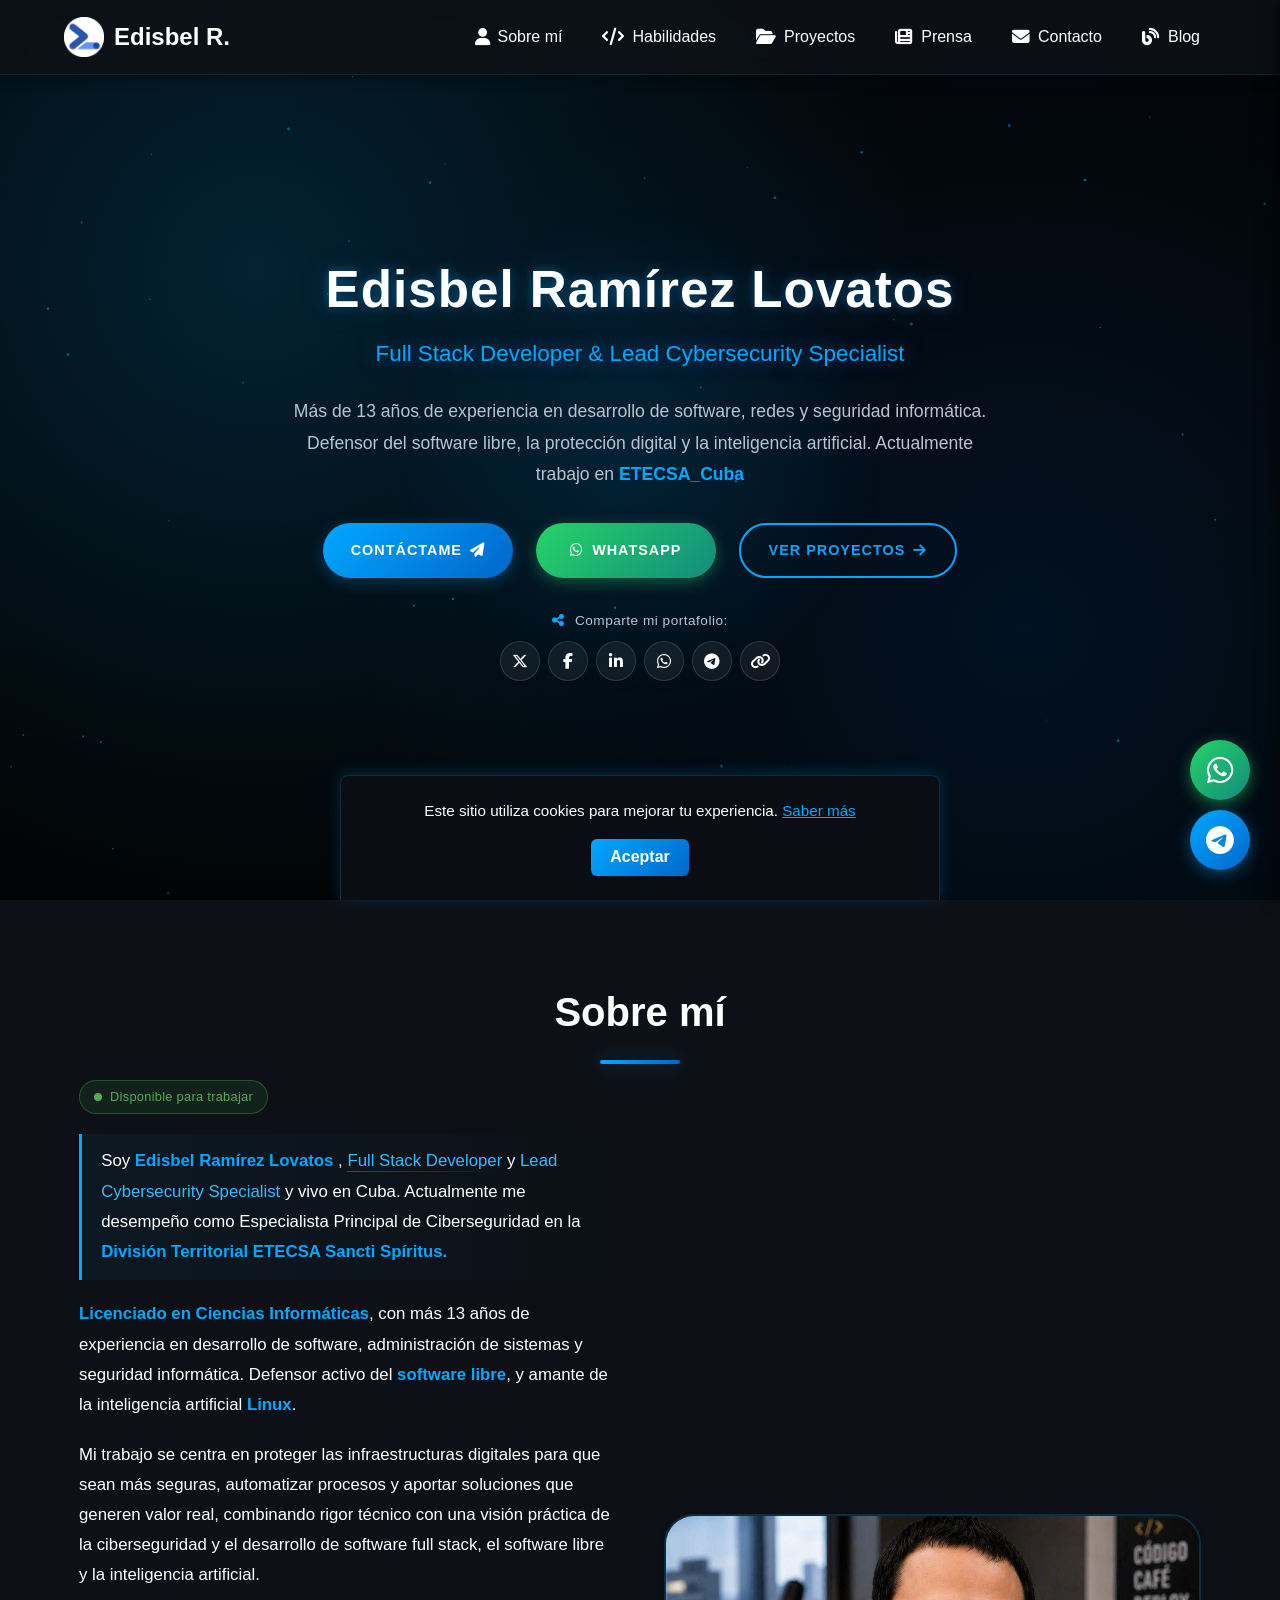
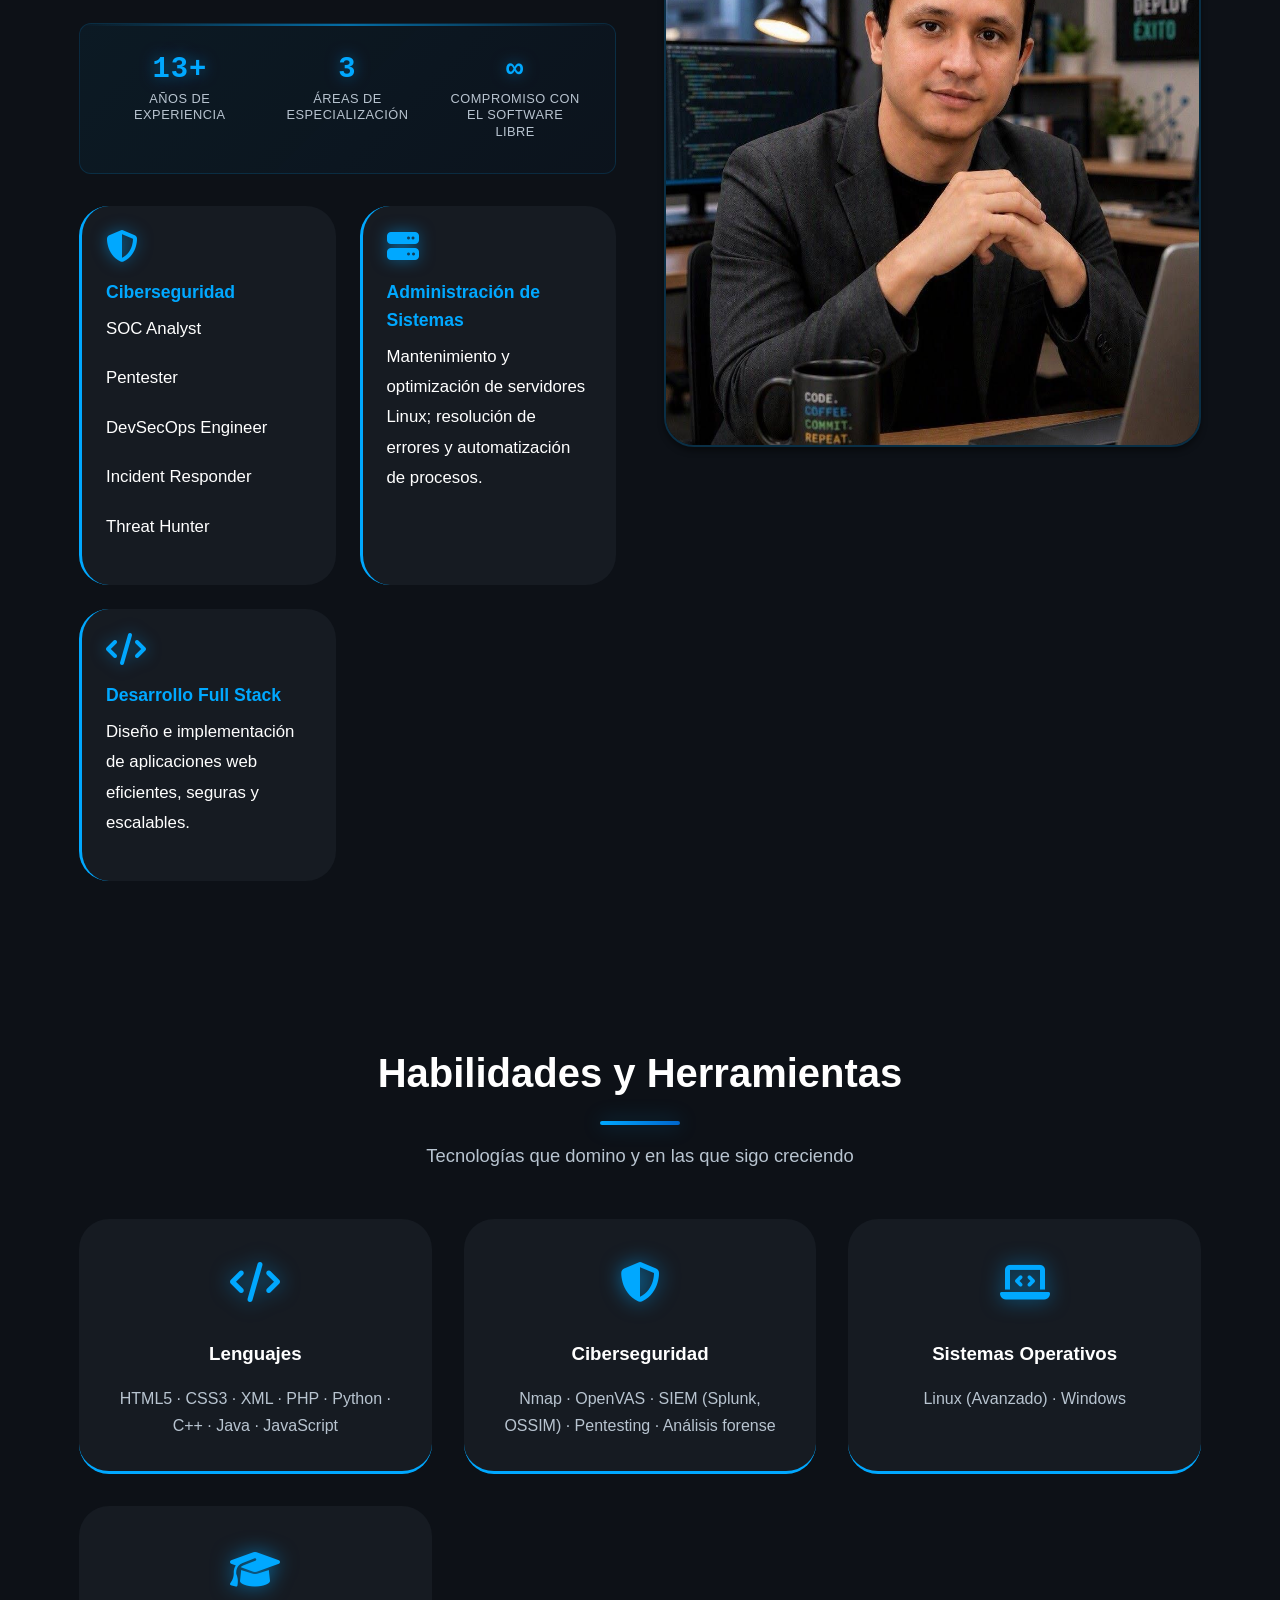
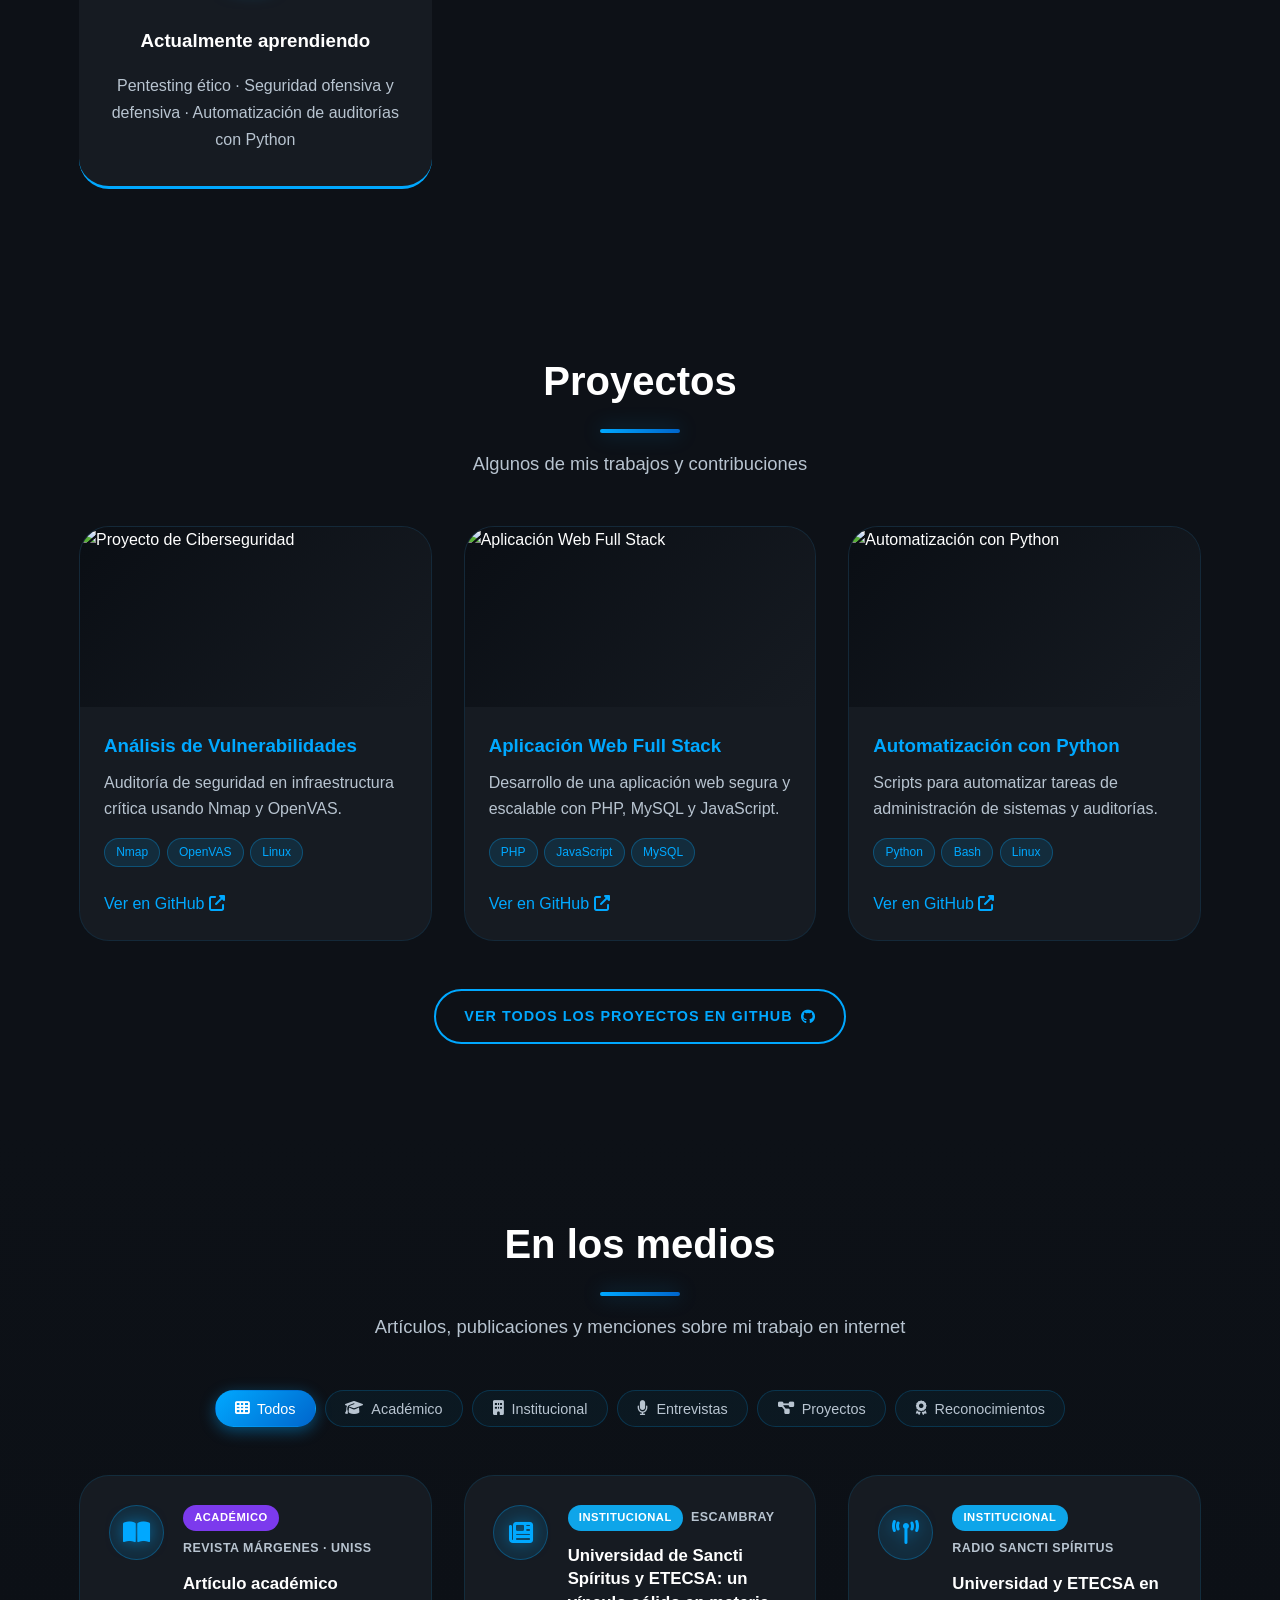
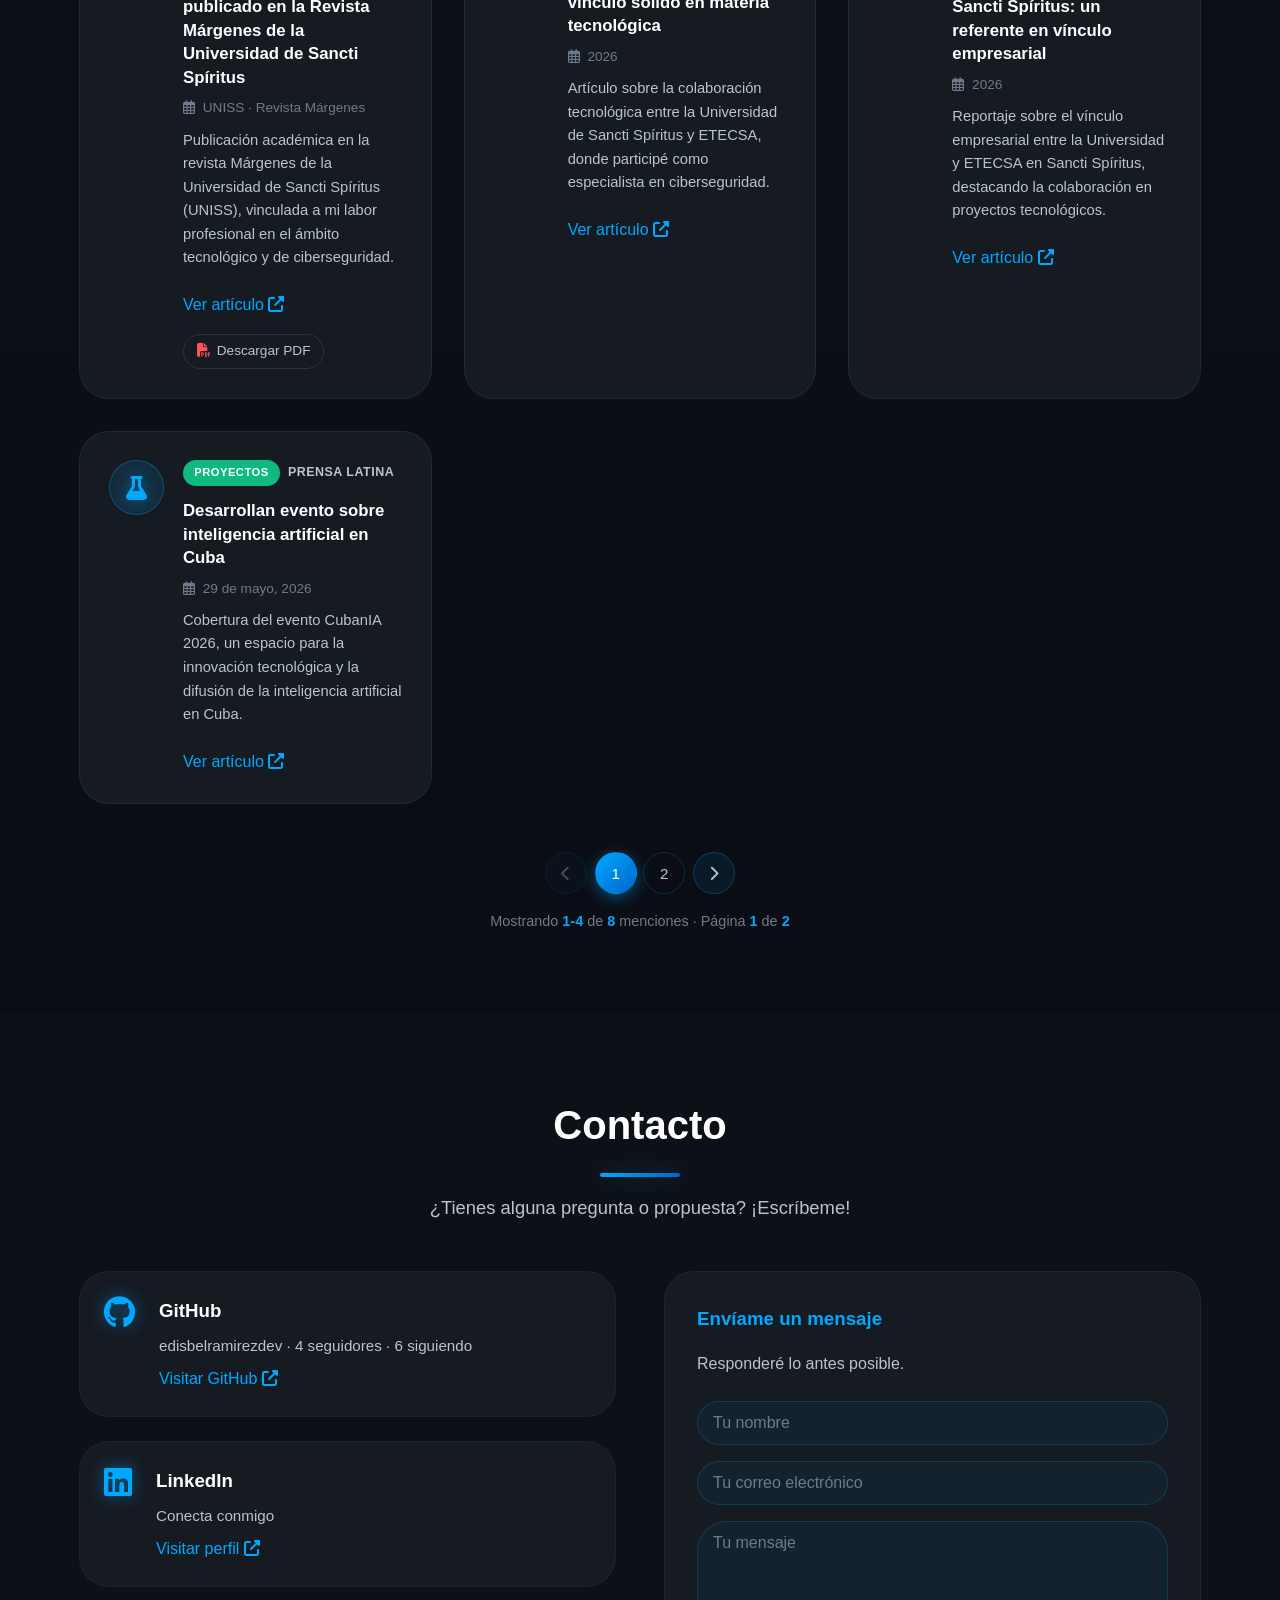
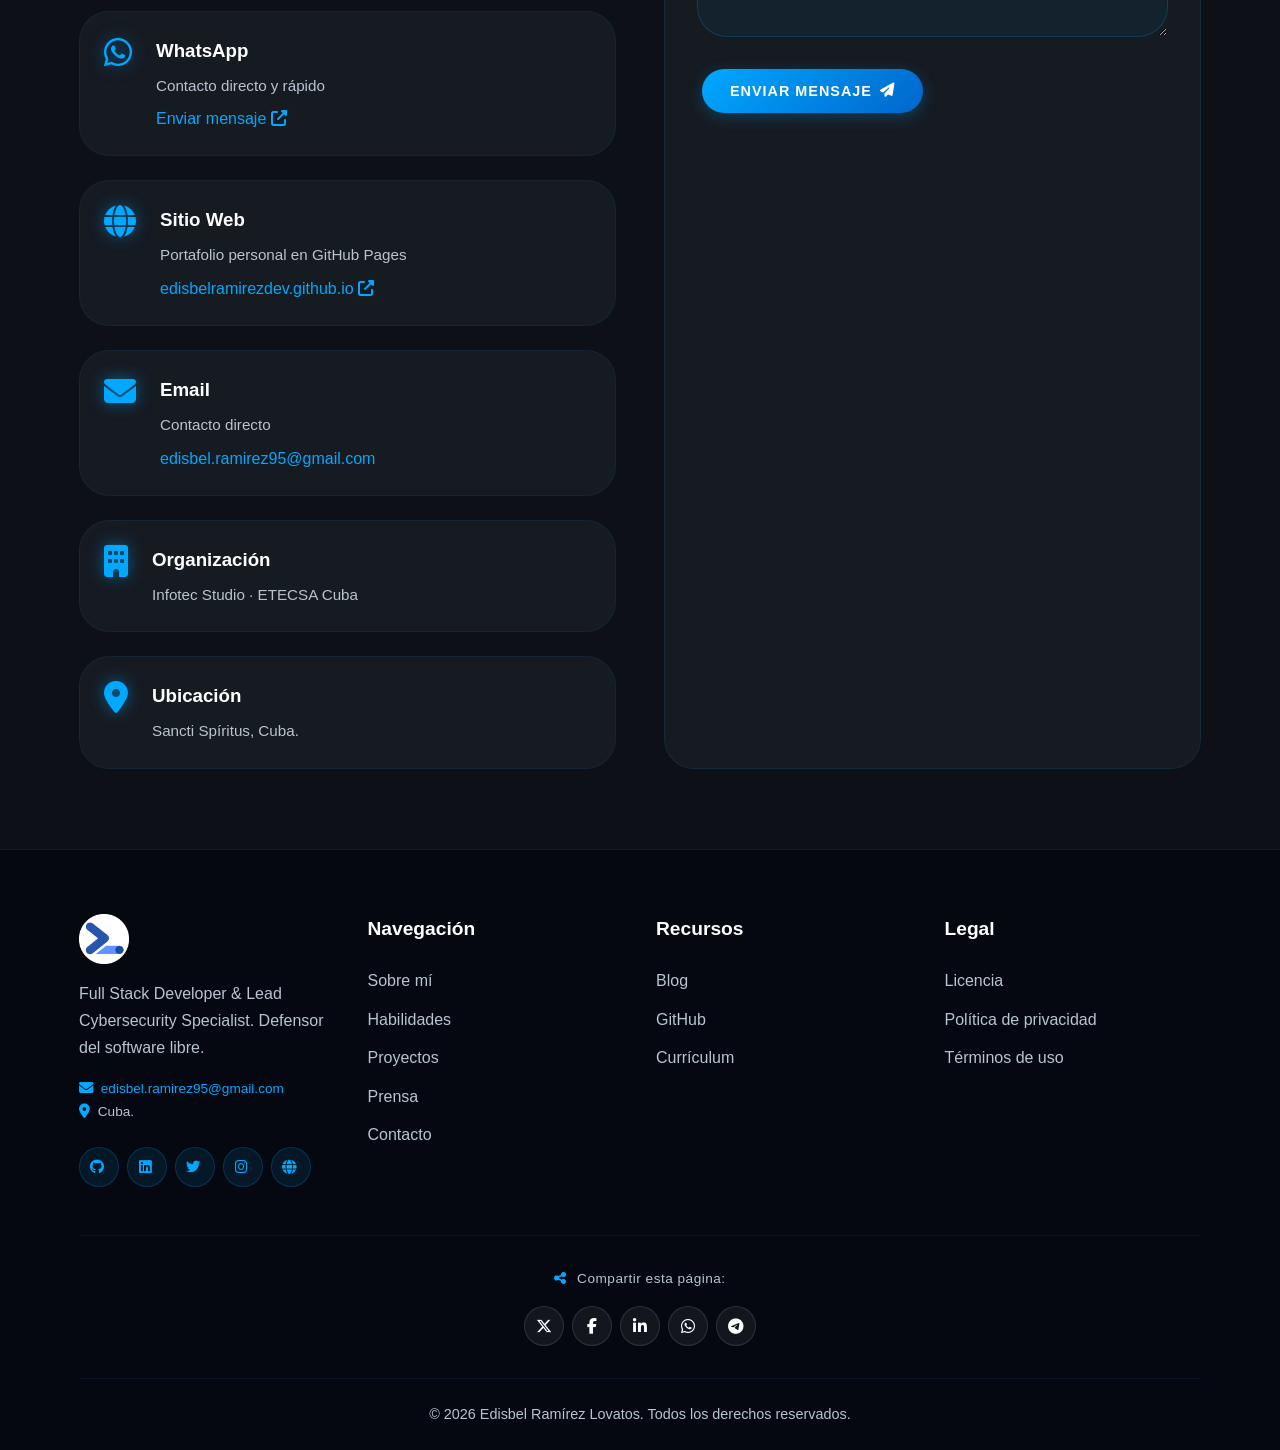
==== index.html @ 5242f0da "update" ====
<!DOCTYPE html>
<html lang="es">
<head>
    <meta charset="UTF-8">
    <meta name="viewport" content="width=device-width, initial-scale=1.0">
    <meta name="description" content="Edisbel Ramírez Lovatos (he/him) - Full Stack Developer & Lead Cybersecurity Specialist en Infotec Studio, Cuba. Más de 10 años en desarrollo, redes y seguridad informática.">
    <meta name="keywords" content="Edisbel Ramirez Lovatos, Ciberseguridad, Full Stack Developer, Linux, Portafolio, Infotec Studio, Cuba">
    <meta name="author" content="Edisbel Ramírez Lovatos">
    <meta name="theme-color" content="#0D1117">

    <!-- Open Graph para compartir en redes sociales -->
    <meta property="og:title" content="Edisbel Ramírez Lovatos | Full Stack Developer & Lead Cybersecurity Specialist">
    <meta property="og:description" content="Más de 10 años en desarrollo, redes y seguridad informática. Defensor del software libre y la protección digital. Cuba 🇨🇺">
    <meta property="og:image" content="https://edisbelramirezdev.github.io/assets/images/logo/edisbel-logo.png">
    <meta property="og:url" content="https://edisbelramirezdev.github.io">
    <meta property="og:type" content="website">
    <meta name="twitter:card" content="summary_large_image">
    <meta name="twitter:site" content="@edisbelramirez">
    <meta name="twitter:title" content="Edisbel Ramírez Lovatos | Full Stack Developer & Lead Cybersecurity Specialist">
    <meta name="twitter:description" content="Más de 10 años en desarrollo, redes y seguridad informática. Cuba 🇨🇺">
    <meta name="twitter:image" content="https://edisbelramirezdev.github.io/assets/images/logo/edisbel-logo.png">

    <title>Edisbel Ramírez Lovatos | Full Stack Developer &amp; Lead Cybersecurity Specialist</title>

    <link rel="stylesheet" href="./assets/webfonts/css/all.css">
    <link rel="stylesheet" href="./assets/css/styles.css">
    <link rel="icon" type="image/png" href="./assets/images/logo/edisbel-logo.png">
</head>
<body>
    <!-- Barra de navegación -->
    <header class="main-header">
        <nav class="navbar container">
            <a href="#hero" class="logo">
                <img src="./assets/images/logo/edisbel-logo.png" alt="Edisbel Ramírez" class="logo-img"> Edisbel R.
            </a>
            <button class="sidebar-toggle" aria-expanded="false" aria-controls="sidebar" aria-label="Abrir menú">
                <i class="fas fa-bars"></i>
            </button>
            <ul class="nav-list">
                <li><a href="#about" class="nav-link"><i class="fas fa-user"></i> Sobre mí</a></li>
                <li><a href="#skills" class="nav-link"><i class="fas fa-code"></i> Habilidades</a></li>
                <li><a href="#projects" class="nav-link"><i class="fas fa-folder-open"></i> Proyectos</a></li>
                <li><a href="#press" class="nav-link"><i class="fas fa-newspaper"></i> Prensa</a></li>
                <li><a href="#contact" class="nav-link"><i class="fas fa-envelope"></i> Contacto</a></li>
                <li><a href="blog.html" class="nav-link"><i class="fas fa-blog"></i> Blog</a></li>
            </ul>
        </nav>
    </header>

    <!-- Sidebar -->
    <div class="sidebar-overlay"></div>
    <aside id="sidebar" class="sidebar" aria-hidden="true">
        <button class="close-sidebar" aria-label="Cerrar menú"><i class="fas fa-times"></i></button>
        <nav class="sidebar-nav">
            <ul class="sidebar-list">
                <li><a href="#about" class="sidebar-link"><i class="fas fa-user"></i> Sobre mí</a></li>
                <li><a href="#skills" class="sidebar-link"><i class="fas fa-code"></i> Habilidades</a></li>
                <li><a href="#projects" class="sidebar-link"><i class="fas fa-folder-open"></i> Proyectos</a></li>
                <li><a href="#press" class="sidebar-link"><i class="fas fa-newspaper"></i> Prensa</a></li>
                <li><a href="#contact" class="sidebar-link"><i class="fas fa-envelope"></i> Contacto</a></li>
                <li><a href="blog.html" class="sidebar-link"><i class="fas fa-blog"></i> Blog</a></li>
            </ul>
        </nav>
    </aside>

    <!-- Contenido principal -->
    <main>
        <!-- Hero Section -->
        <section class="hero" id="hero">
            <canvas id="particles-canvas" aria-hidden="true"></canvas>
            <div class="hero-glow"></div>

            <div class="container">
                <h1>Edisbel Ramírez Lovatos</h1>
                <p class="subtitle">Full Stack Developer &amp; Lead Cybersecurity Specialist</p>
                <p class="hero-text">Más de 13 años de experiencia en desarrollo de software, redes y seguridad informática. Defensor del software libre, la protección digital y la inteligencia artificial. Actualmente trabajo en <strong>ETECSA_Cuba</strong></p>
                <div class="hero-buttons">
                    <a href="#contact" class="cta-button">Contáctame <i class="fas fa-paper-plane"></i></a>
                    <a href="https://wa.me/5354850578?text=Hola%20Edisbel,%20vi%20tu%20portafolio%20y%20me%20gustar%C3%ADa%20contactarte" target="_blank" rel="noopener" class="cta-button whatsapp-btn">
                        <i class="fab fa-whatsapp"></i> WhatsApp
                    </a>
                    <a href="#projects" class="cta-button secondary">Ver Proyectos <i class="fas fa-arrow-right"></i></a>
                </div>

                <!-- Compartir en redes sociales -->
                <div class="share-hero" aria-label="Compartir esta página">
                    <span class="share-label"><i class="fas fa-share-alt"></i> Comparte mi portafolio:</span>
                    <div class="share-buttons">
                        <a href="https://twitter.com/intent/tweet?text=Mira%20el%20portafolio%20de%20%40edisbelramirez%20-%20Full%20Stack%20Developer%20%26%20Lead%20Cybersecurity%20Specialist&url=https://edisbelramirezdev.github.io"
                           target="_blank" rel="noopener" class="share-btn share-x" aria-label="Compartir en X">
                            <i class="fab fa-x-twitter"></i>
                        </a>
                        <a href="https://www.facebook.com/sharer/sharer.php?u=https://edisbelramirezdev.github.io"
                           target="_blank" rel="noopener" class="share-btn share-facebook" aria-label="Compartir en Facebook">
                            <i class="fab fa-facebook-f"></i>
                        </a>
                        <a href="https://www.linkedin.com/sharing/share-offsite/?url=https://edisbelramirezdev.github.io"
                           target="_blank" rel="noopener" class="share-btn share-linkedin" aria-label="Compartir en LinkedIn">
                            <i class="fab fa-linkedin-in"></i>
                        </a>
                        <a href="https://api.whatsapp.com/send?text=Mira%20el%20portafolio%20de%20Edisbel%20Ram%C3%ADrez%20https://edisbelramirezdev.github.io"
                           target="_blank" rel="noopener" class="share-btn share-whatsapp" aria-label="Compartir en WhatsApp">
                            <i class="fab fa-whatsapp"></i>
                        </a>
                        <a href="https://t.me/share/url?url=https://edisbelramirezdev.github.io&text=Mira%20el%20portafolio%20de%20Edisbel%20Ram%C3%ADrez"
                           target="_blank" rel="noopener" class="share-btn share-telegram" aria-label="Compartir en Telegram">
                            <i class="fab fa-telegram-plane"></i>
                        </a>
                        <button type="button" class="share-btn share-copy" id="copy-link" aria-label="Copiar enlace">
                            <i class="fas fa-link"></i>
                        </button>
                    </div>
                </div>
            </div>

            <div class="scroll-down">
                <a href="#about" class="scroll-down-btn" aria-label="Desplazarse hacia abajo">
                    <svg width="30px" height="30px" viewBox="0 0 24 24" fill="none" xmlns="http://www.w3.org/2000/svg">
                        <path d="M7 10L12 15L17 10" stroke="currentColor" stroke-width="2" stroke-linecap="round" stroke-linejoin="round"/>
                    </svg>
                </a>
            </div>
        </section>

        <!-- Sobre mí -->
        <section id="about" class="section">
            <div class="container">
                <h2 class="section-title">Sobre mí</h2>
                <div class="about-grid">
                    <div class="about-content">
                        <div class="availability-badge">
                            <span class="dot"></span> Disponible para trabajar
                        </div>

                        <p class="about-lead">
                            Soy <strong>Edisbel Ramírez Lovatos</strong>
                            <span class="pronouns"></span>,
                            <span class="highlight">Full Stack Developer</span> y
                            <span class="highlight">Lead Cybersecurity Specialist</span> y vivo en Cuba.
                            Actualmente me desempeño como Especialista Principal de Ciberseguridad en la <strong> División Territorial ETECSA Sancti Spíritus.</strong>
                        </p>

                        <p>
                            <strong>Licenciado en Ciencias Informáticas</strong>, con más 13 años
                            de experiencia en desarrollo de software, administración de sistemas y
                            seguridad informática. Defensor activo del <strong>software libre</strong>,
                            y amante de la inteligencia artificial
                            <strong>Linux</strong>.
                        </p>

                        <p>
                            Mi trabajo se centra en proteger las infraestructuras digitales para que sean más seguras,
                            automatizar procesos y aportar soluciones que generen valor real,
                            combinando rigor técnico con una visión práctica de la ciberseguridad y el
                            desarrollo de software full stack, el software libre y la inteligencia artificial.
                        </p>

                        <div class="about-stats">
                            <div class="stat-item">
                                <span class="stat-number">13+</span>
                                <span class="stat-label">Años de experiencia</span>
                            </div>
                            <div class="stat-item">
                                <span class="stat-number">3</span>
                                <span class="stat-label">Áreas de especialización</span>
                            </div>
                            <div class="stat-item">
                                <span class="stat-number">∞</span>
                                <span class="stat-label">Compromiso con el software libre</span>
                            </div>
                        </div>

                        <div class="about-features">
                            <div class="feature-item">
                                <i class="fas fa-shield-alt feature-icon"></i>
                                <h3>Ciberseguridad</h3>
                                <p>SOC Analyst</p>
                                <p>Pentester</p>
                                <p>DevSecOps Engineer</p>
                                <p>Incident Responder </p>
                                <p>Threat Hunter</p>
                            </div>
                            <div class="feature-item">
                                <i class="fas fa-server feature-icon"></i>
                                <h3>Administración de Sistemas</h3>
                                <p>Mantenimiento y optimización de servidores Linux; resolución de errores y automatización de procesos.</p>
                            </div>
                            <div class="feature-item">
                                <i class="fas fa-code feature-icon"></i>
                                <h3>Desarrollo Full Stack</h3>
                                <p>Diseño e implementación de aplicaciones web eficientes, seguras y escalables.</p>
                            </div>
                        </div>
                    </div>
                    <div class="about-image">
                        <img src="./assets/images/profile/edisbel.jpg" alt="Edisbel Ramírez Lovatos">
                    </div>
                </div>
            </div>
        </section>

        <!-- Habilidades -->
        <section id="skills" class="section services-section">
            <div class="container">
                <h2 class="section-title">Habilidades y Herramientas</h2>
                <p class="section-subtitle">Tecnologías que domino y en las que sigo creciendo</p>

                <div class="services-grid">
                    <div class="service-card">
                        <div class="service-icon"><i class="fas fa-code"></i></div>
                        <h3>Lenguajes</h3>
                        <p>HTML5 · CSS3 · XML · PHP · Python · C++ · Java · JavaScript</p>
                    </div>

                    <div class="service-card">
                        <div class="service-icon"><i class="fas fa-shield-halved"></i></div>
                        <h3>Ciberseguridad</h3>
                        <p>Nmap · OpenVAS · SIEM (Splunk, OSSIM) · Pentesting · Análisis forense</p>
                    </div>

                    <div class="service-card">
                        <div class="service-icon"><i class="fas fa-laptop-code"></i></div>
                        <h3>Sistemas Operativos</h3>
                        <p>Linux (Avanzado) · Windows</p>
                    </div>

                    <div class="service-card">
                        <div class="service-icon"><i class="fas fa-graduation-cap"></i></div>
                        <h3>Actualmente aprendiendo</h3>
                        <p>Pentesting ético · Seguridad ofensiva y defensiva · Automatización de auditorías con Python</p>
                    </div>
                </div>
            </div>
        </section>

        <!-- Proyectos -->
        <section id="projects" class="section projects-section">
            <div class="container">
                <h2 class="section-title">Proyectos</h2>
                <p class="section-subtitle">Algunos de mis trabajos y contribuciones</p>

                <div class="projects-grid">
                    <article class="project-card">
                        <div class="project-image">
                            <img src="./assets/images/projects/project1.jpg" alt="Proyecto de Ciberseguridad">
                        </div>
                        <div class="project-body">
                            <h3>Análisis de Vulnerabilidades</h3>
                            <p>Auditoría de seguridad en infraestructura crítica usando Nmap y OpenVAS.</p>
                            <div class="project-tags">
                                <span>Nmap</span><span>OpenVAS</span><span>Linux</span>
                            </div>
                            <a href="https://github.com/edisbelramirezdev" target="_blank" rel="noopener" class="community-link">
                                Ver en GitHub <i class="fas fa-external-link-alt"></i>
                            </a>
                        </div>
                    </article>

                    <article class="project-card">
                        <div class="project-image">
                            <img src="./assets/images/projects/project2.jpg" alt="Aplicación Web Full Stack">
                        </div>
                        <div class="project-body">
                            <h3>Aplicación Web Full Stack</h3>
                            <p>Desarrollo de una aplicación web segura y escalable con PHP, MySQL y JavaScript.</p>
                            <div class="project-tags">
                                <span>PHP</span><span>JavaScript</span><span>MySQL</span>
                            </div>
                            <a href="https://github.com/edisbelramirezdev" target="_blank" rel="noopener" class="community-link">
                                Ver en GitHub <i class="fas fa-external-link-alt"></i>
                            </a>
                        </div>
                    </article>

                    <article class="project-card">
                        <div class="project-image">
                            <img src="./assets/images/projects/project3.jpg" alt="Automatización con Python">
                        </div>
                        <div class="project-body">
                            <h3>Automatización con Python</h3>
                            <p>Scripts para automatizar tareas de administración de sistemas y auditorías.</p>
                            <div class="project-tags">
                                <span>Python</span><span>Bash</span><span>Linux</span>
                            </div>
                            <a href="https://github.com/edisbelramirezdev" target="_blank" rel="noopener" class="community-link">
                                Ver en GitHub <i class="fas fa-external-link-alt"></i>
                            </a>
                        </div>
                    </article>
                </div>

                <div class="text-center" style="margin-top: 2.5rem;">
                    <a href="https://github.com/edisbelramirezdev" target="_blank" rel="noopener" class="cta-button secondary">
                        Ver todos los proyectos en GitHub <i class="fab fa-github"></i>
                    </a>
                </div>
            </div>
        </section>

        <!-- En los medios / Prensa -->
        <section id="press" class="section press-section">
            <div class="container">
                <h2 class="section-title">En los medios</h2>
                <p class="section-subtitle">Artículos, publicaciones y menciones sobre mi trabajo en internet</p>

                <div class="press-filters" role="tablist" aria-label="Filtrar por categoría">
                    <button class="press-filter active" data-filter="all" role="tab" aria-selected="true">
                        <i class="fas fa-th"></i> Todos
                    </button>
                    <button class="press-filter" data-filter="academico" role="tab" aria-selected="false">
                        <i class="fas fa-graduation-cap"></i> Académico
                    </button>
                    <button class="press-filter" data-filter="institucional" role="tab" aria-selected="false">
                        <i class="fas fa-building"></i> Institucional
                    </button>
                    <button class="press-filter" data-filter="entrevistas" role="tab" aria-selected="false">
                        <i class="fas fa-microphone"></i> Entrevistas
                    </button>
                    <button class="press-filter" data-filter="proyectos" role="tab" aria-selected="false">
                        <i class="fas fa-project-diagram"></i> Proyectos
                    </button>
                    <button class="press-filter" data-filter="reconocimientos" role="tab" aria-selected="false">
                        <i class="fas fa-award"></i> Reconocimientos
                    </button>
                </div>

                <div class="press-grid" id="press-grid">

                    <article class="press-card" data-category="academico">
                        <div class="press-icon"><i class="fas fa-book-open"></i></div>
                        <div class="press-body">
                            <div class="press-meta-top">
                                <span class="press-category cat-academico">Académico</span>
                                <span class="press-source">Revista Márgenes · UNISS</span>
                            </div>
                            <h3>Artículo académico publicado en la Revista Márgenes de la Universidad de Sancti Spíritus</h3>
                            <p class="press-date"><i class="far fa-calendar-alt"></i> UNISS · Revista Márgenes</p>
                            <p class="press-desc">Publicación académica en la revista Márgenes de la Universidad de Sancti Spíritus (UNISS), vinculada a mi labor profesional en el ámbito tecnológico y de ciberseguridad.</p>
                            <div class="press-actions">
                                <a href="https://revistas.uniss.edu.cu/margenes/article/view/2380" target="_blank" rel="noopener" class="community-link">
                                    Ver artículo <i class="fas fa-external-link-alt"></i>
                                </a>
                                <a href="https://revistas.uniss.edu.cu/margenes/article/download/2380/6933?inline=1" target="_blank" rel="noopener" class="press-pdf-link">
                                    <i class="fas fa-file-pdf"></i> Descargar PDF
                                </a>
                            </div>
                        </div>
                    </article>

                    <article class="press-card" data-category="institucional">
                        <div class="press-icon"><i class="fas fa-newspaper"></i></div>
                        <div class="press-body">
                            <div class="press-meta-top">
                                <span class="press-category cat-institucional">Institucional</span>
                                <span class="press-source">Escambray</span>
                            </div>
                            <h3>Universidad de Sancti Spíritus y ETECSA: un vínculo sólido en materia tecnológica</h3>
                            <p class="press-date"><i class="far fa-calendar-alt"></i> 2026</p>
                            <p class="press-desc">Artículo sobre la colaboración tecnológica entre la Universidad de Sancti Spíritus y ETECSA, donde participé como especialista en ciberseguridad.</p>
                            <div class="press-actions">
                                <a href="https://www.escambray.cu/2026/universidad-de-sancti-spiritus-y-etecsa-un-vinculo-solido-en-materia-tecnologica/" target="_blank" rel="noopener" class="community-link">
                                    Ver artículo <i class="fas fa-external-link-alt"></i>
                                </a>
                            </div>
                        </div>
                    </article>

                    <article class="press-card" data-category="institucional">
                        <div class="press-icon"><i class="fas fa-broadcast-tower"></i></div>
                        <div class="press-body">
                            <div class="press-meta-top">
                                <span class="press-category cat-institucional">Institucional</span>
                                <span class="press-source">Radio Sancti Spíritus</span>
                            </div>
                            <h3>Universidad y ETECSA en Sancti Spíritus: un referente en vínculo empresarial</h3>
                            <p class="press-date"><i class="far fa-calendar-alt"></i> 2026</p>
                            <p class="press-desc">Reportaje sobre el vínculo empresarial entre la Universidad y ETECSA en Sancti Spíritus, destacando la colaboración en proyectos tecnológicos.</p>
                            <div class="press-actions">
                                <a href="https://www.radiosanctispiritus.cu/es/universidad-y-etecsa-en-sancti-spiritus-un-referente-en-vinculo-empresarial/" target="_blank" rel="noopener" class="community-link">
                                    Ver artículo <i class="fas fa-external-link-alt"></i>
                                </a>
                            </div>
                        </div>
                    </article>

                    <article class="press-card" data-category="proyectos">
                        <div class="press-icon"><i class="fas fa-flask"></i></div>
                        <div class="press-body">
                            <div class="press-meta-top">
                                <span class="press-category cat-proyectos">Proyectos</span>
                                <span class="press-source">Prensa Latina</span>
                            </div>
                            <h3>Desarrollan evento sobre inteligencia artificial en Cuba</h3>
                            <p class="press-date"><i class="far fa-calendar-alt"></i> 29 de mayo, 2026</p>
                            <p class="press-desc">Cobertura del evento CubanIA 2026, un espacio para la innovación tecnológica y la difusión de la inteligencia artificial en Cuba.</p>
                            <div class="press-actions">
                                <a href="https://www.prensa-latina.cu/2026/05/29/desarrollan-evento-sobre-inteligencia-artificial-en-cuba/" target="_blank" rel="noopener" class="community-link">
                                    Ver artículo <i class="fas fa-external-link-alt"></i>
                                </a>
                            </div>
                        </div>
                    </article>

                    <article class="press-card" data-category="proyectos">
                        <div class="press-icon"><i class="fas fa-laptop-code"></i></div>
                        <div class="press-body">
                            <div class="press-meta-top">
                                <span class="press-category cat-proyectos">Proyectos</span>
                                <span class="press-source">Escambray</span>
                            </div>
                            <h3>Sancti Spíritus en el Festival Latinoamericano de Instalación del Software Libre</h3>
                            <p class="press-date"><i class="far fa-calendar-alt"></i> 2026</p>
                            <p class="press-desc">Cobertura del Festival Latinoamericano de Instalación de Software Libre (FLISoL) en Sancti Spíritus, un evento para promover el software libre.</p>
                            <div class="press-actions">
                                <a href="https://www.escambray.cu/2026/sancti-spiritus-en-el-festival-latinoamericano-de-instalacion-del-software-libre/" target="_blank" rel="noopener" class="community-link">
                                    Ver artículo <i class="fas fa-external-link-alt"></i>
                                </a>
                            </div>
                        </div>
                    </article>

                    <article class="press-card" data-category="entrevistas">
                        <div class="press-icon"><i class="fas fa-microphone"></i></div>
                        <div class="press-body">
                            <div class="press-meta-top">
                                <span class="press-category cat-entrevistas">Entrevistas</span>
                                <span class="press-source">Escambray</span>
                            </div>
                            <h3>Sancti Spíritus en CubanIA 2026: espacio para la innovación</h3>
                            <p class="press-date"><i class="far fa-calendar-alt"></i> 2026</p>
                            <p class="press-desc">Artículo sobre la participación de Sancti Spíritus en el evento Cubanía 2026, un espacio dedicado a la innovación y la tecnología.</p>
                            <div class="press-actions">
                                <a href="https://www.escambray.cu/2026/sancti-spiritus-en-cubania-2026-espacio-para-la-innovacion/" target="_blank" rel="noopener" class="community-link">
                                    Ver artículo <i class="fas fa-external-link-alt"></i>
                                </a>
                            </div>
                        </div>
                    </article>

                    <article class="press-card" data-category="proyectos">
                        <div class="press-icon"><i class="fas fa-laptop-code"></i></div>
                        <div class="press-body">
                            <div class="press-meta-top">
                                <span class="press-category cat-proyectos">Proyectos</span>
                                <span class="press-source">Escambray</span>
                            </div>
                            <h3>Sancti Spíritus se suma al Festival Latinoamericano de Instalación del Software Libre 2026</h3>
                            <p class="press-date"><i class="far fa-calendar-alt"></i> 2026</p>
                            <p class="press-desc">Noticia sobre la participación de Sancti Spíritus en el Festival Latinoamericano de Instalación del Software Libre (FLISoL) 2026.</p>
                            <div class="press-actions">
                                <a href="https://www.escambray.cu/2026/sancti-spiritus-se-suma-al-festival-latinoamericano-de-instalacion-del-software-libre-2026/" target="_blank" rel="noopener" class="community-link">
                                    Ver artículo <i class="fas fa-external-link-alt"></i>
                                </a>
                            </div>
                        </div>
                    </article>

                    <article class="press-card" data-category="academico">
                        <div class="press-icon"><i class="fas fa-brain"></i></div>
                        <div class="press-body">
                            <div class="press-meta-top">
                                <span class="press-category cat-academico">Académico</span>
                                <span class="press-source">teleSUR</span>
                            </div>
                            <h3>Cuba debate sobre innovación tecnológica en foro CubanIA 2026</h3>
                            <p class="press-date"><i class="far fa-calendar-alt"></i> 29 de mayo, 2026</p>
                            <p class="press-desc">Artículo que cubre el evento CubanIA 2026, donde se debatió sobre innovación tecnológica e inteligencia artificial en Cuba.</p>
                            <div class="press-actions">
                                <a href="https://www.telesurtv.net/cuba-evento-ia-innovacion-tecnologica/" target="_blank" rel="noopener" class="community-link">
                                    Ver artículo <i class="fas fa-external-link-alt"></i>
                                </a>
                            </div>
                        </div>
                    </article>

                </div>

                <div class="press-pagination" id="press-pagination" aria-label="Paginación de menciones">
                    <button class="press-page-btn" id="press-prev" aria-label="Página anterior">
                        <i class="fas fa-chevron-left"></i>
                    </button>
                    <div class="press-page-numbers" id="press-page-numbers"></div>
                    <button class="press-page-btn" id="press-next" aria-label="Página siguiente">
                        <i class="fas fa-chevron-right"></i>
                    </button>
                </div>

                <p class="press-page-info" id="press-page-info"></p>

                <div class="press-empty" id="press-empty" style="display:none;">
                    <i class="fas fa-search"></i>
                    <p>No hay menciones en esta categoría todavía.</p>
                </div>
            </div>
        </section>

        <!-- Contacto -->
        <section id="contact" class="section contact-section">
            <div class="container">
                <h2 class="section-title">Contacto</h2>
                <p class="section-subtitle">¿Tienes alguna pregunta o propuesta? ¡Escríbeme!</p>

                <div class="community-grid">
                    <div class="community-info">
                        <div class="info-item">
                            <i class="fab fa-github"></i>
                            <div>
                                <h3>GitHub</h3>
                                <p>edisbelramirezdev · 4 seguidores · 6 siguiendo</p>
                                <a href="https://github.com/edisbelramirezdev" target="_blank" rel="noopener" class="community-link">Visitar GitHub <i class="fas fa-external-link-alt"></i></a>
                            </div>
                        </div>

                        <div class="info-item">
                            <i class="fab fa-linkedin"></i>
                            <div>
                                <h3>LinkedIn</h3>
                                <p>Conecta conmigo</p>
                                <a href="https://www.linkedin.com/in/edisbel-ramirez-lovatos" target="_blank" rel="noopener" class="community-link">Visitar perfil <i class="fas fa-external-link-alt"></i></a>
                            </div>
                        </div>

                        <div class="info-item">
                            <i class="fab fa-whatsapp"></i>
                            <div>
                                <h3>WhatsApp</h3>
                                <p>Contacto directo y rápido</p>
                                <a href="https://wa.me/5354850578?text=Hola%20Edisbel,%20vi%20tu%20portafolio%20y%20me%20gustar%C3%ADa%20contactarte" target="_blank" rel="noopener" class="community-link">Enviar mensaje <i class="fas fa-external-link-alt"></i></a>
                            </div>
                        </div>

                        <div class="info-item">
                            <i class="fas fa-globe"></i>
                            <div>
                                <h3>Sitio Web</h3>
                                <p>Portafolio personal en GitHub Pages</p>
                                <a href="https://edisbelramirezdev.github.io" target="_blank" rel="noopener" class="community-link">edisbelramirezdev.github.io <i class="fas fa-external-link-alt"></i></a>
                            </div>
                        </div>

                        <div class="info-item">
                            <i class="fas fa-envelope"></i>
                            <div>
                                <h3>Email</h3>
                                <p>Contacto directo</p>
                                <a href="mailto:edisbel.ramirez95@gmail.com" class="community-link">edisbel.ramirez95@gmail.com</a>
                            </div>
                        </div>

                        <div class="info-item">
                            <i class="fas fa-building"></i>
                            <div>
                                <h3>Organización</h3>
                                <p>Infotec Studio · ETECSA Cuba</p>
                            </div>
                        </div>

                        <div class="info-item">
                            <i class="fas fa-map-marker-alt"></i>
                            <div>
                                <h3>Ubicación</h3>
                                <p>Sancti Spíritus, Cuba.</p>
                            </div>
                        </div>
                    </div>

                    <div class="newsletter-form">
                        <h3>Envíame un mensaje</h3>
                        <p>Responderé lo antes posible.</p>
                        <form id="contactForm" action="contact.php" method="POST">
                            <div class="form-group">
                                <input type="text" id="contact-name" name="name" placeholder="Tu nombre" required>
                            </div>
                            <div class="form-group">
                                <input type="email" id="contact-email" name="email" placeholder="Tu correo electrónico" required>
                            </div>
                            <div class="form-group">
                                <textarea id="contact-message" name="message" placeholder="Tu mensaje" rows="5" required></textarea>
                            </div>
                            <button type="submit" class="submit-button">Enviar mensaje <i class="fas fa-paper-plane"></i></button>
                            <div id="form-status" class="form-status" role="status" aria-live="polite"></div>
                        </form>
                    </div>
                </div>
            </div>
        </section>
    </main>

    <!-- Pie de página -->
    <footer class="main-footer">
        <div class="container">
            <div class="footer-grid">

                <div class="footer-about">
                    <img src="./assets/images/logo/edisbel-logo.png" alt="Edisbel Ramírez" class="footer-logo">
                    <p>Full Stack Developer &amp; Lead Cybersecurity Specialist. Defensor del software libre.</p>
                    <p style="font-size: 0.85rem; color: var(--text-secondary); margin-top: 0.5rem;">
                        <i class="fas fa-envelope"></i> <a href="mailto:edisbel.ramirez95@gmail.com">edisbel.ramirez95@gmail.com</a><br>
                        <i class="fas fa-map-marker-alt"></i> Cuba.
                    </p>
                    <div class="footer-social">
                        <a href="https://github.com/edisbelramirezdev" target="_blank" rel="noopener" aria-label="GitHub"><i class="fab fa-github"></i></a>
                        <a href="https://www.linkedin.com/in/edisbel-ramirez-lovatos" target="_blank" rel="noopener" aria-label="LinkedIn"><i class="fab fa-linkedin"></i></a>
                        <a href="https://x.com/edisbelramirez" target="_blank" rel="noopener" aria-label="X (Twitter)"><i class="fab fa-twitter"></i></a>
                        <a href="https://www.instagram.com/edisbel.ramirez/" target="_blank" rel="noopener" aria-label="Instagram"><i class="fab fa-instagram"></i></a>
                        <a href="https://edisbelramirezdev.github.io" target="_blank" rel="noopener" aria-label="Sitio web"><i class="fas fa-globe"></i></a>
                    </div>
                </div>

                <div class="footer-links">
                    <h3>Navegación</h3>
                    <ul>
                        <li><a href="#about">Sobre mí</a></li>
                        <li><a href="#skills">Habilidades</a></li>
                        <li><a href="#projects">Proyectos</a></li>
                        <li><a href="#press">Prensa</a></li>
                        <li><a href="#contact">Contacto</a></li>
                    </ul>
                </div>

                <div class="footer-resources">
                    <h3>Recursos</h3>
                    <ul>
                        <li><a href="blog.html">Blog</a></li>
                        <li><a href="https://github.com/edisbelramirezdev" target="_blank" rel="noopener">GitHub</a></li>
                        <li><a href="#">Currículum</a></li>
                    </ul>
                </div>

                <div class="footer-legal" role="navigation" aria-label="Legal">
                    <h3>Legal</h3>
                    <ul>
                        <li><a href="#" data-modal="licencia" role="button">Licencia</a></li>
                        <li><a href="#" data-modal="privacidad" role="button">Política de privacidad</a></li>
                        <li><a href="#" data-modal="terminos" role="button">Términos de uso</a></li>
                    </ul>
                </div>

            </div>

            <!-- Compartir en redes (footer) -->
            <div class="footer-share">
                <span class="share-label"><i class="fas fa-share-alt"></i> Compartir esta página:</span>
                <div class="share-buttons">
                    <a href="https://twitter.com/intent/tweet?text=Mira%20el%20portafolio%20de%20%40edisbelramirez&url=https://edisbelramirezdev.github.io" target="_blank" rel="noopener" class="share-btn share-x" aria-label="Compartir en X"><i class="fab fa-x-twitter"></i></a>
                    <a href="https://www.facebook.com/sharer/sharer.php?u=https://edisbelramirezdev.github.io" target="_blank" rel="noopener" class="share-btn share-facebook" aria-label="Compartir en Facebook"><i class="fab fa-facebook-f"></i></a>
                    <a href="https://www.linkedin.com/sharing/share-offsite/?url=https://edisbelramirezdev.github.io" target="_blank" rel="noopener" class="share-btn share-linkedin" aria-label="Compartir en LinkedIn"><i class="fab fa-linkedin-in"></i></a>
                    <a href="https://api.whatsapp.com/send?text=Mira%20el%20portafolio%20de%20Edisbel%20Ram%C3%ADrez%20https://edisbelramirezdev.github.io" target="_blank" rel="noopener" class="share-btn share-whatsapp" aria-label="Compartir en WhatsApp"><i class="fab fa-whatsapp"></i></a>
                    <a href="https://t.me/share/url?url=https://edisbelramirezdev.github.io&text=Mira%20el%20portafolio%20de%20Edisbel%20Ram%C3%ADrez" target="_blank" rel="noopener" class="share-btn share-telegram" aria-label="Compartir en Telegram"><i class="fab fa-telegram-plane"></i></a>
                </div>
            </div>

            <div class="footer-bottom">
                <p>&copy; <span id="current-year">2026</span> Edisbel Ramírez Lovatos. Todos los derechos reservados.</p>
            </div>
        </div>
    </footer>

    <!-- Botón flotante de WhatsApp -->
    <a href="https://wa.me/5354850578?text=Hola%20Edisbel,%20vi%20tu%20portafolio%20y%20me%20gustar%C3%ADa%20contactarte"
       class="whatsapp-float" target="_blank" rel="noopener noreferrer" aria-label="Contactar por WhatsApp">
        <i class="fab fa-whatsapp"></i>
        <span class="whatsapp-tooltip">¿Hablamos?</span>
    </a>

    <!-- Botón flotante de Telegram -->
    <a href="https://t.me/edisbelramirezdev" class="telegram-float" target="_blank" rel="noopener noreferrer" aria-label="Telegram">
        <i class="fab fa-telegram-plane"></i>
    </a>

    <!-- Overlays -->
    <div class="modal-overlay" id="overlay-licencia"></div>
    <div class="modal-overlay" id="overlay-privacidad"></div>
    <div class="modal-overlay" id="overlay-terminos"></div>

    <!-- Modal Licencia -->
    <div class="modal" id="modal-licencia">
        <div class="modal-content">
            <button class="modal-close" data-target="licencia" aria-label="Cerrar">&times;</button>
            <h2>Licencia</h2>
            <div class="license-text">
                <h3>LICENCIA PÚBLICA GENERAL GNU</h3>
                <p><strong>Versión 3, 29 de junio de 2007</strong></p>
                <p>Copyright © 2025 Edisbel Ramírez Lovatos</p>
                <p>Este programa es software libre: puede redistribuirlo y/o modificarlo bajo los términos de la Licencia Pública General GNU publicada por la Free Software Foundation, ya sea la versión 3 de la Licencia, o (a su elección) cualquier versión posterior.</p>
                <h4>Contacto</h4>
                <p>Para preguntas sobre esta licencia: <a href="mailto:edisbel.ramirez95@gmail.com">edisbel.ramirez95@gmail.com</a></p>
            </div>
        </div>
    </div>

    <!-- Modal Privacidad -->
    <div class="modal" id="modal-privacidad">
        <div class="modal-content">
            <button class="modal-close" data-target="privacidad" aria-label="Cerrar">&times;</button>
            <h2>Política de Privacidad</h2>
            <div class="policy-text">
                <p><strong>Última actualización:</strong> 2025</p>
                <h4>1. Información que recopilamos</h4>
                <p>Recopilamos información cuando te registras, descargas contenido, participas en la comunidad o nos contactas directamente.</p>
                <h4>2. Uso de la información</h4>
                <p>La información recopilada se usa para personalizar tu experiencia, mejorar el sitio, responder consultas y enviar actualizaciones importantes.</p>
                <h4>3. Protección de datos</h4>
                <p>Implementamos medidas de seguridad para proteger tu información personal.</p>
                <h4>4. Cookies</h4>
                <p>Este sitio utiliza cookies para mejorar la experiencia del usuario.</p>
                <h4>5. Consentimiento</h4>
                <p>Al usar este sitio, aceptas esta política de privacidad.</p>
            </div>
        </div>
    </div>

    <!-- Modal Términos -->
    <div class="modal" id="modal-terminos">
        <div class="modal-content">
            <button class="modal-close" data-target="terminos" aria-label="Cerrar">&times;</button>
            <h2>Términos de Uso</h2>
            <div class="terms-text">
                <p><strong>Vigente desde:</strong> 2025</p>
                <h4>1. Aceptación de términos</h4>
                <p>Al acceder y usar este sitio, aceptas cumplir con estos términos.</p>
                <h4>2. Uso del contenido</h4>
                <p>El contenido es de carácter informativo y personal. Respeta los derechos de autor.</p>
                <h4>3. Limitaciones</h4>
                <p>No puedes usar este sitio para actividades ilegales ni redistribuir contenido sin autorización.</p>
                <h4>4. Responsabilidad</h4>
                <p>Este sitio se proporciona "tal cual" sin garantías explícitas.</p>
                <h4>5. Modificaciones</h4>
                <p>Nos reservamos el derecho de modificar estos términos cuando sea necesario.</p>
            </div>
        </div>
    </div>

    <!-- Banner de Cookies -->
    <div id="cookie-banner" class="cookie-banner" aria-hidden="true">
        <p>Este sitio utiliza cookies para mejorar tu experiencia. <a href="#" data-modal="privacidad">Saber más</a></p>
        <button id="accept-cookies" class="accept-button">Aceptar</button>
    </div>

    <!-- Script de partículas (debe ir antes de main.js) -->
    <script src="./assets/js/particles.js"></script>
    <!-- Script principal -->
    <script src="./assets/js/main.js"></script>
</body>
</html>
---- assets/css/styles.css ----
/* Reset y estilos base */
:root {
  --primary-color: #000000;
  --secondary-color: #00A8FF;
  --accent-color: #33BBFF;
  --accent-dark: #0066CC;
  --text-color: #FFFFFF;
  --text-secondary: #B8C4D0;
  --bg-color: #0D1117;
  --bg-secondary: #161B22;
  --card-bg: #161B22;
  --card-hover: #1F2630;
  --success-color: #4CAF50;
  --warning-color: #FFC107;
  --danger-color: #F44336;
  --info-color: #00A8FF;
  --border-radius: 30px;
  --box-shadow: 0 4px 6px rgba(0, 0, 0, 0.4);
  --glow-cyan: 0 0 20px rgba(0, 168, 255, 0.35);
  --transition: all 0.3s ease;
}

* {
  margin: 0;
  padding: 0;
  box-sizing: border-box;
}

html { scroll-behavior: smooth; }

body {
  font-family: 'Segoe UI', Tahoma, Geneva, Verdana, sans-serif;
  line-height: 1.6;
  color: var(--text-color);
  background-color: var(--bg-color);
  overflow-x: hidden;
}

a {
  text-decoration: none;
  color: var(--secondary-color);
  transition: var(--transition);
}

a:hover { color: var(--accent-color); }

img { max-width: 100%; height: auto; display: block; }
ul { list-style: none; }

.container {
  width: 90%;
  max-width: 1200px;
  margin: 0 auto;
  padding: 0 15px;
}

.text-center { text-align: center; }

/* Botones */
.btn, .cta-button, .download-button, .submit-button {
  display: inline-flex;
  align-items: center;
  justify-content: center;
  gap: 8px;
  padding: 14px 28px;
  background: linear-gradient(135deg, var(--secondary-color), var(--accent-dark));
  color: white;
  border: none;
  border-radius: var(--border-radius);
  font-weight: 600;
  cursor: pointer;
  transition: var(--transition);
  text-transform: uppercase;
  letter-spacing: 1px;
  font-size: 0.9rem;
  margin: 8px 5px;
  min-width: 180px;
  text-align: center;
  box-shadow: 0 4px 15px rgba(0, 168, 255, 0.25);
}

.btn:hover, .cta-button:hover, .download-button:hover, .submit-button:hover {
  background: linear-gradient(135deg, var(--accent-color), var(--secondary-color));
  transform: translateY(-3px);
  box-shadow: 0 6px 20px rgba(0, 168, 255, 0.5);
}

.btn-secondary, .cta-button.secondary {
  background: transparent;
  border: 2px solid var(--secondary-color);
  color: var(--secondary-color);
  box-shadow: none;
}

.btn-secondary:hover, .cta-button.secondary:hover {
  background: var(--secondary-color);
  color: #000;
  box-shadow: var(--glow-cyan);
}

/* Botón de WhatsApp en hero */
.whatsapp-btn {
  background: linear-gradient(135deg, #25D366, #128C7E);
  box-shadow: 0 4px 15px rgba(37, 211, 102, 0.35);
}

.whatsapp-btn:hover {
  background: linear-gradient(135deg, #2BE070, #25D366);
  box-shadow: 0 6px 20px rgba(37, 211, 102, 0.55);
}

/* Header */
.main-header {
  background-color: rgba(13, 17, 23, 0.9);
  position: fixed;
  width: 100%;
  top: 0;
  left: 0;
  z-index: 1000;
  box-shadow: 0 2px 10px rgba(0, 0, 0, 0.5);
  backdrop-filter: blur(10px);
  border-bottom: 1px solid rgba(0, 168, 255, 0.15);
}

.navbar {
  display: flex;
  justify-content: space-between;
  align-items: center;
  padding: 1rem 0;
}

.logo {
  display: flex;
  align-items: center;
  font-size: 1.5rem;
  font-weight: 700;
  color: var(--text-color);
}

.logo-img { height: 40px; width: auto; margin-right: 10px; }

.nav-list { display: flex; gap: 0.5rem; }

.nav-link {
  color: var(--text-color);
  padding: 0.5rem 1rem;
  font-weight: 500;
  transition: var(--transition);
  display: flex;
  align-items: center;
  position: relative;
}

.nav-link i { margin-right: 8px; font-size: 1.1rem; }
.nav-link:hover { color: var(--secondary-color); }

.nav-link.active { color: var(--secondary-color); }

.nav-link.active::after {
  content: '';
  position: absolute;
  bottom: 0;
  left: 15%;
  width: 70%;
  height: 2px;
  background: var(--secondary-color);
  box-shadow: var(--glow-cyan);
}

.sidebar-toggle {
  background: none;
  border: none;
  color: var(--text-color);
  font-size: 1.5rem;
  cursor: pointer;
  display: none;
  padding: 0.5rem;
}

/* Sidebar */
.sidebar-overlay {
  position: fixed;
  top: 0;
  left: 0;
  width: 100%;
  height: 100%;
  background-color: rgba(0, 0, 0, 0.75);
  z-index: 999;
  opacity: 0;
  visibility: hidden;
  transition: var(--transition);
}

.sidebar-overlay.active { opacity: 1; visibility: visible; }

.sidebar {
  position: fixed;
  top: 0;
  right: -300px;
  width: 300px;
  height: 100%;
  background-color: #0A0E14;
  z-index: 1000;
  transition: var(--transition);
  overflow-y: auto;
  box-shadow: -5px 0 15px rgba(0, 0, 0, 0.5);
  border-left: 1px solid rgba(0, 168, 255, 0.2);
}

.sidebar.active { right: 0; }

.close-sidebar {
  position: absolute;
  top: 1rem;
  right: 1rem;
  background: none;
  border: none;
  color: var(--text-color);
  font-size: 1.5rem;
  cursor: pointer;
  padding: 0.5rem;
}

.sidebar-nav { padding: 2rem; }
.sidebar-list { margin-top: 2rem; }

.sidebar-link {
  display: block;
  padding: 0.8rem 0;
  color: var(--text-color);
  font-weight: 500;
  transition: var(--transition);
  border-bottom: 1px solid rgba(255, 255, 255, 0.08);
}

.sidebar-link i { margin-right: 10px; font-size: 1.1rem; }
.sidebar-link:hover { color: var(--secondary-color); padding-left: 10px; }

/* ==================== HERO SECTION ==================== */
.hero {
  height: 100vh;
  min-height: 700px;
  display: flex;
  align-items: center;
  position: relative;
  background:
    radial-gradient(circle at 20% 30%, rgba(0, 168, 255, 0.18) 0%, transparent 55%),
    radial-gradient(circle at 80% 70%, rgba(0, 102, 204, 0.15) 0%, transparent 55%),
    linear-gradient(rgba(0, 0, 0, 0.75), rgba(0, 0, 0, 0.85)),
    #0D1117;
  color: white;
  text-align: center;
  padding-top: 100px;
  padding-bottom: 60px;
  overflow: hidden;
}

.hero .container { position: relative; z-index: 2; }

.hero h1 {
  font-size: 3.2rem;
  margin-bottom: 1rem;
  color: #FFFFFF;
  text-shadow:
    0 0 10px rgba(0, 168, 255, 0.4),
    0 0 30px rgba(0, 168, 255, 0.2),
    2px 2px 4px rgba(0, 0, 0, 0.6);
  line-height: 1.2;
  font-weight: 700;
  letter-spacing: 1px;
}

.hero .subtitle {
  font-size: 1.4rem;
  color: var(--secondary-color);
  margin-bottom: 1.5rem;
  font-weight: 300;
  text-shadow: 0 0 20px rgba(0, 168, 255, 0.5);
}

.hero-text {
  font-size: 1.1rem;
  max-width: 700px;
  margin: 0 auto 1.5rem;
  color: var(--text-secondary);
  line-height: 1.8;
}

.hero-text strong {
  color: var(--secondary-color);
  font-weight: 600;
}

.hero-buttons {
  margin-top: 1.5rem;
  display: flex;
  justify-content: center;
  flex-wrap: wrap;
  gap: 0.8rem;
}

.scroll-down {
  position: absolute;
  bottom: 20px;
  left: 50%;
  transform: translateX(-50%);
  animation: bounce 2s infinite;
  z-index: 3;
}

.scroll-down-btn {
  color: var(--secondary-color);
  width: 40px;
  height: 40px;
  display: flex;
  align-items: center;
  justify-content: center;
  border: 2px solid var(--secondary-color);
  border-radius: 50%;
  transition: var(--transition);
}

.scroll-down-btn:hover {
  background-color: var(--secondary-color);
  color: #000;
  box-shadow: var(--glow-cyan);
}

@keyframes bounce {
  0%, 20%, 50%, 80%, 100% { transform: translateY(0) translateX(-50%); }
  40% { transform: translateY(-20px) translateX(-50%); }
  60% { transform: translateY(-10px) translateX(-50%); }
}

/* Secciones */
.section { padding: 5rem 0; }

.section-title {
  font-size: 2.5rem;
  margin-bottom: 1rem;
  text-align: center;
  position: relative;
  color: var(--text-color);
}

.section-title::after {
  content: '';
  display: block;
  width: 80px;
  height: 4px;
  background: linear-gradient(90deg, var(--secondary-color), var(--accent-dark));
  margin: 1rem auto;
  border-radius: 2px;
  box-shadow: var(--glow-cyan);
}

.section-subtitle {
  text-align: center;
  color: var(--text-secondary);
  margin-bottom: 3rem;
  font-size: 1.15rem;
  max-width: 700px;
  margin-left: auto;
  margin-right: auto;
}

/* ==================== ABOUT SECTION ==================== */
.about-grid {
  display: grid;
  grid-template-columns: 1fr 1fr;
  gap: 3rem;
  align-items: center;
}

.about-content p {
  margin-bottom: 1.2rem;
  font-size: 1.05rem;
  line-height: 1.8;
}

.about-content strong { color: var(--secondary-color); }

.pronouns {
  font-size: 0.85em;
  color: var(--text-secondary);
  font-style: italic;
  opacity: 0.85;
}

/* Badge de disponibilidad */
.availability-badge {
  display: inline-flex;
  align-items: center;
  gap: 8px;
  padding: 6px 14px;
  background: rgba(76, 175, 80, 0.1);
  border: 1px solid rgba(76, 175, 80, 0.35);
  border-radius: 30px;
  font-size: 0.8rem;
  color: #4CAF50;
  font-weight: 500;
  margin-bottom: 1.2rem;
  letter-spacing: 0.3px;
}

.availability-badge .dot {
  width: 8px;
  height: 8px;
  background: #4CAF50;
  border-radius: 50%;
  box-shadow: 0 0 0 0 rgba(76, 175, 80, 0.7);
  animation: pulse-dot 2s infinite;
}

@keyframes pulse-dot {
  0%   { box-shadow: 0 0 0 0 rgba(76, 175, 80, 0.7); }
  70%  { box-shadow: 0 0 0 10px rgba(76, 175, 80, 0); }
  100% { box-shadow: 0 0 0 0 rgba(76, 175, 80, 0); }
}

/* Párrafo destacado */
.about-lead {
  font-size: 1.15rem;
  line-height: 1.9;
  color: var(--text-color);
  margin-bottom: 1.5rem;
  border-left: 3px solid var(--secondary-color);
  padding-left: 1.2rem;
  background: linear-gradient(90deg, rgba(0, 168, 255, 0.05), transparent);
  padding-top: 0.8rem;
  padding-bottom: 0.8rem;
  border-radius: 0 8px 8px 0;
}

.about-lead strong {
  color: var(--secondary-color);
  font-weight: 600;
}

.about-lead .highlight {
  color: var(--accent-color);
  font-weight: 500;
  position: relative;
}

.about-lead .highlight::after {
  content: '';
  position: absolute;
  bottom: -2px;
  left: 0;
  width: 100%;
  height: 1px;
  background: linear-gradient(90deg, var(--secondary-color), transparent);
  opacity: 0.5;
}

/* Estadísticas */
.about-stats {
  display: grid;
  grid-template-columns: repeat(3, 1fr);
  gap: 1rem;
  margin: 2rem 0;
  padding: 1.5rem;
  background: linear-gradient(135deg, rgba(0, 168, 255, 0.06), rgba(0, 102, 204, 0.03));
  border: 1px solid rgba(0, 168, 255, 0.15);
  border-radius: 12px;
  position: relative;
  overflow: hidden;
}

.about-stats::before {
  content: '';
  position: absolute;
  top: 0;
  left: 0;
  width: 100%;
  height: 2px;
  background: linear-gradient(90deg, transparent, var(--secondary-color), transparent);
  opacity: 0.6;
}

.stat-item {
  display: flex;
  flex-direction: column;
  align-items: center;
  text-align: center;
  padding: 0.5rem;
  transition: var(--transition);
}

.stat-item:hover {
  transform: translateY(-3px);
}

.stat-number {
  font-size: 1.8rem;
  font-weight: 700;
  color: var(--secondary-color);
  line-height: 1;
  margin-bottom: 0.4rem;
  text-shadow: 0 0 15px rgba(0, 168, 255, 0.5);
  font-family: 'Segoe UI', monospace;
  letter-spacing: 1px;
}

.stat-label {
  font-size: 0.8rem;
  color: var(--text-secondary);
  font-weight: 500;
  text-transform: uppercase;
  letter-spacing: 0.5px;
  line-height: 1.3;
}

/* Features */
.about-features {
  display: grid;
  grid-template-columns: 1fr 1fr;
  gap: 1.5rem;
  margin-top: 2rem;
}

.feature-item {
  background-color: var(--card-bg);
  padding: 1.5rem;
  border-radius: var(--border-radius);
  transition: var(--transition);
  border-left: 3px solid var(--secondary-color);
}

.feature-item:hover {
  transform: translateY(-5px);
  border-left-color: var(--accent-color);
  box-shadow: 0 8px 20px rgba(0, 168, 255, 0.15);
}

.feature-icon {
  font-size: 2rem;
  color: var(--secondary-color);
  margin-bottom: 1rem;
  text-shadow: 0 0 15px rgba(0, 168, 255, 0.5);
}

.feature-item h3 {
  margin-bottom: 0.5rem;
  color: var(--secondary-color);
  font-size: 1.1rem;
}

/* Imagen */
.about-image { position: relative; }

.about-image img {
  border-radius: var(--border-radius);
  box-shadow: var(--box-shadow);
  transition: var(--transition);
  width: 100%;
  height: auto;
  border: 2px solid rgba(0, 168, 255, 0.2);
}

.about-image img:hover {
  transform: scale(1.02);
  box-shadow: 0 0 30px rgba(0, 168, 255, 0.4);
}

/* Services / Habilidades */
.services-grid {
  display: grid;
  grid-template-columns: repeat(auto-fit, minmax(260px, 1fr));
  gap: 2rem;
}

.service-card {
  background-color: var(--card-bg);
  padding: 2rem;
  border-radius: var(--border-radius);
  text-align: center;
  transition: var(--transition);
  border-bottom: 3px solid var(--secondary-color);
}

.service-card:hover {
  transform: translateY(-10px);
  box-shadow: 0 10px 30px rgba(0, 168, 255, 0.2);
  background-color: var(--card-hover);
  border-bottom-color: var(--accent-color);
}

.service-icon {
  font-size: 2.5rem;
  color: var(--secondary-color);
  margin-bottom: 1.5rem;
  text-shadow: 0 0 20px rgba(0, 168, 255, 0.6);
}

.service-card h3 { margin-bottom: 1rem; color: var(--text-color); }
.service-card p { color: var(--text-secondary); line-height: 1.7; }

/* Proyectos */
.projects-grid {
  display: grid;
  grid-template-columns: repeat(auto-fit, minmax(300px, 1fr));
  gap: 2rem;
}

.project-card {
  background-color: var(--card-bg);
  border-radius: var(--border-radius);
  overflow: hidden;
  transition: var(--transition);
  border: 1px solid rgba(0, 168, 255, 0.1);
  display: flex;
  flex-direction: column;
}

.project-card:hover {
  transform: translateY(-8px);
  box-shadow: 0 10px 30px rgba(0, 168, 255, 0.25);
  border-color: rgba(0, 168, 255, 0.5);
}

.project-image {
  overflow: hidden;
  height: 180px;
  background: linear-gradient(135deg, #0A0E14, #161B22);
}

.project-image img {
  width: 100%;
  height: 100%;
  object-fit: cover;
  transition: var(--transition);
}

.project-card:hover .project-image img { transform: scale(1.08); }

.project-body {
  padding: 1.5rem;
  display: flex;
  flex-direction: column;
  flex-grow: 1;
}

.project-body h3 { color: var(--secondary-color); margin-bottom: 0.6rem; }
.project-body p { color: var(--text-secondary); margin-bottom: 1rem; flex-grow: 1; line-height: 1.6; }

.project-tags {
  display: flex;
  flex-wrap: wrap;
  gap: 0.4rem;
  margin-bottom: 1rem;
}

.project-tags span {
  background: rgba(0, 168, 255, 0.12);
  color: var(--secondary-color);
  font-size: 0.75rem;
  padding: 0.25rem 0.7rem;
  border-radius: 20px;
  border: 1px solid rgba(0, 168, 255, 0.3);
}

/* ==================== PRENSA / EN LOS MEDIOS ==================== */
.press-section {
  background: linear-gradient(180deg, var(--bg-color) 0%, #0A0E14 100%);
}

.press-filters {
  display: flex;
  flex-wrap: wrap;
  justify-content: center;
  gap: 0.6rem;
  margin-bottom: 3rem;
}

.press-filter {
  display: inline-flex;
  align-items: center;
  gap: 0.5rem;
  padding: 0.6rem 1.2rem;
  background: rgba(0, 168, 255, 0.05);
  border: 1px solid rgba(0, 168, 255, 0.2);
  color: var(--text-secondary);
  border-radius: 30px;
  font-size: 0.9rem;
  font-weight: 500;
  cursor: pointer;
  transition: var(--transition);
  font-family: inherit;
}

.press-filter i { font-size: 0.9rem; }

.press-filter:hover {
  background: rgba(0, 168, 255, 0.12);
  color: var(--secondary-color);
  border-color: rgba(0, 168, 255, 0.4);
  transform: translateY(-2px);
}

.press-filter.active {
  background: linear-gradient(135deg, var(--secondary-color), var(--accent-dark));
  color: white;
  border-color: transparent;
  box-shadow: 0 4px 15px rgba(0, 168, 255, 0.4);
}

.press-grid {
  display: grid;
  grid-template-columns: repeat(auto-fit, minmax(340px, 1fr));
  gap: 2rem;
}

.press-card {
  display: flex;
  gap: 1.2rem;
  background-color: var(--card-bg);
  border-radius: var(--border-radius);
  padding: 1.8rem;
  border: 1px solid rgba(0, 168, 255, 0.12);
  transition: var(--transition);
  animation: fadeIn 0.4s ease;
}

.press-card:hover {
  transform: translateY(-6px);
  border-color: rgba(0, 168, 255, 0.5);
  box-shadow: 0 10px 30px rgba(0, 168, 255, 0.2);
}

.press-card.hidden { display: none; }

.press-icon {
  flex-shrink: 0;
  width: 55px;
  height: 55px;
  display: flex;
  align-items: center;
  justify-content: center;
  border-radius: 50%;
  background: rgba(0, 168, 255, 0.12);
  border: 1px solid rgba(0, 168, 255, 0.3);
  color: var(--secondary-color);
  font-size: 1.5rem;
  text-shadow: 0 0 15px rgba(0, 168, 255, 0.5);
}

.press-body { flex: 1; min-width: 0; }

.press-meta-top {
  display: flex;
  flex-wrap: wrap;
  align-items: center;
  gap: 0.5rem;
  margin-bottom: 0.8rem;
}

.press-category {
  display: inline-block;
  font-size: 0.7rem;
  font-weight: 700;
  text-transform: uppercase;
  letter-spacing: 0.5px;
  padding: 0.25rem 0.7rem;
  border-radius: 20px;
  color: white;
}

.cat-academico       { background: #7C3AED; }
.cat-institucional   { background: #0EA5E9; }
.cat-entrevistas     { background: #F59E0B; }
.cat-proyectos       { background: #10B981; }
.cat-reconocimientos { background: #EC4899; }

.press-source {
  font-size: 0.78rem;
  font-weight: 600;
  color: var(--text-secondary);
  text-transform: uppercase;
  letter-spacing: 0.5px;
}

.press-body h3 {
  font-size: 1.05rem;
  color: var(--text-color);
  margin-bottom: 0.5rem;
  line-height: 1.4;
}

.press-date {
  font-size: 0.85rem;
  color: #6E7B8A;
  margin-bottom: 0.6rem;
}

.press-date i { margin-right: 4px; }

.press-desc {
  font-size: 0.92rem;
  color: var(--text-secondary);
  line-height: 1.6;
  margin-bottom: 0.9rem;
}

.press-actions {
  display: flex;
  align-items: center;
  gap: 1rem;
  flex-wrap: wrap;
}

.press-pdf-link {
  display: inline-flex;
  align-items: center;
  gap: 6px;
  font-size: 0.85rem;
  font-weight: 500;
  color: var(--text-secondary);
  padding: 0.35rem 0.8rem;
  border-radius: 20px;
  border: 1px solid rgba(255, 255, 255, 0.1);
  transition: var(--transition);
}

.press-pdf-link:hover {
  color: #FF5555;
  border-color: rgba(255, 85, 85, 0.5);
  background: rgba(255, 85, 85, 0.08);
}

.press-pdf-link i { color: #FF5555; }

.press-empty {
  text-align: center;
  padding: 3rem 1rem;
  color: #6E7B8A;
}

.press-empty i {
  font-size: 2.5rem;
  margin-bottom: 1rem;
  color: var(--secondary-color);
  opacity: 0.5;
}

/* ==================== PAGINACIÓN DE PRENSA ==================== */
.press-pagination {
  display: flex;
  justify-content: center;
  align-items: center;
  gap: 0.5rem;
  margin-top: 3rem;
  flex-wrap: wrap;
}

.press-page-btn {
  display: inline-flex;
  align-items: center;
  justify-content: center;
  width: 42px;
  height: 42px;
  background: rgba(0, 168, 255, 0.08);
  border: 1px solid rgba(0, 168, 255, 0.25);
  color: var(--text-secondary);
  border-radius: 50%;
  cursor: pointer;
  transition: var(--transition);
  font-size: 0.95rem;
}

.press-page-btn:hover:not(:disabled) {
  background: rgba(0, 168, 255, 0.2);
  color: var(--secondary-color);
  border-color: var(--secondary-color);
  box-shadow: var(--glow-cyan);
  transform: translateY(-2px);
}

.press-page-btn:disabled {
  opacity: 0.35;
  cursor: not-allowed;
}

.press-page-numbers {
  display: flex;
  gap: 0.4rem;
  flex-wrap: wrap;
}

.press-page-number {
  display: inline-flex;
  align-items: center;
  justify-content: center;
  min-width: 42px;
  height: 42px;
  padding: 0 0.7rem;
  background: transparent;
  border: 1px solid rgba(0, 168, 255, 0.2);
  color: var(--text-secondary);
  border-radius: 50%;
  cursor: pointer;
  transition: var(--transition);
  font-size: 0.95rem;
  font-weight: 500;
}

.press-page-number:hover {
  background: rgba(0, 168, 255, 0.1);
  color: var(--secondary-color);
  border-color: rgba(0, 168, 255, 0.5);
}

.press-page-number.active {
  background: linear-gradient(135deg, var(--secondary-color), var(--accent-dark));
  color: white;
  border-color: transparent;
  box-shadow: 0 4px 15px rgba(0, 168, 255, 0.4);
}

.press-page-dots {
  display: inline-flex;
  align-items: center;
  justify-content: center;
  min-width: 30px;
  height: 42px;
  color: #6E7B8A;
  font-weight: bold;
  user-select: none;
}

.press-page-info {
  text-align: center;
  font-size: 0.9rem;
  color: #6E7B8A;
  margin-top: 1rem;
}

.press-page-info strong {
  color: var(--secondary-color);
  font-weight: 600;
}

/* ==================== COMMUNITY / CONTACTO ==================== */
.community-grid {
  display: grid;
  grid-template-columns: 1fr 1fr;
  gap: 3rem;
}

.community-info {
  display: grid;
  grid-template-columns: 1fr;
  gap: 1.5rem;
}

.info-item {
  display: flex;
  background-color: var(--card-bg);
  padding: 1.5rem;
  border-radius: var(--border-radius);
  transition: var(--transition);
  border: 1px solid rgba(0, 168, 255, 0.08);
}

.info-item:hover {
  transform: translateY(-5px);
  box-shadow: 0 8px 25px rgba(0, 168, 255, 0.2);
  border-color: rgba(0, 168, 255, 0.4);
}

.info-item > i {
  font-size: 2rem;
  color: var(--secondary-color);
  margin-right: 1.5rem;
  flex-shrink: 0;
  text-shadow: 0 0 15px rgba(0, 168, 255, 0.5);
}

.info-item h3 { margin-bottom: 0.5rem; color: var(--text-color); }
.info-item p { color: var(--text-secondary); font-size: 0.95rem; }

.community-link {
  display: inline-block;
  margin-top: 0.5rem;
  font-weight: 500;
  color: var(--secondary-color);
}

.community-link:hover { text-decoration: underline; }

.newsletter-form {
  background-color: var(--card-bg);
  padding: 2rem;
  border-radius: var(--border-radius);
  border: 1px solid rgba(0, 168, 255, 0.1);
}

.newsletter-form h3 { margin-bottom: 1rem; color: var(--secondary-color); }
.newsletter-form p { margin-bottom: 1.5rem; color: var(--text-secondary); line-height: 1.7; }

.form-group { margin-bottom: 1rem; }

.form-group input,
.form-group textarea {
  width: 100%;
  padding: 12px 15px;
  background-color: rgba(0, 168, 255, 0.05);
  border: 1px solid rgba(0, 168, 255, 0.2);
  border-radius: var(--border-radius);
  color: var(--text-color);
  font-size: 1rem;
  font-family: inherit;
  transition: var(--transition);
  resize: vertical;
}

.form-group input::placeholder,
.form-group textarea::placeholder {
  color: #6E7B8A;
}

.form-group input:focus,
.form-group textarea:focus {
  outline: none;
  border-color: var(--secondary-color);
  background-color: rgba(0, 168, 255, 0.1);
  box-shadow: 0 0 15px rgba(0, 168, 255, 0.25);
}

.form-status {
  margin-top: 1rem;
  font-size: 0.95rem;
  min-height: 1.2em;
}

.form-status.success { color: var(--success-color); }
.form-status.error { color: var(--danger-color); }

/* ==================== FOOTER ==================== */
.main-footer {
  background-color: #050810;
  padding: 4rem 0 0;
  color: var(--text-secondary);
  border-top: 1px solid rgba(0, 168, 255, 0.15);
}

.footer-grid {
  display: grid;
  grid-template-columns: repeat(4, 1fr);
  gap: 2rem;
  margin-bottom: 3rem;
}

.footer-logo { height: 50px; width: auto; margin-bottom: 1rem; }
.footer-about p { margin-bottom: 1rem; line-height: 1.7; }

.footer-about a {
  color: var(--secondary-color);
  transition: var(--transition);
}

.footer-about a:hover {
  color: var(--accent-color);
  text-decoration: underline;
}

.footer-about i {
  color: var(--secondary-color);
  margin-right: 4px;
  font-size: 0.9rem;
}

.footer-social {
  margin-top: 1.5rem;
  display: flex;
  gap: 0.5rem;
  flex-wrap: wrap;
}

.footer-social a {
  display: inline-flex;
  align-items: center;
  justify-content: center;
  width: 40px;
  height: 40px;
  background-color: rgba(0, 168, 255, 0.1);
  border: 1px solid rgba(0, 168, 255, 0.2);
  border-radius: 50%;
  color: var(--text-color);
  transition: var(--transition);
}

.footer-social a:hover {
  background-color: var(--secondary-color);
  color: #000;
  box-shadow: var(--glow-cyan);
  transform: translateY(-3px);
}

.footer-links h3, .footer-resources h3, .footer-legal h3 {
  color: var(--text-color);
  margin-bottom: 1.5rem;
  font-size: 1.2rem;
}

.footer-links ul, .footer-resources ul, .footer-legal ul {
  display: grid;
  gap: 0.8rem;
}

.footer-links a, .footer-resources a, .footer-legal a {
  color: var(--text-secondary);
  transition: var(--transition);
}

.footer-links a:hover, .footer-resources a:hover, .footer-legal a:hover {
  color: var(--secondary-color);
  padding-left: 5px;
}

.footer-bottom {
  text-align: center;
  padding: 1.5rem 0;
  border-top: 1px solid rgba(0, 168, 255, 0.1);
  font-size: 0.9rem;
}

/* ==================== BOTONES FLOTANTES ==================== */
.telegram-float {
  position: fixed;
  bottom: 30px;
  right: 30px;
  width: 60px;
  height: 60px;
  background: linear-gradient(135deg, var(--secondary-color), var(--accent-dark));
  color: white;
  border-radius: 50%;
  display: flex;
  align-items: center;
  justify-content: center;
  font-size: 1.8rem;
  box-shadow: 0 4px 15px rgba(0, 168, 255, 0.4);
  z-index: 9999;
  transition: var(--transition);
  animation: pulse 1.8s infinite;
}

.telegram-float:hover {
  transform: scale(1.1);
  box-shadow: 0 0 30px rgba(0, 168, 255, 0.7);
  color: white;
}

@keyframes pulse {
  0% { box-shadow: 0 0 0 0 rgba(0, 168, 255, 0.6); }
  70% { box-shadow: 0 0 0 15px rgba(0, 168, 255, 0); }
  100% { box-shadow: 0 0 0 0 rgba(0, 168, 255, 0); }
}

.whatsapp-float {
  position: fixed;
  bottom: 100px;
  right: 30px;
  width: 60px;
  height: 60px;
  background: linear-gradient(135deg, #25D366, #128C7E);
  color: white;
  border-radius: 50%;
  display: flex;
  align-items: center;
  justify-content: center;
  font-size: 1.9rem;
  box-shadow: 0 4px 15px rgba(37, 211, 102, 0.5);
  z-index: 9999;
  transition: var(--transition);
  animation: pulse-whatsapp 2s infinite;
}

.whatsapp-float:hover {
  transform: scale(1.1);
  box-shadow: 0 0 30px rgba(37, 211, 102, 0.8);
  color: white;
}

.whatsapp-tooltip {
  position: absolute;
  right: 72px;
  top: 50%;
  transform: translateY(-50%) translateX(10px);
  background: #0A0E14;
  color: white;
  padding: 0.5rem 0.9rem;
  border-radius: 6px;
  font-size: 0.85rem;
  white-space: nowrap;
  opacity: 0;
  pointer-events: none;
  transition: var(--transition);
  border: 1px solid rgba(37, 211, 102, 0.4);
  box-shadow: 0 4px 12px rgba(0, 0, 0, 0.4);
}

.whatsapp-tooltip::after {
  content: '';
  position: absolute;
  right: -6px;
  top: 50%;
  transform: translateY(-50%) rotate(45deg);
  width: 10px;
  height: 10px;
  background: #0A0E14;
  border-right: 1px solid rgba(37, 211, 102, 0.4);
  border-top: 1px solid rgba(37, 211, 102, 0.4);
}

.whatsapp-float:hover .whatsapp-tooltip {
  opacity: 1;
  transform: translateY(-50%) translateX(0);
}

@keyframes pulse-whatsapp {
  0% { box-shadow: 0 0 0 0 rgba(37, 211, 102, 0.6); }
  70% { box-shadow: 0 0 0 15px rgba(37, 211, 102, 0); }
  100% { box-shadow: 0 0 0 0 rgba(37, 211, 102, 0); }
}

/* ==================== PARTÍCULAS TECNOLÓGICAS EN EL HERO ==================== */
#particles-canvas {
  position: absolute;
  top: 0;
  left: 0;
  width: 100%;
  height: 100%;
  z-index: 1;
  pointer-events: none;
  opacity: 0.85;
}

.hero-glow {
  position: absolute;
  top: 50%;
  left: 50%;
  width: 500px;
  height: 500px;
  transform: translate(-50%, -50%);
  background: radial-gradient(circle, rgba(0, 168, 255, 0.1) 0%, transparent 70%);
  z-index: 1;
  pointer-events: none;
  animation: pulse-glow 6s ease-in-out infinite;
}

@keyframes pulse-glow {
  0%, 100% { opacity: 0.5; transform: translate(-50%, -50%) scale(1); }
  50% { opacity: 0.8; transform: translate(-50%, -50%) scale(1.05); }
}

/* ==================== BOTONES DE COMPARTIR ==================== */
.share-hero {
  margin-top: 1.5rem;
  display: flex;
  flex-direction: column;
  align-items: center;
  gap: 0.6rem;
  animation: fadeIn 1.2s ease forwards;
  position: relative;
  z-index: 2;
}

.share-label {
  font-size: 0.85rem;
  color: var(--text-secondary);
  font-weight: 500;
  letter-spacing: 0.5px;
}

.share-label i {
  color: var(--secondary-color);
  margin-right: 6px;
}

.share-buttons {
  display: flex;
  gap: 0.5rem;
  flex-wrap: wrap;
  justify-content: center;
}

.share-btn {
  display: inline-flex;
  align-items: center;
  justify-content: center;
  width: 40px;
  height: 40px;
  border-radius: 50%;
  background: rgba(255, 255, 255, 0.06);
  border: 1px solid rgba(255, 255, 255, 0.12);
  color: var(--text-color);
  font-size: 1rem;
  cursor: pointer;
  transition: var(--transition);
  backdrop-filter: blur(6px);
}

.share-btn:hover {
  transform: translateY(-4px) scale(1.08);
  color: white;
}

.share-x:hover       { background: #000; box-shadow: 0 0 18px rgba(255, 255, 255, 0.5); }
.share-facebook:hover{ background: #1877F2; box-shadow: 0 0 18px rgba(24, 119, 242, 0.6); }
.share-linkedin:hover{ background: #0A66C2; box-shadow: 0 0 18px rgba(10, 102, 194, 0.6); }
.share-whatsapp:hover{ background: #25D366; box-shadow: 0 0 18px rgba(37, 211, 102, 0.6); }
.share-telegram:hover{ background: #0088CC; box-shadow: 0 0 18px rgba(0, 136, 204, 0.6); }
.share-copy:hover    { background: var(--secondary-color); box-shadow: var(--glow-cyan); }

.share-copy.copied {
  background: var(--success-color);
  color: white;
  border-color: var(--success-color);
}

/* ==================== FOOTER SHARE ==================== */
.footer-share {
  display: flex;
  flex-direction: column;
  align-items: center;
  gap: 1rem;
  padding: 2rem 0;
  border-top: 1px solid rgba(0, 168, 255, 0.1);
  margin-top: 1rem;
}

/* ==================== RESPONSIVE ==================== */

/* Tablets grandes y laptops pequeñas */
@media (max-width: 1024px) {
  .hero h1 { font-size: 2.8rem; }
  .hero .subtitle { font-size: 1.3rem; }
  .press-grid { grid-template-columns: repeat(auto-fit, minmax(300px, 1fr)); }
}

/* Tablets */
@media (max-width: 992px) {
  .about-grid,
  .community-grid {
    grid-template-columns: 1fr;
  }
  .about-image { order: -1; }
  .services-grid { grid-template-columns: repeat(2, 1fr); }
  .footer-grid { grid-template-columns: repeat(2, 1fr); }

  .hero {
    height: auto;
    min-height: 100vh;
    padding: 120px 0 100px;
  }
}

/* Móviles grandes (tablets pequeñas) */
@media (max-width: 768px) {
  /* Navbar */
  .nav-list { display: none; }
  .sidebar-toggle { display: flex; }

  /* Hero */
  .hero {
    height: auto;
    min-height: 100vh;
    padding: 100px 0 80px;
  }

  .hero .container {
    width: 92%;
    padding: 0 10px;
  }

  .hero h1 {
    font-size: 2rem;
    line-height: 1.25;
    margin-bottom: 0.8rem;
    text-shadow:
      0 0 8px rgba(0, 168, 255, 0.4),
      0 0 20px rgba(0, 168, 255, 0.2),
      1px 1px 3px rgba(0, 0, 0, 0.6);
  }

  .hero .subtitle {
    font-size: 1.05rem;
    margin-bottom: 1rem;
  }

  .hero-text {
    font-size: 0.95rem;
    line-height: 1.6;
    margin-bottom: 1.2rem;
    padding: 0 5px;
  }

  .hero-buttons {
    flex-direction: column;
    align-items: center;
    gap: 0.6rem;
    margin-top: 1rem;
  }

  .cta-button,
  .cta-button.secondary,
  .whatsapp-btn {
    width: 100%;
    max-width: 300px;
    min-width: unset;
    padding: 12px 20px;
    font-size: 0.85rem;
  }

  /* Compartir en hero */
  .share-hero {
    margin-top: 1.2rem;
  }

  .share-label {
    font-size: 0.8rem;
  }

  .share-buttons {
    gap: 0.4rem;
  }

  .share-btn {
    width: 36px;
    height: 36px;
    font-size: 0.9rem;
  }

  /* Scroll down */
  .scroll-down {
    bottom: 12px;
  }

  .scroll-down-btn {
    width: 34px;
    height: 34px;
  }

  /* Secciones */
  .section { padding: 3rem 0; }

  .section-title { font-size: 1.9rem; }
  .section-subtitle { font-size: 1rem; margin-bottom: 2rem; }

  /* About stats y features */
  .about-stats {
    grid-template-columns: repeat(3, 1fr);
    gap: 0.6rem;
    padding: 1.2rem 0.8rem;
  }

  .stat-number { font-size: 1.5rem; }
  .stat-label { font-size: 0.7rem; }

  .about-lead {
    font-size: 1rem;
    padding-left: 1rem;
    padding-top: 0.6rem;
    padding-bottom: 0.6rem;
  }

  /* Grids a una columna */
  .about-features,
  .services-grid,
  .projects-grid {
    grid-template-columns: 1fr;
  }

  .footer-grid { grid-template-columns: 1fr; }

  /* Prensa */
  .press-grid {
    grid-template-columns: 1fr;
    gap: 1.2rem;
  }

  .press-card {
    padding: 1.3rem;
    gap: 1rem;
  }

  .press-icon {
    width: 48px;
    height: 48px;
    font-size: 1.3rem;
  }

  .press-body h3 { font-size: 1rem; }
  .press-desc { font-size: 0.88rem; }

  .press-filters { gap: 0.4rem; }
  .press-filter {
    padding: 0.5rem 0.9rem;
    font-size: 0.8rem;
  }

  /* Contacto */
  .info-item {
    padding: 1.2rem;
  }

  .info-item > i {
    font-size: 1.6rem;
    margin-right: 1rem;
  }

  .newsletter-form {
    padding: 1.5rem;
  }

  /* Botones flotantes */
  .telegram-float {
    bottom: 20px;
    right: 16px;
    width: 52px;
    height: 52px;
    font-size: 1.5rem;
  }

  .whatsapp-float {
    bottom: 82px;
    right: 16px;
    width: 52px;
    height: 52px;
    font-size: 1.6rem;
  }

  .whatsapp-tooltip { display: none; }

  /* Footer */
  .footer-share { padding: 1.5rem 0; }
  .footer-share .share-label { font-size: 0.8rem; }

  .footer-social a {
    width: 36px;
    height: 36px;
    font-size: 0.9rem;
  }
}

/* Móviles pequeños */
@media (max-width: 576px) {
  .container { width: 94%; }

  /* Hero */
  .hero {
    padding: 90px 0 70px;
  }

  .hero h1 {
    font-size: 1.7rem;
    line-height: 1.3;
    letter-spacing: 0.5px;
  }

  .hero .subtitle {
    font-size: 0.95rem;
  }

  .hero-text {
    font-size: 0.9rem;
    line-height: 1.55;
  }

  .hero-buttons {
    gap: 0.5rem;
  }

  .cta-button,
  .cta-button.secondary,
  .whatsapp-btn {
    padding: 11px 18px;
    font-size: 0.8rem;
    max-width: 260px;
  }

  .share-btn {
    width: 34px;
    height: 34px;
    font-size: 0.85rem;
  }

  /* Logo más pequeño */
  .logo { font-size: 1.2rem; }
  .logo-img { height: 32px; }

  /* Secciones */
  .section { padding: 2.5rem 0; }
  .section-title { font-size: 1.6rem; }
  .section-title::after { width: 60px; height: 3px; }
  .section-subtitle { font-size: 0.95rem; }

  /* About */
  .about-content p { font-size: 0.95rem; }

  .about-stats {
    grid-template-columns: 1fr;
    gap: 1rem;
    padding: 1rem;
  }

  .stat-item { padding: 0.3rem; }
  .stat-number { font-size: 1.5rem; }
  .stat-label { font-size: 0.75rem; }

  .about-lead {
    font-size: 0.95rem;
    padding-left: 1rem;
    padding-top: 0.6rem;
    padding-bottom: 0.6rem;
  }

  .feature-item { padding: 1.2rem; }
  .feature-icon { font-size: 1.6rem; }
  .feature-item h3 { font-size: 1rem; }

  /* Prensa */
  .press-card { flex-direction: column; }
  .press-icon {
    width: 44px;
    height: 44px;
    font-size: 1.15rem;
  }
  .press-actions {
    flex-direction: column;
    align-items: flex-start;
    gap: 0.6rem;
  }

  /* Paginación */
  .press-pagination { gap: 0.3rem; margin-top: 2rem; }
  .press-page-btn { width: 36px; height: 36px; font-size: 0.8rem; }
  .press-page-number {
    min-width: 36px;
    height: 36px;
    font-size: 0.8rem;
    padding: 0 0.4rem;
  }
  .press-page-dots { height: 36px; }
  .press-page-info { font-size: 0.8rem; }

  /* Contacto */
  .info-item {
    flex-direction: column;
    align-items: flex-start;
    text-align: left;
  }
  .info-item > i {
    margin-right: 0;
    margin-bottom: 0.8rem;
    font-size: 1.6rem;
  }

  /* Botones flotantes */
  .telegram-float {
    bottom: 16px;
    right: 14px;
    width: 48px;
    height: 48px;
    font-size: 1.35rem;
  }
  .whatsapp-float {
    bottom: 74px;
    right: 14px;
    width: 48px;
    height: 48px;
    font-size: 1.45rem;
  }

  /* Cookie banner */
  .cookie-banner {
    padding: 1rem;
    font-size: 0.85rem;
    border-radius: 8px 8px 0 0;
  }
  .accept-button {
    padding: 0.5rem 1rem;
    font-size: 0.9rem;
  }
}

/* Móviles muy pequeños */
@media (max-width: 400px) {
  .hero h1 { font-size: 1.5rem; }
  .hero .subtitle { font-size: 0.85rem; }
  .hero-text { font-size: 0.85rem; }

  .cta-button,
  .cta-button.secondary,
  .whatsapp-btn {
    padding: 10px 16px;
    font-size: 0.75rem;
    max-width: 240px;
  }

  .share-btn { width: 32px; height: 32px; font-size: 0.8rem; }
}

/* ==================== ANIMACIONES ==================== */
@keyframes fadeIn {
  from { opacity: 0; transform: translateY(20px); }
  to { opacity: 1; transform: translateY(0); }
}

.section { animation: fadeIn 0.8s ease forwards; }

/* ==================== COOKIE BANNER ==================== */
.cookie-banner {
  position: fixed;
  bottom: 0;
  left: 50%;
  transform: translateX(-50%) translateY(100%);
  background: #0A0E14;
  color: var(--text-color);
  width: 100%;
  max-width: 600px;
  padding: 1.5rem;
  text-align: center;
  border-radius: 8px 8px 0 0;
  box-shadow: 0 -2px 15px rgba(0, 168, 255, 0.2);
  border: 1px solid rgba(0, 168, 255, 0.2);
  border-bottom: none;
  transition: transform 0.4s ease;
  z-index: 1001;
  font-size: 0.95rem;
}

.cookie-banner.show { transform: translateX(-50%) translateY(0); }
.cookie-banner p { margin: 0 0 1rem; line-height: 1.5; }
.cookie-banner a { color: var(--secondary-color); text-decoration: underline; }

.accept-button {
  background: linear-gradient(135deg, var(--secondary-color), var(--accent-dark));
  color: white;
  border: none;
  padding: 0.6rem 1.2rem;
  font-size: 1rem;
  font-weight: 600;
  border-radius: 6px;
  cursor: pointer;
  transition: var(--transition);
}

.accept-button:hover {
  background: linear-gradient(135deg, var(--accent-color), var(--secondary-color));
  box-shadow: var(--glow-cyan);
}

/* ==================== MODALES ==================== */
.modal-overlay {
  position: fixed;
  top: 0; left: 0;
  width: 100%; height: 100%;
  background: rgba(5, 8, 16, 0.8);
  backdrop-filter: blur(3px);
  opacity: 0;
  pointer-events: none;
  transition: opacity 0.3s ease;
  z-index: 999;
}

.modal {
  position: fixed;
  top: 50%; left: 50%;
  max-width: 700px;
  width: 90%;
  max-height: 80vh;
  transform: translate(-50%, -50%) scale(0.95);
  background: #0A0E14;
  color: var(--text-color);
  border-radius: 8px;
  border: 1px solid rgba(0, 168, 255, 0.3);
  box-shadow: 0 0 30px rgba(0, 168, 255, 0.2);
  opacity: 0;
  pointer-events: none;
  transition: opacity 0.3s ease, transform 0.3s ease;
  z-index: 1000;
  overflow-y: auto;
}

.modal.show, .modal-overlay.show {
  opacity: 1;
  pointer-events: auto;
}

.modal.show { transform: translate(-50%, -50%) scale(1); }

.modal-content { padding: 2rem; position: relative; }

.modal-close {
  position: absolute;
  top: 1rem; right: 1rem;
  background: transparent;
  border: none;
  font-size: 1.5rem;
  color: inherit;
  cursor: pointer;
  transition: color 0.2s ease;
}

.modal-close:hover { color: var(--secondary-color); }

.modal-content h2 {
  margin-top: 0;
  font-size: 1.5rem;
  color: var(--secondary-color);
}

.modal-content p,
.modal-content li {
  line-height: 1.6;
  margin-bottom: 1rem;
  color: var(--text-secondary);
}

.modal-content h3, .modal-content h4, .modal-content h5 {
  color: var(--text-color);
  margin: 1rem 0 0.5rem;
}

.modal-content a { color: var(--secondary-color); text-decoration: underline; }
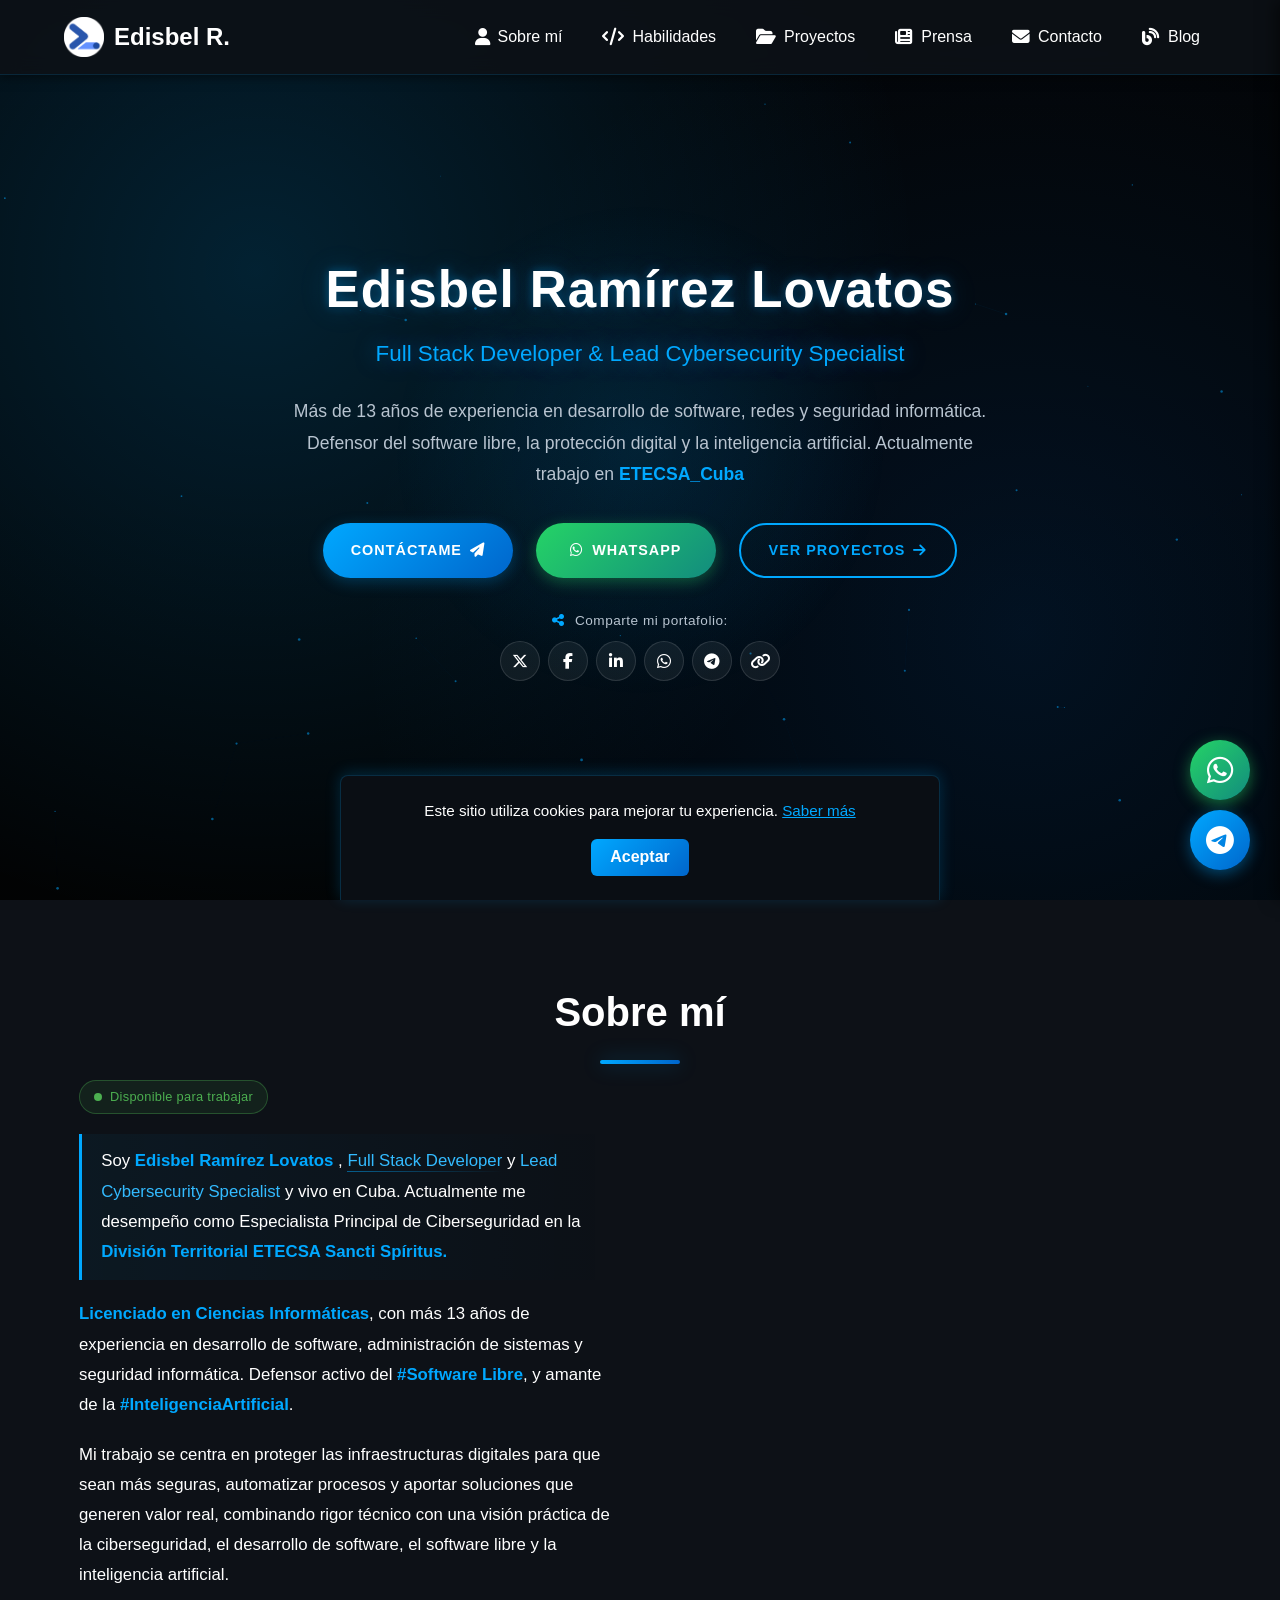
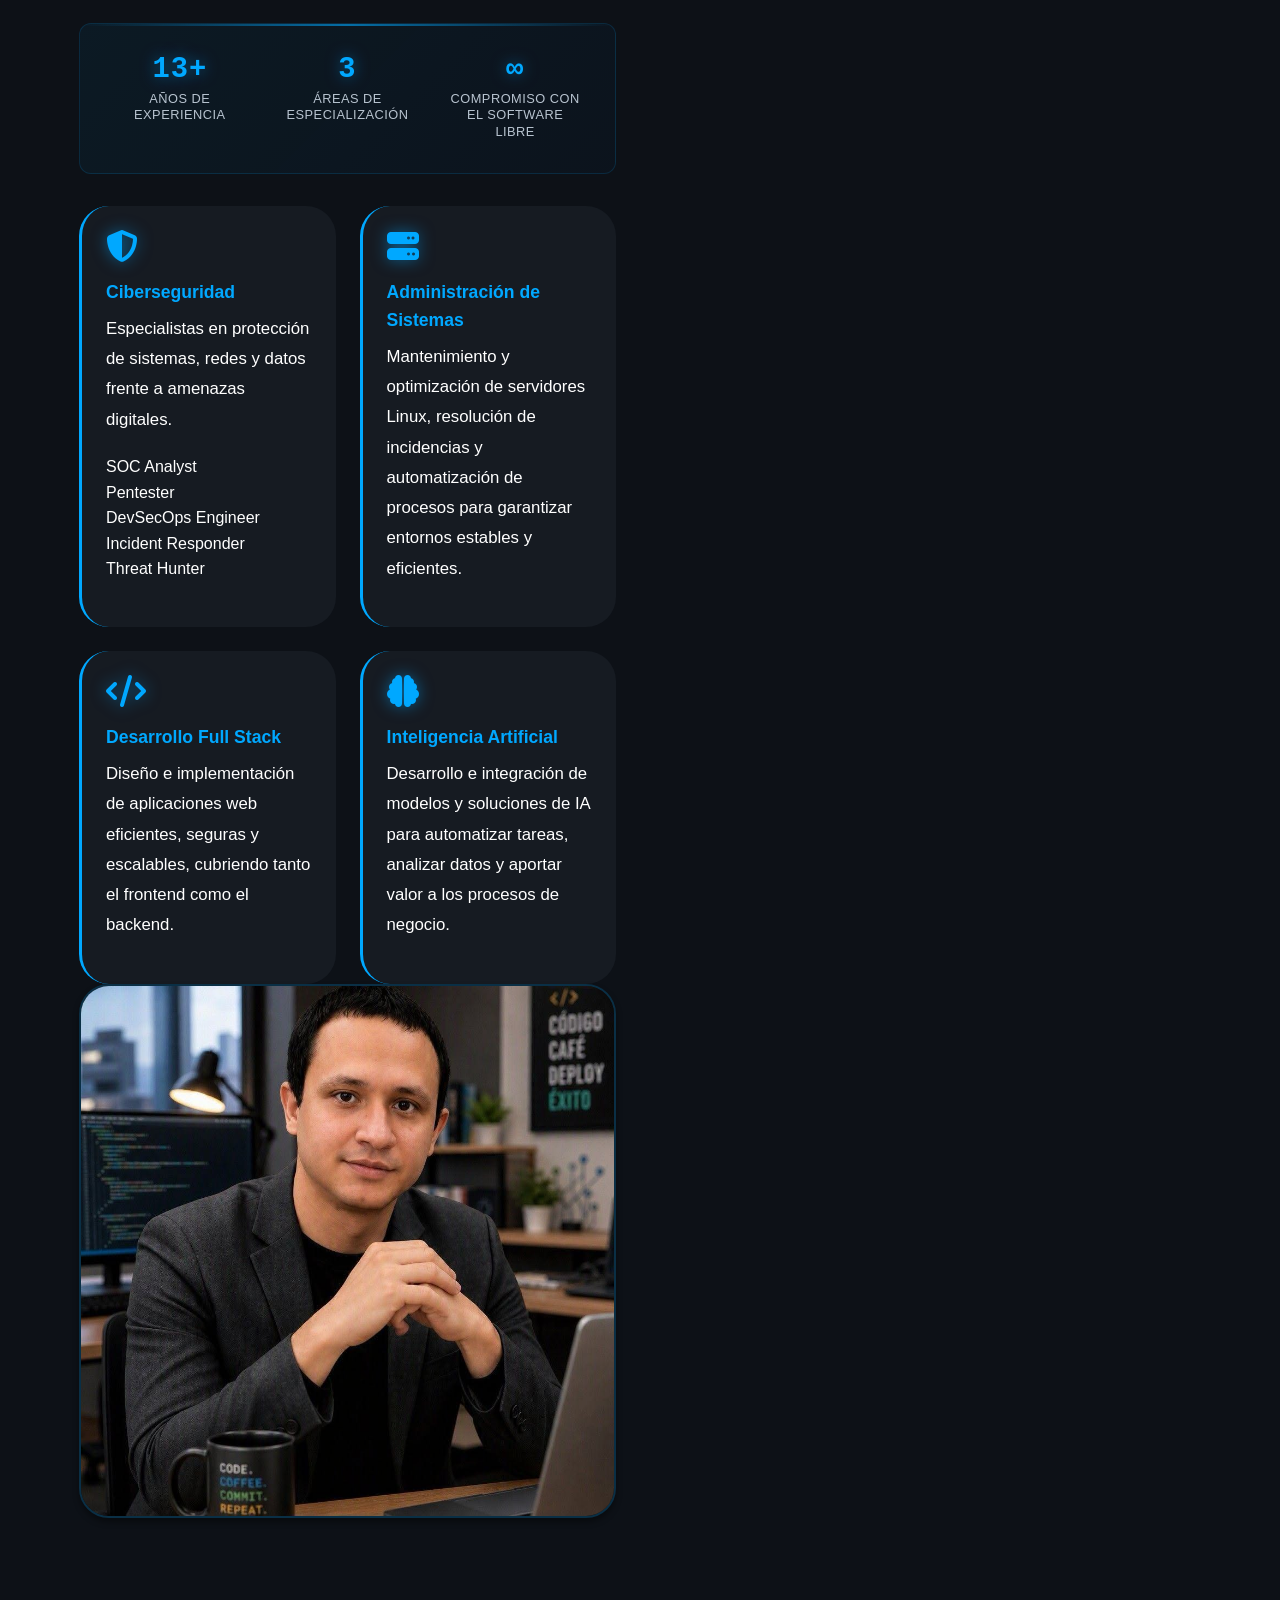
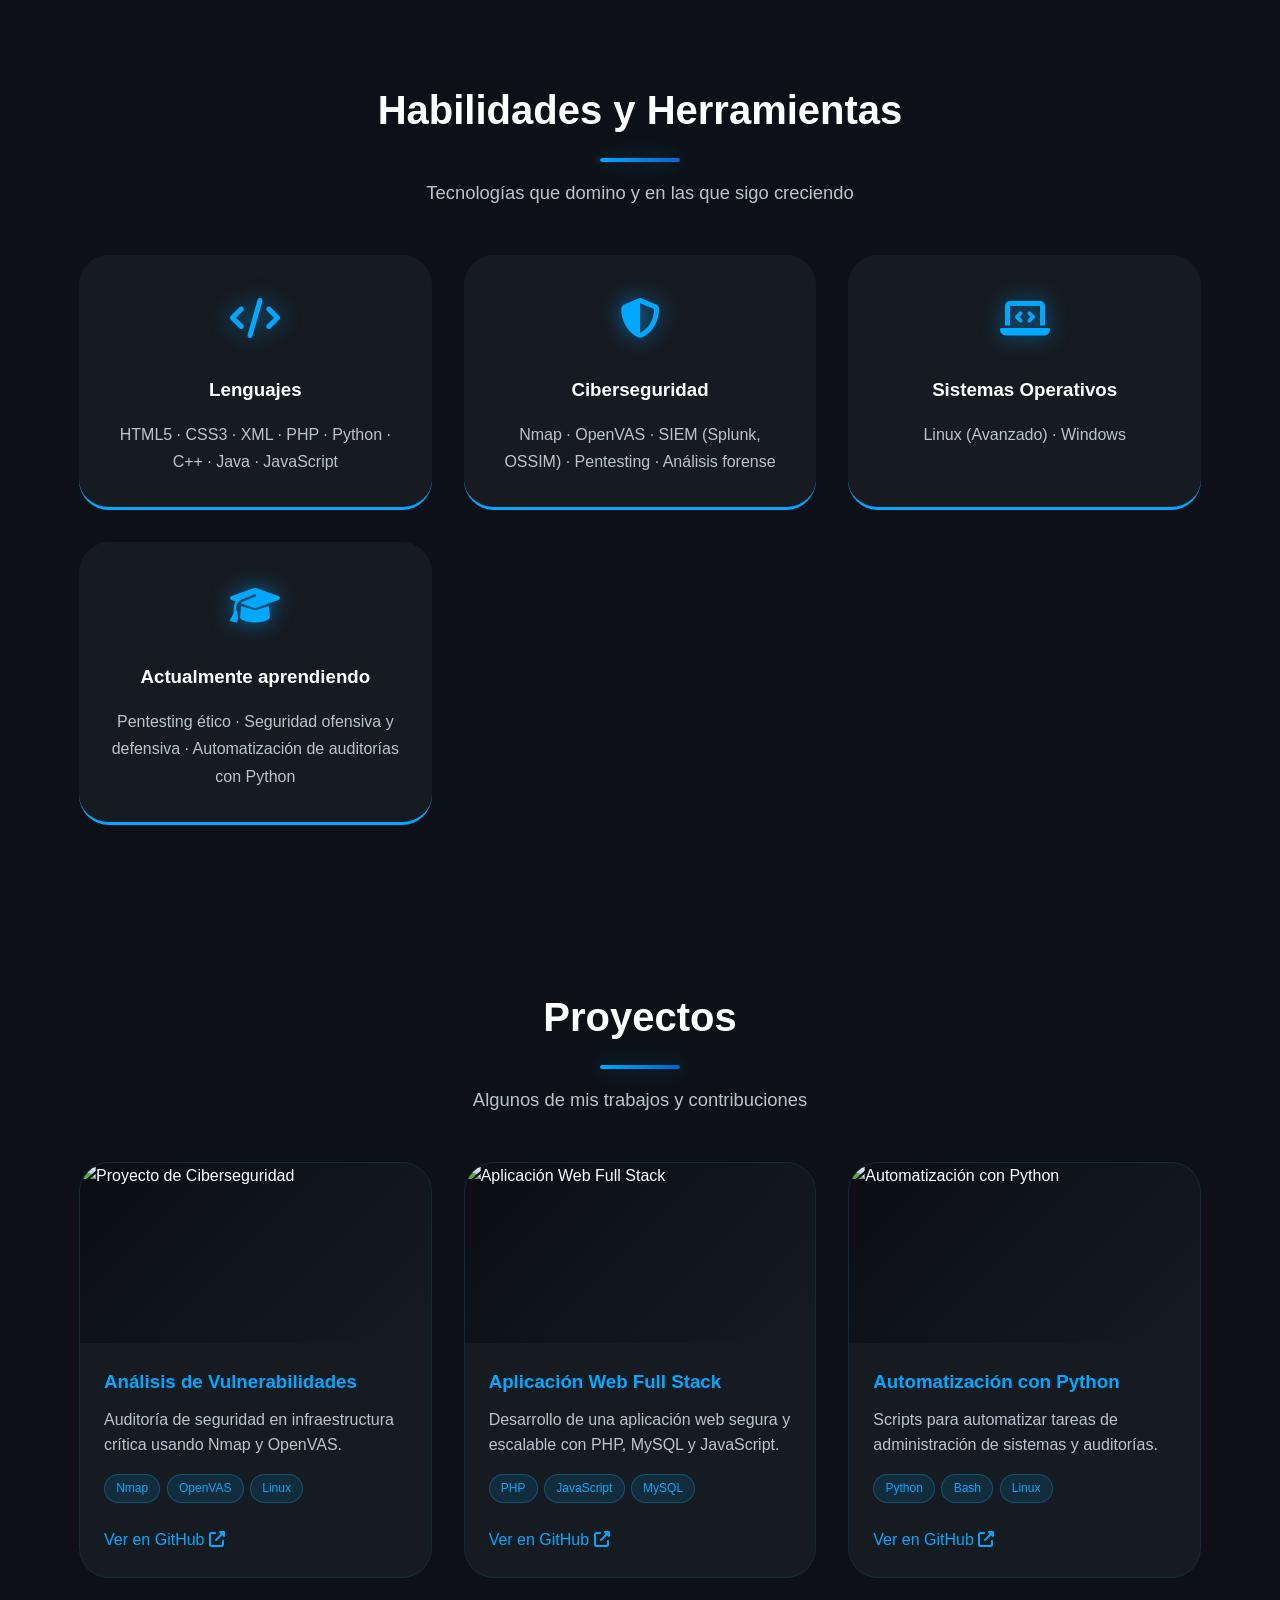
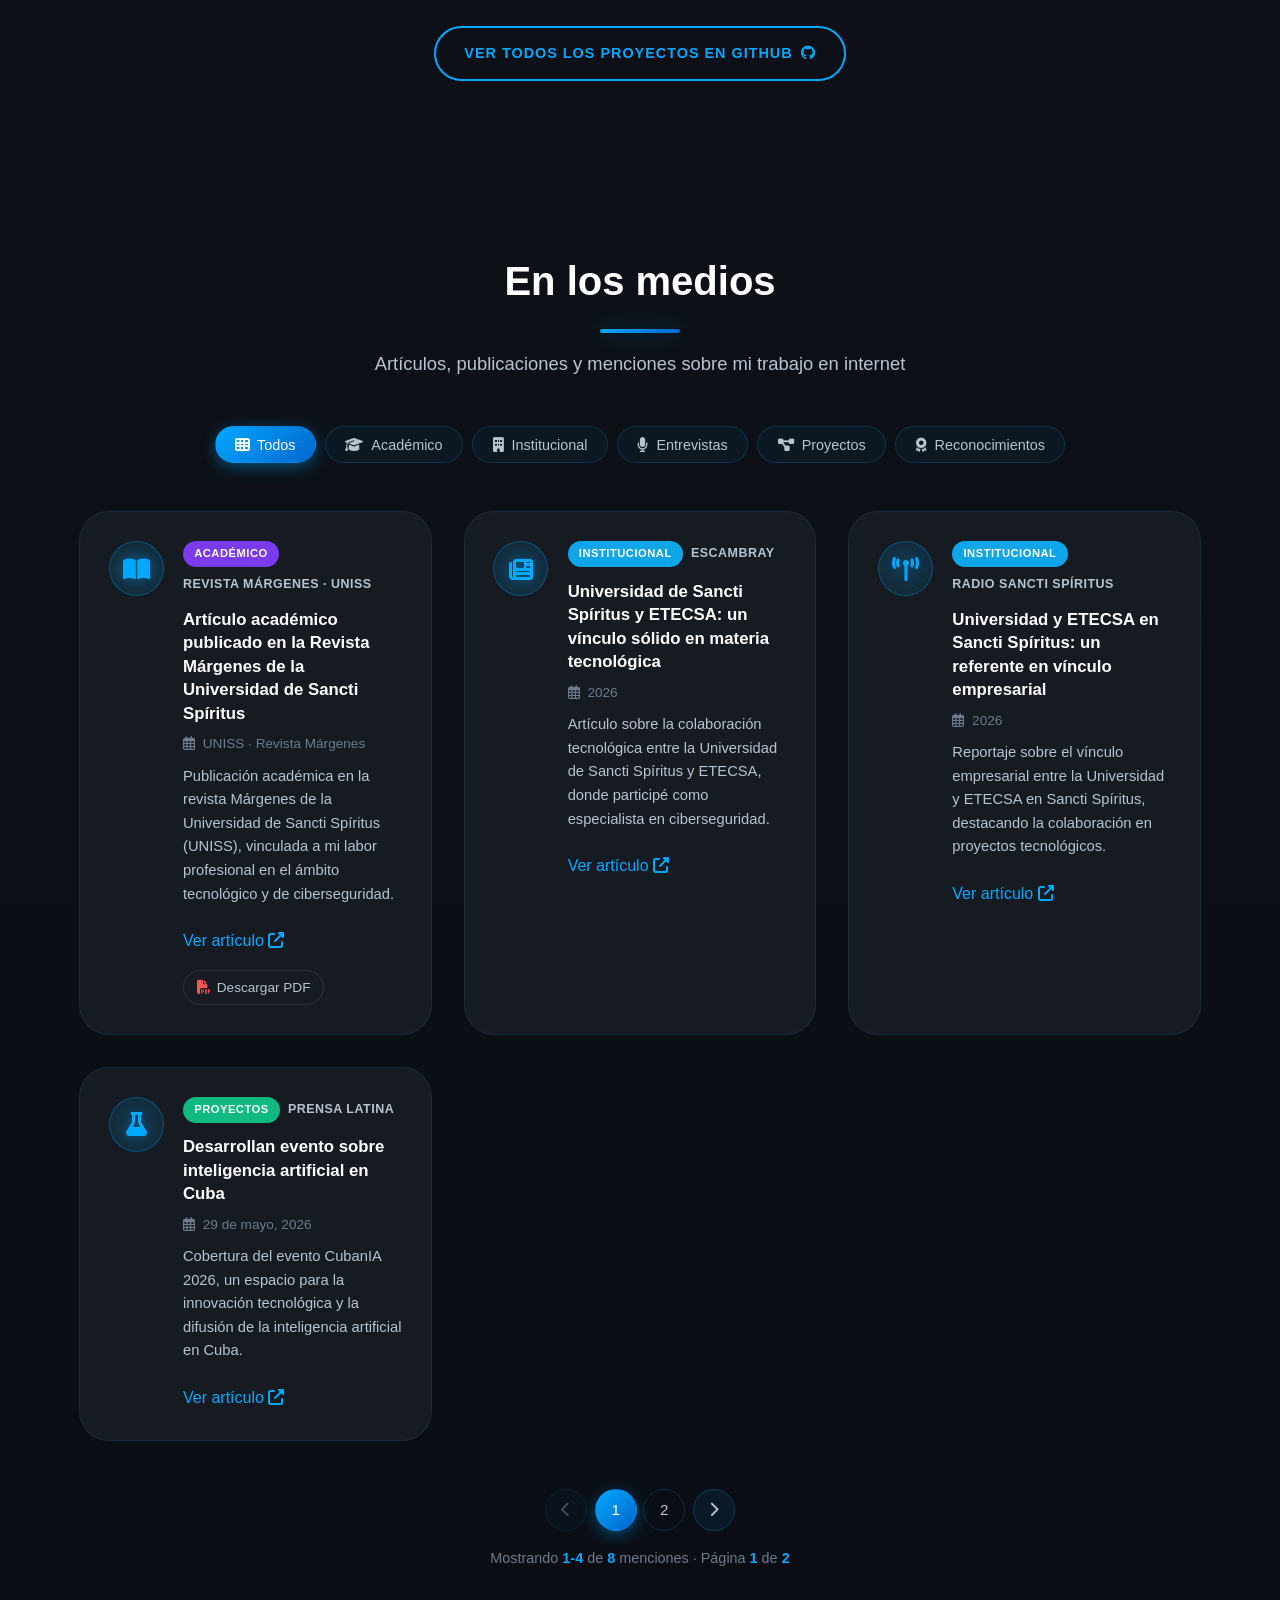
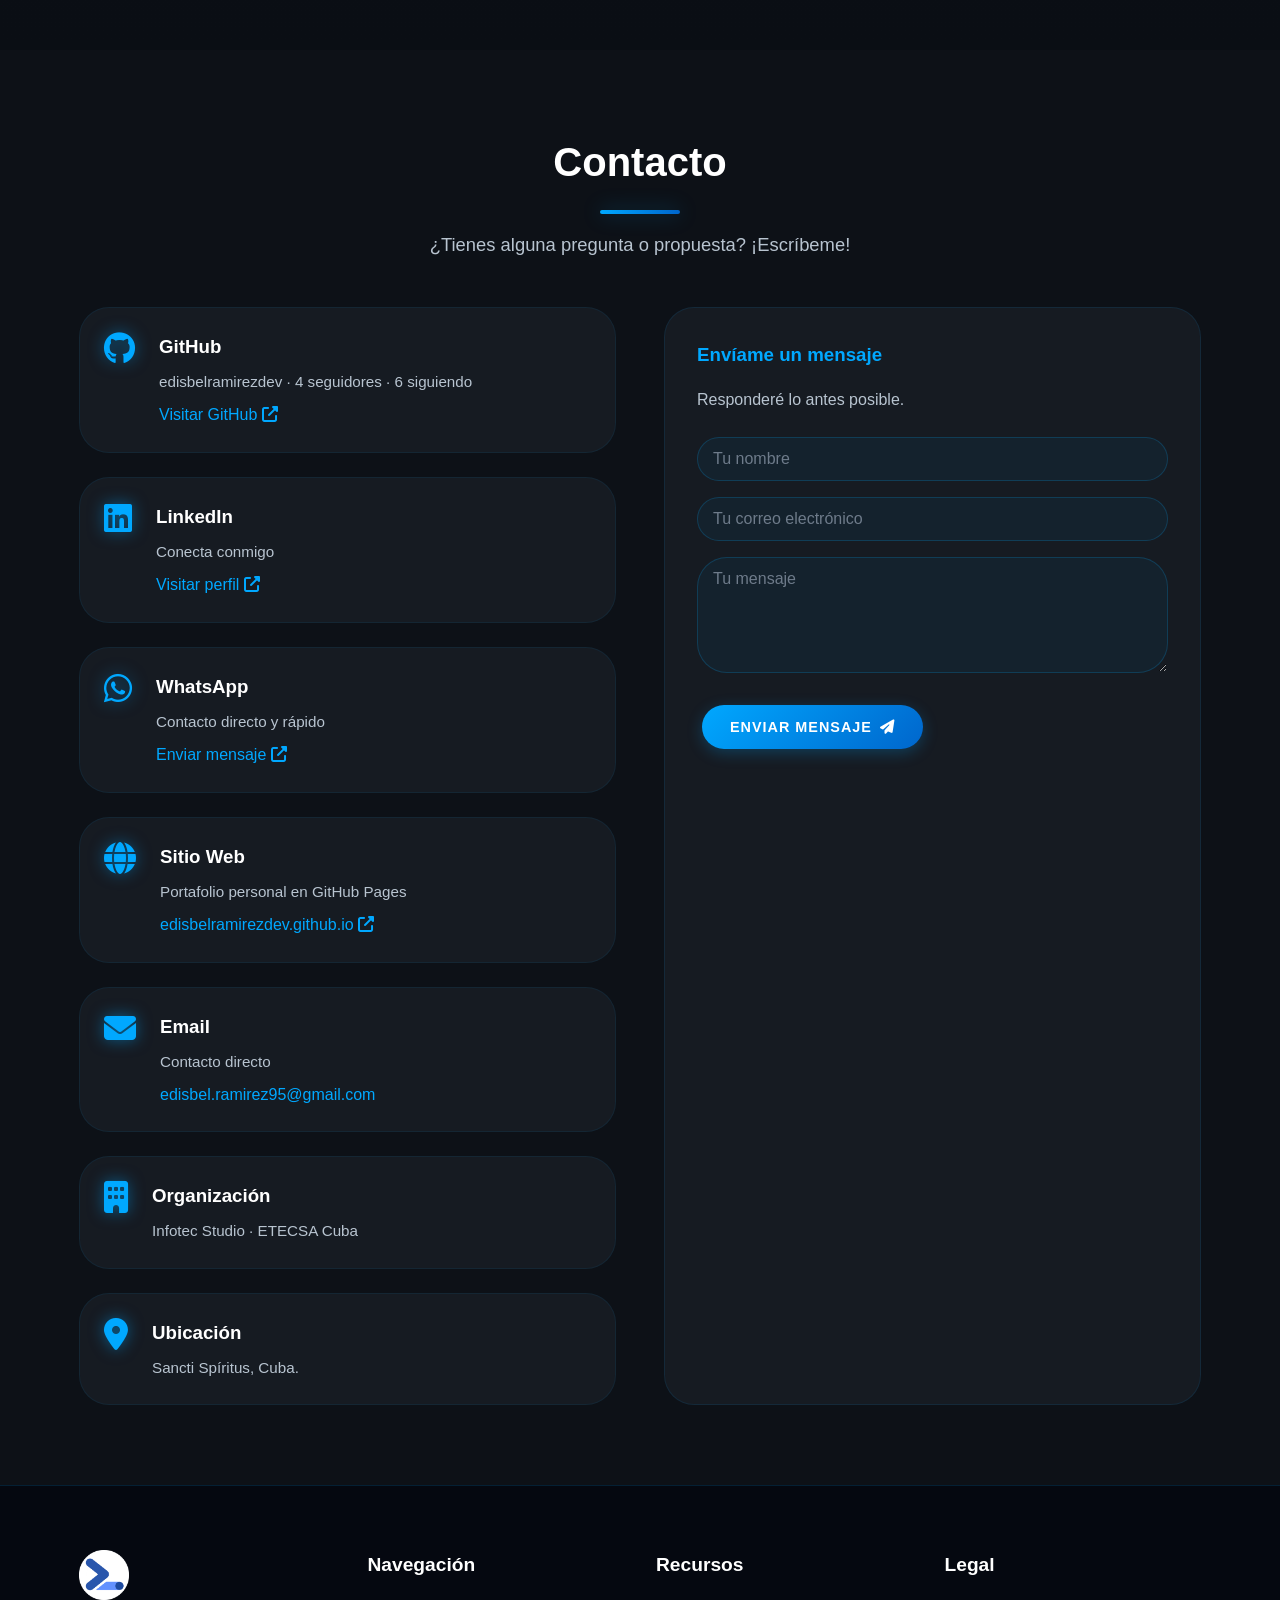
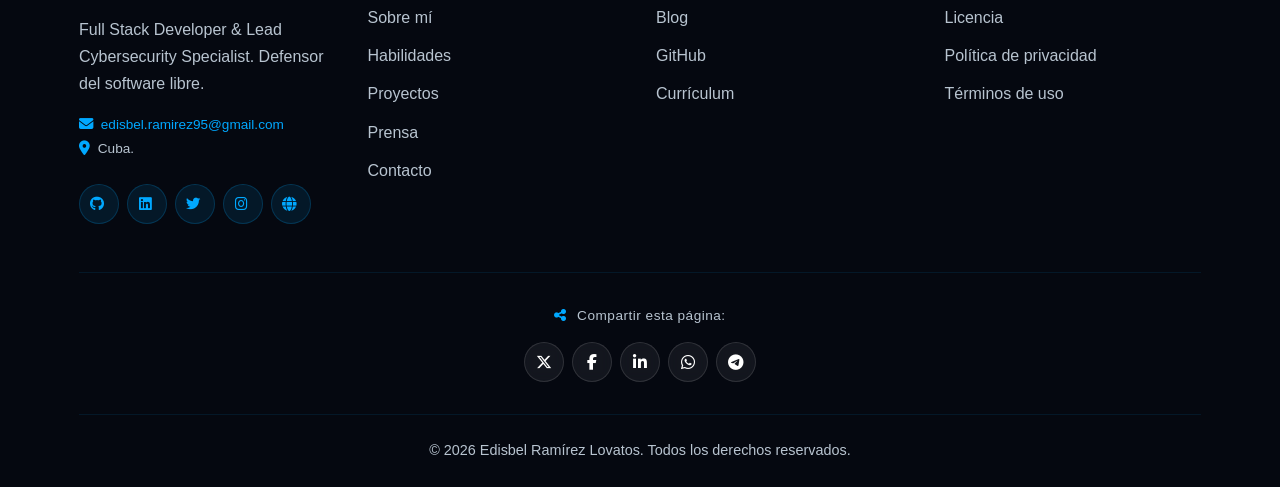
==== commit 8794f93c: "update" ====
--- a/index.html
+++ b/index.html
@@ -143,16 +143,15 @@
                         <p>
                             <strong>Licenciado en Ciencias Informáticas</strong>, con más 13 años
                             de experiencia en desarrollo de software, administración de sistemas y
-                            seguridad informática. Defensor activo del <strong>software libre</strong>,
-                            y amante de la inteligencia artificial
-                            <strong>Linux</strong>.
+                            seguridad informática. Defensor activo del <strong>#Software Libre</strong>,
+                            y amante de la <strong>#InteligenciaArtificial</strong>.
                         </p>
 
                         <p>
                             Mi trabajo se centra en proteger las infraestructuras digitales para que sean más seguras,
                             automatizar procesos y aportar soluciones que generen valor real,
-                            combinando rigor técnico con una visión práctica de la ciberseguridad y el
-                            desarrollo de software full stack, el software libre y la inteligencia artificial.
+                            combinando rigor técnico con una visión práctica de la ciberseguridad, el
+                            desarrollo de software, el software libre y la inteligencia artificial.
                         </p>
 
                         <div class="about-stats">
@@ -174,24 +173,34 @@
                             <div class="feature-item">
                                 <i class="fas fa-shield-alt feature-icon"></i>
                                 <h3>Ciberseguridad</h3>
-                                <p>SOC Analyst</p>
-                                <p>Pentester</p>
-                                <p>DevSecOps Engineer</p>
-                                <p>Incident Responder </p>
-                                <p>Threat Hunter</p>
-                            </div>
+                                <p>Especialistas en protección de sistemas, redes y datos frente a amenazas digitales.</p>
+                                <ul>
+                                    <li>SOC Analyst</li>
+                                    <li>Pentester</li>
+                                    <li>DevSecOps Engineer</li>
+                                    <li>Incident Responder</li>
+                                    <li>Threat Hunter</li>
+                                </ul>
+                            </div>
+                        
                             <div class="feature-item">
                                 <i class="fas fa-server feature-icon"></i>
                                 <h3>Administración de Sistemas</h3>
-                                <p>Mantenimiento y optimización de servidores Linux; resolución de errores y automatización de procesos.</p>
-                            </div>
+                                <p>Mantenimiento y optimización de servidores Linux, resolución de incidencias y automatización de procesos para garantizar entornos estables y eficientes.</p>
+                            </div>
+                        
                             <div class="feature-item">
                                 <i class="fas fa-code feature-icon"></i>
                                 <h3>Desarrollo Full Stack</h3>
-                                <p>Diseño e implementación de aplicaciones web eficientes, seguras y escalables.</p>
-                            </div>
-                        </div>
-                    </div>
+                                <p>Diseño e implementación de aplicaciones web eficientes, seguras y escalables, cubriendo tanto el frontend como el backend.</p>
+                            </div>
+                        
+                            <div class="feature-item">
+                                <i class="fas fa-brain feature-icon"></i>
+                                <h3>Inteligencia Artificial</h3>
+                                <p>Desarrollo e integración de modelos y soluciones de IA para automatizar tareas, analizar datos y aportar valor a los procesos de negocio.</p>
+                            </div>
+                        </div>
                     <div class="about-image">
                         <img src="./assets/images/profile/edisbel.jpg" alt="Edisbel Ramírez Lovatos">
                     </div>
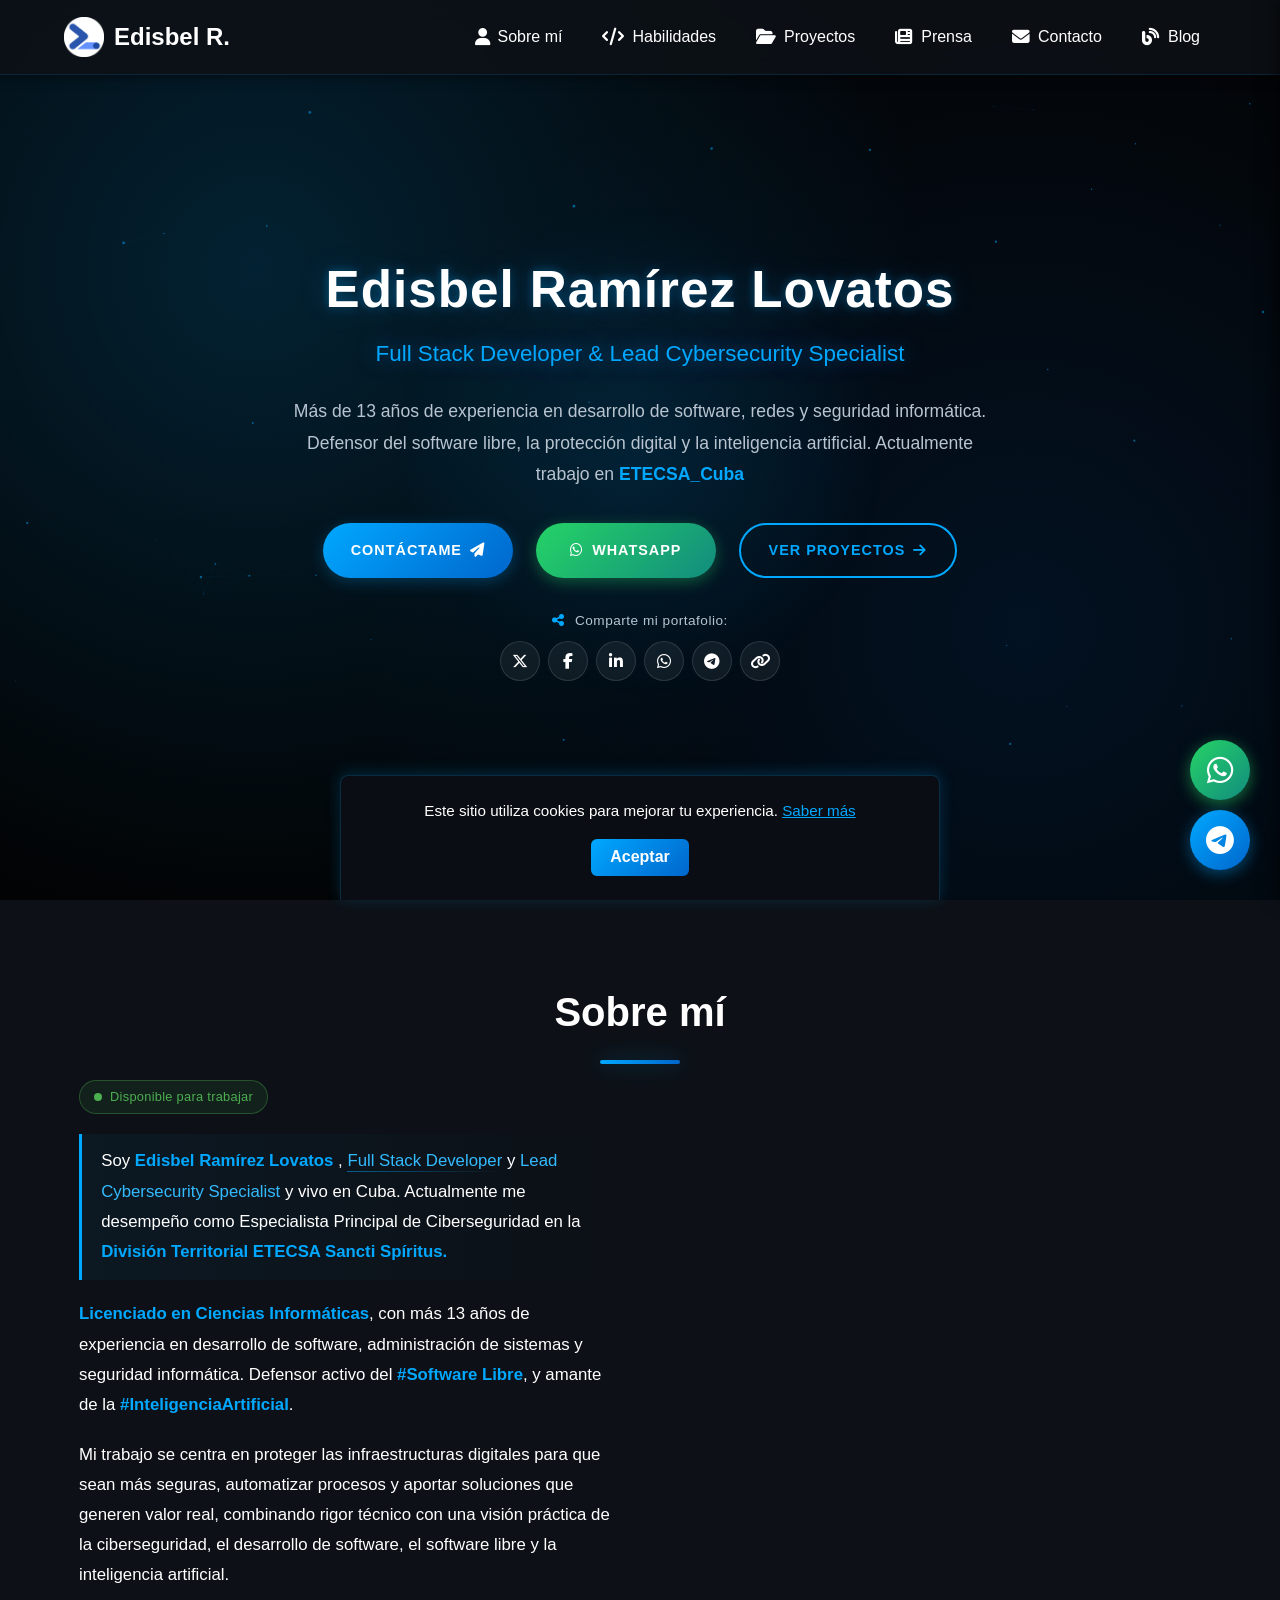
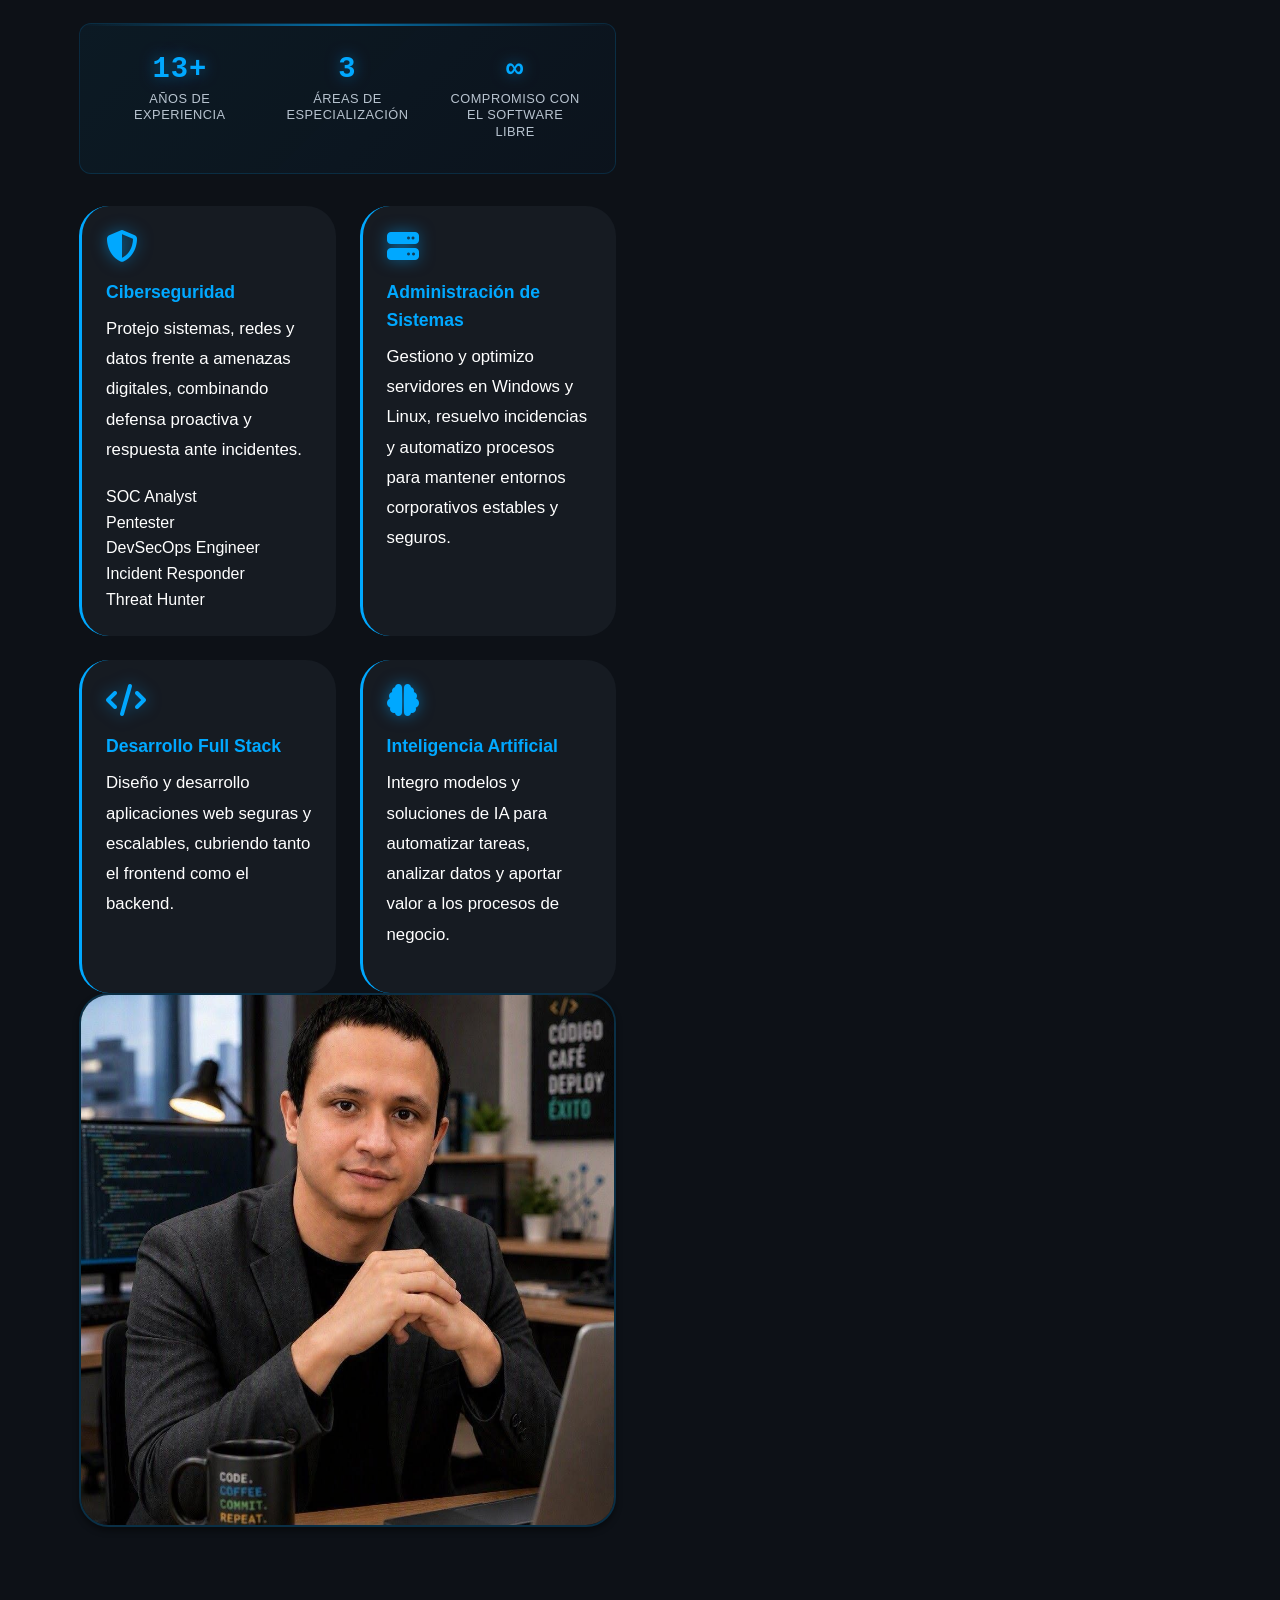
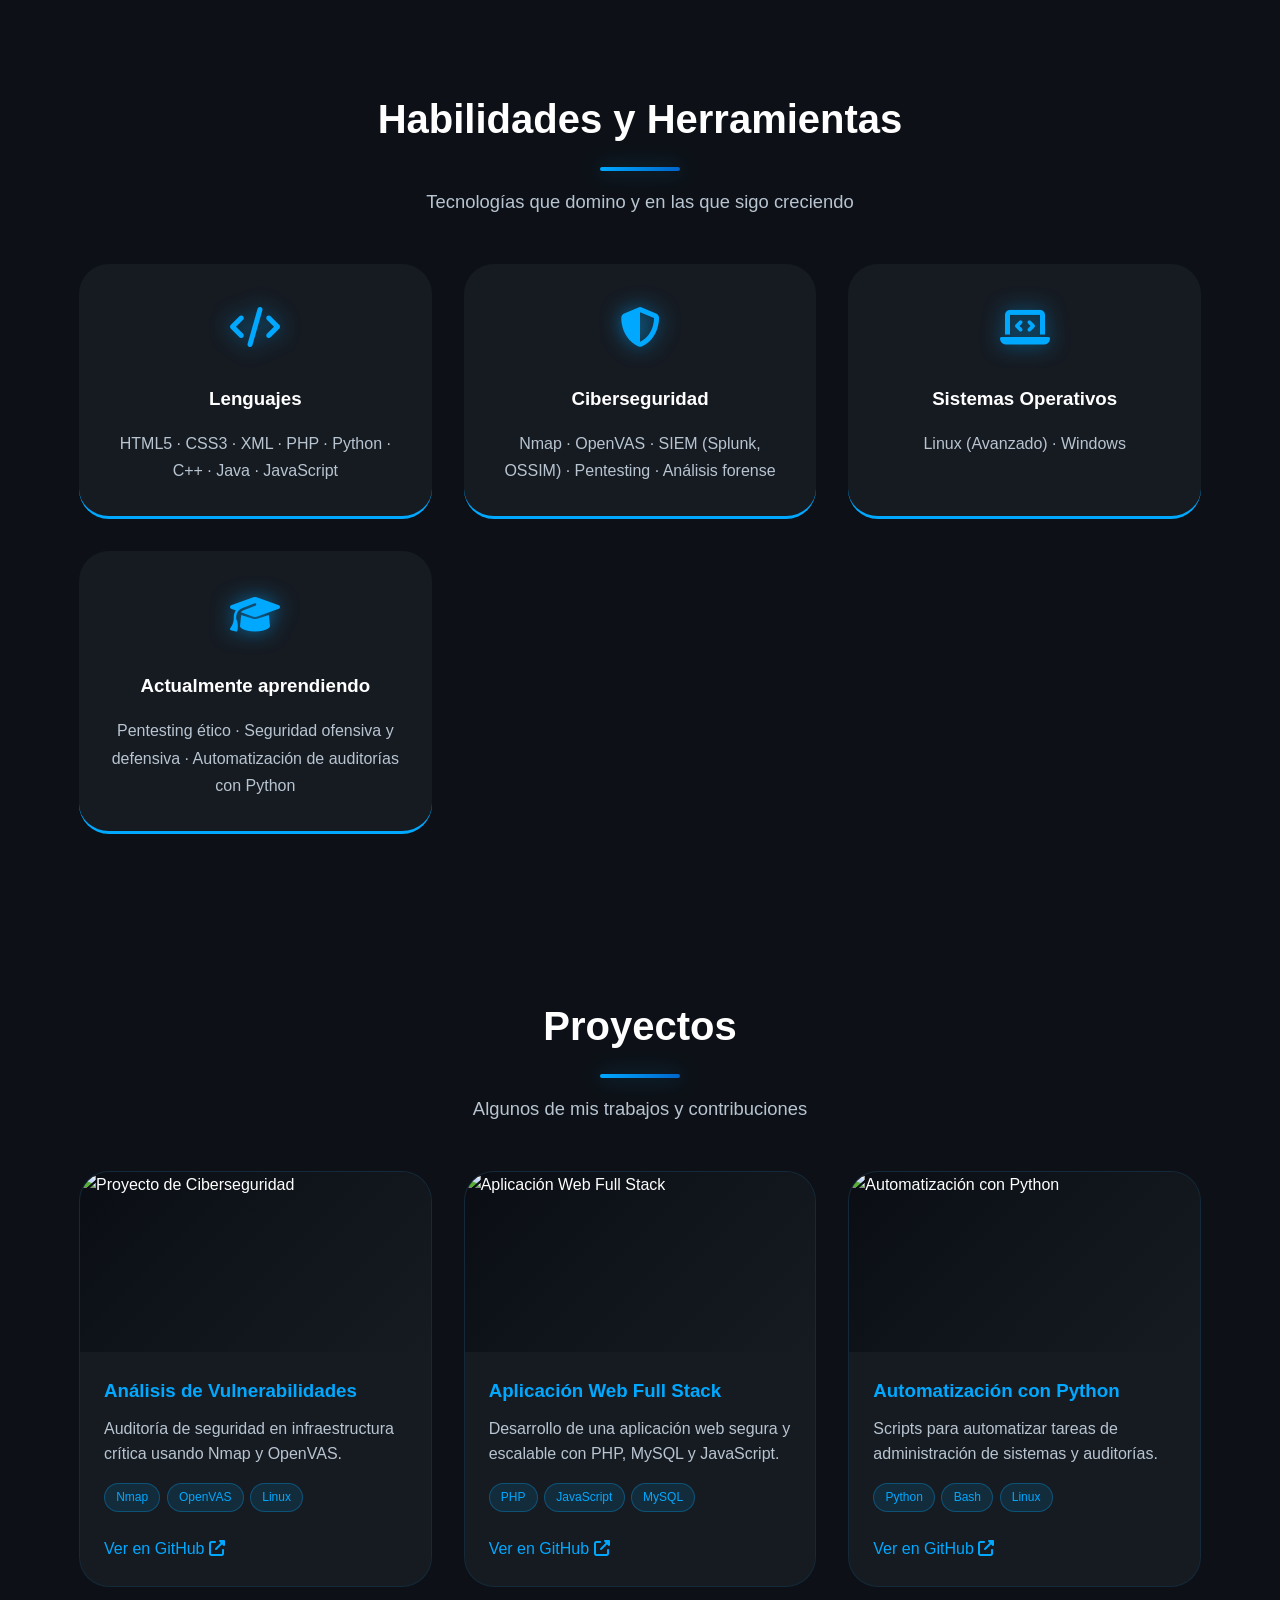
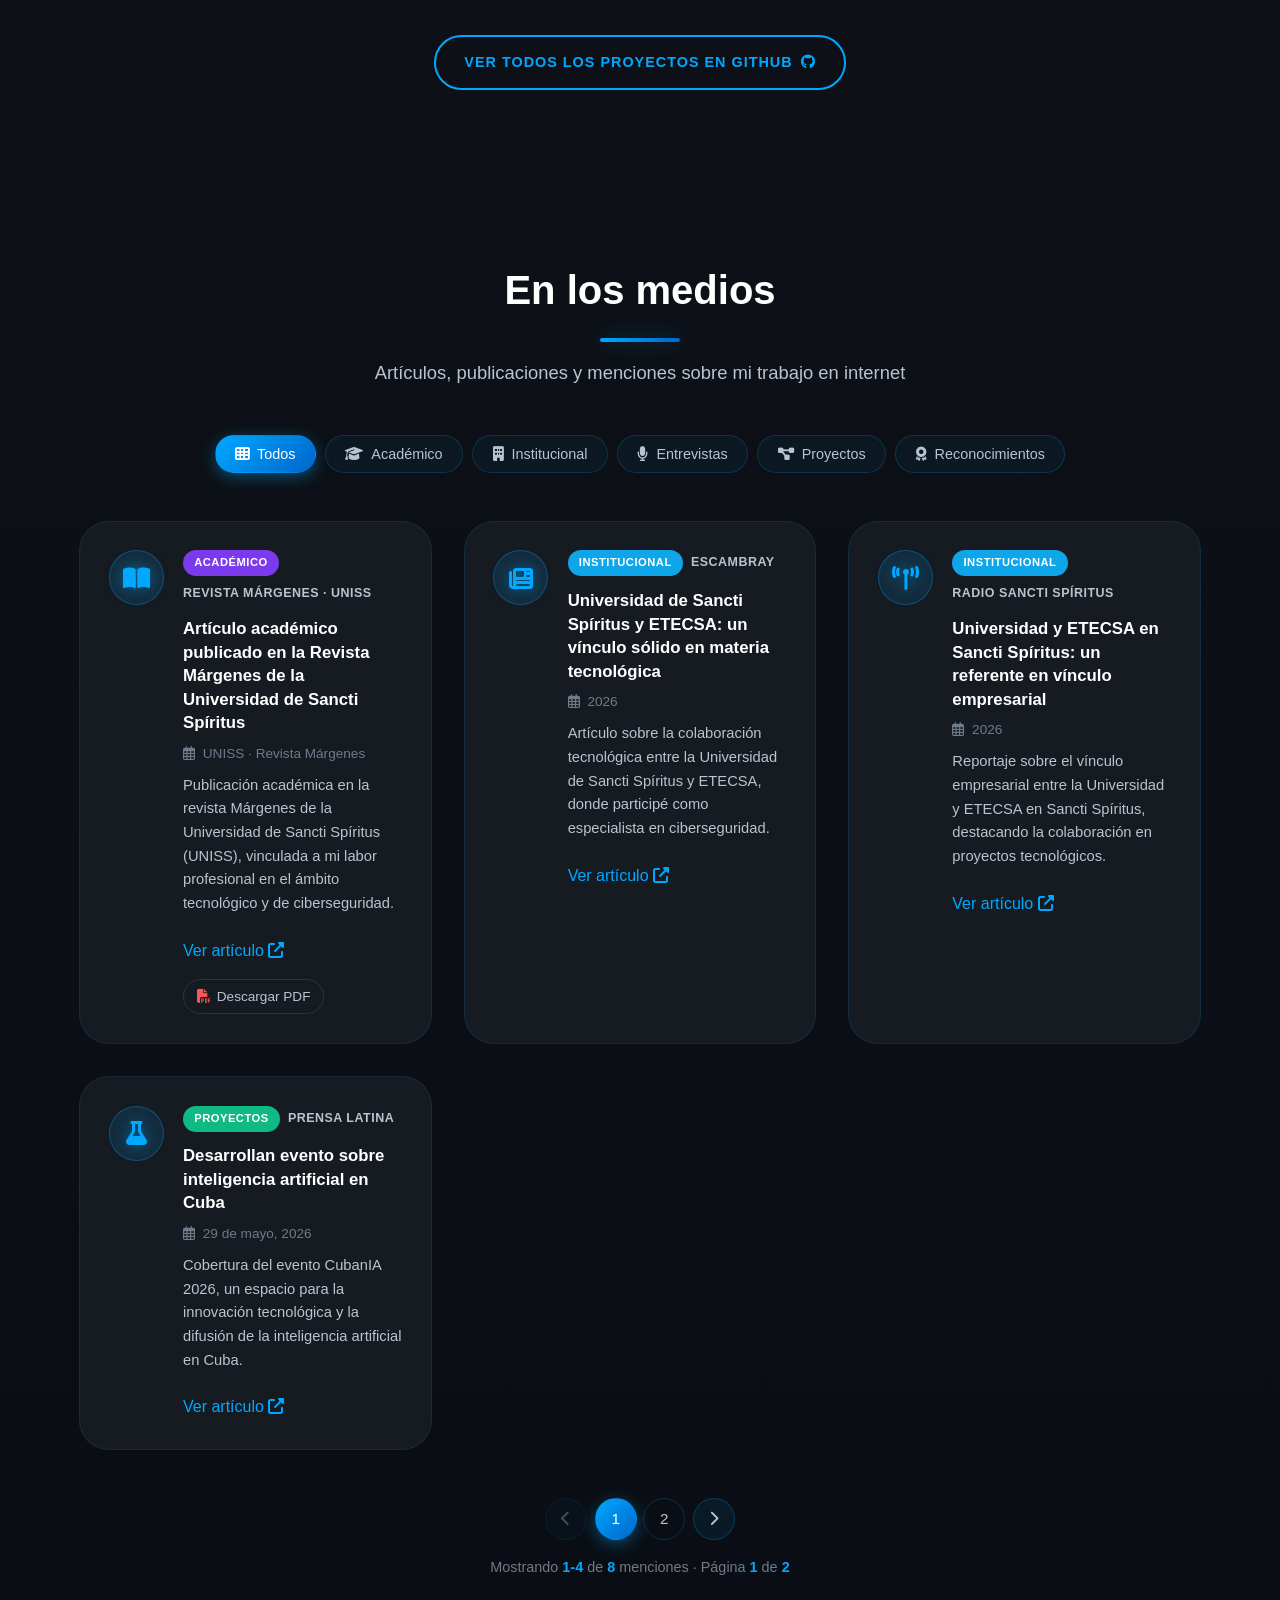
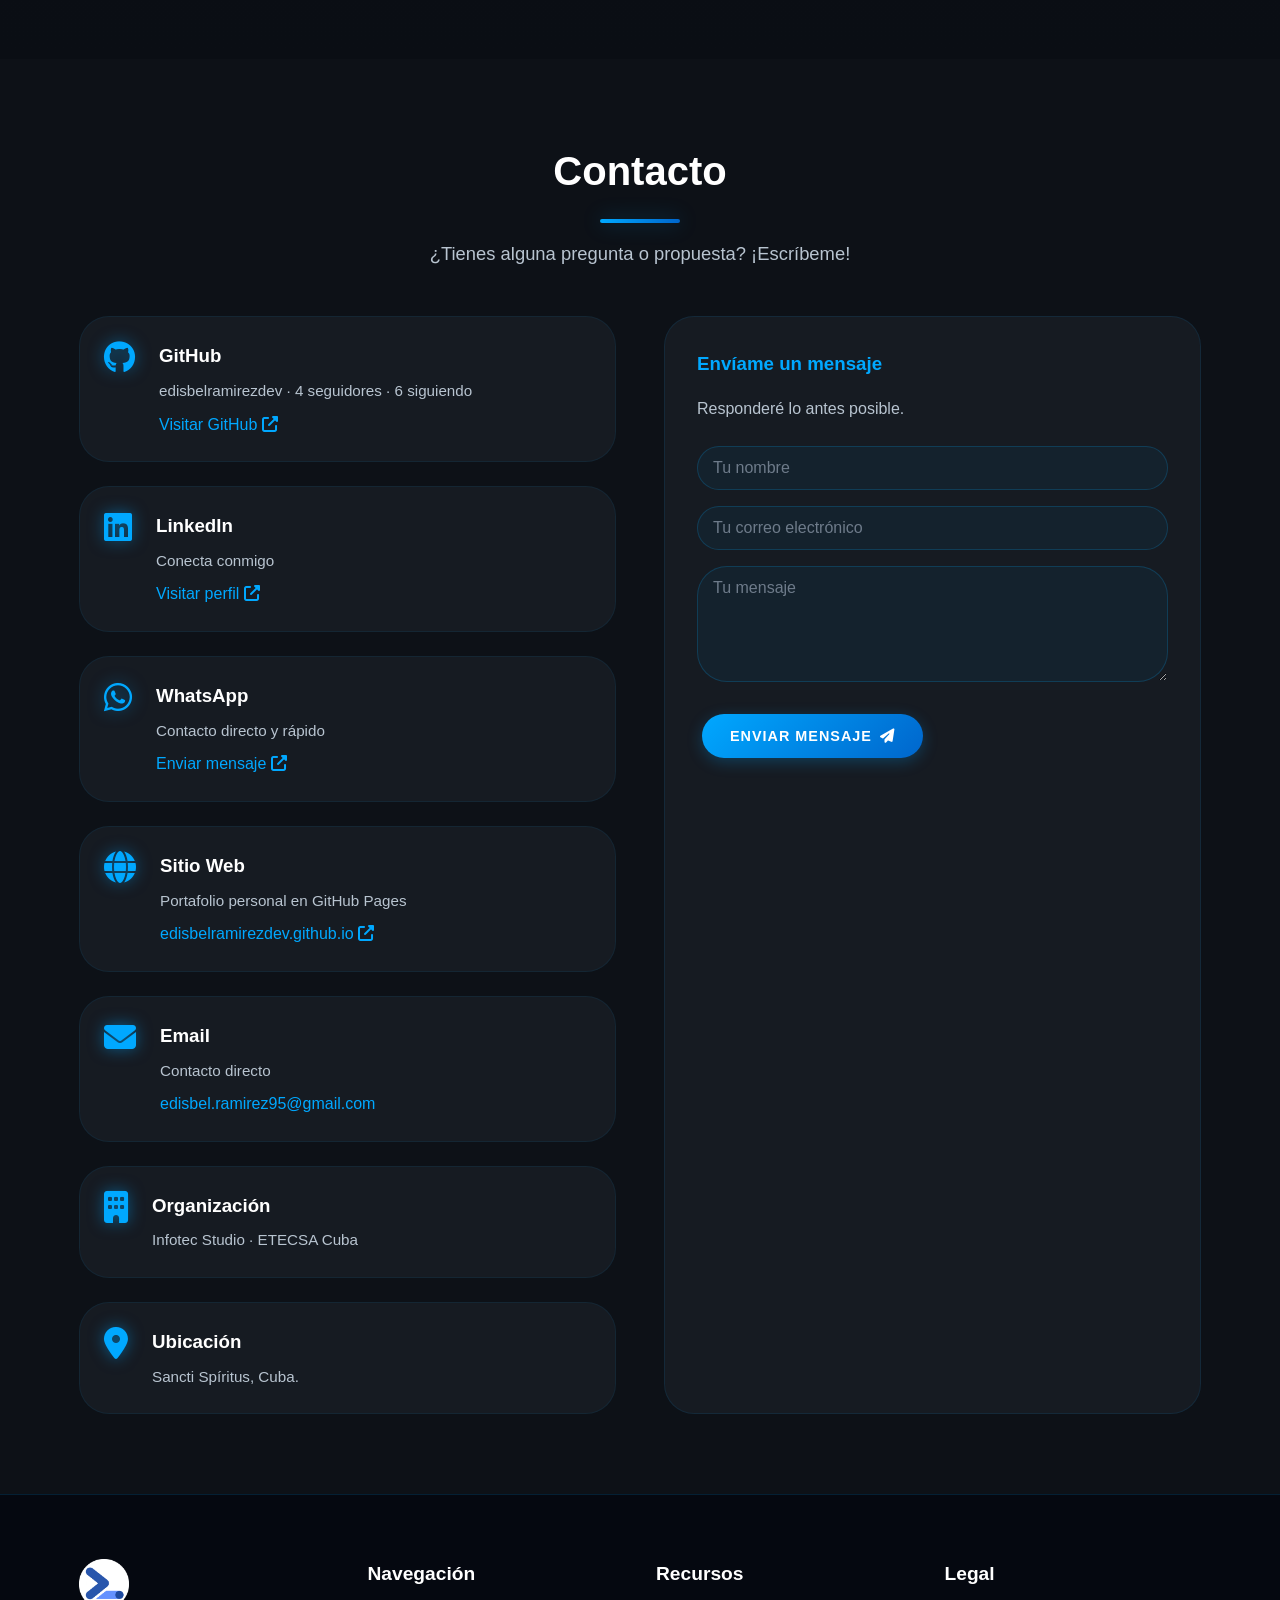
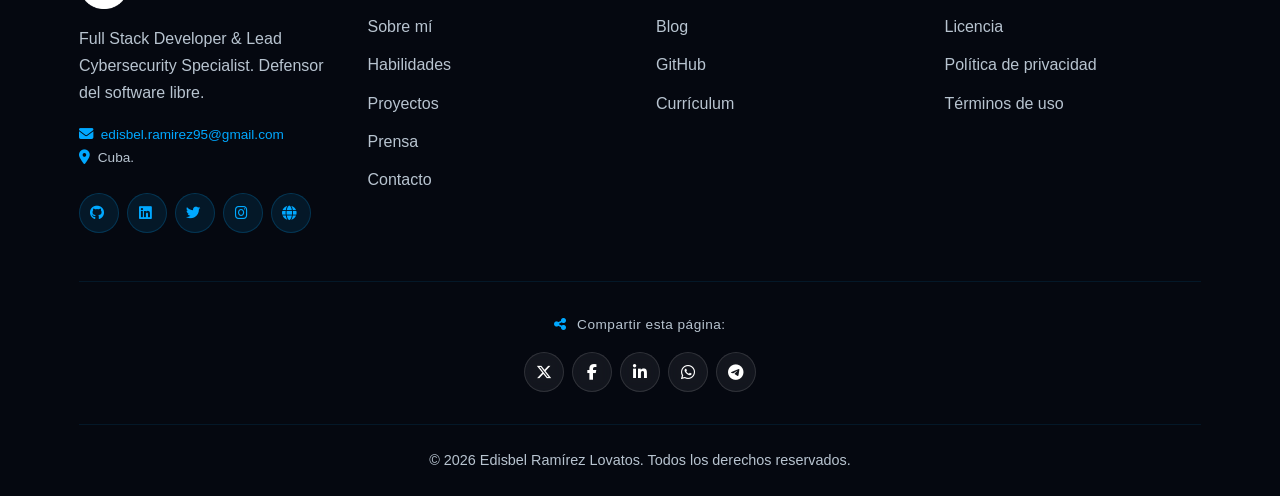
==== commit 6cb20450: "update" ====
--- a/index.html
+++ b/index.html
@@ -168,12 +168,11 @@
                                 <span class="stat-label">Compromiso con el software libre</span>
                             </div>
                         </div>
-
                         <div class="about-features">
                             <div class="feature-item">
                                 <i class="fas fa-shield-alt feature-icon"></i>
                                 <h3>Ciberseguridad</h3>
-                                <p>Especialistas en protección de sistemas, redes y datos frente a amenazas digitales.</p>
+                                <p>Protejo sistemas, redes y datos frente a amenazas digitales, combinando defensa proactiva y respuesta ante incidentes.</p>
                                 <ul>
                                     <li>SOC Analyst</li>
                                     <li>Pentester</li>
@@ -186,19 +185,19 @@
                             <div class="feature-item">
                                 <i class="fas fa-server feature-icon"></i>
                                 <h3>Administración de Sistemas</h3>
-                                <p>Mantenimiento y optimización de servidores Linux, resolución de incidencias y automatización de procesos para garantizar entornos estables y eficientes.</p>
+                                <p>Gestiono y optimizo servidores en Windows y Linux, resuelvo incidencias y automatizo procesos para mantener entornos corporativos estables y seguros.</p>
                             </div>
                         
                             <div class="feature-item">
                                 <i class="fas fa-code feature-icon"></i>
                                 <h3>Desarrollo Full Stack</h3>
-                                <p>Diseño e implementación de aplicaciones web eficientes, seguras y escalables, cubriendo tanto el frontend como el backend.</p>
+                                <p>Diseño y desarrollo aplicaciones web seguras y escalables, cubriendo tanto el frontend como el backend.</p>
                             </div>
                         
                             <div class="feature-item">
                                 <i class="fas fa-brain feature-icon"></i>
                                 <h3>Inteligencia Artificial</h3>
-                                <p>Desarrollo e integración de modelos y soluciones de IA para automatizar tareas, analizar datos y aportar valor a los procesos de negocio.</p>
+                                <p>Integro modelos y soluciones de IA para automatizar tareas, analizar datos y aportar valor a los procesos de negocio.</p>
                             </div>
                         </div>
                     <div class="about-image">
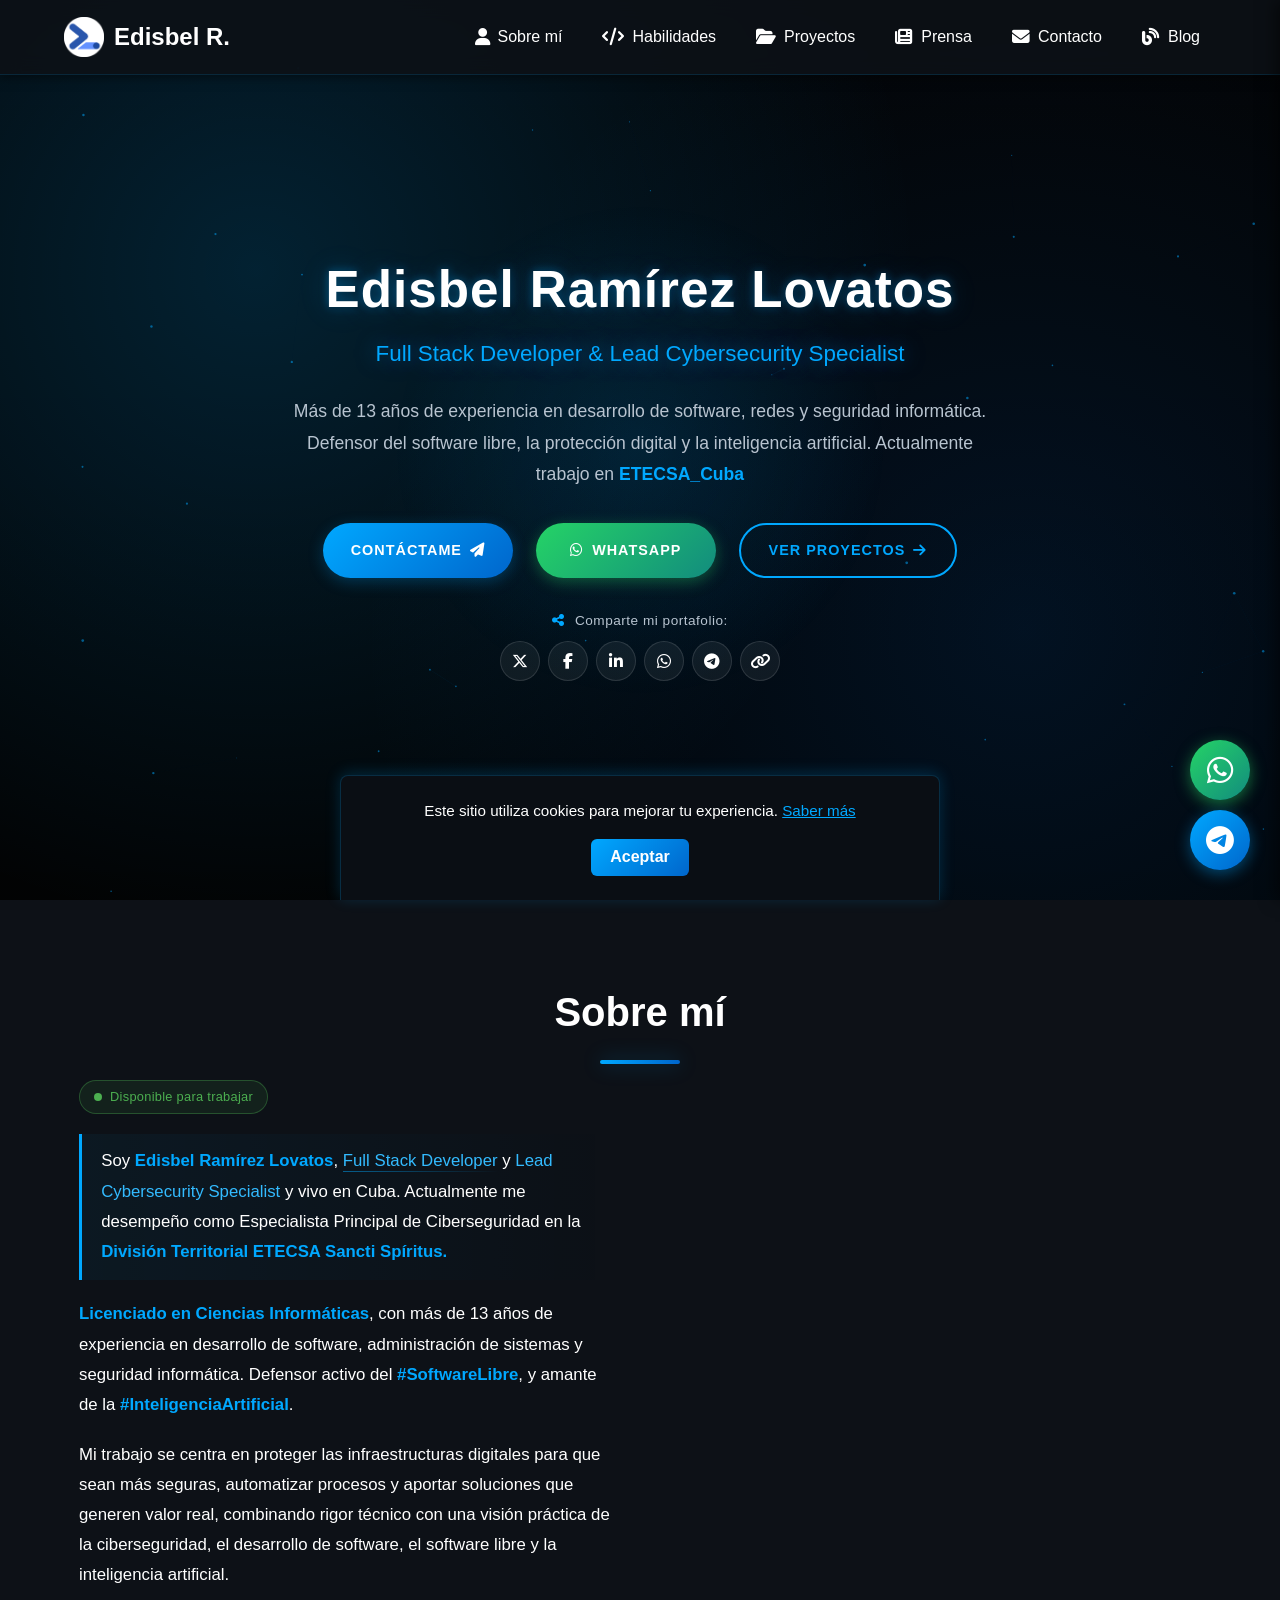
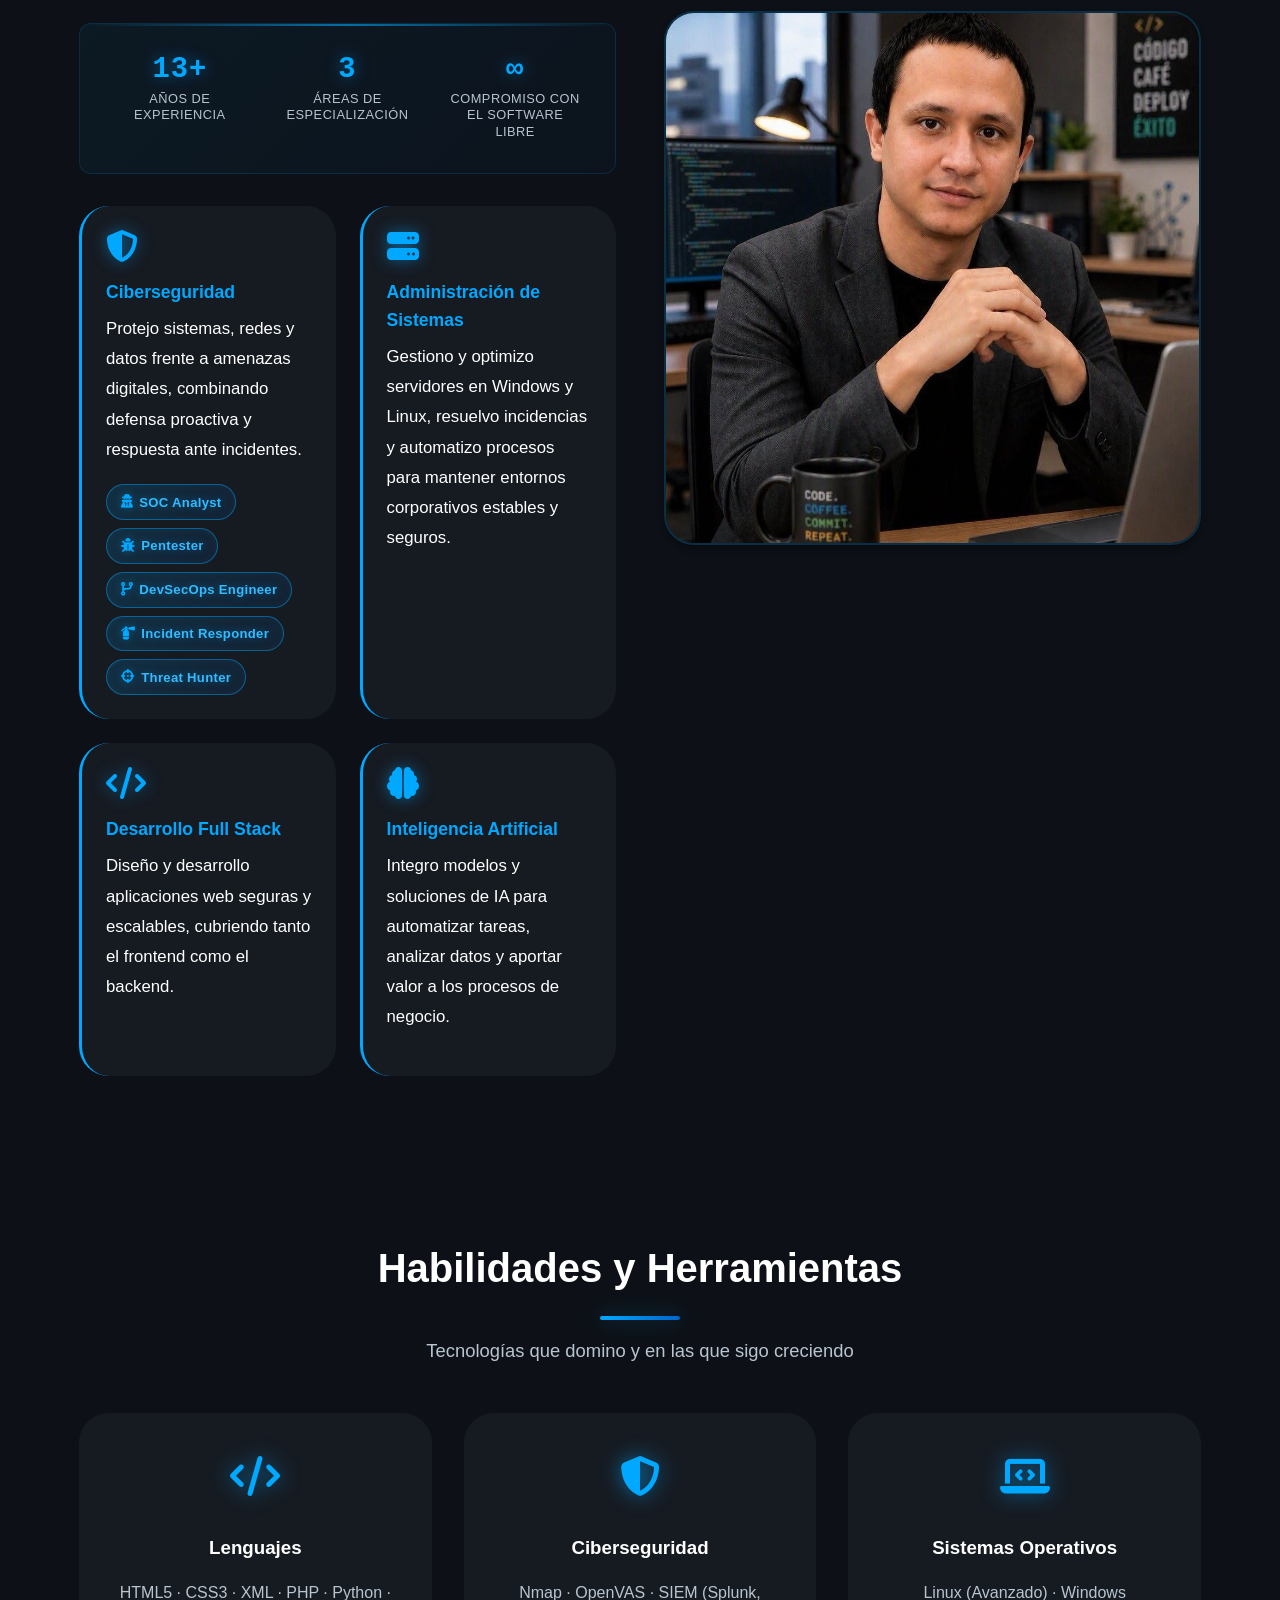
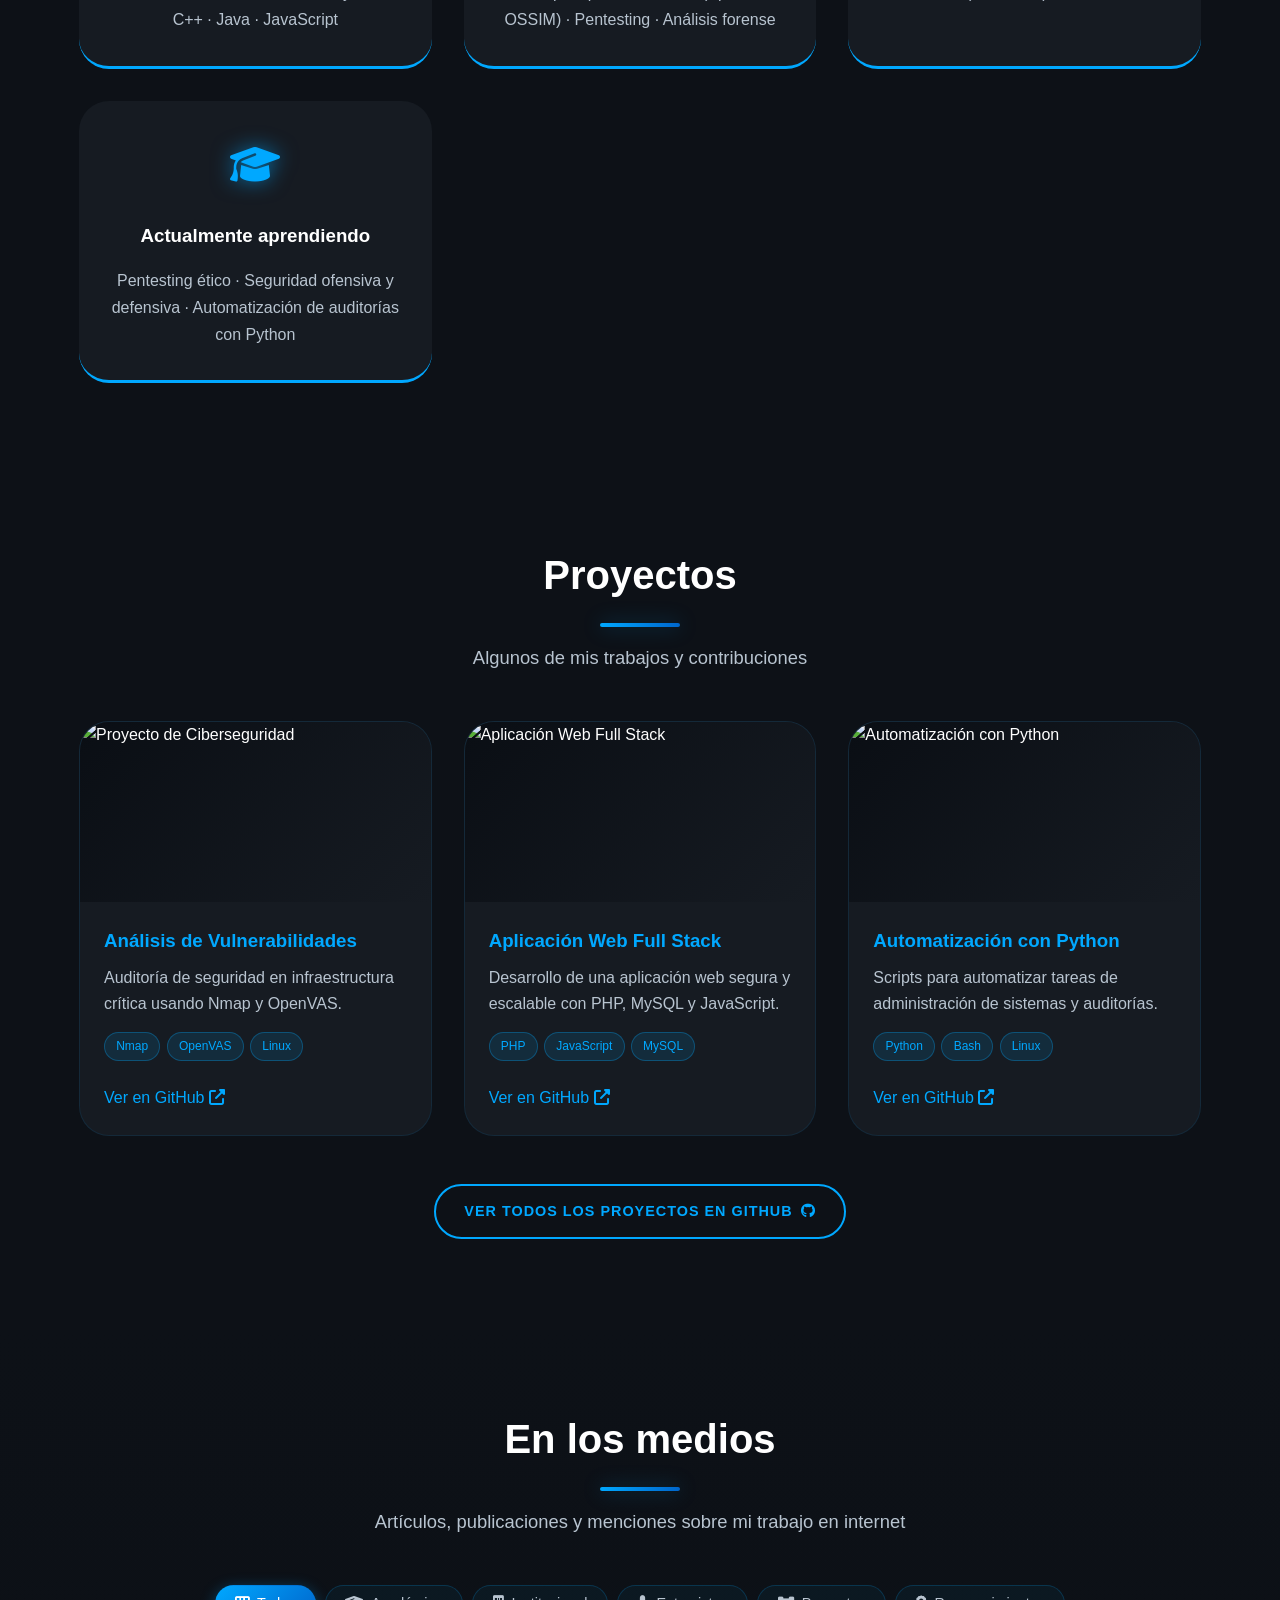
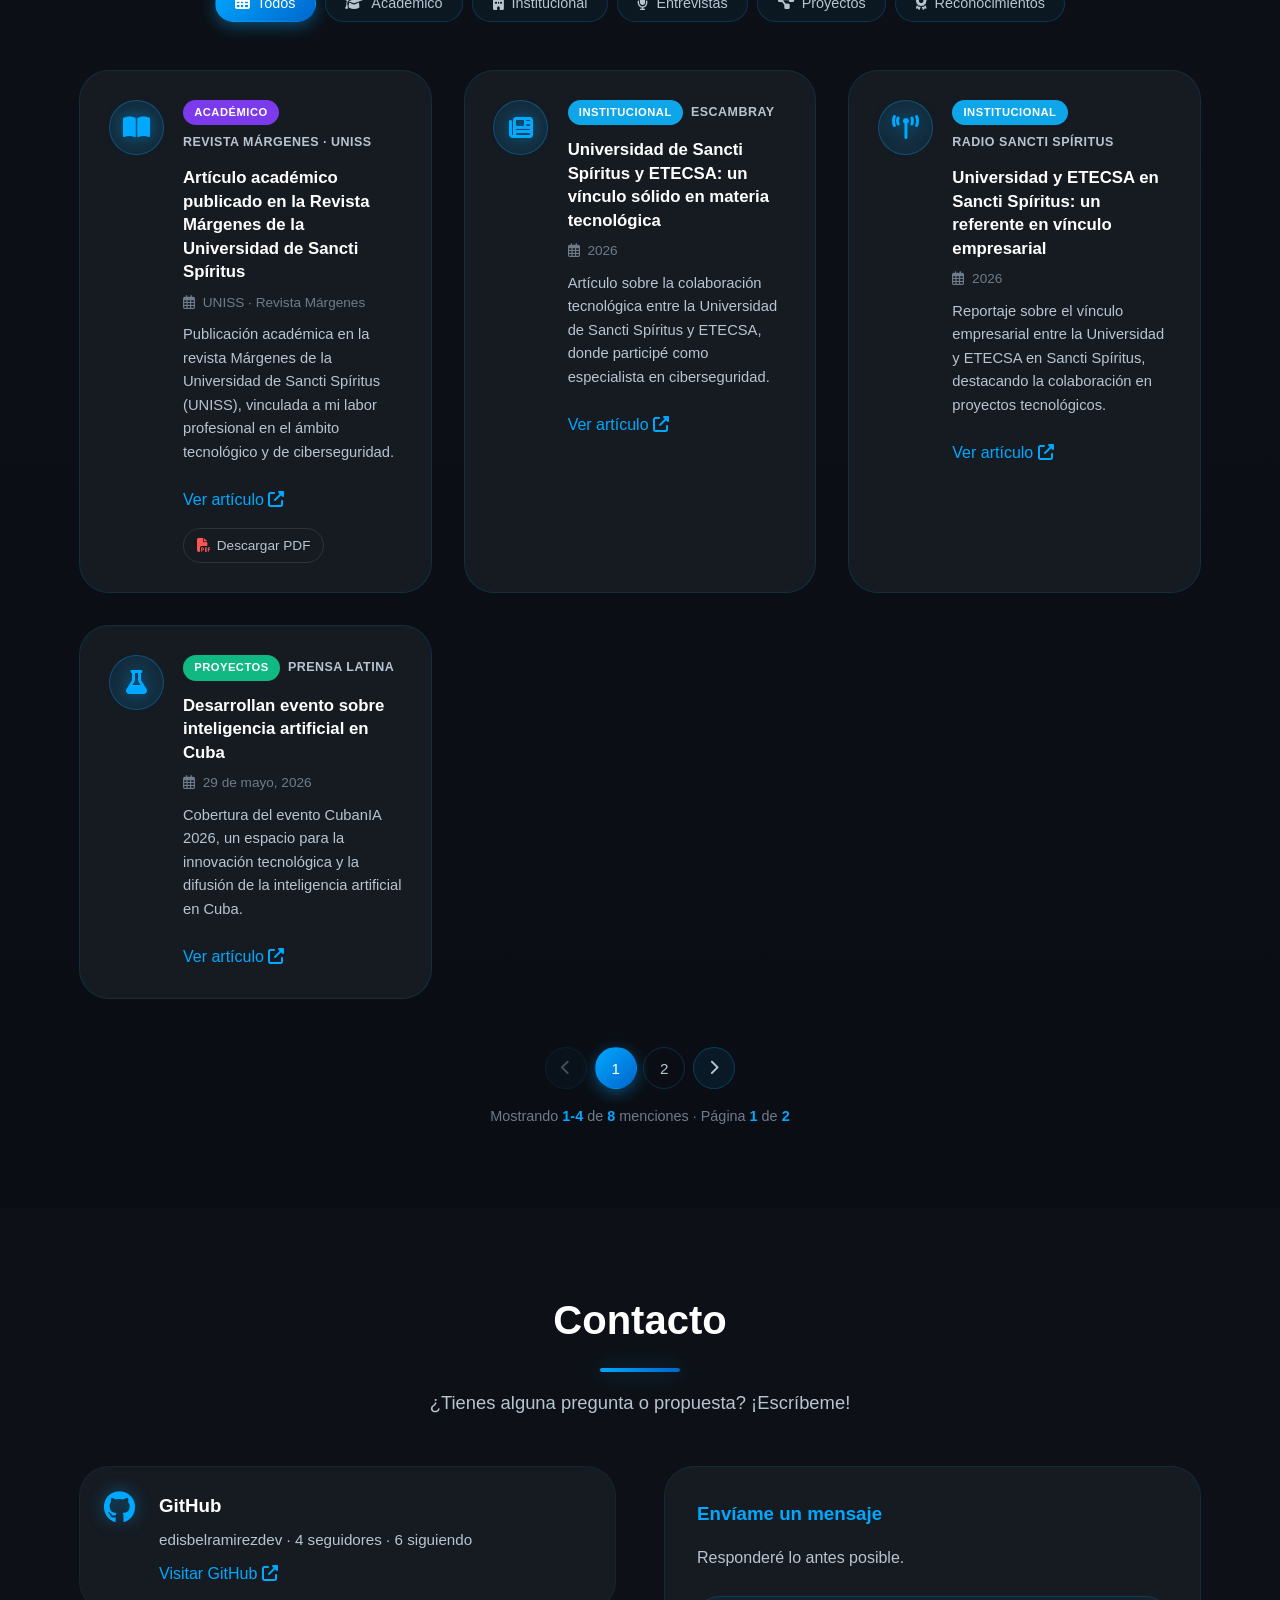
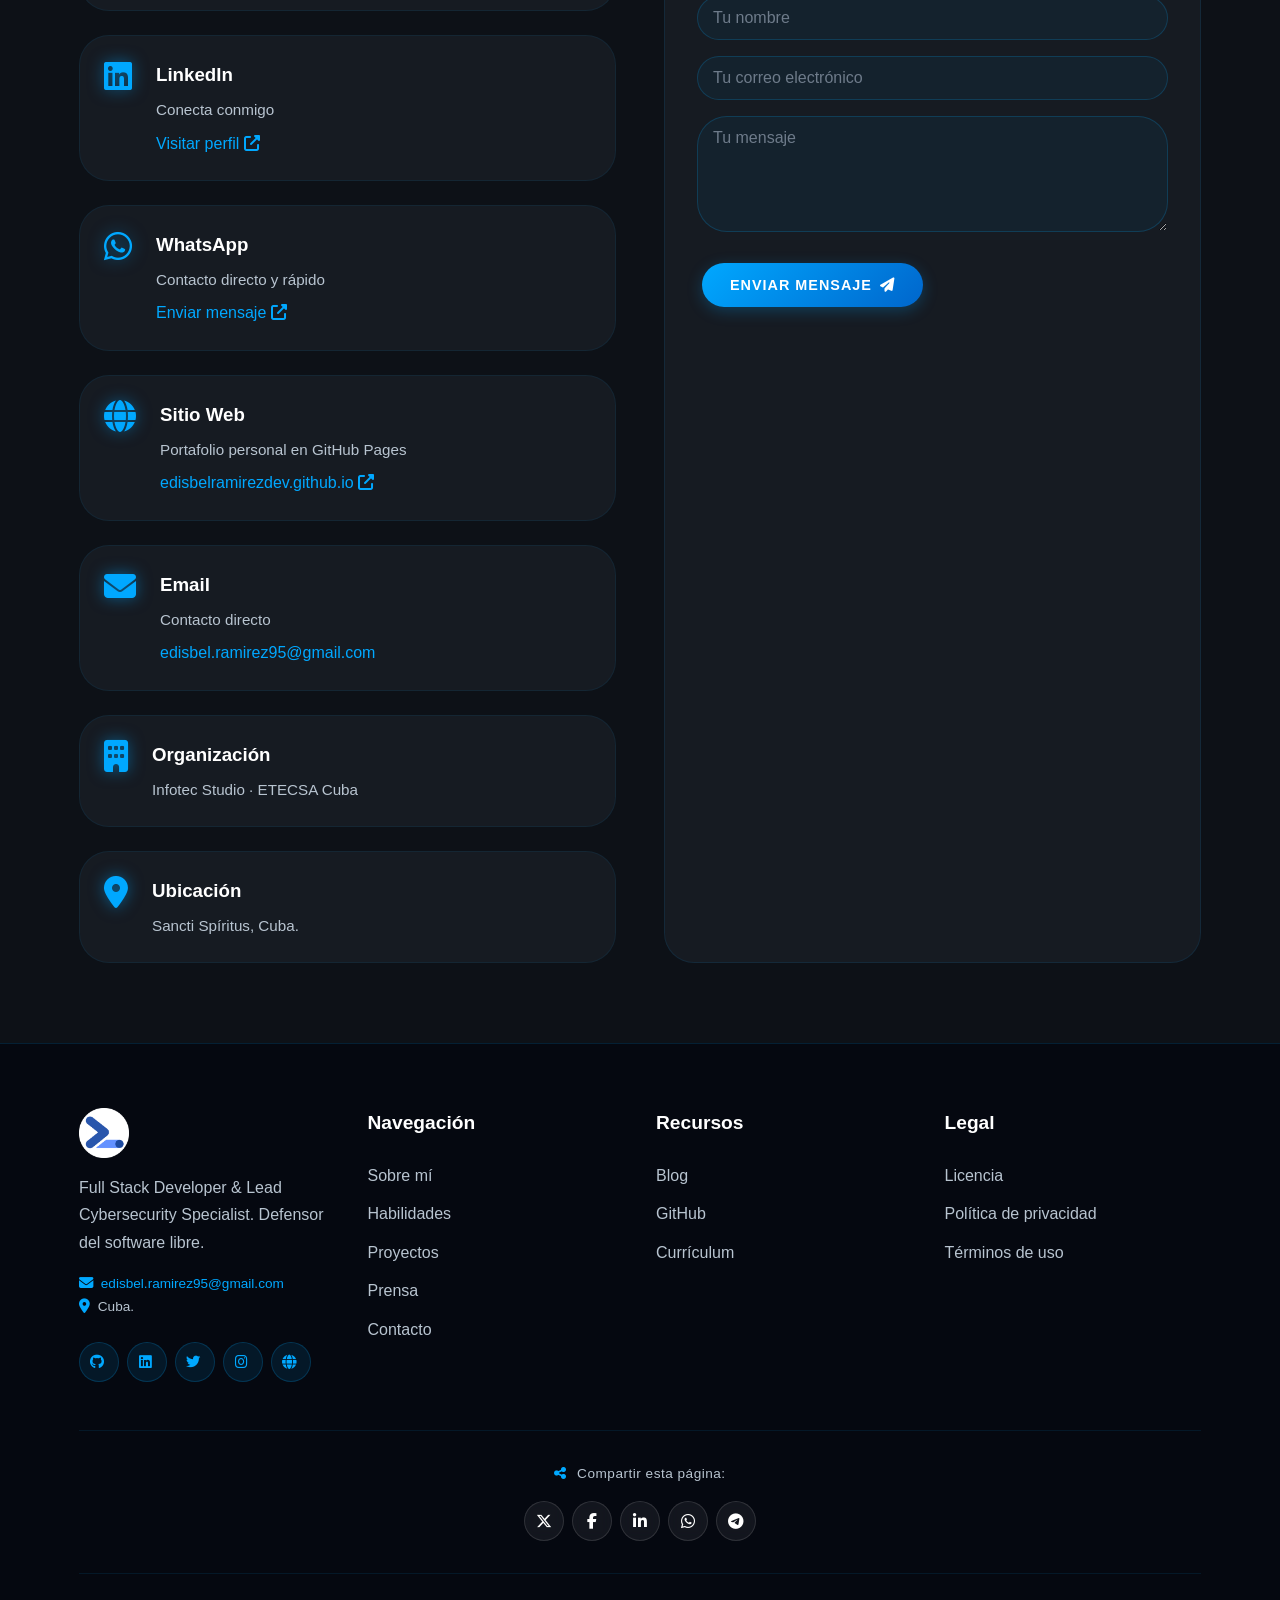
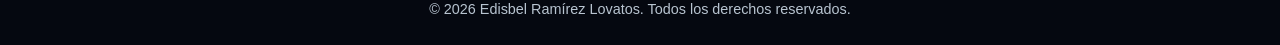
==== commit d428f977: "update" ====
--- a/index.html
+++ b/index.html
@@ -3,21 +3,20 @@
 <head>
     <meta charset="UTF-8">
     <meta name="viewport" content="width=device-width, initial-scale=1.0">
-    <meta name="description" content="Edisbel Ramírez Lovatos (he/him) - Full Stack Developer & Lead Cybersecurity Specialist en Infotec Studio, Cuba. Más de 10 años en desarrollo, redes y seguridad informática.">
+    <meta name="description" content="Edisbel Ramírez Lovatos (he/him) - Full Stack Developer & Lead Cybersecurity Specialist en Infotec Studio, Cuba. Más de 13 años en desarrollo, redes y seguridad informática.">
     <meta name="keywords" content="Edisbel Ramirez Lovatos, Ciberseguridad, Full Stack Developer, Linux, Portafolio, Infotec Studio, Cuba">
     <meta name="author" content="Edisbel Ramírez Lovatos">
     <meta name="theme-color" content="#0D1117">
 
-    <!-- Open Graph para compartir en redes sociales -->
     <meta property="og:title" content="Edisbel Ramírez Lovatos | Full Stack Developer & Lead Cybersecurity Specialist">
-    <meta property="og:description" content="Más de 10 años en desarrollo, redes y seguridad informática. Defensor del software libre y la protección digital. Cuba 🇨🇺">
+    <meta property="og:description" content="Más de 13 años en desarrollo, redes y seguridad informática. Defensor del software libre y la protección digital. Cuba 🇨🇺">
     <meta property="og:image" content="https://edisbelramirezdev.github.io/assets/images/logo/edisbel-logo.png">
     <meta property="og:url" content="https://edisbelramirezdev.github.io">
     <meta property="og:type" content="website">
     <meta name="twitter:card" content="summary_large_image">
     <meta name="twitter:site" content="@edisbelramirez">
     <meta name="twitter:title" content="Edisbel Ramírez Lovatos | Full Stack Developer & Lead Cybersecurity Specialist">
-    <meta name="twitter:description" content="Más de 10 años en desarrollo, redes y seguridad informática. Cuba 🇨🇺">
+    <meta name="twitter:description" content="Más de 13 años en desarrollo, redes y seguridad informática. Cuba 🇨🇺">
     <meta name="twitter:image" content="https://edisbelramirezdev.github.io/assets/images/logo/edisbel-logo.png">
 
     <title>Edisbel Ramírez Lovatos | Full Stack Developer &amp; Lead Cybersecurity Specialist</title>
@@ -27,7 +26,6 @@
     <link rel="icon" type="image/png" href="./assets/images/logo/edisbel-logo.png">
 </head>
 <body>
-    <!-- Barra de navegación -->
     <header class="main-header">
         <nav class="navbar container">
             <a href="#hero" class="logo">
@@ -47,7 +45,6 @@
         </nav>
     </header>
 
-    <!-- Sidebar -->
     <div class="sidebar-overlay"></div>
     <aside id="sidebar" class="sidebar" aria-hidden="true">
         <button class="close-sidebar" aria-label="Cerrar menú"><i class="fas fa-times"></i></button>
@@ -63,9 +60,8 @@
         </nav>
     </aside>
 
-    <!-- Contenido principal -->
     <main>
-        <!-- Hero Section -->
+        <!-- Hero -->
         <section class="hero" id="hero">
             <canvas id="particles-canvas" aria-hidden="true"></canvas>
             <div class="hero-glow"></div>
@@ -82,7 +78,6 @@
                     <a href="#projects" class="cta-button secondary">Ver Proyectos <i class="fas fa-arrow-right"></i></a>
                 </div>
 
-                <!-- Compartir en redes sociales -->
                 <div class="share-hero" aria-label="Compartir esta página">
                     <span class="share-label"><i class="fas fa-share-alt"></i> Comparte mi portafolio:</span>
                     <div class="share-buttons">
@@ -133,17 +128,16 @@
                         </div>
 
                         <p class="about-lead">
-                            Soy <strong>Edisbel Ramírez Lovatos</strong>
-                            <span class="pronouns"></span>,
+                            Soy <strong>Edisbel Ramírez Lovatos</strong>,
                             <span class="highlight">Full Stack Developer</span> y
                             <span class="highlight">Lead Cybersecurity Specialist</span> y vivo en Cuba.
-                            Actualmente me desempeño como Especialista Principal de Ciberseguridad en la <strong> División Territorial ETECSA Sancti Spíritus.</strong>
+                            Actualmente me desempeño como Especialista Principal de Ciberseguridad en la <strong>División Territorial ETECSA Sancti Spíritus.</strong>
                         </p>
 
                         <p>
-                            <strong>Licenciado en Ciencias Informáticas</strong>, con más 13 años
+                            <strong>Licenciado en Ciencias Informáticas</strong>, con más de 13 años
                             de experiencia en desarrollo de software, administración de sistemas y
-                            seguridad informática. Defensor activo del <strong>#Software Libre</strong>,
+                            seguridad informática. Defensor activo del <strong>#SoftwareLibre</strong>,
                             y amante de la <strong>#InteligenciaArtificial</strong>.
                         </p>
 
@@ -168,38 +162,41 @@
                                 <span class="stat-label">Compromiso con el software libre</span>
                             </div>
                         </div>
+
                         <div class="about-features">
                             <div class="feature-item">
                                 <i class="fas fa-shield-alt feature-icon"></i>
                                 <h3>Ciberseguridad</h3>
                                 <p>Protejo sistemas, redes y datos frente a amenazas digitales, combinando defensa proactiva y respuesta ante incidentes.</p>
-                                <ul>
-                                    <li>SOC Analyst</li>
-                                    <li>Pentester</li>
-                                    <li>DevSecOps Engineer</li>
-                                    <li>Incident Responder</li>
-                                    <li>Threat Hunter</li>
+                                <ul class="role-tags">
+                                    <li><i class="fas fa-user-secret"></i> SOC Analyst</li>
+                                    <li><i class="fas fa-bug"></i> Pentester</li>
+                                    <li><i class="fas fa-code-branch"></i> DevSecOps Engineer</li>
+                                    <li><i class="fas fa-fire-extinguisher"></i> Incident Responder</li>
+                                    <li><i class="fas fa-crosshairs"></i> Threat Hunter</li>
                                 </ul>
                             </div>
-                        
+
                             <div class="feature-item">
                                 <i class="fas fa-server feature-icon"></i>
                                 <h3>Administración de Sistemas</h3>
                                 <p>Gestiono y optimizo servidores en Windows y Linux, resuelvo incidencias y automatizo procesos para mantener entornos corporativos estables y seguros.</p>
                             </div>
-                        
+
                             <div class="feature-item">
                                 <i class="fas fa-code feature-icon"></i>
                                 <h3>Desarrollo Full Stack</h3>
                                 <p>Diseño y desarrollo aplicaciones web seguras y escalables, cubriendo tanto el frontend como el backend.</p>
                             </div>
-                        
+
                             <div class="feature-item">
                                 <i class="fas fa-brain feature-icon"></i>
                                 <h3>Inteligencia Artificial</h3>
                                 <p>Integro modelos y soluciones de IA para automatizar tareas, analizar datos y aportar valor a los procesos de negocio.</p>
                             </div>
                         </div>
+                    </div>
+
                     <div class="about-image">
                         <img src="./assets/images/profile/edisbel.jpg" alt="Edisbel Ramírez Lovatos">
                     </div>
@@ -305,7 +302,7 @@
             </div>
         </section>
 
-        <!-- En los medios / Prensa -->
+        <!-- Prensa -->
         <section id="press" class="section press-section">
             <div class="container">
                 <h2 class="section-title">En los medios</h2>
@@ -333,7 +330,6 @@
                 </div>
 
                 <div class="press-grid" id="press-grid">
-
                     <article class="press-card" data-category="academico">
                         <div class="press-icon"><i class="fas fa-book-open"></i></div>
                         <div class="press-body">
@@ -480,7 +476,6 @@
                             </div>
                         </div>
                     </article>
-
                 </div>
 
                 <div class="press-pagination" id="press-pagination" aria-label="Paginación de menciones">
@@ -594,11 +589,10 @@
         </section>
     </main>
 
-    <!-- Pie de página -->
+    <!-- Footer -->
     <footer class="main-footer">
         <div class="container">
             <div class="footer-grid">
-
                 <div class="footer-about">
                     <img src="./assets/images/logo/edisbel-logo.png" alt="Edisbel Ramírez" class="footer-logo">
                     <p>Full Stack Developer &amp; Lead Cybersecurity Specialist. Defensor del software libre.</p>
@@ -643,10 +637,8 @@
                         <li><a href="#" data-modal="terminos" role="button">Términos de uso</a></li>
                     </ul>
                 </div>
-
-            </div>
-
-            <!-- Compartir en redes (footer) -->
+            </div>
+
             <div class="footer-share">
                 <span class="share-label"><i class="fas fa-share-alt"></i> Compartir esta página:</span>
                 <div class="share-buttons">
@@ -664,24 +656,22 @@
         </div>
     </footer>
 
-    <!-- Botón flotante de WhatsApp -->
+    <!-- Botones flotantes -->
     <a href="https://wa.me/5354850578?text=Hola%20Edisbel,%20vi%20tu%20portafolio%20y%20me%20gustar%C3%ADa%20contactarte"
        class="whatsapp-float" target="_blank" rel="noopener noreferrer" aria-label="Contactar por WhatsApp">
         <i class="fab fa-whatsapp"></i>
         <span class="whatsapp-tooltip">¿Hablamos?</span>
     </a>
 
-    <!-- Botón flotante de Telegram -->
     <a href="https://t.me/edisbelramirezdev" class="telegram-float" target="_blank" rel="noopener noreferrer" aria-label="Telegram">
         <i class="fab fa-telegram-plane"></i>
     </a>
 
-    <!-- Overlays -->
+    <!-- Modales -->
     <div class="modal-overlay" id="overlay-licencia"></div>
     <div class="modal-overlay" id="overlay-privacidad"></div>
     <div class="modal-overlay" id="overlay-terminos"></div>
 
-    <!-- Modal Licencia -->
     <div class="modal" id="modal-licencia">
         <div class="modal-content">
             <button class="modal-close" data-target="licencia" aria-label="Cerrar">&times;</button>
@@ -697,7 +687,6 @@
         </div>
     </div>
 
-    <!-- Modal Privacidad -->
     <div class="modal" id="modal-privacidad">
         <div class="modal-content">
             <button class="modal-close" data-target="privacidad" aria-label="Cerrar">&times;</button>
@@ -718,7 +707,6 @@
         </div>
     </div>
 
-    <!-- Modal Términos -->
     <div class="modal" id="modal-terminos">
         <div class="modal-content">
             <button class="modal-close" data-target="terminos" aria-label="Cerrar">&times;</button>
@@ -739,15 +727,12 @@
         </div>
     </div>
 
-    <!-- Banner de Cookies -->
     <div id="cookie-banner" class="cookie-banner" aria-hidden="true">
         <p>Este sitio utiliza cookies para mejorar tu experiencia. <a href="#" data-modal="privacidad">Saber más</a></p>
         <button id="accept-cookies" class="accept-button">Aceptar</button>
     </div>
 
-    <!-- Script de partículas (debe ir antes de main.js) -->
     <script src="./assets/js/particles.js"></script>
-    <!-- Script principal -->
     <script src="./assets/js/main.js"></script>
 </body>
 </html>
--- a/assets/css/styles.css
+++ b/assets/css/styles.css
@@ -547,6 +547,50 @@
   font-size: 1.1rem;
 }
 
+/* ==================== ROLE TAGS (Ciberseguridad) ==================== */
+.role-tags {
+  display: flex;
+  flex-wrap: wrap;
+  gap: 0.5rem;
+  margin-top: 1rem;
+  padding: 0;
+  list-style: none;
+}
+
+.role-tags li {
+  display: inline-flex;
+  align-items: center;
+  gap: 0.4rem;
+  padding: 0.4rem 0.85rem;
+  background: linear-gradient(135deg, rgba(0, 168, 255, 0.15), rgba(0, 102, 204, 0.1));
+  border: 1px solid rgba(0, 168, 255, 0.45);
+  border-radius: 30px;
+  color: var(--accent-color);
+  font-size: 0.82rem;
+  font-weight: 600;
+  letter-spacing: 0.3px;
+  transition: var(--transition);
+  text-shadow: 0 0 8px rgba(0, 168, 255, 0.4);
+  box-shadow: inset 0 0 8px rgba(0, 168, 255, 0.05);
+}
+
+.role-tags li i {
+  font-size: 0.85rem;
+  color: var(--secondary-color);
+}
+
+.role-tags li:hover {
+  background: linear-gradient(135deg, var(--secondary-color), var(--accent-dark));
+  color: #FFFFFF;
+  border-color: var(--accent-color);
+  transform: translateY(-2px);
+  box-shadow: 0 4px 15px rgba(0, 168, 255, 0.45);
+}
+
+.role-tags li:hover i {
+  color: #FFFFFF;
+}
+
 /* Imagen */
 .about-image { position: relative; }
 
@@ -1620,6 +1664,15 @@
   .feature-item { padding: 1.2rem; }
   .feature-icon { font-size: 1.6rem; }
   .feature-item h3 { font-size: 1rem; }
+
+  /* Role tags en móvil */
+  .role-tags {
+    gap: 0.4rem;
+  }
+  .role-tags li {
+    font-size: 0.75rem;
+    padding: 0.35rem 0.7rem;
+  }
 
   /* Prensa */
   .press-card { flex-direction: column; }
@@ -1825,4 +1878,211 @@
   margin: 1rem 0 0.5rem;
 }
 
-.modal-content a { color: var(--secondary-color); text-decoration: underline; }+.modal-content a { color: var(--secondary-color); text-decoration: underline; }
+
+/* ==================== BLOG (usado desde blog.html) ==================== */
+.blog-card-grid {
+  display: grid;
+  gap: 1.5rem;
+  grid-template-columns: repeat(auto-fit, minmax(300px, 1fr));
+  margin: 2rem 0;
+}
+
+.blog-card {
+  background: var(--card-bg);
+  border: 1px solid var(--card-hover);
+  border-radius: 8px;
+  padding: 1.5rem;
+  transition: var(--transition);
+  cursor: pointer;
+  position: relative;
+  overflow: hidden;
+}
+
+.blog-card:hover {
+  border-color: var(--secondary-color);
+  transform: translateY(-3px);
+  box-shadow: 0 4px 20px rgba(0, 168, 255, 0.25);
+}
+
+.blog-card h3 { color: var(--secondary-color); margin-top: 0; margin-bottom: 0.8rem; }
+
+.article-excerpt {
+  color: var(--text-secondary);
+  margin: 0.5rem 0 1.2rem;
+  font-size: 0.95rem;
+  line-height: 1.5;
+}
+
+.article-meta {
+  display: flex;
+  gap: 1rem;
+  margin: 1rem 0;
+  font-size: 0.85rem;
+  color: #6E7B8A;
+  flex-wrap: wrap;
+}
+
+.article-meta i { margin-right: 0.3rem; }
+
+.read-more {
+  background: rgba(0, 168, 255, 0.1);
+  color: var(--secondary-color);
+  border: 1px solid var(--secondary-color);
+  border-radius: 4px;
+  padding: 0.5rem 1rem;
+  cursor: pointer;
+  font-size: 0.9rem;
+  transition: var(--transition);
+  display: inline-flex;
+  align-items: center;
+  gap: 0.5rem;
+}
+
+.read-more:hover {
+  background: rgba(0, 168, 255, 0.25);
+  transform: translateX(3px);
+  box-shadow: 0 0 12px rgba(0, 168, 255, 0.4);
+}
+
+.article-content { max-width: 800px; margin: 2rem auto; padding: 0 1rem; }
+
+.article-markdown {
+  background: #0A0E14;
+  padding: 2rem;
+  border-radius: 8px;
+  line-height: 1.6;
+  color: #D0D8E0;
+  border: 1px solid rgba(0, 168, 255, 0.15);
+}
+
+.article-markdown h1,
+.article-markdown h2,
+.article-markdown h3 {
+  color: var(--secondary-color);
+  margin: 1.5rem 0 0.8rem;
+}
+
+.article-markdown p { margin-bottom: 1rem; }
+.article-markdown a { color: var(--secondary-color); text-decoration: underline; }
+
+.article-markdown code {
+  background: var(--card-bg);
+  padding: 0.2rem 0.4rem;
+  border-radius: 4px;
+  font-family: monospace;
+  color: var(--accent-color);
+}
+
+.article-markdown pre {
+  background: var(--card-bg);
+  padding: 1rem;
+  border-radius: 8px;
+  overflow-x: auto;
+  margin: 1rem 0;
+  border: 1px solid rgba(0, 168, 255, 0.15);
+}
+
+.search-container { margin: 2rem auto; max-width: 800px; }
+
+.search-box {
+  display: flex;
+  align-items: center;
+  background: var(--card-bg);
+  border-radius: 4px;
+  padding: 0.5rem 1rem;
+  border: 1px solid var(--card-hover);
+}
+
+.search-box i { color: #6E7B8A; margin-right: 0.5rem; }
+
+.search-box input {
+  flex: 1;
+  background: transparent;
+  border: none;
+  color: white;
+  outline: none;
+  font-family: inherit;
+  font-size: 1rem;
+}
+
+.search-filters {
+  display: flex;
+  gap: 1rem;
+  margin-top: 0.5rem;
+  font-size: 0.9rem;
+  flex-wrap: wrap;
+}
+
+.search-filters label {
+  display: flex;
+  align-items: center;
+  gap: 0.3rem;
+  cursor: pointer;
+  color: var(--text-secondary);
+}
+
+.no-results {
+  text-align: center;
+  padding: 2rem;
+  grid-column: 1 / -1;
+  color: #6E7B8A;
+}
+
+.no-results i { font-size: 2rem; margin-bottom: 1rem; }
+
+.back-button {
+  background: linear-gradient(135deg, var(--secondary-color), var(--accent-dark));
+  color: white;
+  border: none;
+  padding: 0.5rem 1rem;
+  border-radius: 4px;
+  cursor: pointer;
+  margin-bottom: 1.5rem;
+  display: inline-flex;
+  align-items: center;
+  gap: 0.5rem;
+  transition: var(--transition);
+}
+
+.back-button:hover {
+  box-shadow: 0 0 15px rgba(0, 168, 255, 0.5);
+  transform: translateY(-2px);
+}
+
+.retry-button {
+  background: var(--success-color);
+  color: white;
+  border: none;
+  padding: 0.5rem 1rem;
+  border-radius: 4px;
+  cursor: pointer;
+  margin-top: 1rem;
+  display: inline-flex;
+  align-items: center;
+  gap: 0.5rem;
+}
+
+.retry-button:hover { background: #3e8e41; }
+
+.loading-spinner {
+  text-align: center;
+  padding: 2rem;
+  color: var(--secondary-color);
+  font-size: 1.2rem;
+}
+
+.error-message {
+  background: #1a0f0f;
+  border-left: 4px solid var(--danger-color);
+  padding: 1.5rem;
+  border-radius: 0 4px 4px 0;
+  margin: 1rem 0;
+}
+
+.error-message h3 { color: #f77; margin-top: 0; }
+
+@media (max-width: 768px) {
+  .blog-card-grid { grid-template-columns: 1fr; }
+  .article-markdown { padding: 1rem; }
+}
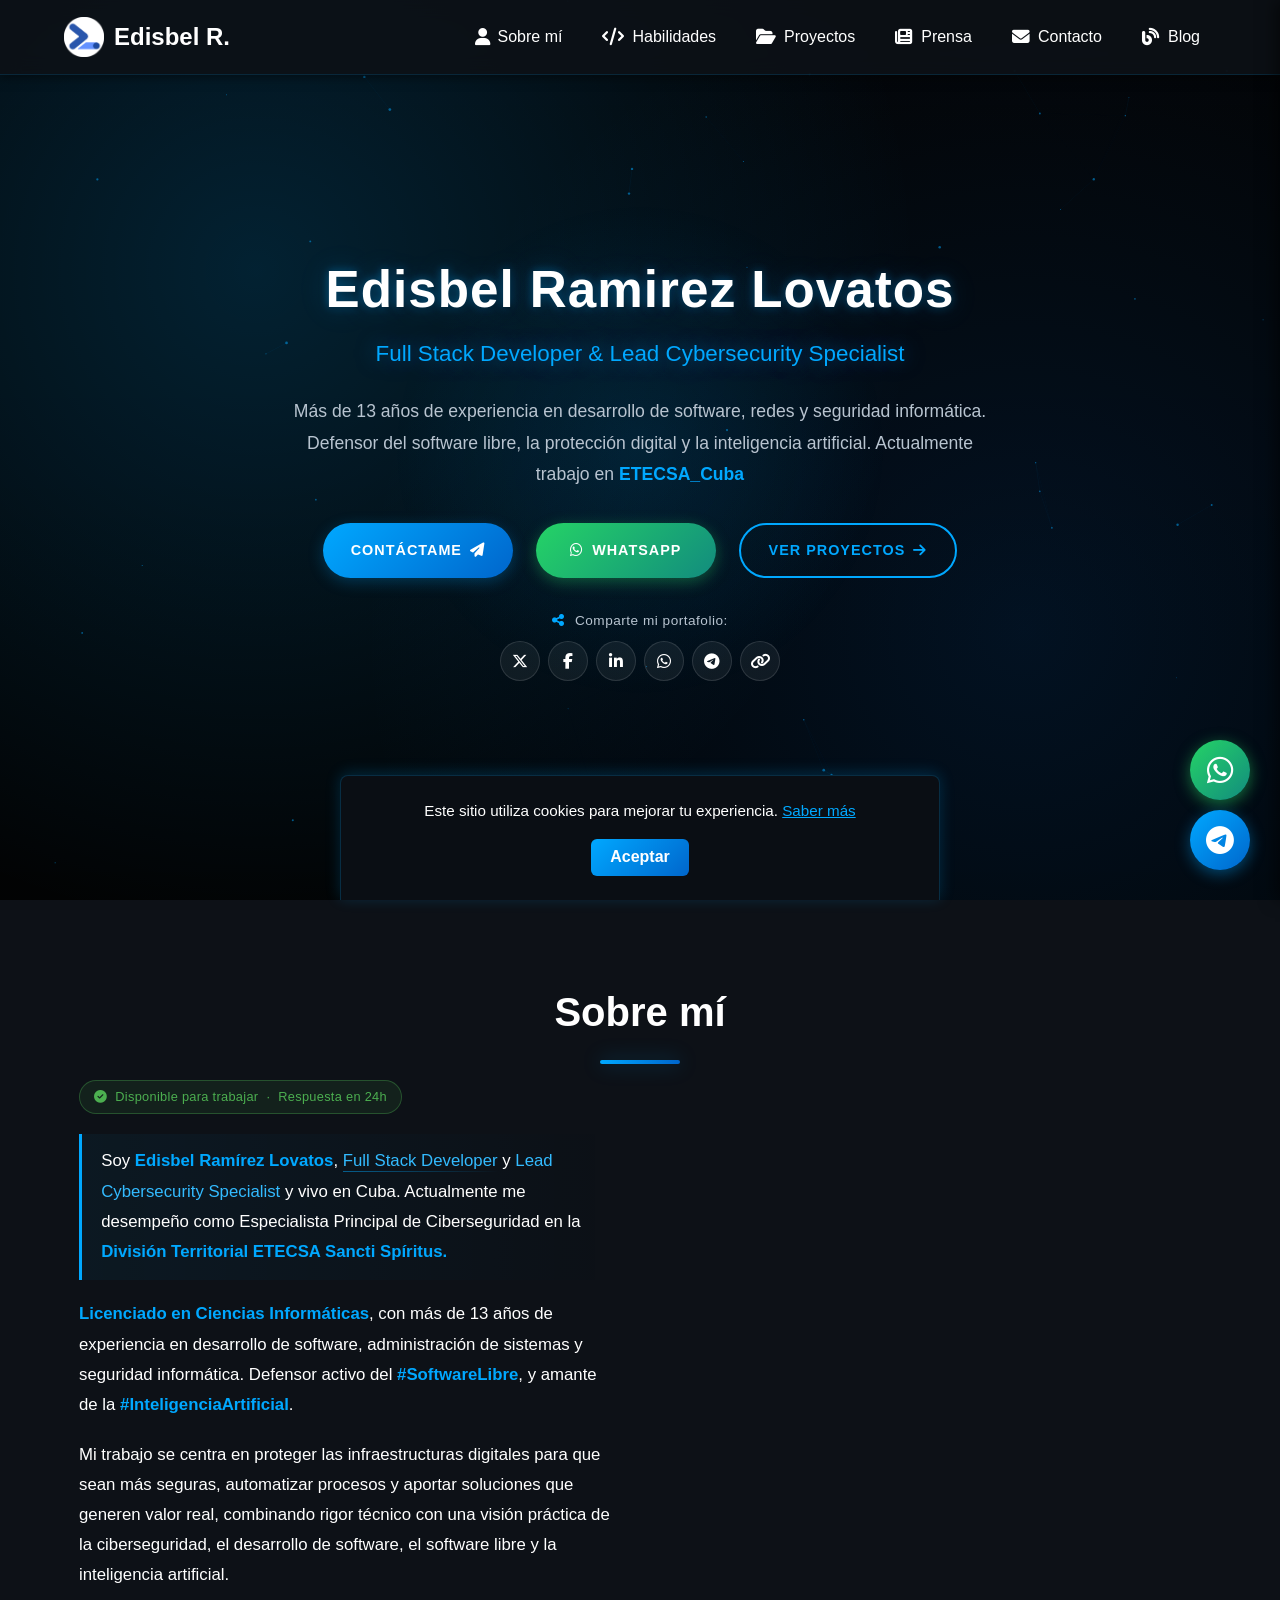
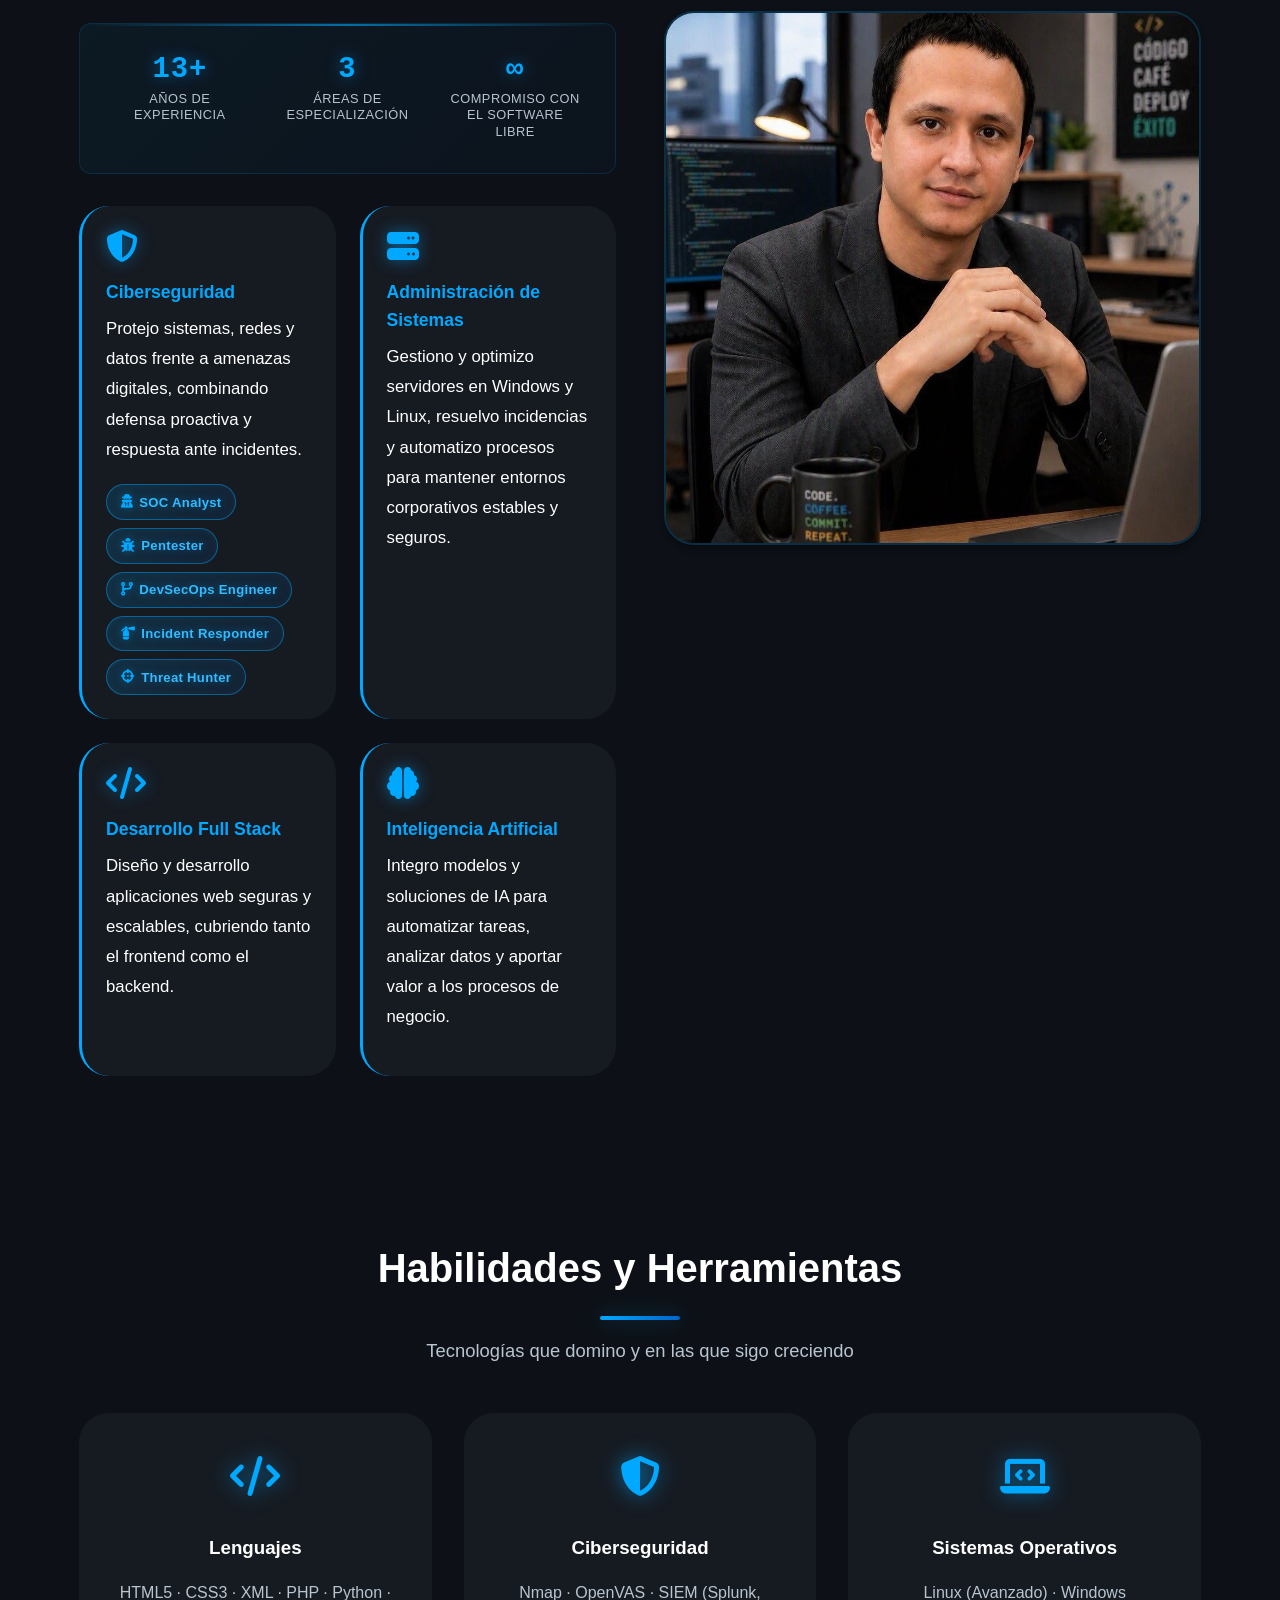
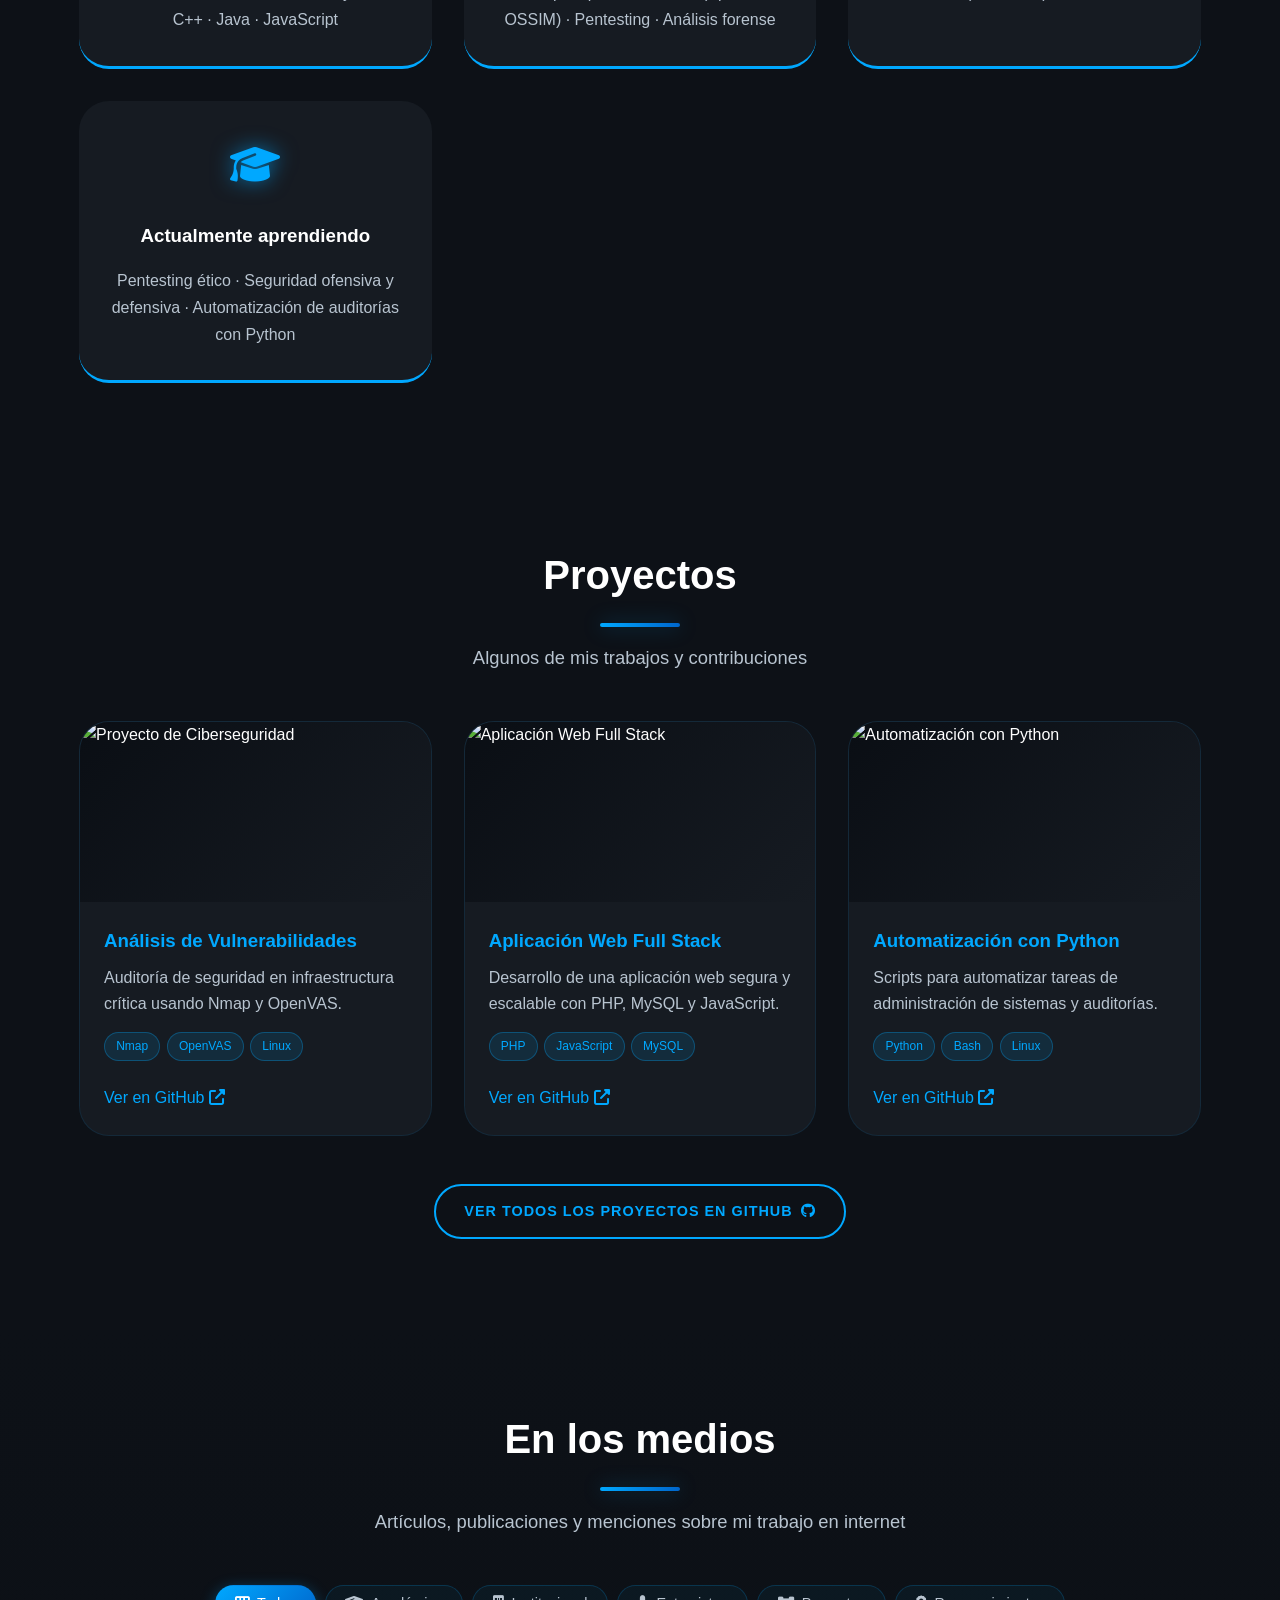
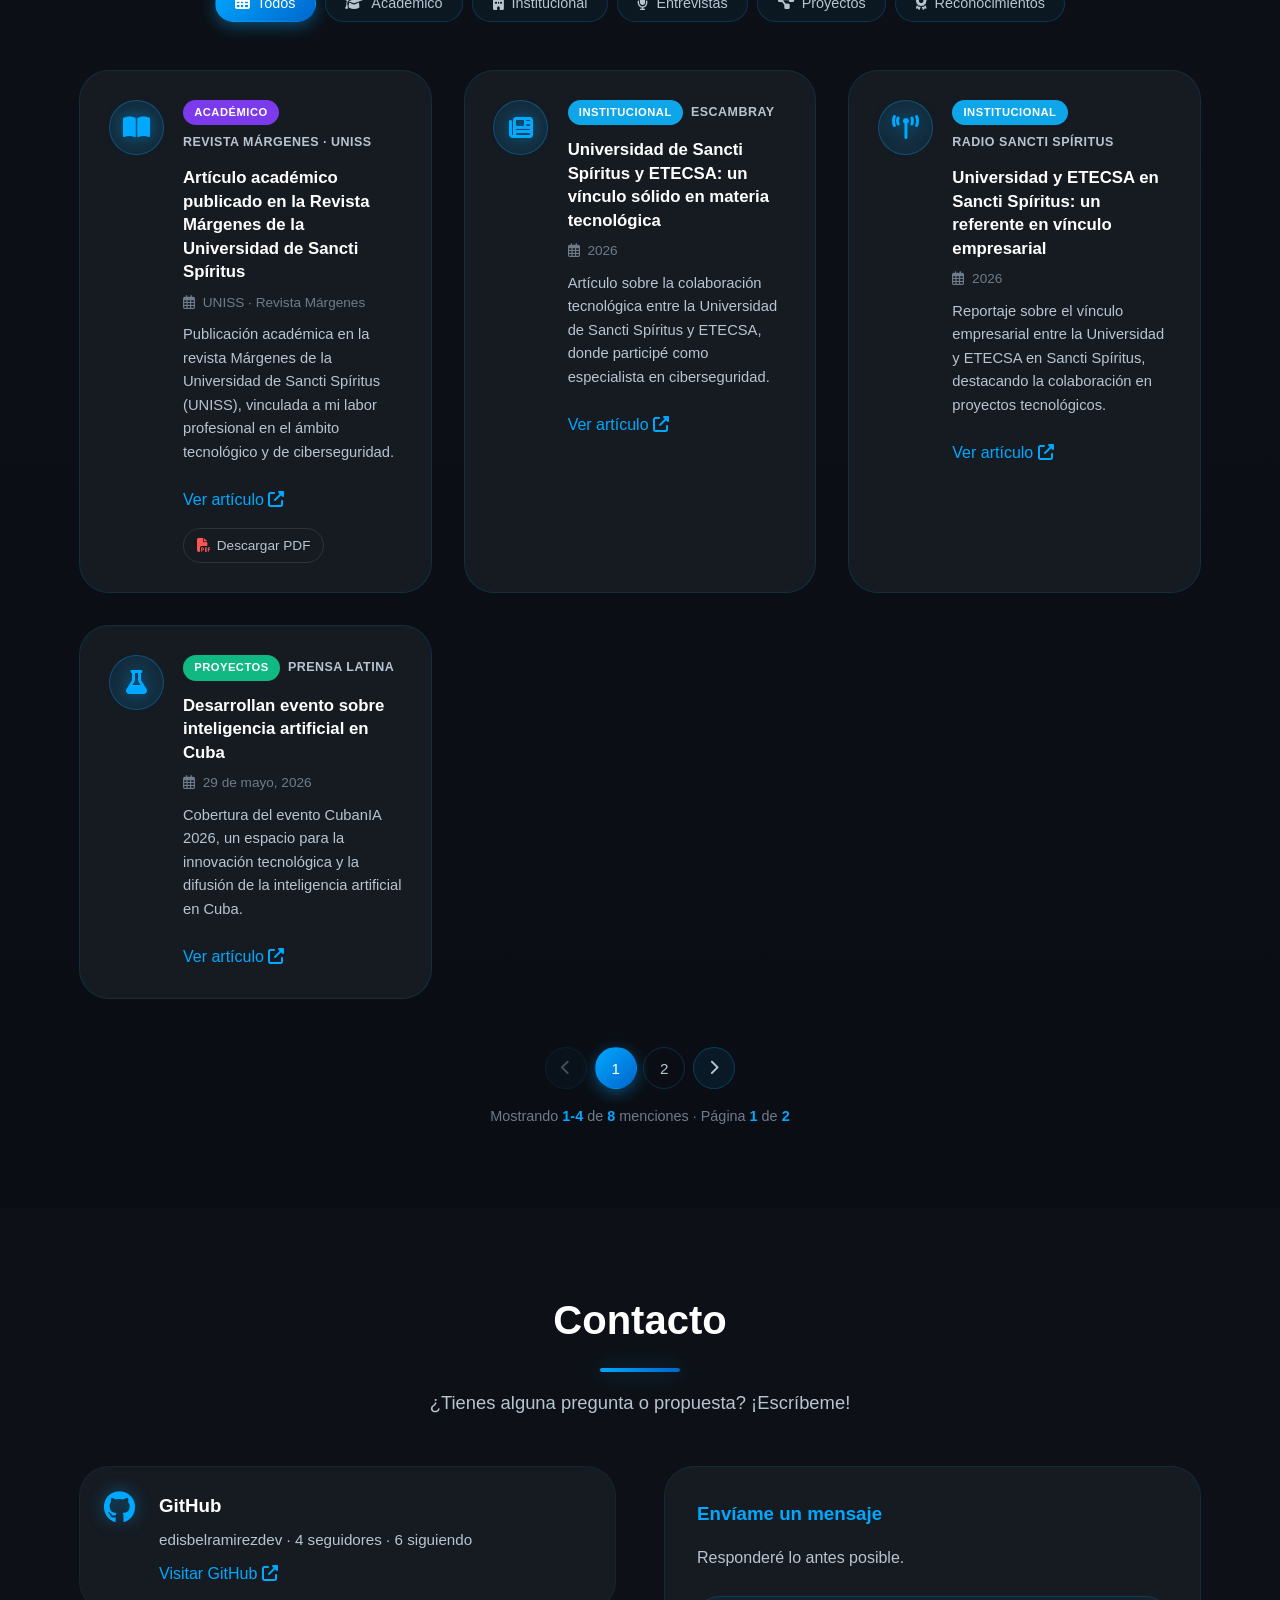
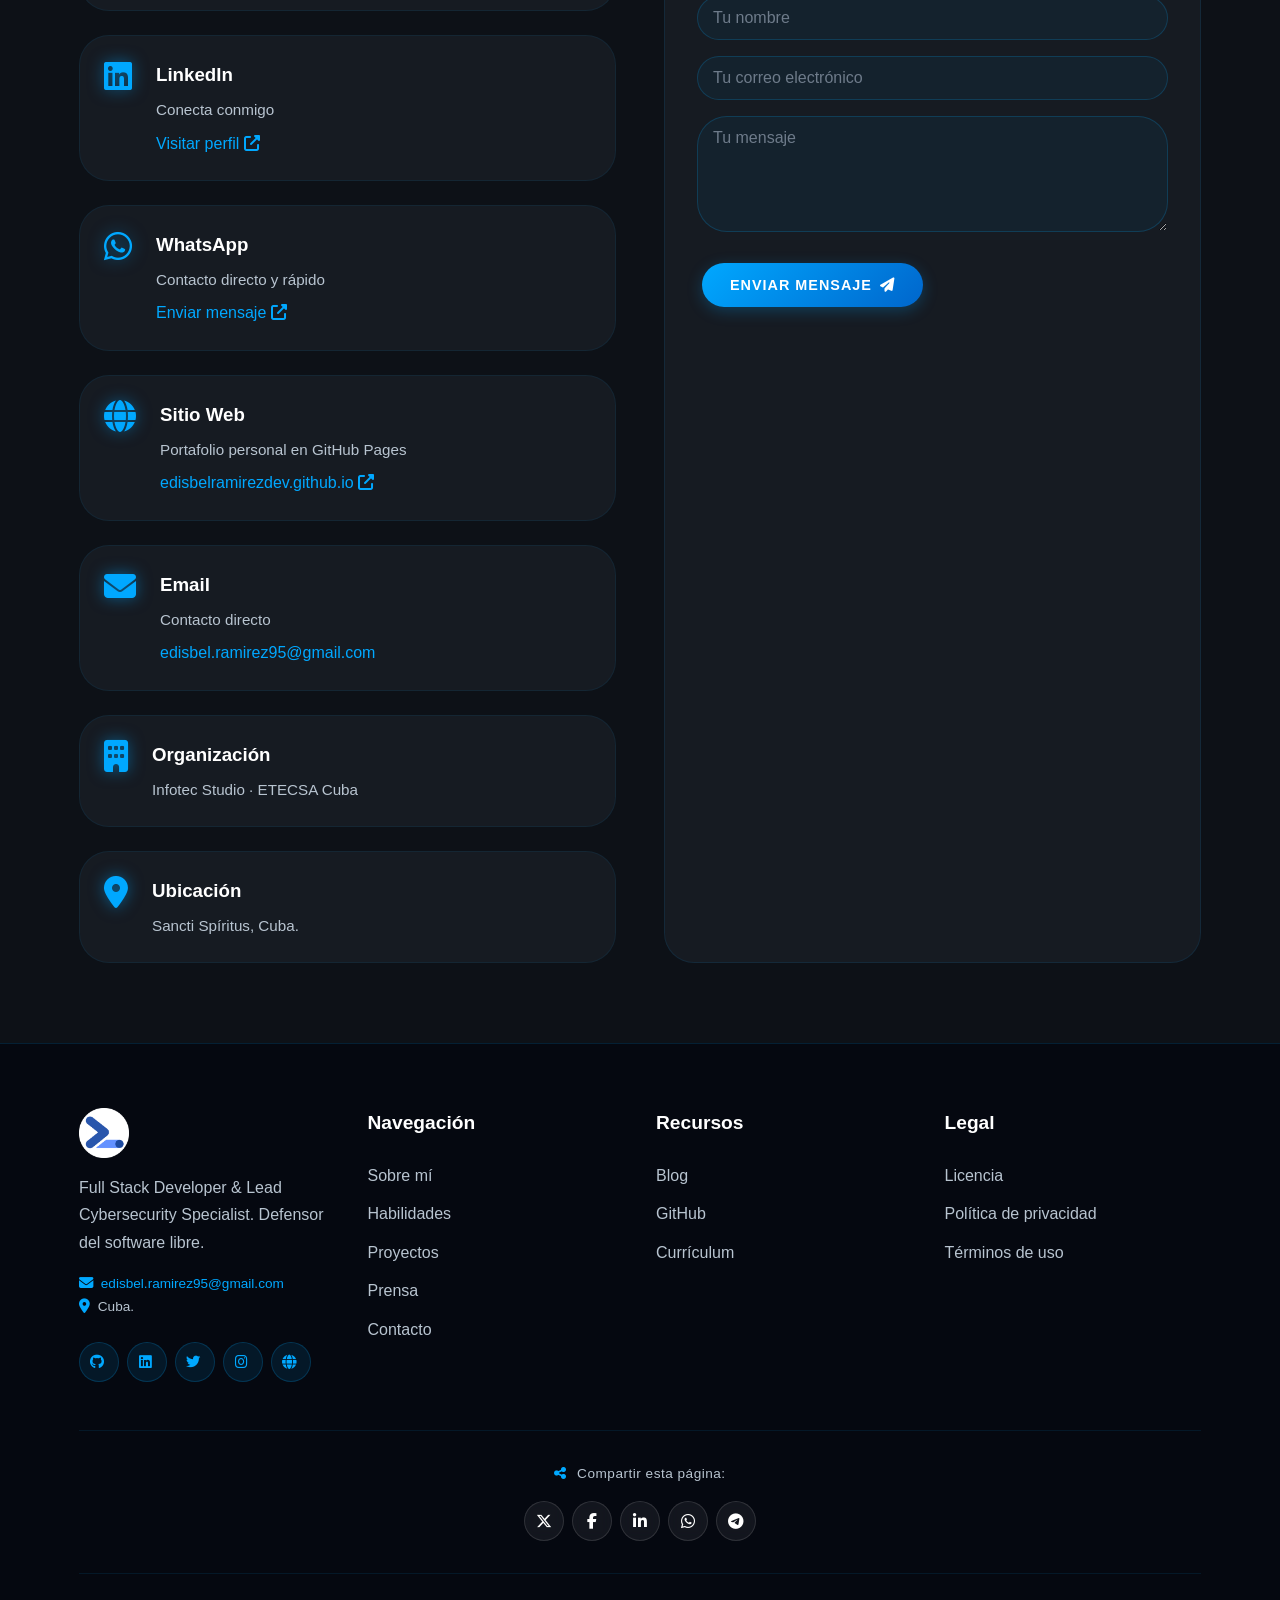
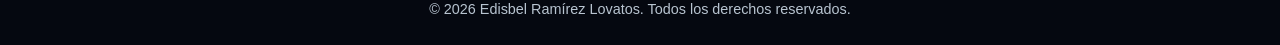
==== commit 89923774: "update" ====
--- a/index.html
+++ b/index.html
@@ -3,9 +3,9 @@
 <head>
     <meta charset="UTF-8">
     <meta name="viewport" content="width=device-width, initial-scale=1.0">
-    <meta name="description" content="Edisbel Ramírez Lovatos (he/him) - Full Stack Developer & Lead Cybersecurity Specialist en Infotec Studio, Cuba. Más de 13 años en desarrollo, redes y seguridad informática.">
+    <meta name="description" content="Edisbel Ramirez Lovatos (he/him) - Full Stack Developer & Lead Cybersecurity Specialist en Infotec Studio, Cuba. Más de 13 años en desarrollo, redes y seguridad informática.">
     <meta name="keywords" content="Edisbel Ramirez Lovatos, Ciberseguridad, Full Stack Developer, Linux, Portafolio, Infotec Studio, Cuba">
-    <meta name="author" content="Edisbel Ramírez Lovatos">
+    <meta name="author" content="Edisbel Ramirez Lovatos">
     <meta name="theme-color" content="#0D1117">
 
     <meta property="og:title" content="Edisbel Ramírez Lovatos | Full Stack Developer & Lead Cybersecurity Specialist">
@@ -19,7 +19,7 @@
     <meta name="twitter:description" content="Más de 13 años en desarrollo, redes y seguridad informática. Cuba 🇨🇺">
     <meta name="twitter:image" content="https://edisbelramirezdev.github.io/assets/images/logo/edisbel-logo.png">
 
-    <title>Edisbel Ramírez Lovatos | Full Stack Developer &amp; Lead Cybersecurity Specialist</title>
+    <title>Edisbel Ramirez Lovatos | Full Stack Developer &amp; Lead Cybersecurity Specialist</title>
 
     <link rel="stylesheet" href="./assets/webfonts/css/all.css">
     <link rel="stylesheet" href="./assets/css/styles.css">
@@ -67,7 +67,7 @@
             <div class="hero-glow"></div>
 
             <div class="container">
-                <h1>Edisbel Ramírez Lovatos</h1>
+                <h1>Edisbel Ramirez Lovatos</h1>
                 <p class="subtitle">Full Stack Developer &amp; Lead Cybersecurity Specialist</p>
                 <p class="hero-text">Más de 13 años de experiencia en desarrollo de software, redes y seguridad informática. Defensor del software libre, la protección digital y la inteligencia artificial. Actualmente trabajo en <strong>ETECSA_Cuba</strong></p>
                 <div class="hero-buttons">
@@ -123,8 +123,11 @@
                 <h2 class="section-title">Sobre mí</h2>
                 <div class="about-grid">
                     <div class="about-content">
-                        <div class="availability-badge">
-                            <span class="dot"></span> Disponible para trabajar
+                        <div class="availability-badge" role="status" aria-label="Disponibilidad profesional">
+                            <i class="fas fa-circle-check" aria-hidden="true"></i>
+                            <span>Disponible para trabajar</span>
+                            <span class="badge-sep" aria-hidden="true">·</span>
+                            <span class="badge-extra">Respuesta en 24h</span>
                         </div>
 
                         <p class="about-lead">
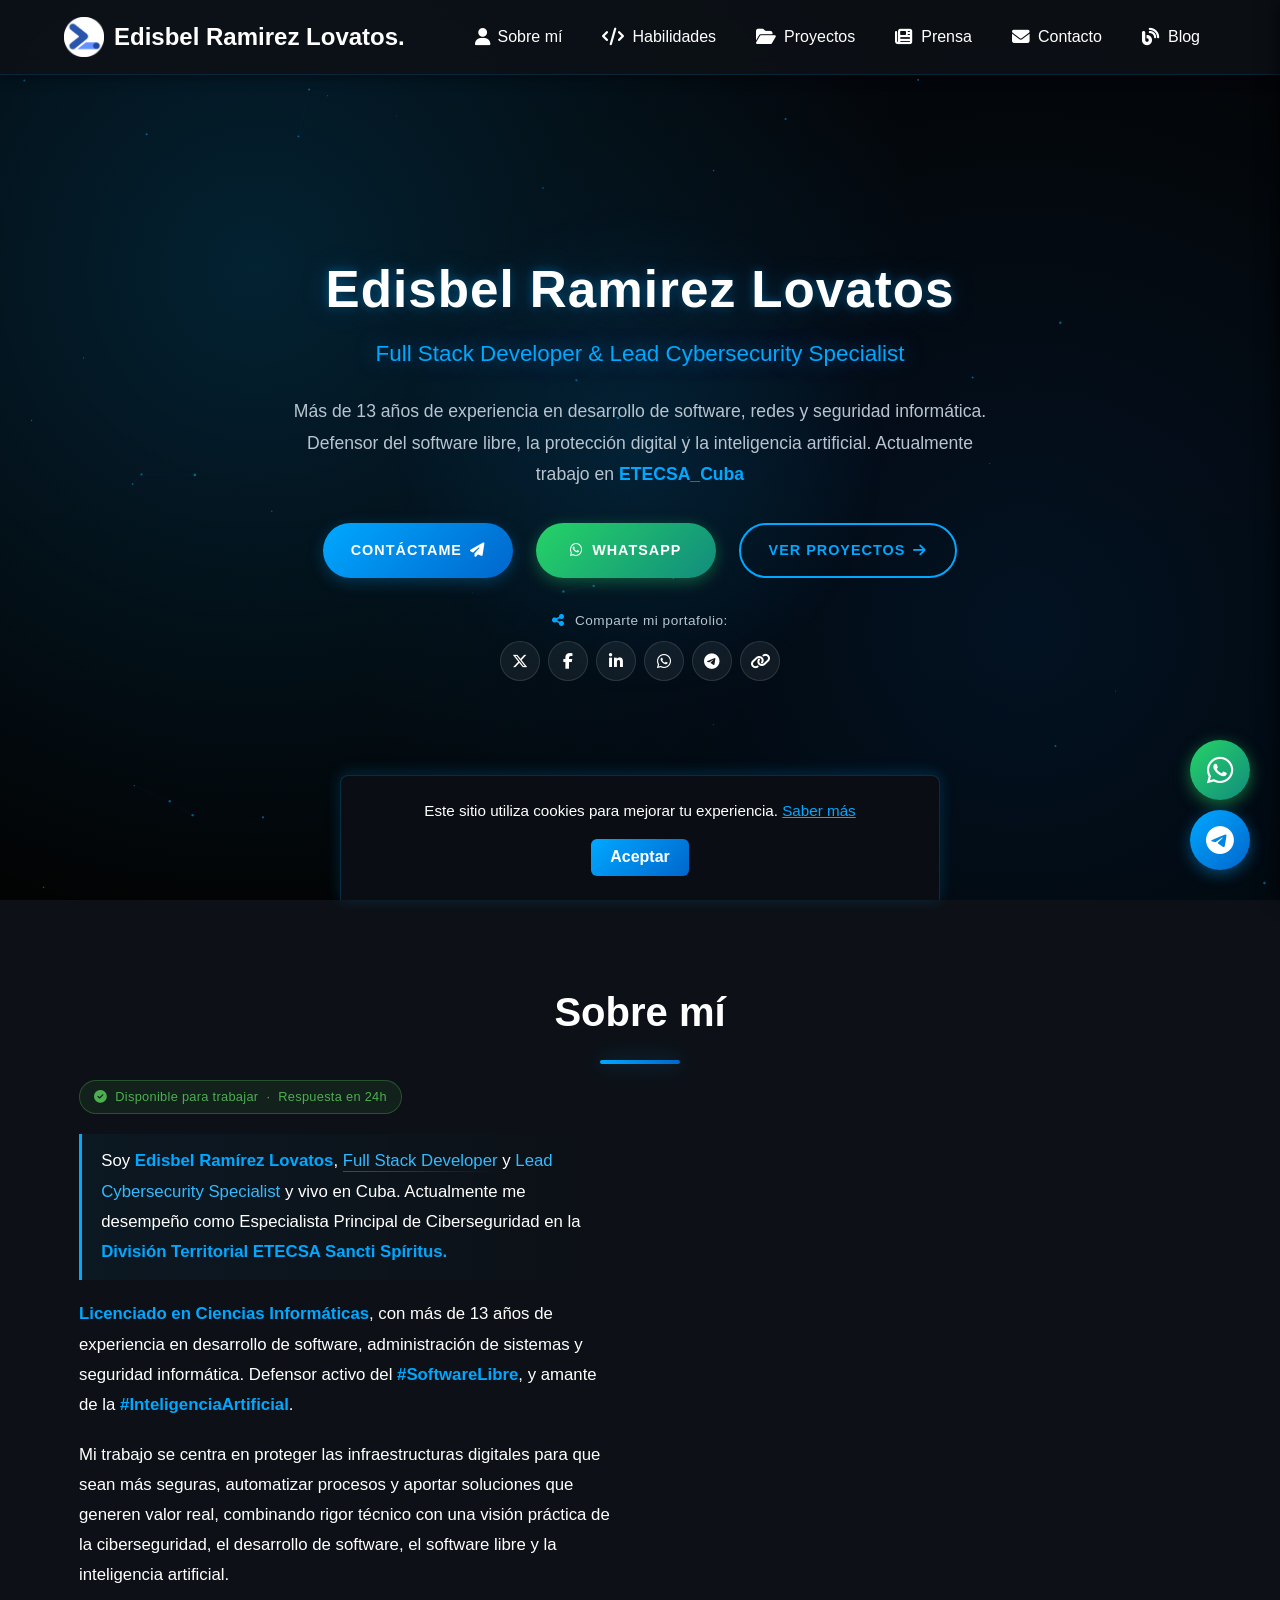
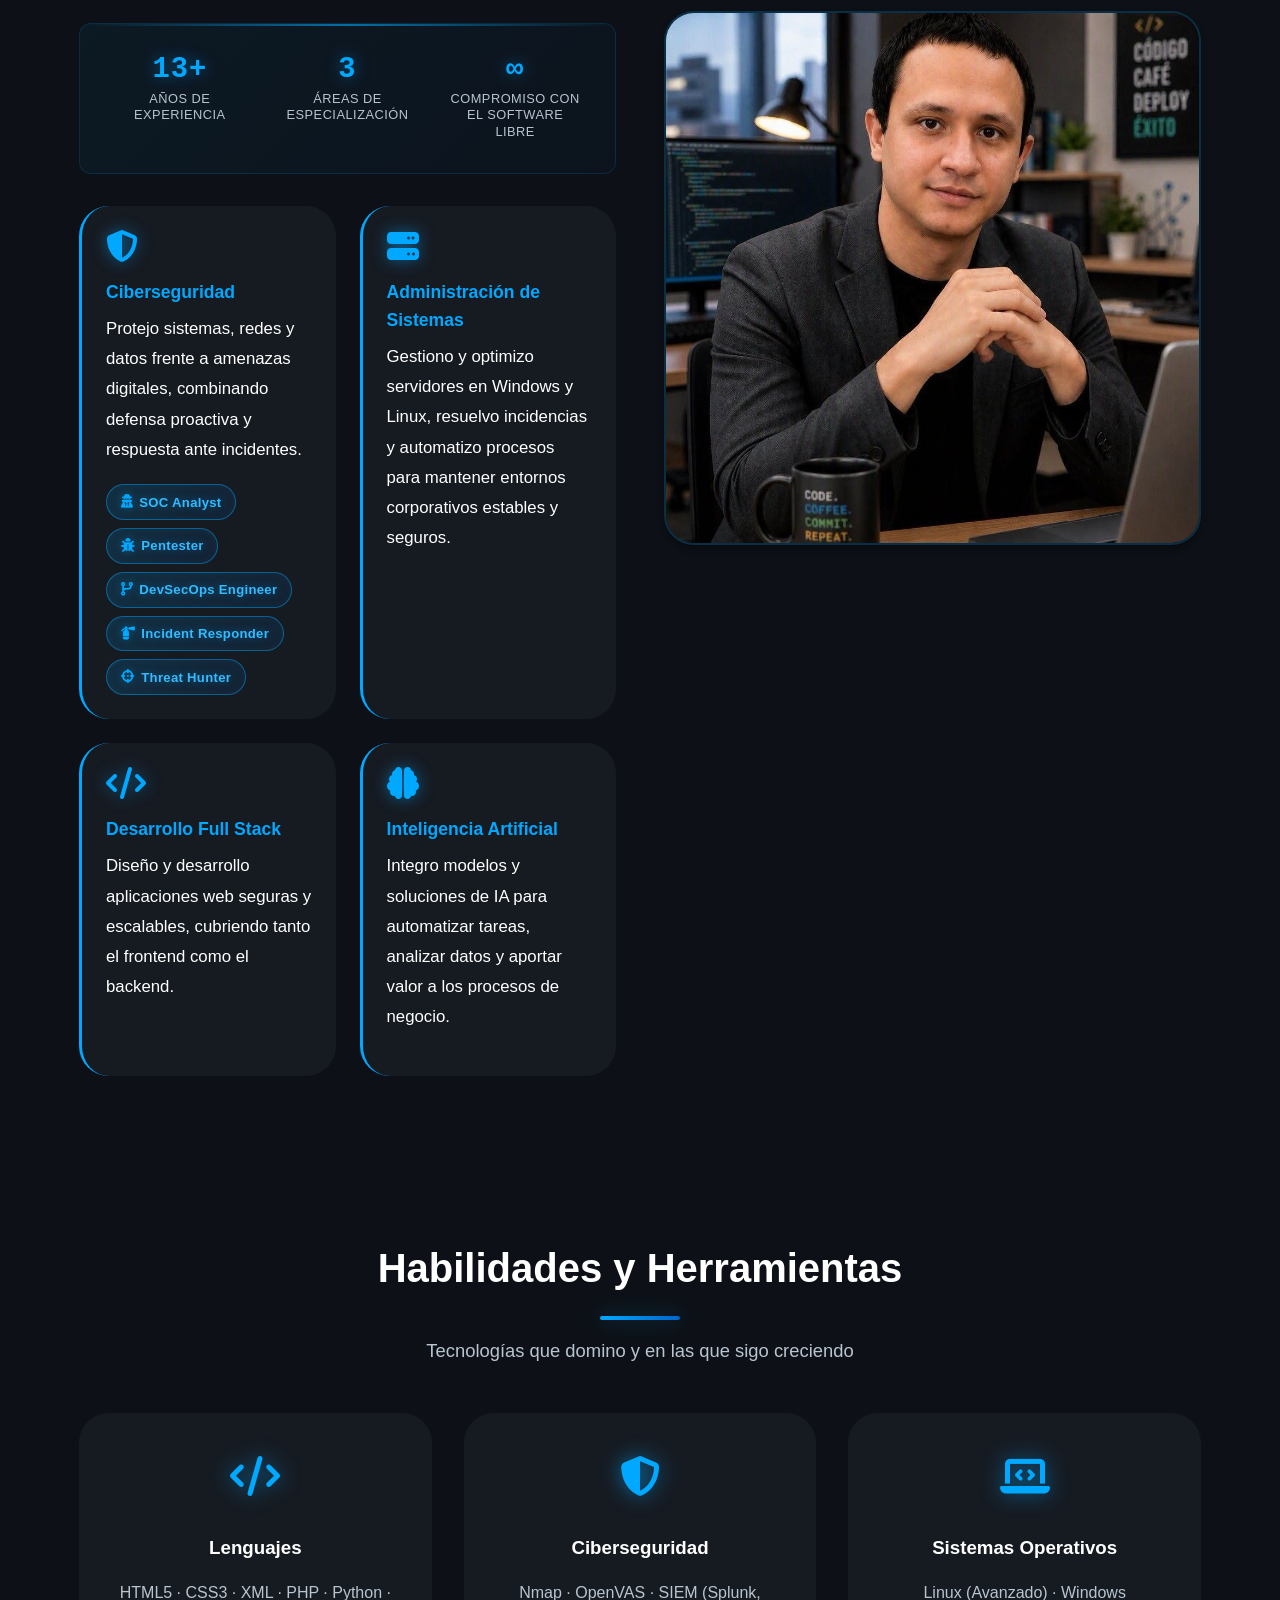
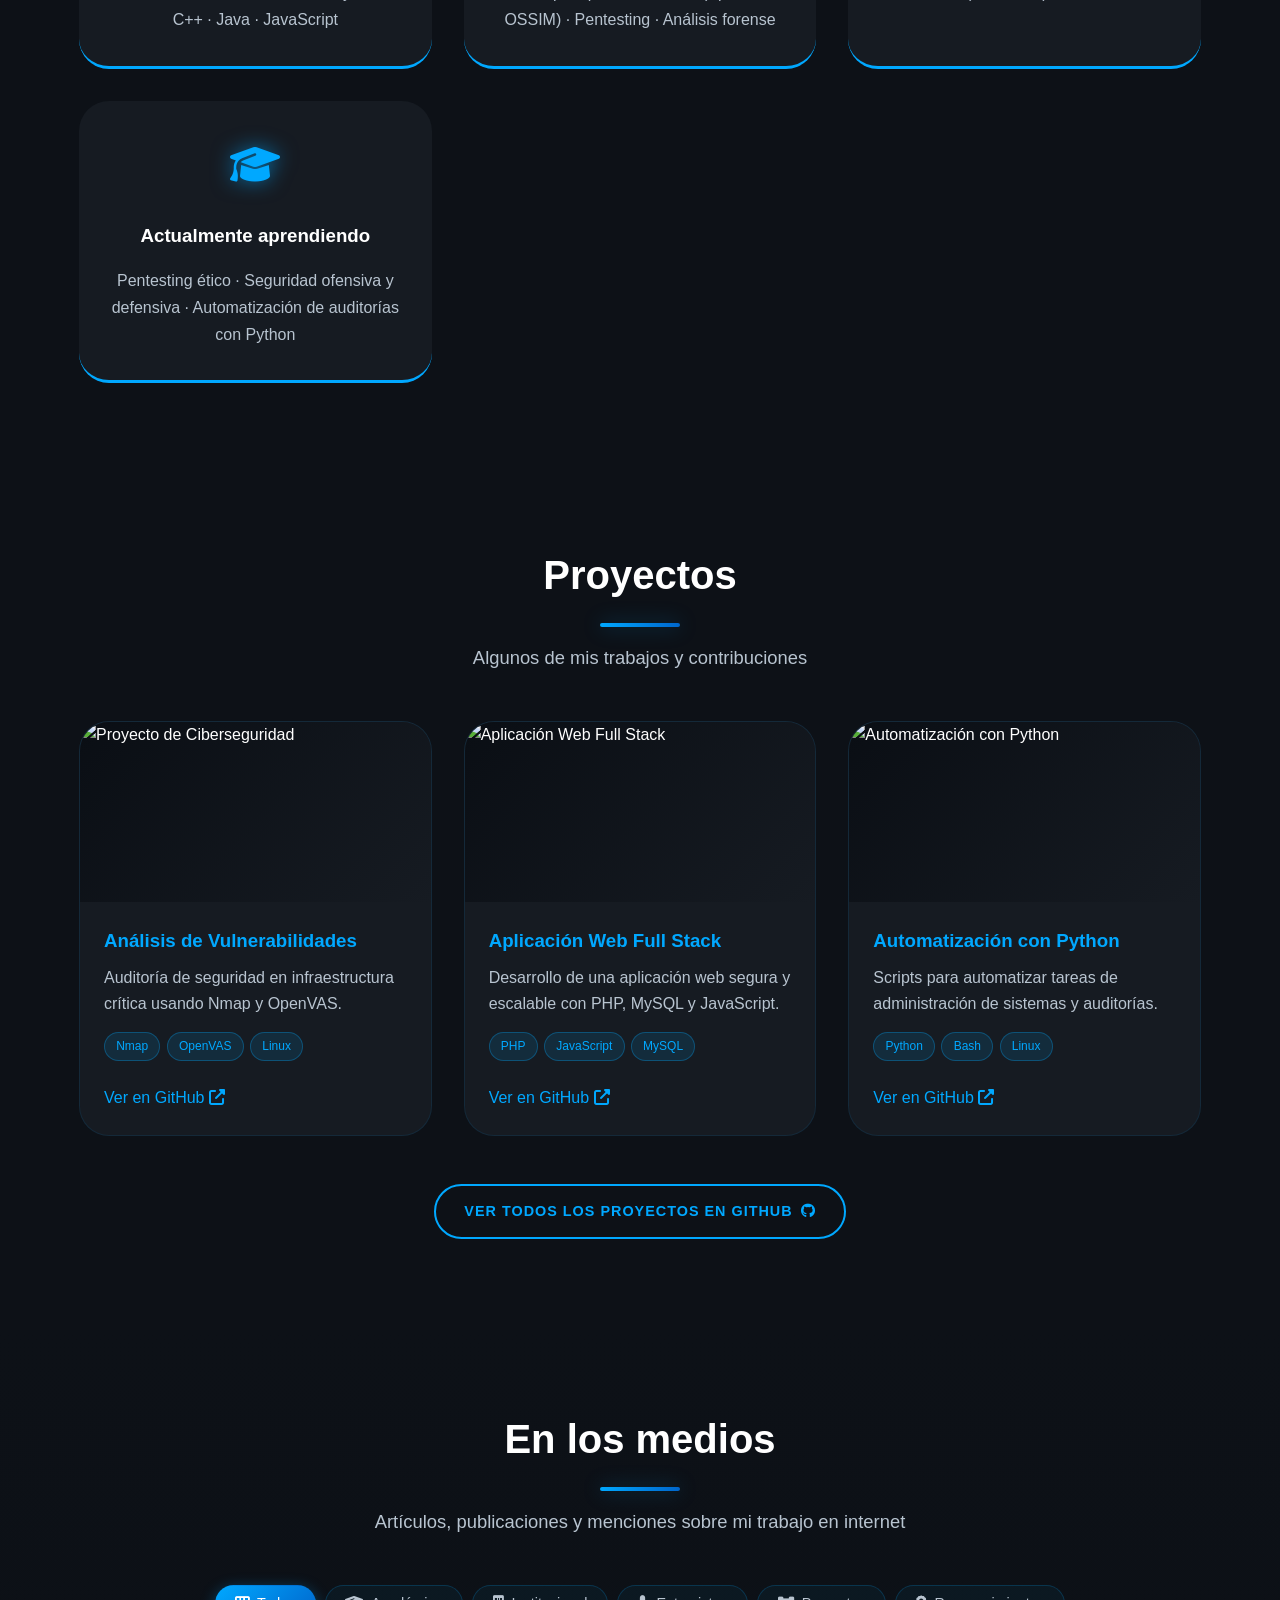
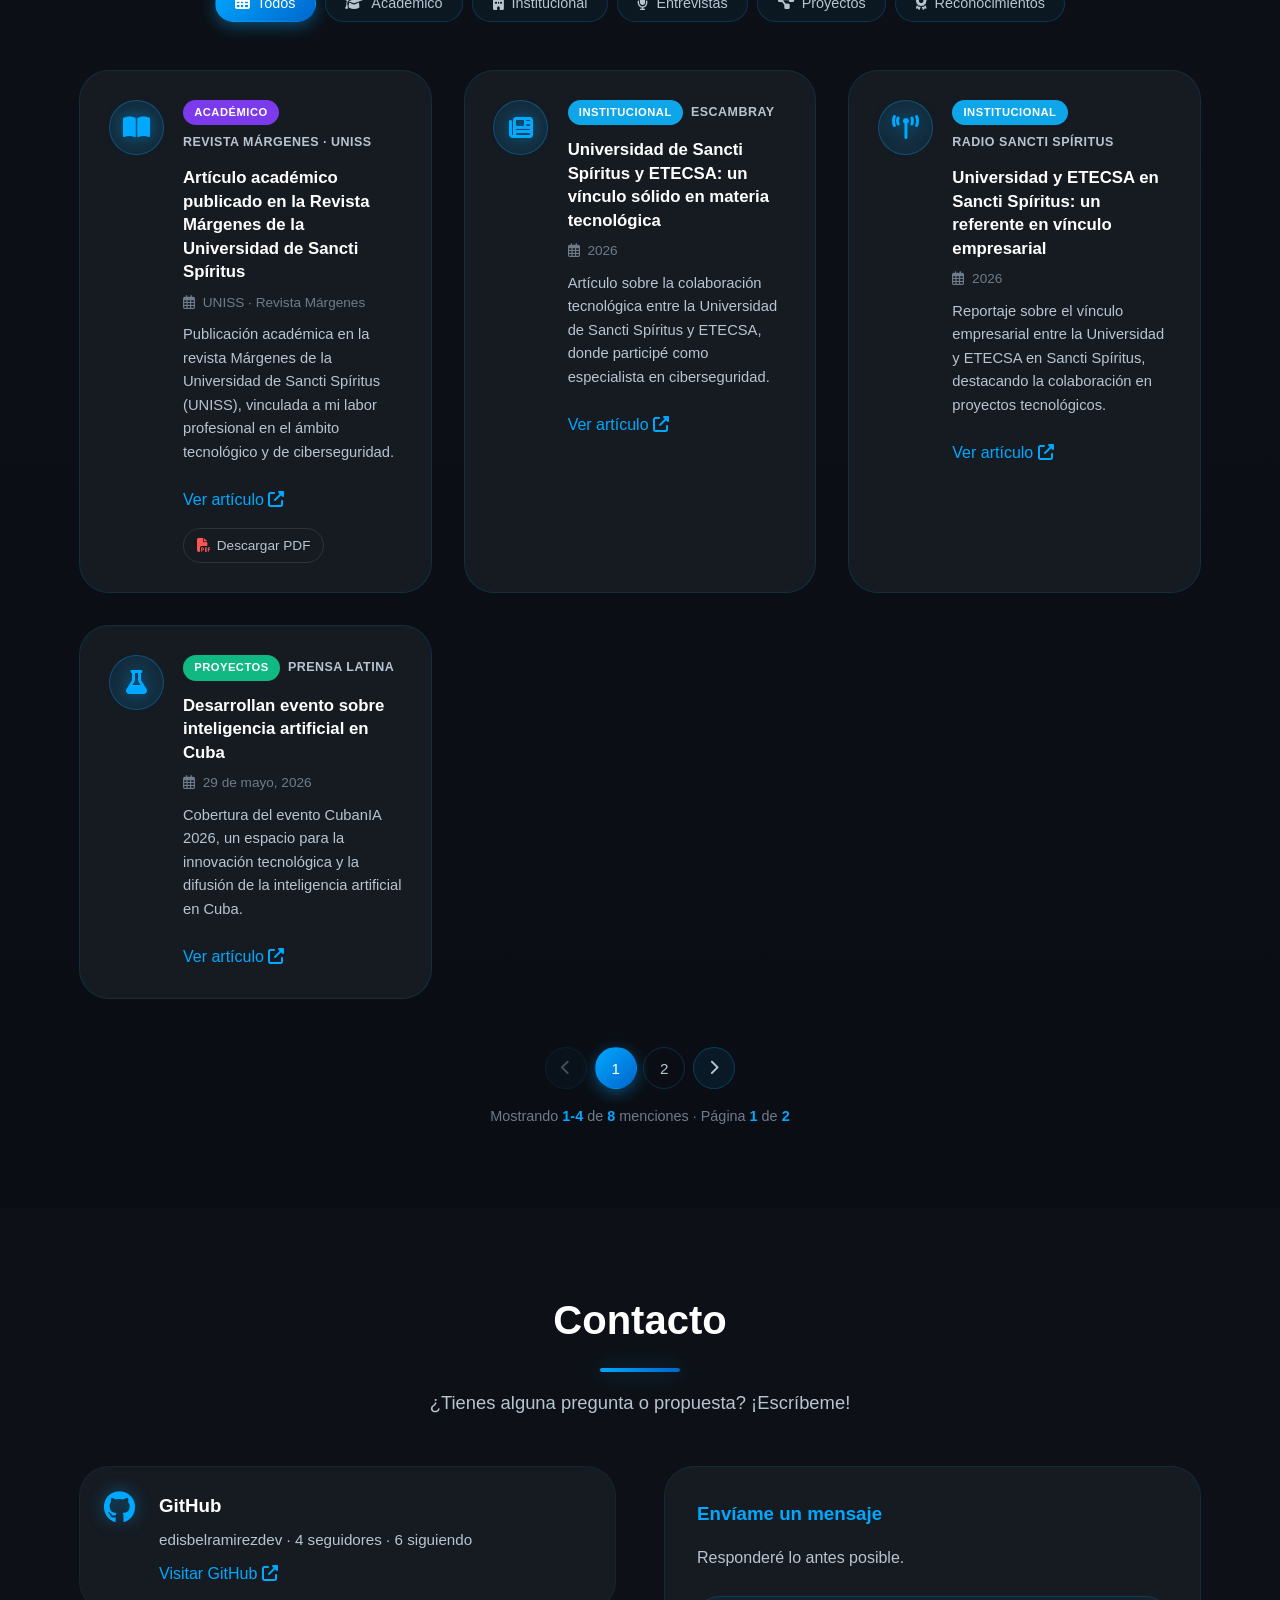
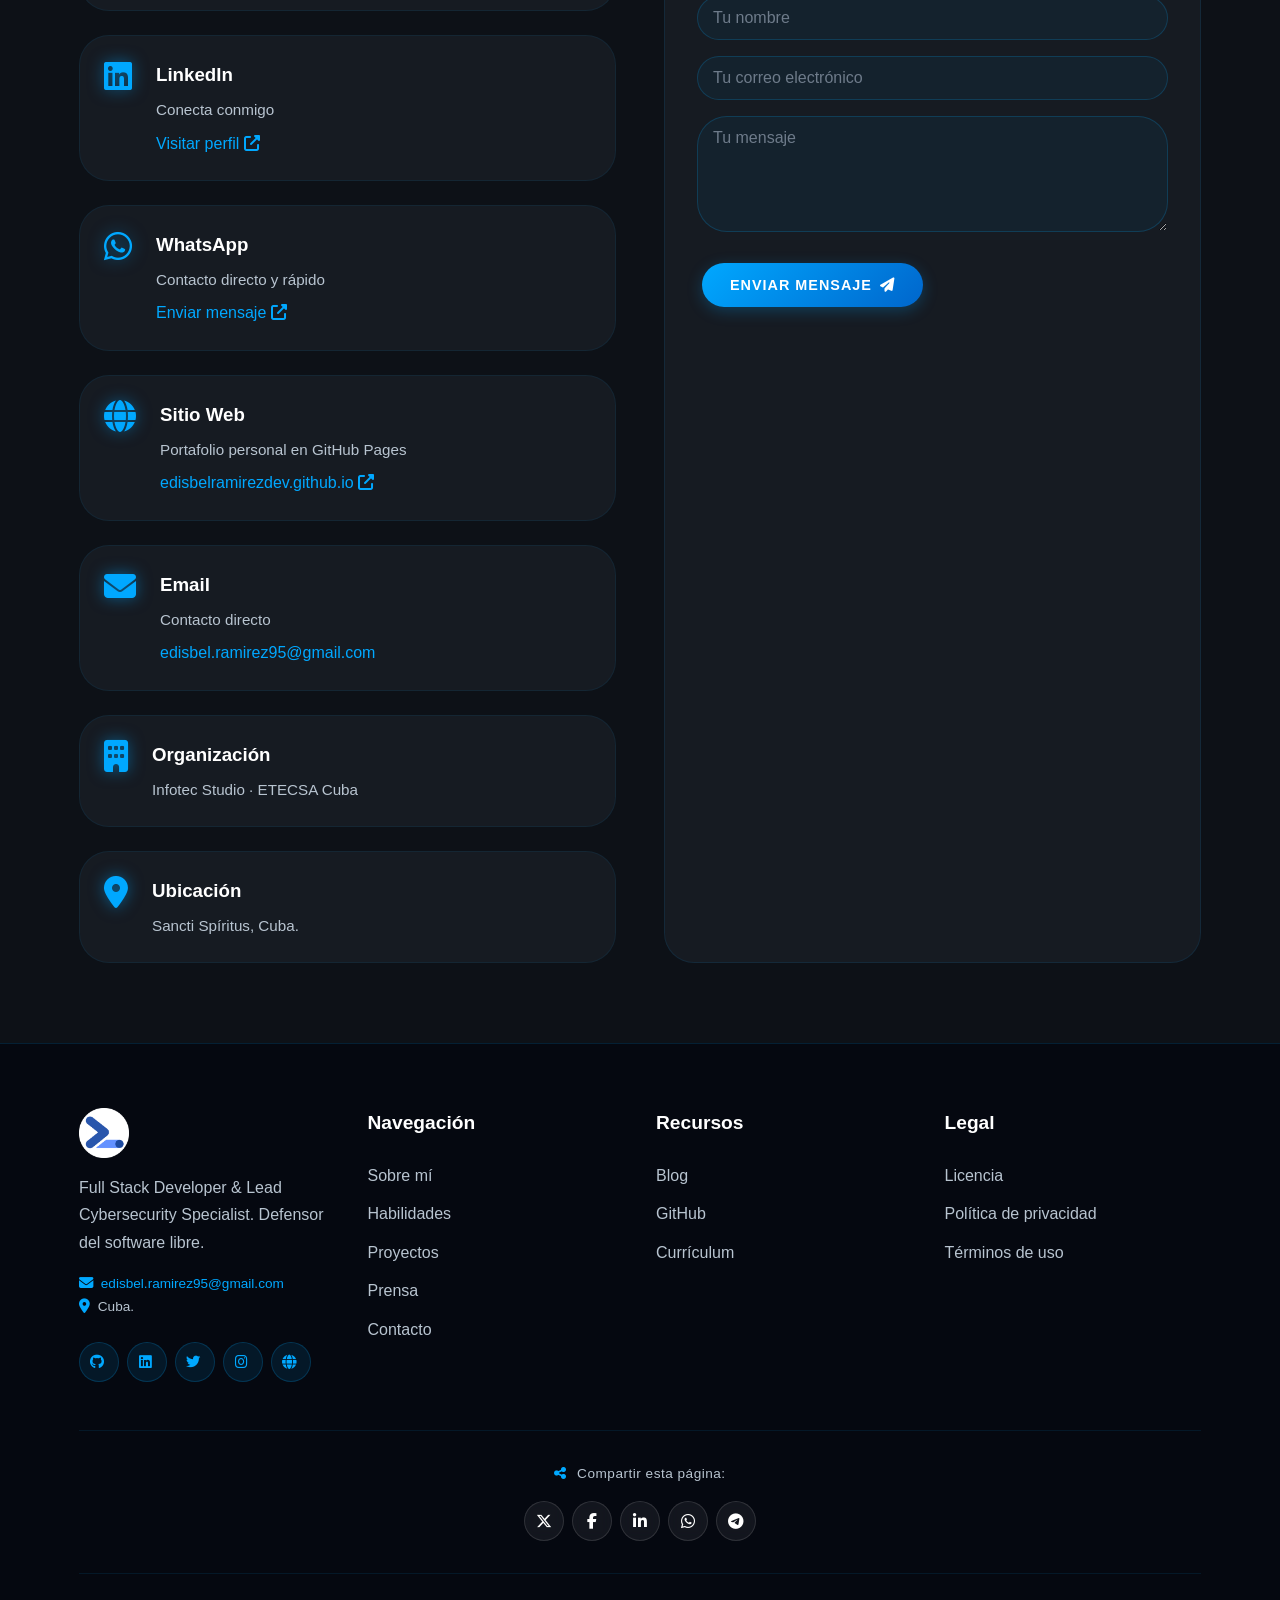
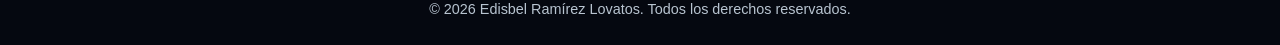
==== commit f0ce8df5: "update" ====
--- a/index.html
+++ b/index.html
@@ -29,7 +29,7 @@
     <header class="main-header">
         <nav class="navbar container">
             <a href="#hero" class="logo">
-                <img src="./assets/images/logo/edisbel-logo.png" alt="Edisbel Ramírez" class="logo-img"> Edisbel R.
+                <img src="./assets/images/logo/edisbel-logo.png" alt="Edisbel Ramirez Lovatos" class="logo-img"> Edisbel Ramirez Lovatos.
             </a>
             <button class="sidebar-toggle" aria-expanded="false" aria-controls="sidebar" aria-label="Abrir menú">
                 <i class="fas fa-bars"></i>
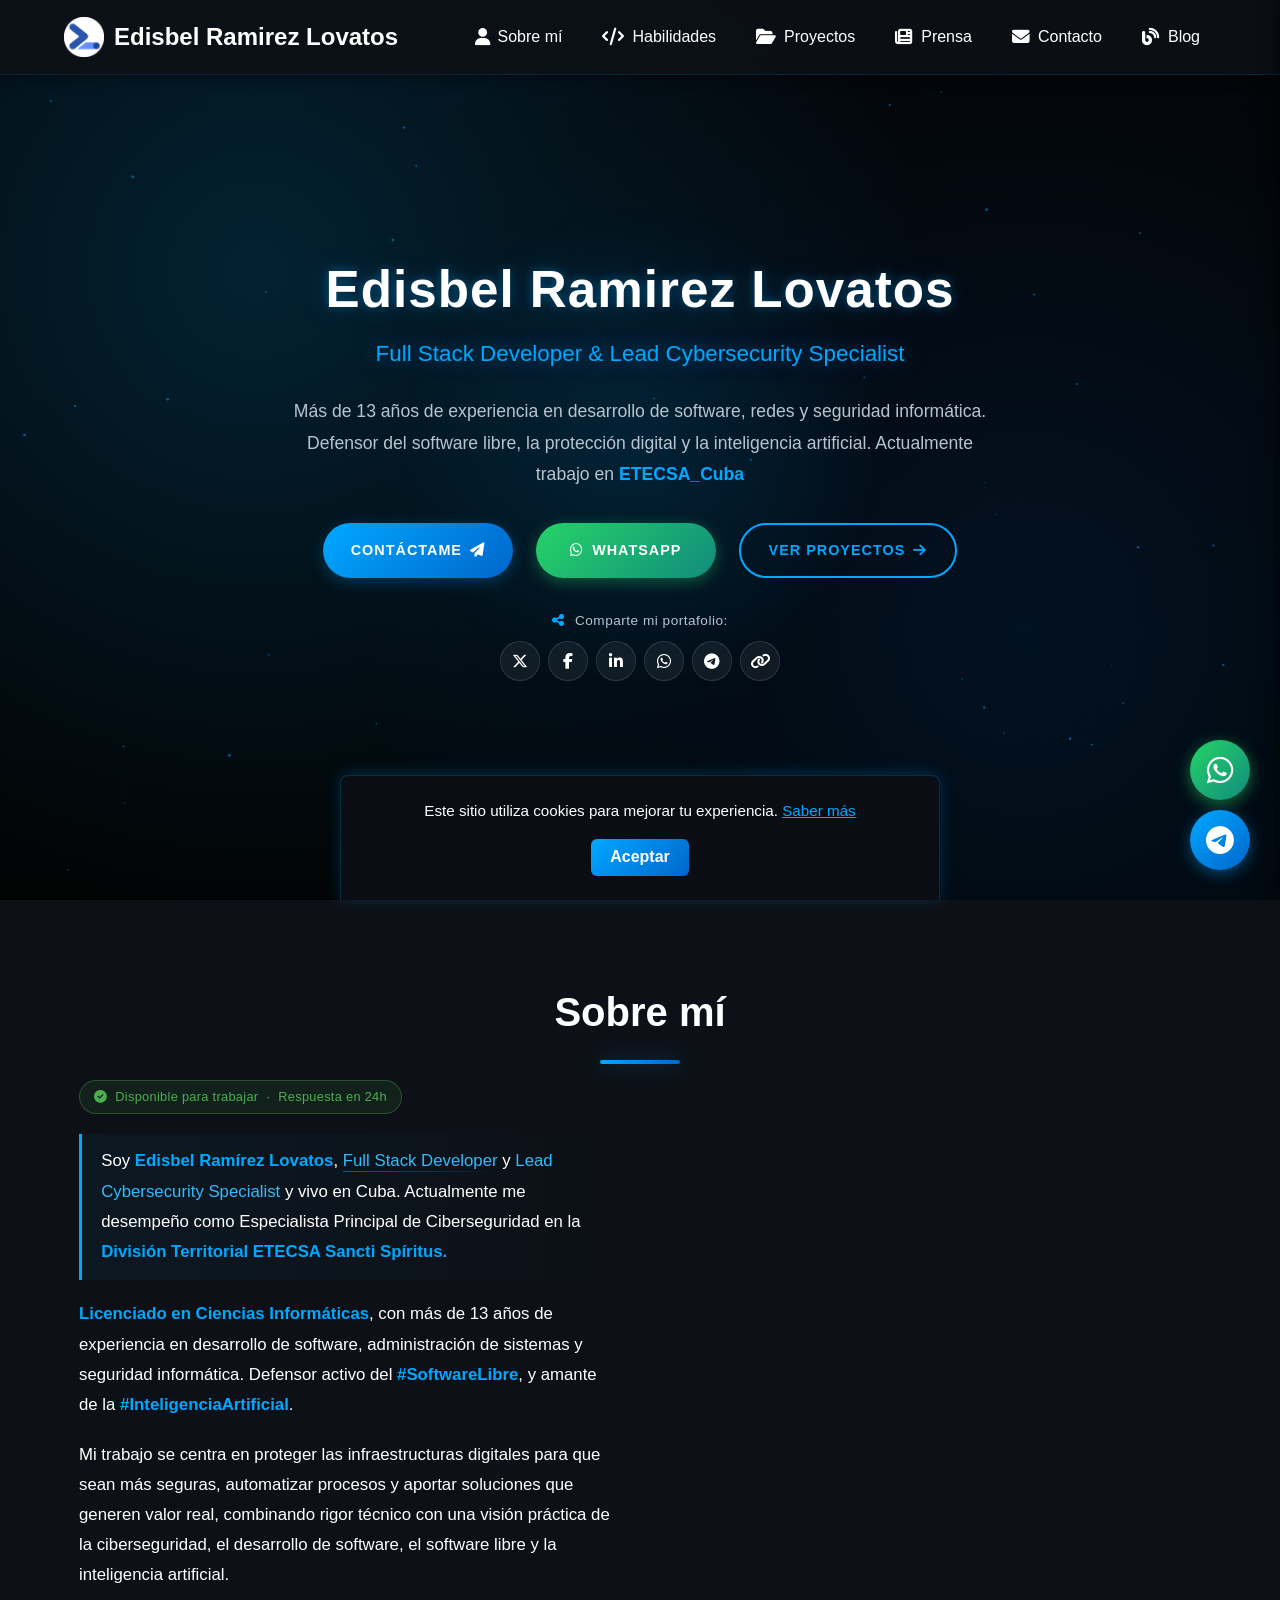
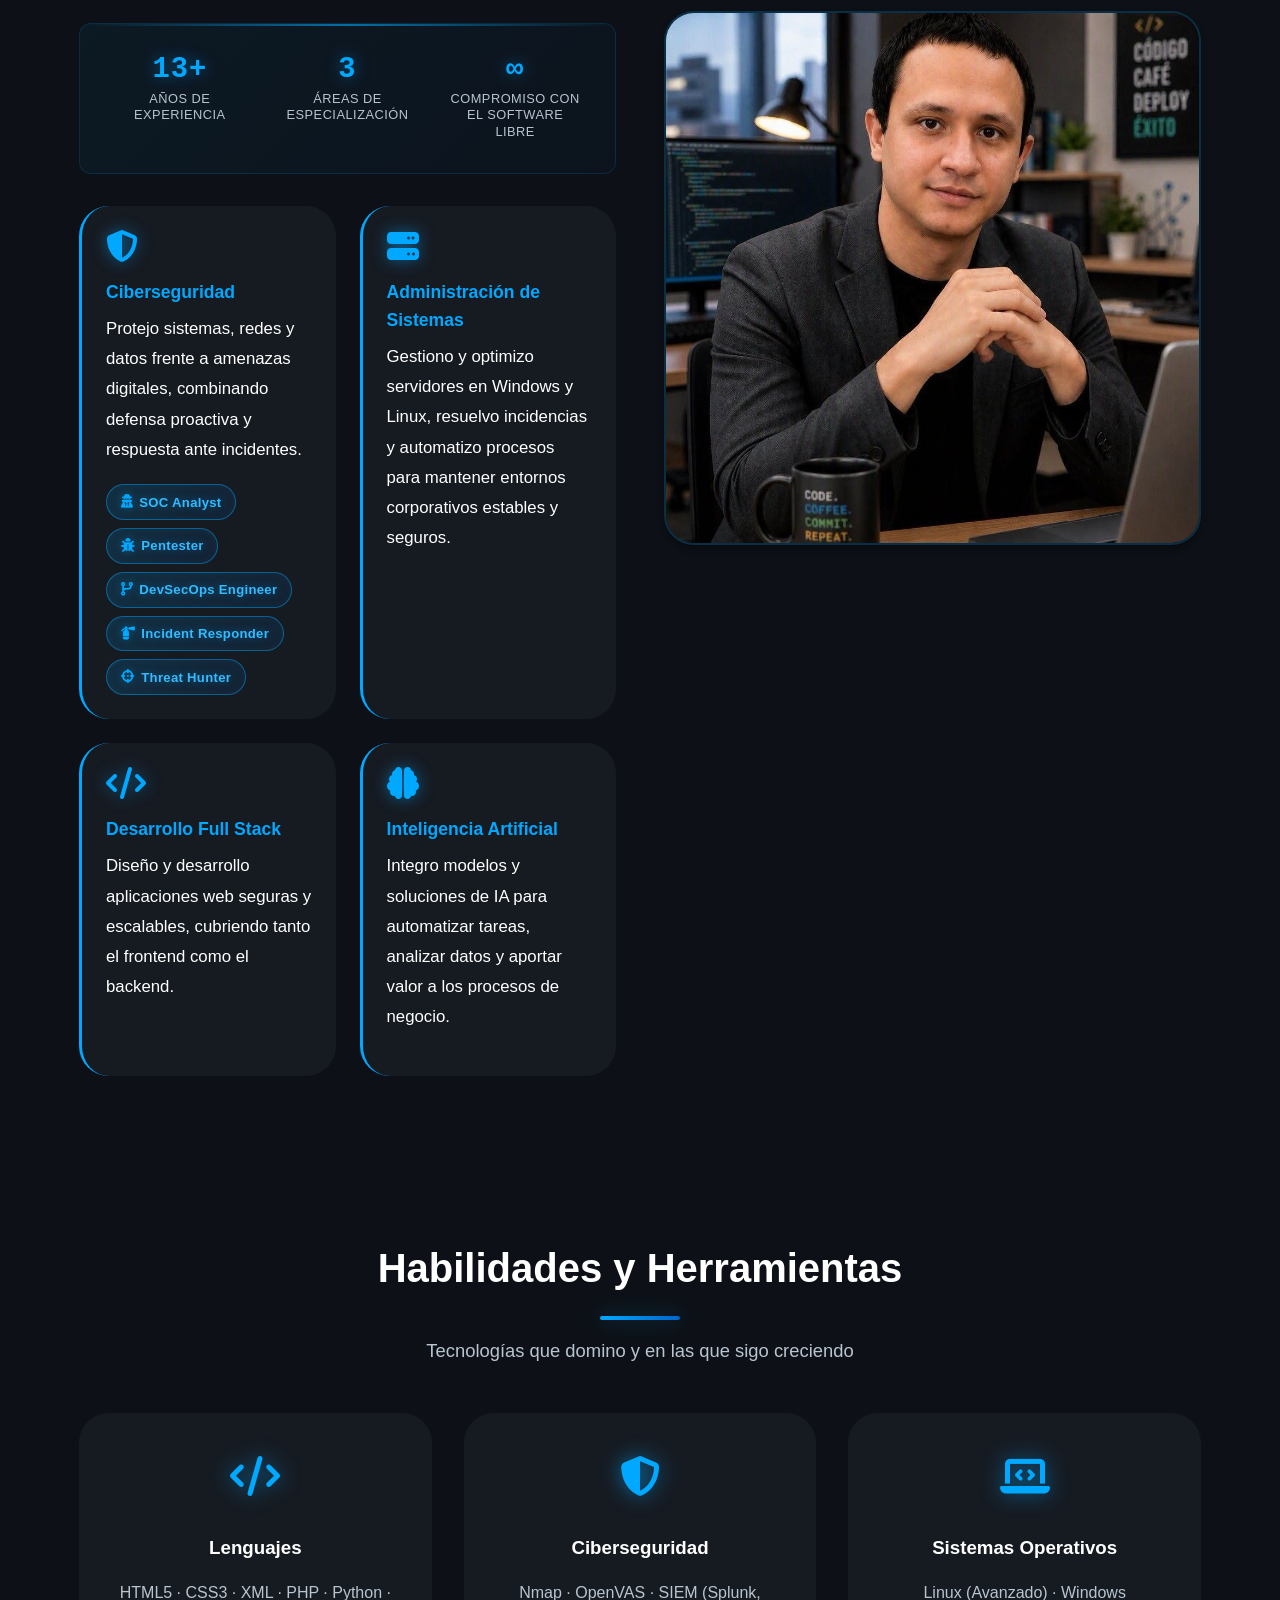
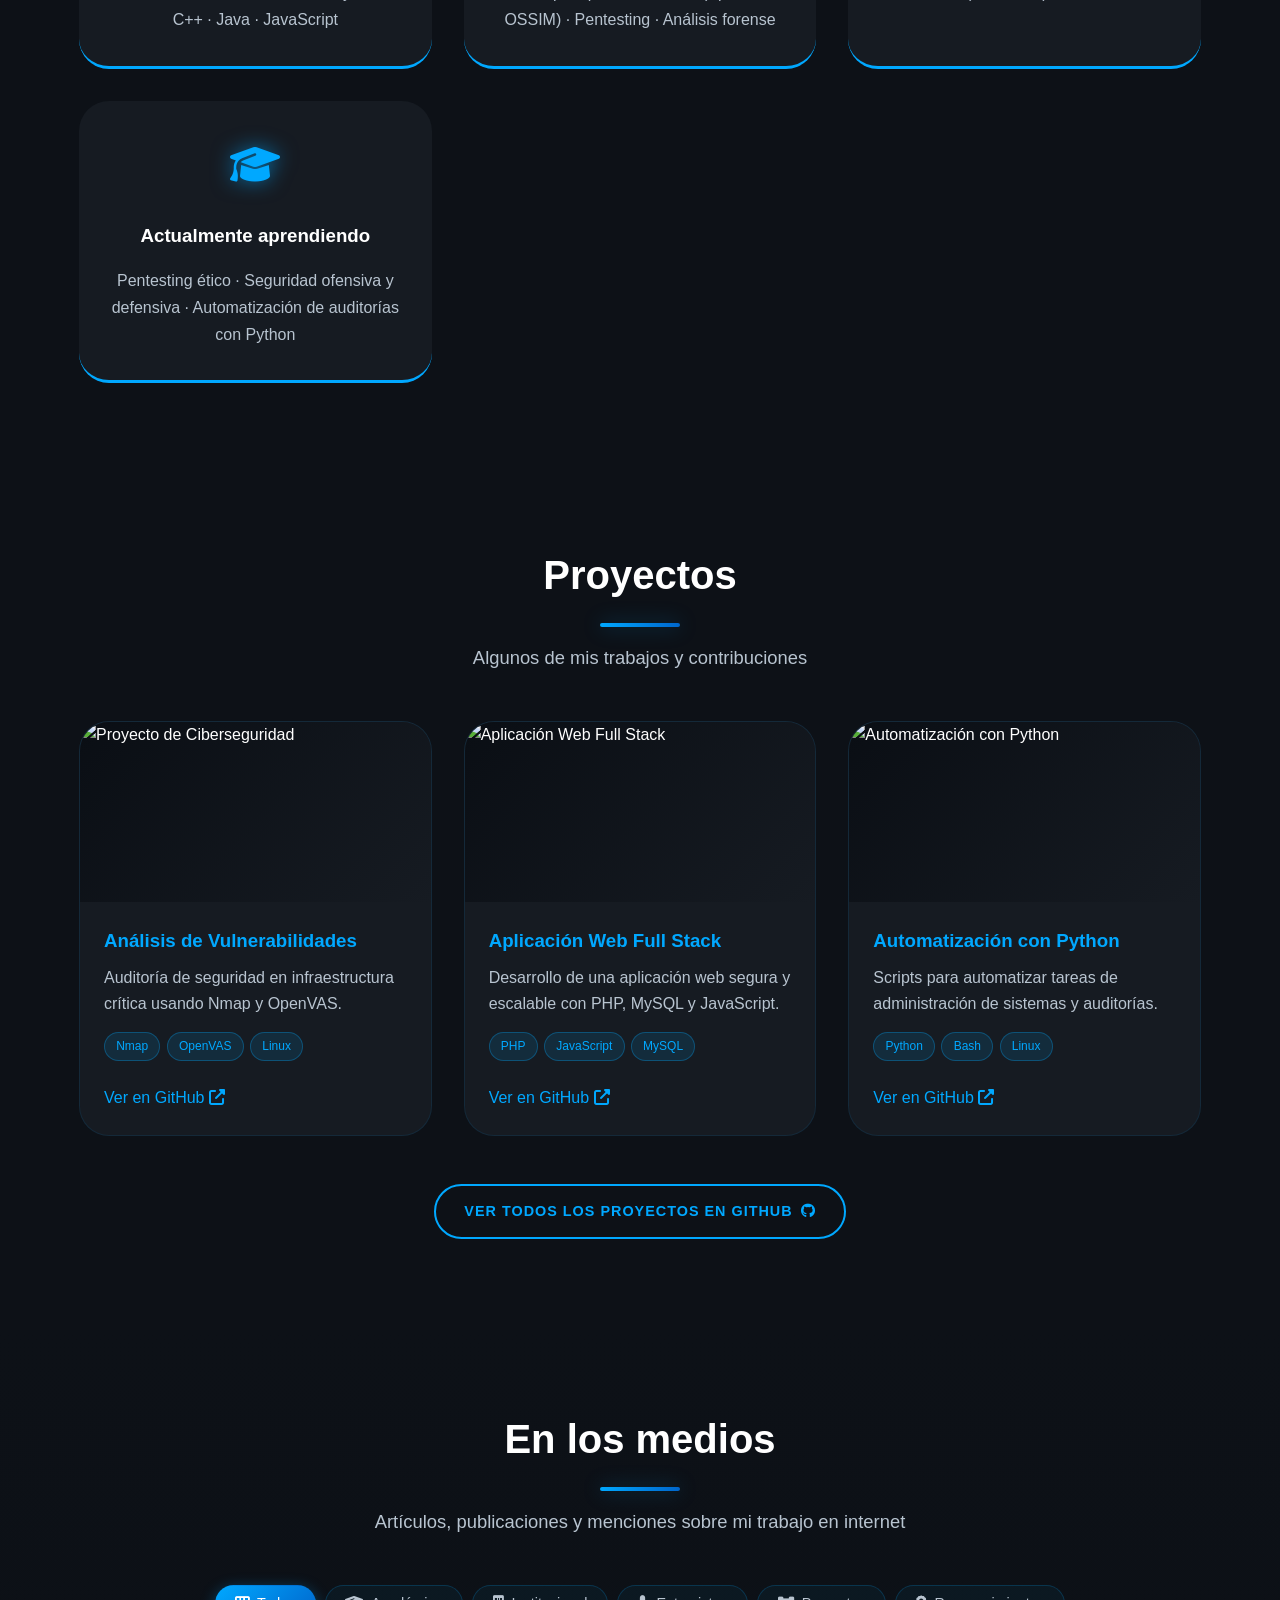
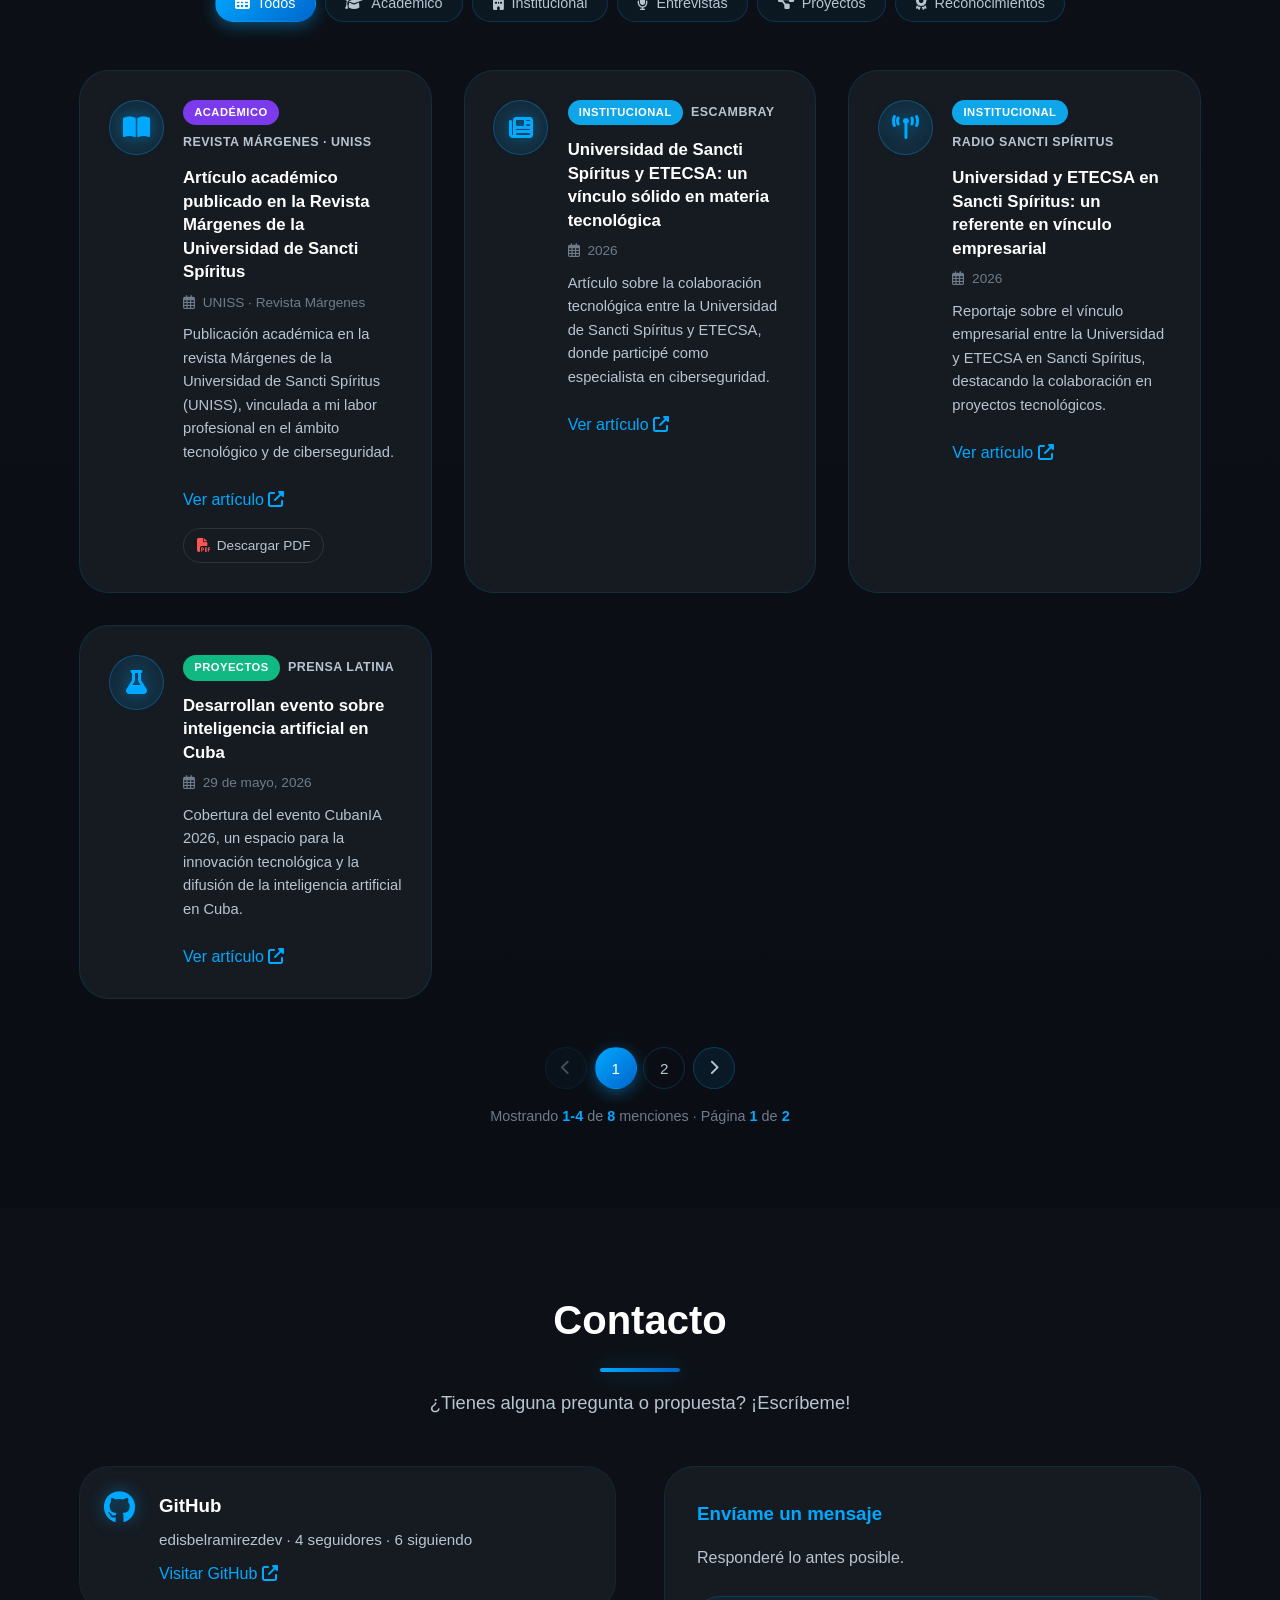
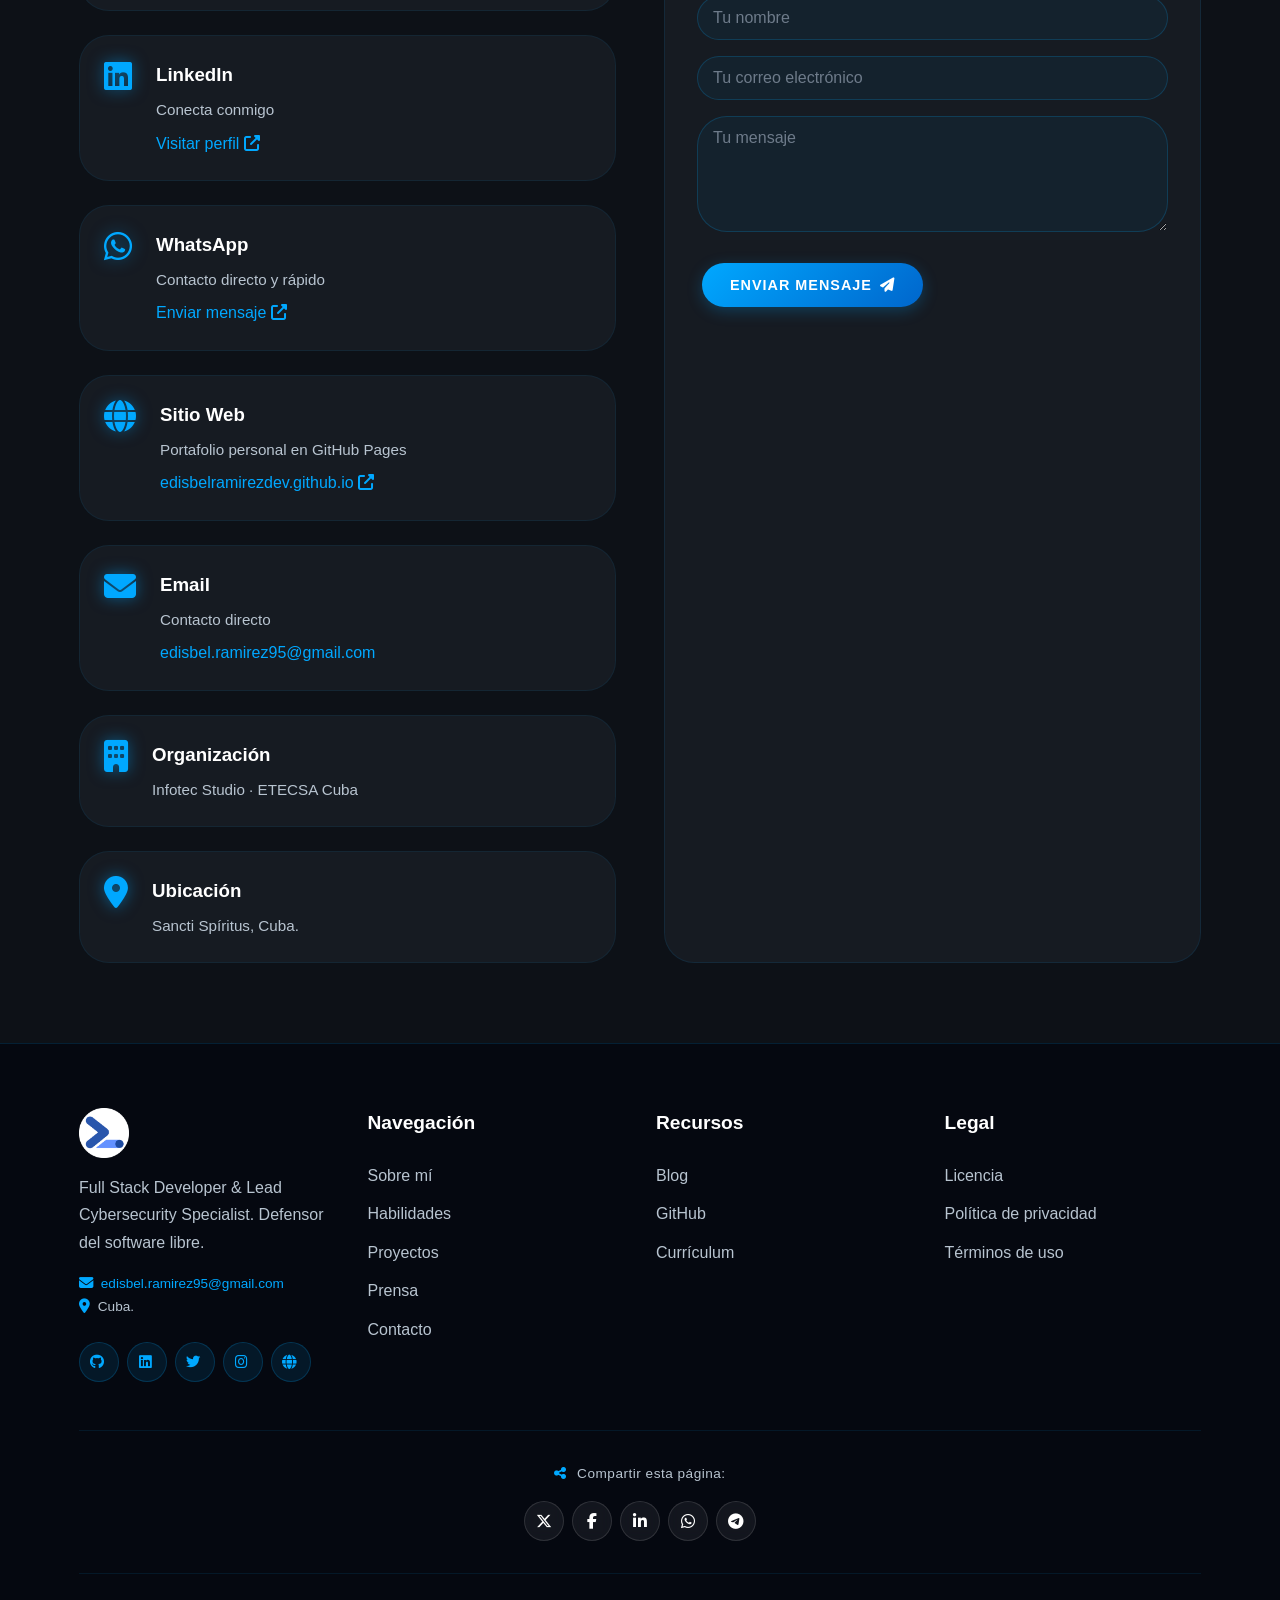
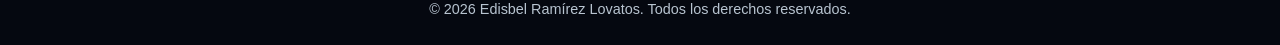
==== commit 8657ea54: "update" ====
--- a/index.html
+++ b/index.html
@@ -29,7 +29,7 @@
     <header class="main-header">
         <nav class="navbar container">
             <a href="#hero" class="logo">
-                <img src="./assets/images/logo/edisbel-logo.png" alt="Edisbel Ramirez Lovatos" class="logo-img"> Edisbel Ramirez Lovatos.
+                <img src="./assets/images/logo/edisbel-logo.png" alt="Edisbel Ramirez Lovatos" class="logo-img"> Edisbel Ramirez Lovatos
             </a>
             <button class="sidebar-toggle" aria-expanded="false" aria-controls="sidebar" aria-label="Abrir menú">
                 <i class="fas fa-bars"></i>
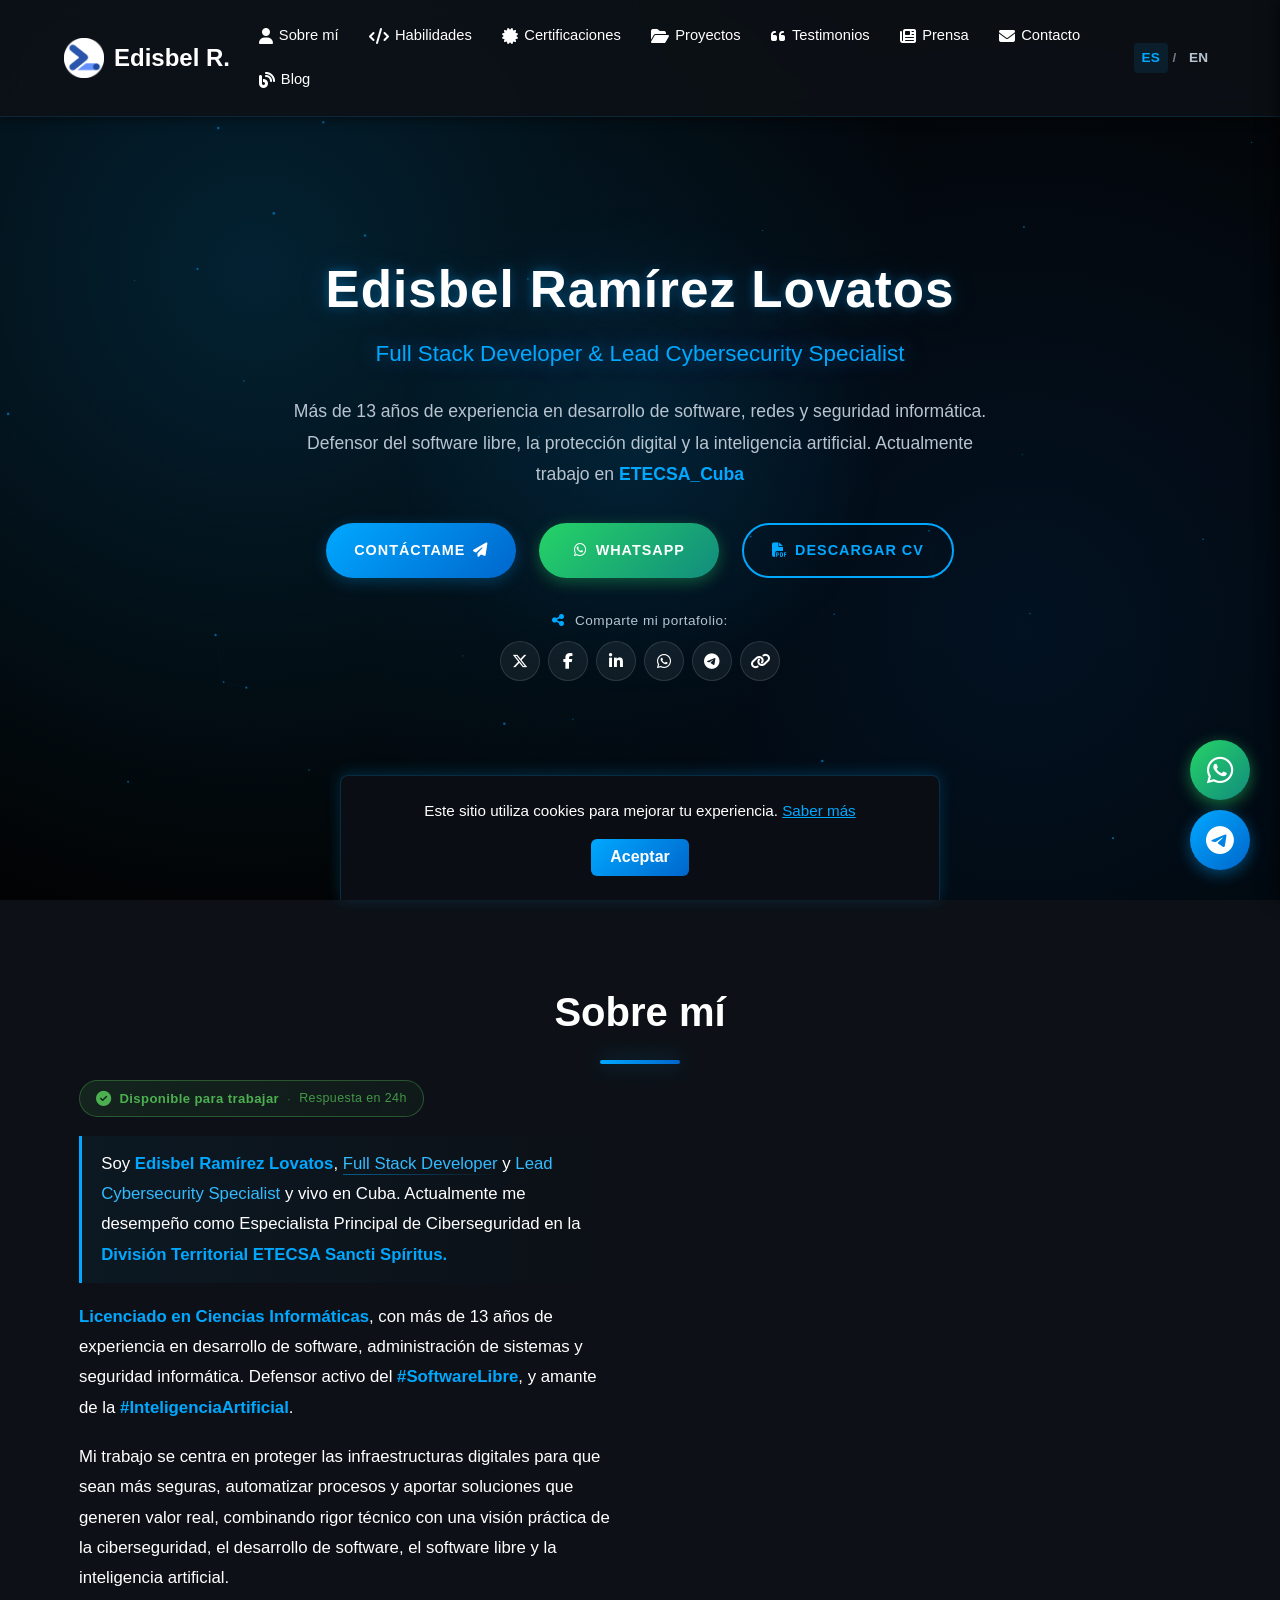
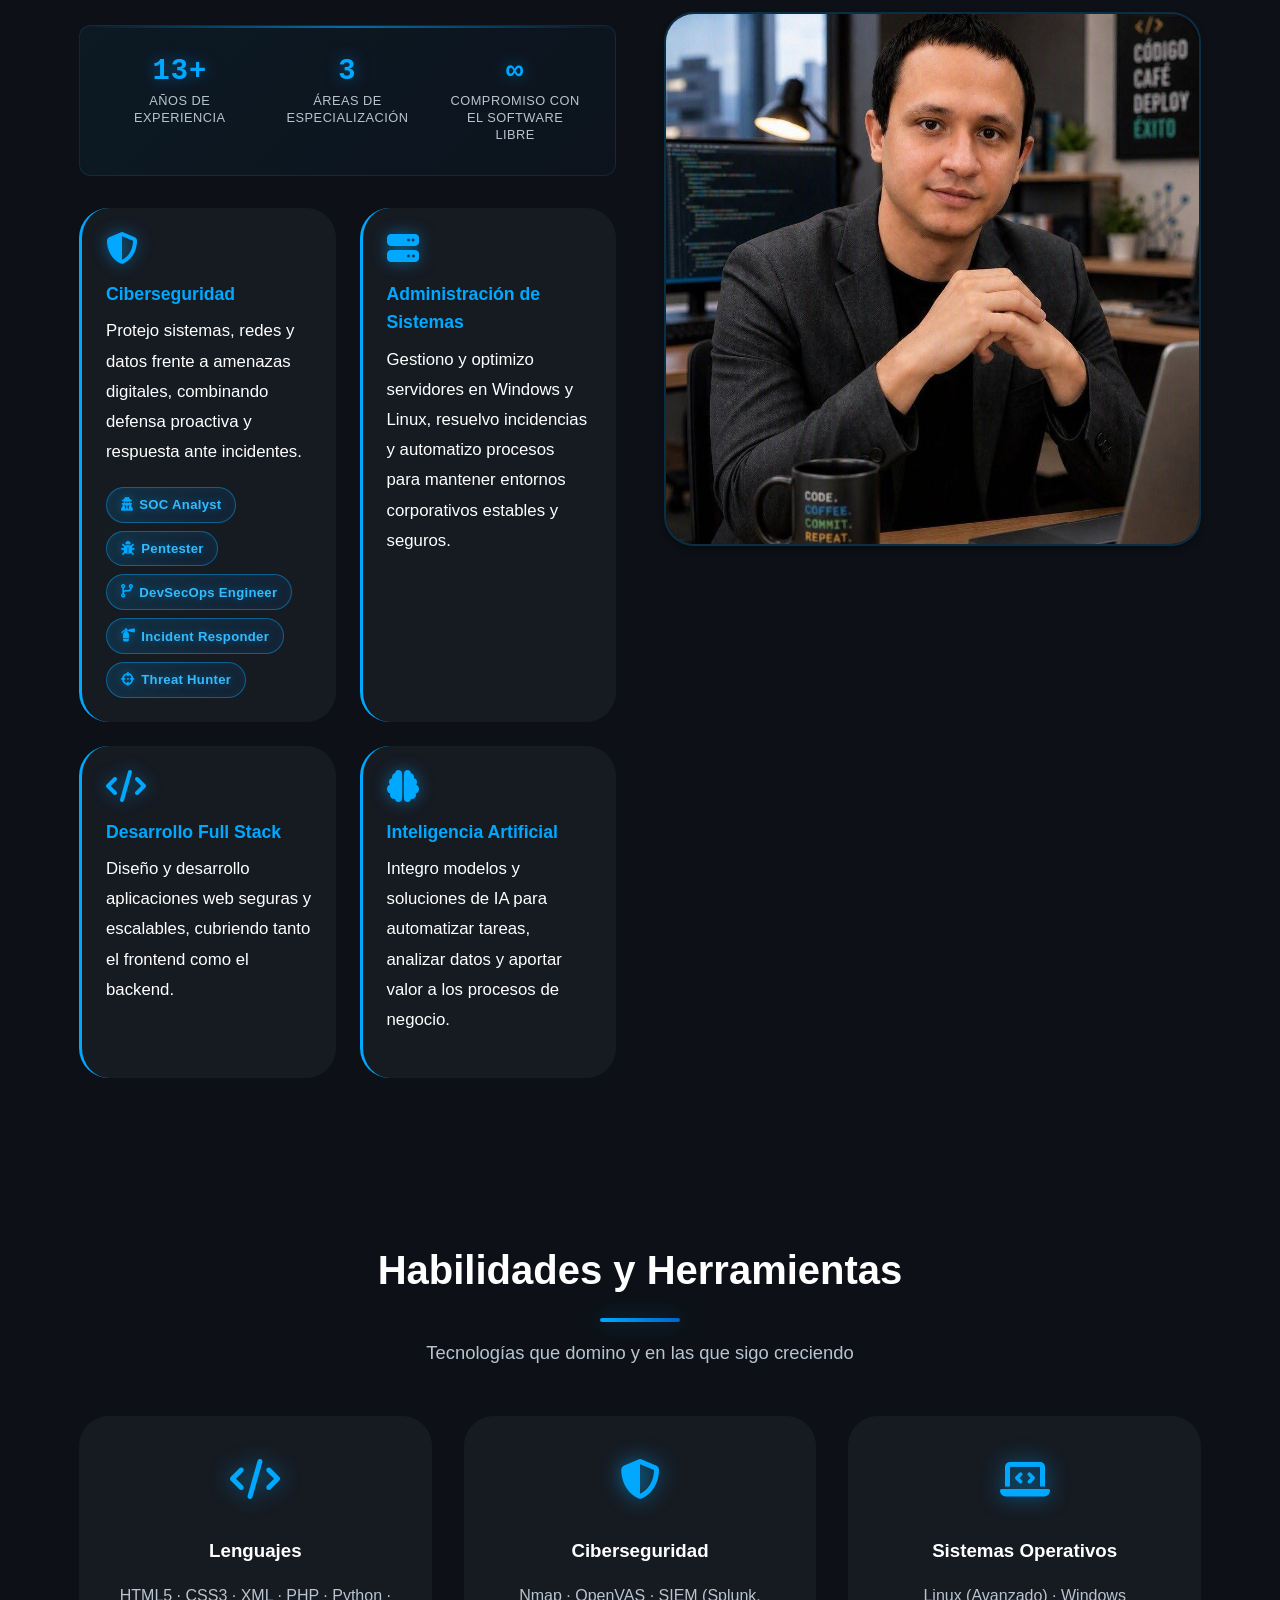
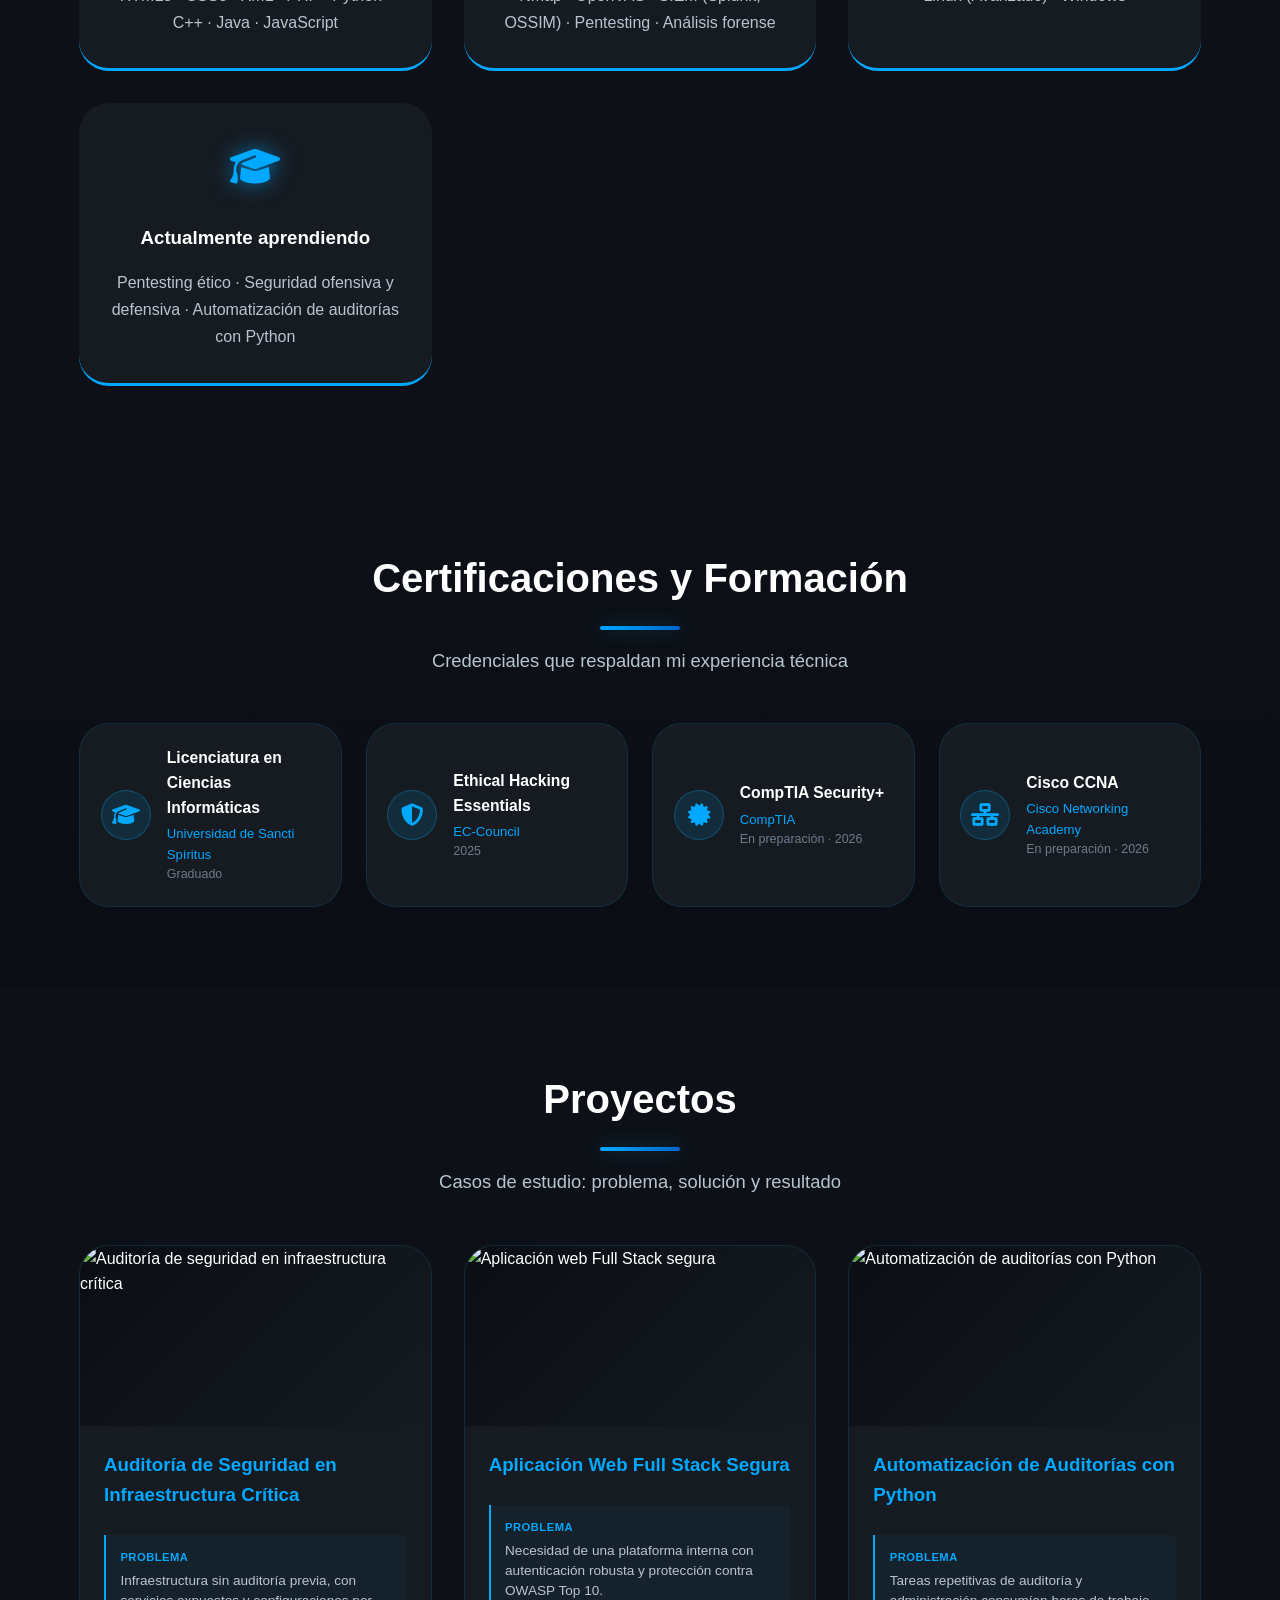
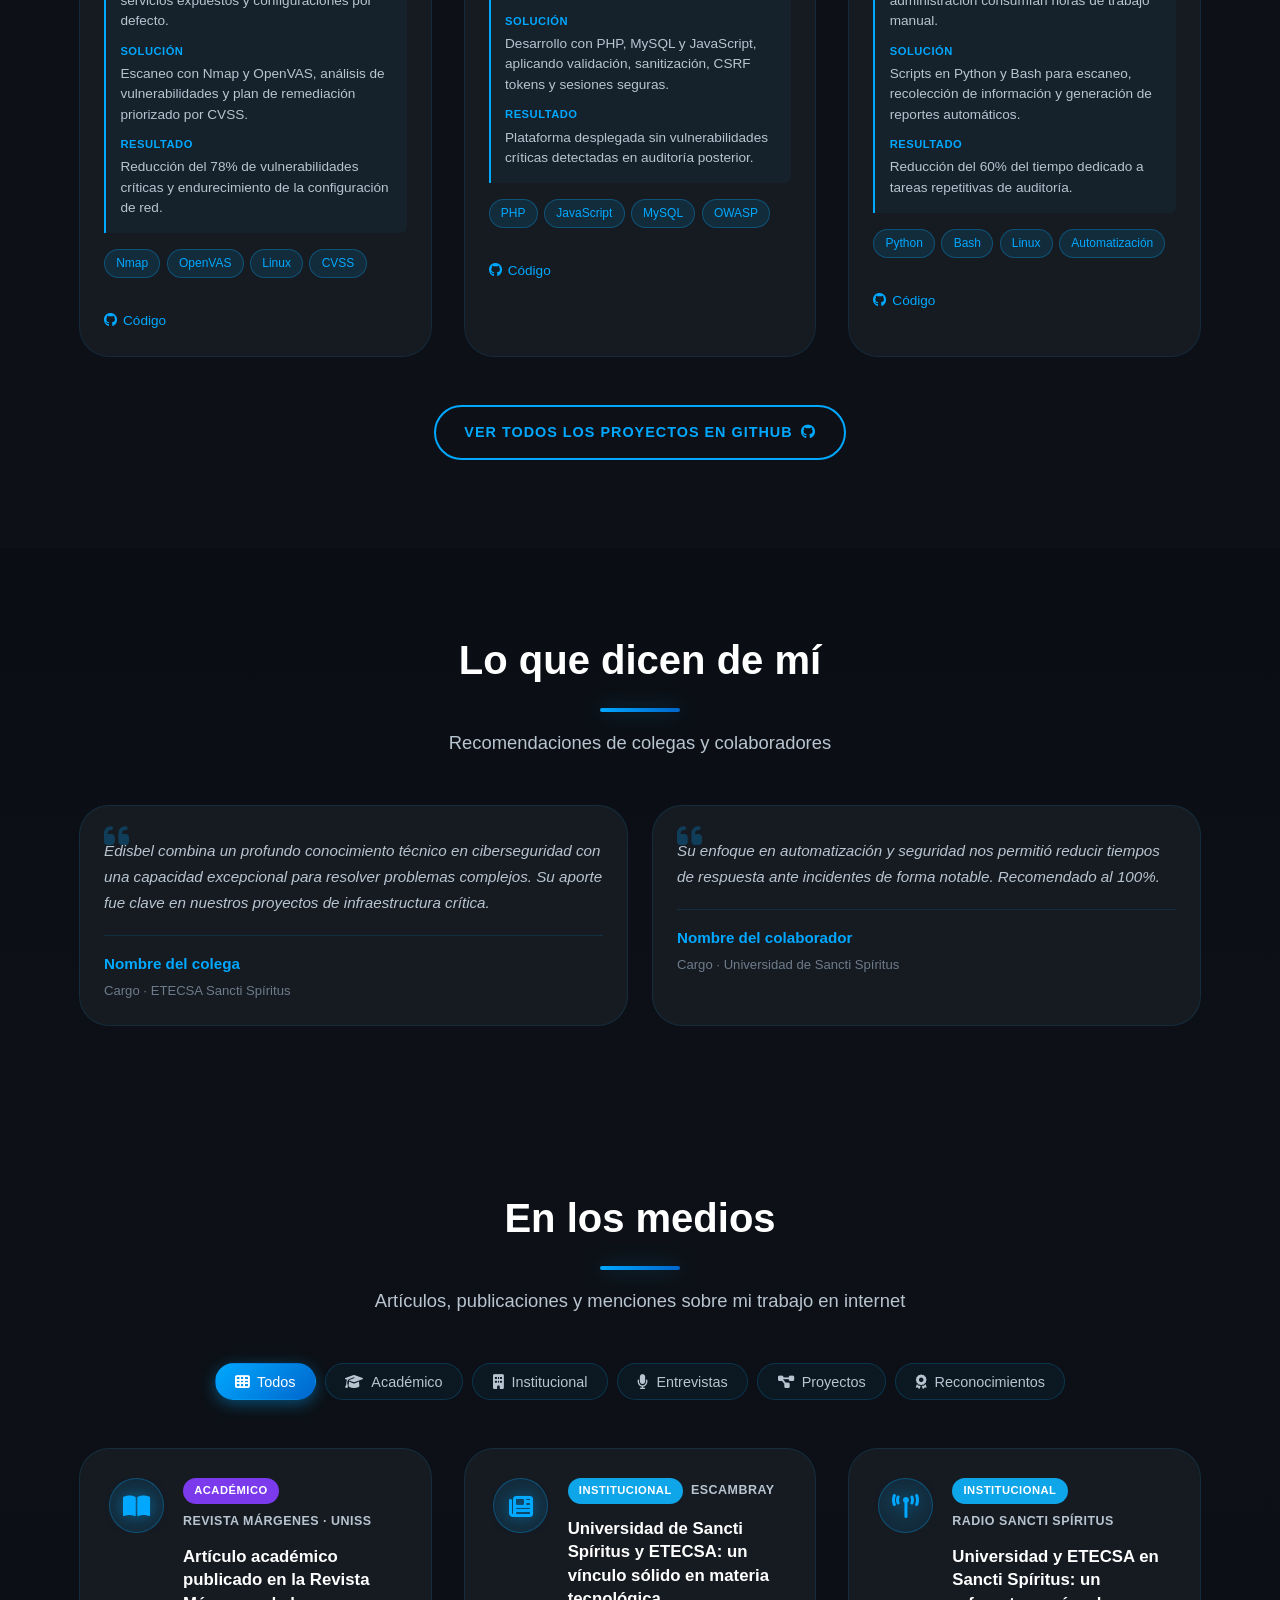
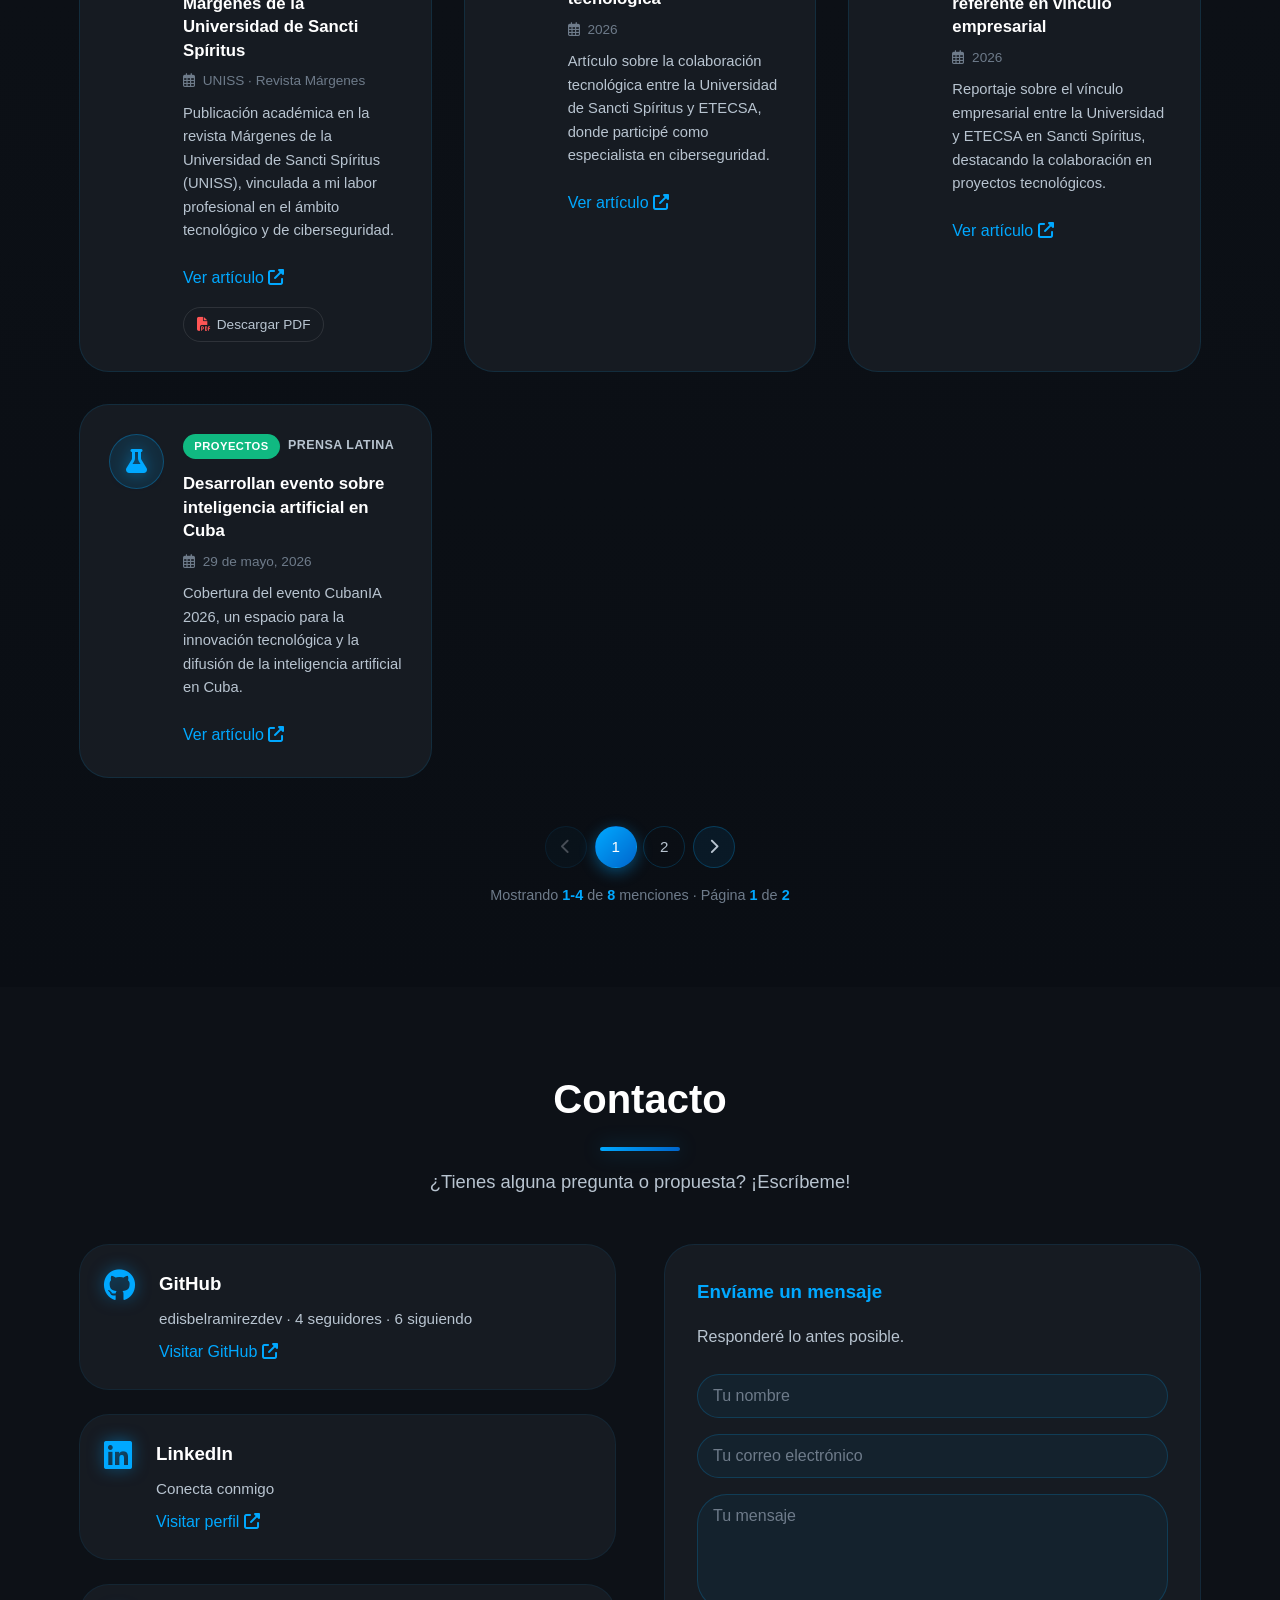
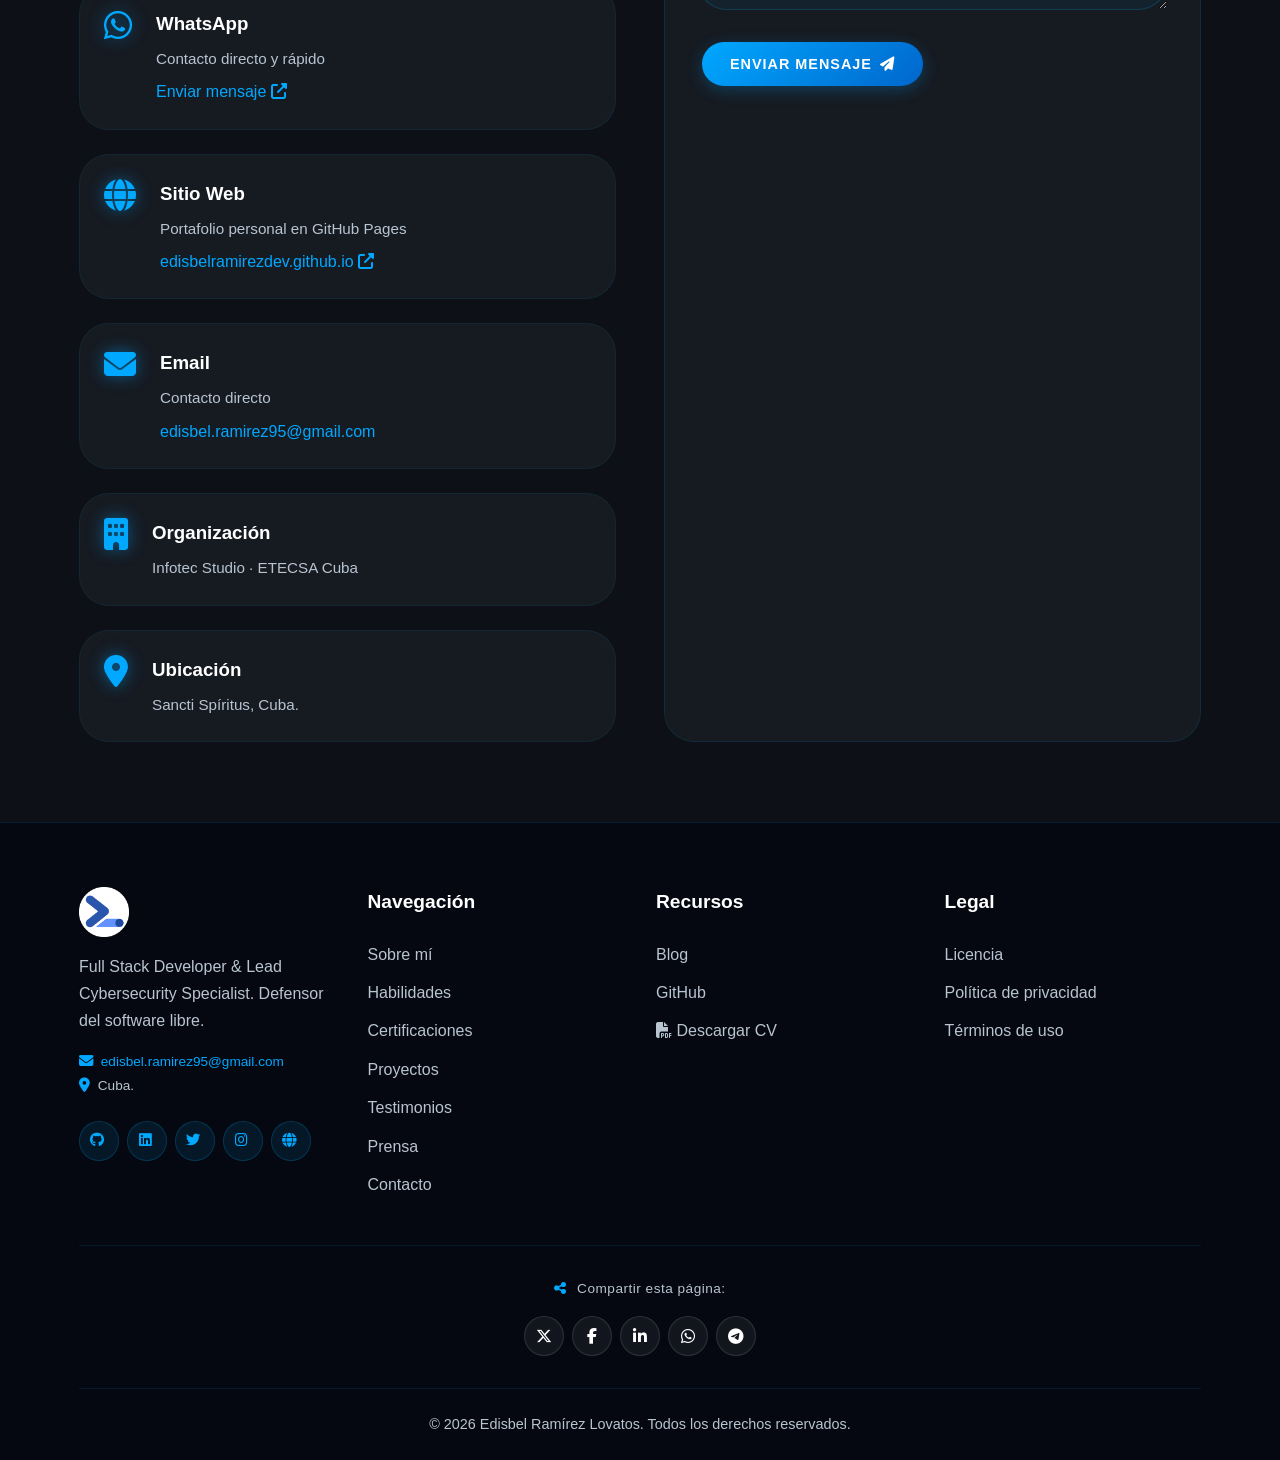
==== commit 59f604d8: "update" ====
--- a/index.html
+++ b/index.html
@@ -3,33 +3,64 @@
 <head>
     <meta charset="UTF-8">
     <meta name="viewport" content="width=device-width, initial-scale=1.0">
-    <meta name="description" content="Edisbel Ramirez Lovatos (he/him) - Full Stack Developer & Lead Cybersecurity Specialist en Infotec Studio, Cuba. Más de 13 años en desarrollo, redes y seguridad informática.">
-    <meta name="keywords" content="Edisbel Ramirez Lovatos, Ciberseguridad, Full Stack Developer, Linux, Portafolio, Infotec Studio, Cuba">
-    <meta name="author" content="Edisbel Ramirez Lovatos">
+    <meta name="description" content="Edisbel Ramírez Lovatos — Full Stack Developer & Lead Cybersecurity Specialist en ETECSA Cuba. Más de 13 años en desarrollo, redes y seguridad informática.">
+    <meta name="keywords" content="Edisbel Ramirez Lovatos, Ciberseguridad, Full Stack Developer, Linux, Portafolio, Infotec Studio, Cuba, Pentesting, SOC Analyst">
+    <meta name="author" content="Edisbel Ramírez Lovatos">
     <meta name="theme-color" content="#0D1117">
-
+    <meta name="robots" content="index, follow">
+    <meta name="language" content="Spanish">
+    <link rel="canonical" href="https://edisbelramirezdev.github.io/">
+
+    <!-- Open Graph -->
     <meta property="og:title" content="Edisbel Ramírez Lovatos | Full Stack Developer & Lead Cybersecurity Specialist">
     <meta property="og:description" content="Más de 13 años en desarrollo, redes y seguridad informática. Defensor del software libre y la protección digital. Cuba 🇨🇺">
     <meta property="og:image" content="https://edisbelramirezdev.github.io/assets/images/logo/edisbel-logo.png">
     <meta property="og:url" content="https://edisbelramirezdev.github.io">
     <meta property="og:type" content="website">
+    <meta property="og:locale" content="es_ES">
+
+    <!-- Twitter -->
     <meta name="twitter:card" content="summary_large_image">
     <meta name="twitter:site" content="@edisbelramirez">
     <meta name="twitter:title" content="Edisbel Ramírez Lovatos | Full Stack Developer & Lead Cybersecurity Specialist">
     <meta name="twitter:description" content="Más de 13 años en desarrollo, redes y seguridad informática. Cuba 🇨🇺">
     <meta name="twitter:image" content="https://edisbelramirezdev.github.io/assets/images/logo/edisbel-logo.png">
 
-    <title>Edisbel Ramirez Lovatos | Full Stack Developer &amp; Lead Cybersecurity Specialist</title>
+    <title>Edisbel Ramírez Lovatos | Full Stack Developer &amp; Lead Cybersecurity Specialist</title>
 
     <link rel="stylesheet" href="./assets/webfonts/css/all.css">
     <link rel="stylesheet" href="./assets/css/styles.css">
     <link rel="icon" type="image/png" href="./assets/images/logo/edisbel-logo.png">
+
+    <!-- JSON-LD Person Schema -->
+    <script type="application/ld+json">
+    {
+      "@context": "https://schema.org",
+      "@type": "Person",
+      "name": "Edisbel Ramírez Lovatos",
+      "jobTitle": "Full Stack Developer & Lead Cybersecurity Specialist",
+      "url": "https://edisbelramirezdev.github.io",
+      "image": "https://edisbelramirezdev.github.io/assets/images/profile/edisbel.jpg",
+      "sameAs": [
+        "https://github.com/edisbelramirezdev",
+        "https://www.linkedin.com/in/edisbel-ramirez-lovatos",
+        "https://x.com/edisbelramirez"
+      ],
+      "worksFor": { "@type": "Organization", "name": "ETECSA Cuba" },
+      "address": {
+        "@type": "PostalAddress",
+        "addressLocality": "Sancti Spíritus",
+        "addressCountry": "CU"
+      },
+      "knowsAbout": ["Ciberseguridad", "Full Stack Development", "Linux", "Inteligencia Artificial", "Software Libre"]
+    }
+    </script>
 </head>
 <body>
     <header class="main-header">
         <nav class="navbar container">
             <a href="#hero" class="logo">
-                <img src="./assets/images/logo/edisbel-logo.png" alt="Edisbel Ramirez Lovatos" class="logo-img"> Edisbel Ramirez Lovatos
+                <img src="./assets/images/logo/edisbel-logo.png" alt="Edisbel Ramírez" class="logo-img"> Edisbel R.
             </a>
             <button class="sidebar-toggle" aria-expanded="false" aria-controls="sidebar" aria-label="Abrir menú">
                 <i class="fas fa-bars"></i>
@@ -37,11 +68,18 @@
             <ul class="nav-list">
                 <li><a href="#about" class="nav-link"><i class="fas fa-user"></i> Sobre mí</a></li>
                 <li><a href="#skills" class="nav-link"><i class="fas fa-code"></i> Habilidades</a></li>
+                <li><a href="#certifications" class="nav-link"><i class="fas fa-certificate"></i> Certificaciones</a></li>
                 <li><a href="#projects" class="nav-link"><i class="fas fa-folder-open"></i> Proyectos</a></li>
+                <li><a href="#testimonials" class="nav-link"><i class="fas fa-quote-left"></i> Testimonios</a></li>
                 <li><a href="#press" class="nav-link"><i class="fas fa-newspaper"></i> Prensa</a></li>
                 <li><a href="#contact" class="nav-link"><i class="fas fa-envelope"></i> Contacto</a></li>
                 <li><a href="blog.html" class="nav-link"><i class="fas fa-blog"></i> Blog</a></li>
             </ul>
+            <div class="lang-switch" aria-label="Selector de idioma">
+                <a href="index.html" class="lang-link active" aria-label="Español">ES</a>
+                <span class="lang-sep">/</span>
+                <a href="index-en.html" class="lang-link" aria-label="English">EN</a>
+            </div>
         </nav>
     </header>
 
@@ -52,7 +90,9 @@
             <ul class="sidebar-list">
                 <li><a href="#about" class="sidebar-link"><i class="fas fa-user"></i> Sobre mí</a></li>
                 <li><a href="#skills" class="sidebar-link"><i class="fas fa-code"></i> Habilidades</a></li>
+                <li><a href="#certifications" class="sidebar-link"><i class="fas fa-certificate"></i> Certificaciones</a></li>
                 <li><a href="#projects" class="sidebar-link"><i class="fas fa-folder-open"></i> Proyectos</a></li>
+                <li><a href="#testimonials" class="sidebar-link"><i class="fas fa-quote-left"></i> Testimonios</a></li>
                 <li><a href="#press" class="sidebar-link"><i class="fas fa-newspaper"></i> Prensa</a></li>
                 <li><a href="#contact" class="sidebar-link"><i class="fas fa-envelope"></i> Contacto</a></li>
                 <li><a href="blog.html" class="sidebar-link"><i class="fas fa-blog"></i> Blog</a></li>
@@ -67,43 +107,29 @@
             <div class="hero-glow"></div>
 
             <div class="container">
-                <h1>Edisbel Ramirez Lovatos</h1>
+                <h1>Edisbel Ramírez Lovatos</h1>
                 <p class="subtitle">Full Stack Developer &amp; Lead Cybersecurity Specialist</p>
                 <p class="hero-text">Más de 13 años de experiencia en desarrollo de software, redes y seguridad informática. Defensor del software libre, la protección digital y la inteligencia artificial. Actualmente trabajo en <strong>ETECSA_Cuba</strong></p>
+
                 <div class="hero-buttons">
                     <a href="#contact" class="cta-button">Contáctame <i class="fas fa-paper-plane"></i></a>
                     <a href="https://wa.me/5354850578?text=Hola%20Edisbel,%20vi%20tu%20portafolio%20y%20me%20gustar%C3%ADa%20contactarte" target="_blank" rel="noopener" class="cta-button whatsapp-btn">
                         <i class="fab fa-whatsapp"></i> WhatsApp
                     </a>
-                    <a href="#projects" class="cta-button secondary">Ver Proyectos <i class="fas fa-arrow-right"></i></a>
+                    <a href="./assets/cv/edisbel-ramirez-cv.pdf" download class="cta-button secondary">
+                        <i class="fas fa-file-pdf"></i> Descargar CV
+                    </a>
                 </div>
 
                 <div class="share-hero" aria-label="Compartir esta página">
                     <span class="share-label"><i class="fas fa-share-alt"></i> Comparte mi portafolio:</span>
                     <div class="share-buttons">
-                        <a href="https://twitter.com/intent/tweet?text=Mira%20el%20portafolio%20de%20%40edisbelramirez%20-%20Full%20Stack%20Developer%20%26%20Lead%20Cybersecurity%20Specialist&url=https://edisbelramirezdev.github.io"
-                           target="_blank" rel="noopener" class="share-btn share-x" aria-label="Compartir en X">
-                            <i class="fab fa-x-twitter"></i>
-                        </a>
-                        <a href="https://www.facebook.com/sharer/sharer.php?u=https://edisbelramirezdev.github.io"
-                           target="_blank" rel="noopener" class="share-btn share-facebook" aria-label="Compartir en Facebook">
-                            <i class="fab fa-facebook-f"></i>
-                        </a>
-                        <a href="https://www.linkedin.com/sharing/share-offsite/?url=https://edisbelramirezdev.github.io"
-                           target="_blank" rel="noopener" class="share-btn share-linkedin" aria-label="Compartir en LinkedIn">
-                            <i class="fab fa-linkedin-in"></i>
-                        </a>
-                        <a href="https://api.whatsapp.com/send?text=Mira%20el%20portafolio%20de%20Edisbel%20Ram%C3%ADrez%20https://edisbelramirezdev.github.io"
-                           target="_blank" rel="noopener" class="share-btn share-whatsapp" aria-label="Compartir en WhatsApp">
-                            <i class="fab fa-whatsapp"></i>
-                        </a>
-                        <a href="https://t.me/share/url?url=https://edisbelramirezdev.github.io&text=Mira%20el%20portafolio%20de%20Edisbel%20Ram%C3%ADrez"
-                           target="_blank" rel="noopener" class="share-btn share-telegram" aria-label="Compartir en Telegram">
-                            <i class="fab fa-telegram-plane"></i>
-                        </a>
-                        <button type="button" class="share-btn share-copy" id="copy-link" aria-label="Copiar enlace">
-                            <i class="fas fa-link"></i>
-                        </button>
+                        <a href="https://twitter.com/intent/tweet?text=Mira%20el%20portafolio%20de%20%40edisbelramirez%20-%20Full%20Stack%20Developer%20%26%20Lead%20Cybersecurity%20Specialist&url=https://edisbelramirezdev.github.io" target="_blank" rel="noopener" class="share-btn share-x" aria-label="Compartir en X"><i class="fab fa-x-twitter"></i></a>
+                        <a href="https://www.facebook.com/sharer/sharer.php?u=https://edisbelramirezdev.github.io" target="_blank" rel="noopener" class="share-btn share-facebook" aria-label="Compartir en Facebook"><i class="fab fa-facebook-f"></i></a>
+                        <a href="https://www.linkedin.com/sharing/share-offsite/?url=https://edisbelramirezdev.github.io" target="_blank" rel="noopener" class="share-btn share-linkedin" aria-label="Compartir en LinkedIn"><i class="fab fa-linkedin-in"></i></a>
+                        <a href="https://api.whatsapp.com/send?text=Mira%20el%20portafolio%20de%20Edisbel%20Ram%C3%ADrez%20https://edisbelramirezdev.github.io" target="_blank" rel="noopener" class="share-btn share-whatsapp" aria-label="Compartir en WhatsApp"><i class="fab fa-whatsapp"></i></a>
+                        <a href="https://t.me/share/url?url=https://edisbelramirezdev.github.io&text=Mira%20el%20portafolio%20de%20Edisbel%20Ram%C3%ADrez" target="_blank" rel="noopener" class="share-btn share-telegram" aria-label="Compartir en Telegram"><i class="fab fa-telegram-plane"></i></a>
+                        <button type="button" class="share-btn share-copy" id="copy-link" aria-label="Copiar enlace"><i class="fas fa-link"></i></button>
                     </div>
                 </div>
             </div>
@@ -201,7 +227,7 @@
                     </div>
 
                     <div class="about-image">
-                        <img src="./assets/images/profile/edisbel.jpg" alt="Edisbel Ramírez Lovatos">
+                        <img src="./assets/images/profile/edisbel.jpg" alt="Edisbel Ramírez Lovatos" loading="eager" decoding="async">
                     </div>
                 </div>
             </div>
@@ -241,58 +267,158 @@
             </div>
         </section>
 
+        <!-- Certificaciones -->
+        <section id="certifications" class="section certifications-section">
+            <div class="container">
+                <h2 class="section-title">Certificaciones y Formación</h2>
+                <p class="section-subtitle">Credenciales que respaldan mi experiencia técnica</p>
+
+                <div class="cert-grid">
+                    <div class="cert-card">
+                        <div class="cert-icon"><i class="fas fa-graduation-cap"></i></div>
+                        <div class="cert-body">
+                            <h3>Licenciatura en Ciencias Informáticas</h3>
+                            <p class="cert-issuer">Universidad de Sancti Spíritus</p>
+                            <p class="cert-year">Graduado</p>
+                        </div>
+                    </div>
+
+                    <div class="cert-card">
+                        <div class="cert-icon"><i class="fas fa-shield-halved"></i></div>
+                        <div class="cert-body">
+                            <h3>Ethical Hacking Essentials</h3>
+                            <p class="cert-issuer">EC-Council</p>
+                            <p class="cert-year">2025</p>
+                        </div>
+                    </div>
+
+                    <div class="cert-card">
+                        <div class="cert-icon"><i class="fas fa-certificate"></i></div>
+                        <div class="cert-body">
+                            <h3>CompTIA Security+</h3>
+                            <p class="cert-issuer">CompTIA</p>
+                            <p class="cert-year">En preparación · 2026</p>
+                        </div>
+                    </div>
+
+                    <div class="cert-card">
+                        <div class="cert-icon"><i class="fas fa-network-wired"></i></div>
+                        <div class="cert-body">
+                            <h3>Cisco CCNA</h3>
+                            <p class="cert-issuer">Cisco Networking Academy</p>
+                            <p class="cert-year">En preparación · 2026</p>
+                        </div>
+                    </div>
+                </div>
+            </div>
+        </section>
+
         <!-- Proyectos -->
         <section id="projects" class="section projects-section">
             <div class="container">
                 <h2 class="section-title">Proyectos</h2>
-                <p class="section-subtitle">Algunos de mis trabajos y contribuciones</p>
+                <p class="section-subtitle">Casos de estudio: problema, solución y resultado</p>
 
                 <div class="projects-grid">
                     <article class="project-card">
                         <div class="project-image">
-                            <img src="./assets/images/projects/project1.jpg" alt="Proyecto de Ciberseguridad">
+                            <img src="./assets/images/projects/project1.jpg" alt="Auditoría de seguridad en infraestructura crítica" loading="lazy" decoding="async">
                         </div>
                         <div class="project-body">
-                            <h3>Análisis de Vulnerabilidades</h3>
-                            <p>Auditoría de seguridad en infraestructura crítica usando Nmap y OpenVAS.</p>
+                            <h3>Auditoría de Seguridad en Infraestructura Crítica</h3>
+
+                            <div class="case-study">
+                                <div class="case-item">
+                                    <span class="case-label">Problema</span>
+                                    <p>Infraestructura sin auditoría previa, con servicios expuestos y configuraciones por defecto.</p>
+                                </div>
+                                <div class="case-item">
+                                    <span class="case-label">Solución</span>
+                                    <p>Escaneo con Nmap y OpenVAS, análisis de vulnerabilidades y plan de remediación priorizado por CVSS.</p>
+                                </div>
+                                <div class="case-item">
+                                    <span class="case-label">Resultado</span>
+                                    <p>Reducción del 78% de vulnerabilidades críticas y endurecimiento de la configuración de red.</p>
+                                </div>
+                            </div>
+
                             <div class="project-tags">
-                                <span>Nmap</span><span>OpenVAS</span><span>Linux</span>
-                            </div>
-                            <a href="https://github.com/edisbelramirezdev" target="_blank" rel="noopener" class="community-link">
-                                Ver en GitHub <i class="fas fa-external-link-alt"></i>
-                            </a>
+                                <span>Nmap</span><span>OpenVAS</span><span>Linux</span><span>CVSS</span>
+                            </div>
+
+                            <div class="project-links">
+                                <a href="https://github.com/edisbelramirezdev" target="_blank" rel="noopener" class="community-link">
+                                    <i class="fab fa-github"></i> Código
+                                </a>
+                            </div>
                         </div>
                     </article>
 
                     <article class="project-card">
                         <div class="project-image">
-                            <img src="./assets/images/projects/project2.jpg" alt="Aplicación Web Full Stack">
+                            <img src="./assets/images/projects/project2.jpg" alt="Aplicación web Full Stack segura" loading="lazy" decoding="async">
                         </div>
                         <div class="project-body">
-                            <h3>Aplicación Web Full Stack</h3>
-                            <p>Desarrollo de una aplicación web segura y escalable con PHP, MySQL y JavaScript.</p>
+                            <h3>Aplicación Web Full Stack Segura</h3>
+
+                            <div class="case-study">
+                                <div class="case-item">
+                                    <span class="case-label">Problema</span>
+                                    <p>Necesidad de una plataforma interna con autenticación robusta y protección contra OWASP Top 10.</p>
+                                </div>
+                                <div class="case-item">
+                                    <span class="case-label">Solución</span>
+                                    <p>Desarrollo con PHP, MySQL y JavaScript, aplicando validación, sanitización, CSRF tokens y sesiones seguras.</p>
+                                </div>
+                                <div class="case-item">
+                                    <span class="case-label">Resultado</span>
+                                    <p>Plataforma desplegada sin vulnerabilidades críticas detectadas en auditoría posterior.</p>
+                                </div>
+                            </div>
+
                             <div class="project-tags">
-                                <span>PHP</span><span>JavaScript</span><span>MySQL</span>
-                            </div>
-                            <a href="https://github.com/edisbelramirezdev" target="_blank" rel="noopener" class="community-link">
-                                Ver en GitHub <i class="fas fa-external-link-alt"></i>
-                            </a>
+                                <span>PHP</span><span>JavaScript</span><span>MySQL</span><span>OWASP</span>
+                            </div>
+
+                            <div class="project-links">
+                                <a href="https://github.com/edisbelramirezdev" target="_blank" rel="noopener" class="community-link">
+                                    <i class="fab fa-github"></i> Código
+                                </a>
+                            </div>
                         </div>
                     </article>
 
                     <article class="project-card">
                         <div class="project-image">
-                            <img src="./assets/images/projects/project3.jpg" alt="Automatización con Python">
+                            <img src="./assets/images/projects/project3.jpg" alt="Automatización de auditorías con Python" loading="lazy" decoding="async">
                         </div>
                         <div class="project-body">
-                            <h3>Automatización con Python</h3>
-                            <p>Scripts para automatizar tareas de administración de sistemas y auditorías.</p>
+                            <h3>Automatización de Auditorías con Python</h3>
+
+                            <div class="case-study">
+                                <div class="case-item">
+                                    <span class="case-label">Problema</span>
+                                    <p>Tareas repetitivas de auditoría y administración consumían horas de trabajo manual.</p>
+                                </div>
+                                <div class="case-item">
+                                    <span class="case-label">Solución</span>
+                                    <p>Scripts en Python y Bash para escaneo, recolección de información y generación de reportes automáticos.</p>
+                                </div>
+                                <div class="case-item">
+                                    <span class="case-label">Resultado</span>
+                                    <p>Reducción del 60% del tiempo dedicado a tareas repetitivas de auditoría.</p>
+                                </div>
+                            </div>
+
                             <div class="project-tags">
-                                <span>Python</span><span>Bash</span><span>Linux</span>
-                            </div>
-                            <a href="https://github.com/edisbelramirezdev" target="_blank" rel="noopener" class="community-link">
-                                Ver en GitHub <i class="fas fa-external-link-alt"></i>
-                            </a>
+                                <span>Python</span><span>Bash</span><span>Linux</span><span>Automatización</span>
+                            </div>
+
+                            <div class="project-links">
+                                <a href="https://github.com/edisbelramirezdev" target="_blank" rel="noopener" class="community-link">
+                                    <i class="fab fa-github"></i> Código
+                                </a>
+                            </div>
                         </div>
                     </article>
                 </div>
@@ -301,6 +427,34 @@
                     <a href="https://github.com/edisbelramirezdev" target="_blank" rel="noopener" class="cta-button secondary">
                         Ver todos los proyectos en GitHub <i class="fab fa-github"></i>
                     </a>
+                </div>
+            </div>
+        </section>
+
+        <!-- Testimonios -->
+        <section id="testimonials" class="section testimonials-section">
+            <div class="container">
+                <h2 class="section-title">Lo que dicen de mí</h2>
+                <p class="section-subtitle">Recomendaciones de colegas y colaboradores</p>
+
+                <div class="testimonials-grid">
+                    <blockquote class="testimonial-card">
+                        <i class="fas fa-quote-left testimonial-quote"></i>
+                        <p>Edisbel combina un profundo conocimiento técnico en ciberseguridad con una capacidad excepcional para resolver problemas complejos. Su aporte fue clave en nuestros proyectos de infraestructura crítica.</p>
+                        <footer>
+                            <strong>Nombre del colega</strong>
+                            <span>Cargo · ETECSA Sancti Spíritus</span>
+                        </footer>
+                    </blockquote>
+
+                    <blockquote class="testimonial-card">
+                        <i class="fas fa-quote-left testimonial-quote"></i>
+                        <p>Su enfoque en automatización y seguridad nos permitió reducir tiempos de respuesta ante incidentes de forma notable. Recomendado al 100%.</p>
+                        <footer>
+                            <strong>Nombre del colaborador</strong>
+                            <span>Cargo · Universidad de Sancti Spíritus</span>
+                        </footer>
+                    </blockquote>
                 </div>
             </div>
         </section>
@@ -312,24 +466,12 @@
                 <p class="section-subtitle">Artículos, publicaciones y menciones sobre mi trabajo en internet</p>
 
                 <div class="press-filters" role="tablist" aria-label="Filtrar por categoría">
-                    <button class="press-filter active" data-filter="all" role="tab" aria-selected="true">
-                        <i class="fas fa-th"></i> Todos
-                    </button>
-                    <button class="press-filter" data-filter="academico" role="tab" aria-selected="false">
-                        <i class="fas fa-graduation-cap"></i> Académico
-                    </button>
-                    <button class="press-filter" data-filter="institucional" role="tab" aria-selected="false">
-                        <i class="fas fa-building"></i> Institucional
-                    </button>
-                    <button class="press-filter" data-filter="entrevistas" role="tab" aria-selected="false">
-                        <i class="fas fa-microphone"></i> Entrevistas
-                    </button>
-                    <button class="press-filter" data-filter="proyectos" role="tab" aria-selected="false">
-                        <i class="fas fa-project-diagram"></i> Proyectos
-                    </button>
-                    <button class="press-filter" data-filter="reconocimientos" role="tab" aria-selected="false">
-                        <i class="fas fa-award"></i> Reconocimientos
-                    </button>
+                    <button class="press-filter active" data-filter="all" role="tab" aria-selected="true"><i class="fas fa-th"></i> Todos</button>
+                    <button class="press-filter" data-filter="academico" role="tab" aria-selected="false"><i class="fas fa-graduation-cap"></i> Académico</button>
+                    <button class="press-filter" data-filter="institucional" role="tab" aria-selected="false"><i class="fas fa-building"></i> Institucional</button>
+                    <button class="press-filter" data-filter="entrevistas" role="tab" aria-selected="false"><i class="fas fa-microphone"></i> Entrevistas</button>
+                    <button class="press-filter" data-filter="proyectos" role="tab" aria-selected="false"><i class="fas fa-project-diagram"></i> Proyectos</button>
+                    <button class="press-filter" data-filter="reconocimientos" role="tab" aria-selected="false"><i class="fas fa-award"></i> Reconocimientos</button>
                 </div>
 
                 <div class="press-grid" id="press-grid">
@@ -344,12 +486,8 @@
                             <p class="press-date"><i class="far fa-calendar-alt"></i> UNISS · Revista Márgenes</p>
                             <p class="press-desc">Publicación académica en la revista Márgenes de la Universidad de Sancti Spíritus (UNISS), vinculada a mi labor profesional en el ámbito tecnológico y de ciberseguridad.</p>
                             <div class="press-actions">
-                                <a href="https://revistas.uniss.edu.cu/margenes/article/view/2380" target="_blank" rel="noopener" class="community-link">
-                                    Ver artículo <i class="fas fa-external-link-alt"></i>
-                                </a>
-                                <a href="https://revistas.uniss.edu.cu/margenes/article/download/2380/6933?inline=1" target="_blank" rel="noopener" class="press-pdf-link">
-                                    <i class="fas fa-file-pdf"></i> Descargar PDF
-                                </a>
+                                <a href="https://revistas.uniss.edu.cu/margenes/article/view/2380" target="_blank" rel="noopener" class="community-link">Ver artículo <i class="fas fa-external-link-alt"></i></a>
+                                <a href="https://revistas.uniss.edu.cu/margenes/article/download/2380/6933?inline=1" target="_blank" rel="noopener" class="press-pdf-link"><i class="fas fa-file-pdf"></i> Descargar PDF</a>
                             </div>
                         </div>
                     </article>
@@ -365,9 +503,7 @@
                             <p class="press-date"><i class="far fa-calendar-alt"></i> 2026</p>
                             <p class="press-desc">Artículo sobre la colaboración tecnológica entre la Universidad de Sancti Spíritus y ETECSA, donde participé como especialista en ciberseguridad.</p>
                             <div class="press-actions">
-                                <a href="https://www.escambray.cu/2026/universidad-de-sancti-spiritus-y-etecsa-un-vinculo-solido-en-materia-tecnologica/" target="_blank" rel="noopener" class="community-link">
-                                    Ver artículo <i class="fas fa-external-link-alt"></i>
-                                </a>
+                                <a href="https://www.escambray.cu/2026/universidad-de-sancti-spiritus-y-etecsa-un-vinculo-solido-en-materia-tecnologica/" target="_blank" rel="noopener" class="community-link">Ver artículo <i class="fas fa-external-link-alt"></i></a>
                             </div>
                         </div>
                     </article>
@@ -383,9 +519,7 @@
                             <p class="press-date"><i class="far fa-calendar-alt"></i> 2026</p>
                             <p class="press-desc">Reportaje sobre el vínculo empresarial entre la Universidad y ETECSA en Sancti Spíritus, destacando la colaboración en proyectos tecnológicos.</p>
                             <div class="press-actions">
-                                <a href="https://www.radiosanctispiritus.cu/es/universidad-y-etecsa-en-sancti-spiritus-un-referente-en-vinculo-empresarial/" target="_blank" rel="noopener" class="community-link">
-                                    Ver artículo <i class="fas fa-external-link-alt"></i>
-                                </a>
+                                <a href="https://www.radiosanctispiritus.cu/es/universidad-y-etecsa-en-sancti-spiritus-un-referente-en-vinculo-empresarial/" target="_blank" rel="noopener" class="community-link">Ver artículo <i class="fas fa-external-link-alt"></i></a>
                             </div>
                         </div>
                     </article>
@@ -401,9 +535,7 @@
                             <p class="press-date"><i class="far fa-calendar-alt"></i> 29 de mayo, 2026</p>
                             <p class="press-desc">Cobertura del evento CubanIA 2026, un espacio para la innovación tecnológica y la difusión de la inteligencia artificial en Cuba.</p>
                             <div class="press-actions">
-                                <a href="https://www.prensa-latina.cu/2026/05/29/desarrollan-evento-sobre-inteligencia-artificial-en-cuba/" target="_blank" rel="noopener" class="community-link">
-                                    Ver artículo <i class="fas fa-external-link-alt"></i>
-                                </a>
+                                <a href="https://www.prensa-latina.cu/2026/05/29/desarrollan-evento-sobre-inteligencia-artificial-en-cuba/" target="_blank" rel="noopener" class="community-link">Ver artículo <i class="fas fa-external-link-alt"></i></a>
                             </div>
                         </div>
                     </article>
@@ -419,9 +551,7 @@
                             <p class="press-date"><i class="far fa-calendar-alt"></i> 2026</p>
                             <p class="press-desc">Cobertura del Festival Latinoamericano de Instalación de Software Libre (FLISoL) en Sancti Spíritus, un evento para promover el software libre.</p>
                             <div class="press-actions">
-                                <a href="https://www.escambray.cu/2026/sancti-spiritus-en-el-festival-latinoamericano-de-instalacion-del-software-libre/" target="_blank" rel="noopener" class="community-link">
-                                    Ver artículo <i class="fas fa-external-link-alt"></i>
-                                </a>
+                                <a href="https://www.escambray.cu/2026/sancti-spiritus-en-el-festival-latinoamericano-de-instalacion-del-software-libre/" target="_blank" rel="noopener" class="community-link">Ver artículo <i class="fas fa-external-link-alt"></i></a>
                             </div>
                         </div>
                     </article>
@@ -437,9 +567,7 @@
                             <p class="press-date"><i class="far fa-calendar-alt"></i> 2026</p>
                             <p class="press-desc">Artículo sobre la participación de Sancti Spíritus en el evento Cubanía 2026, un espacio dedicado a la innovación y la tecnología.</p>
                             <div class="press-actions">
-                                <a href="https://www.escambray.cu/2026/sancti-spiritus-en-cubania-2026-espacio-para-la-innovacion/" target="_blank" rel="noopener" class="community-link">
-                                    Ver artículo <i class="fas fa-external-link-alt"></i>
-                                </a>
+                                <a href="https://www.escambray.cu/2026/sancti-spiritus-en-cubania-2026-espacio-para-la-innovacion/" target="_blank" rel="noopener" class="community-link">Ver artículo <i class="fas fa-external-link-alt"></i></a>
                             </div>
                         </div>
                     </article>
@@ -455,9 +583,7 @@
                             <p class="press-date"><i class="far fa-calendar-alt"></i> 2026</p>
                             <p class="press-desc">Noticia sobre la participación de Sancti Spíritus en el Festival Latinoamericano de Instalación del Software Libre (FLISoL) 2026.</p>
                             <div class="press-actions">
-                                <a href="https://www.escambray.cu/2026/sancti-spiritus-se-suma-al-festival-latinoamericano-de-instalacion-del-software-libre-2026/" target="_blank" rel="noopener" class="community-link">
-                                    Ver artículo <i class="fas fa-external-link-alt"></i>
-                                </a>
+                                <a href="https://www.escambray.cu/2026/sancti-spiritus-se-suma-al-festival-latinoamericano-de-instalacion-del-software-libre-2026/" target="_blank" rel="noopener" class="community-link">Ver artículo <i class="fas fa-external-link-alt"></i></a>
                             </div>
                         </div>
                     </article>
@@ -473,22 +599,16 @@
                             <p class="press-date"><i class="far fa-calendar-alt"></i> 29 de mayo, 2026</p>
                             <p class="press-desc">Artículo que cubre el evento CubanIA 2026, donde se debatió sobre innovación tecnológica e inteligencia artificial en Cuba.</p>
                             <div class="press-actions">
-                                <a href="https://www.telesurtv.net/cuba-evento-ia-innovacion-tecnologica/" target="_blank" rel="noopener" class="community-link">
-                                    Ver artículo <i class="fas fa-external-link-alt"></i>
-                                </a>
+                                <a href="https://www.telesurtv.net/cuba-evento-ia-innovacion-tecnologica/" target="_blank" rel="noopener" class="community-link">Ver artículo <i class="fas fa-external-link-alt"></i></a>
                             </div>
                         </div>
                     </article>
                 </div>
 
                 <div class="press-pagination" id="press-pagination" aria-label="Paginación de menciones">
-                    <button class="press-page-btn" id="press-prev" aria-label="Página anterior">
-                        <i class="fas fa-chevron-left"></i>
-                    </button>
+                    <button class="press-page-btn" id="press-prev" aria-label="Página anterior"><i class="fas fa-chevron-left"></i></button>
                     <div class="press-page-numbers" id="press-page-numbers"></div>
-                    <button class="press-page-btn" id="press-next" aria-label="Página siguiente">
-                        <i class="fas fa-chevron-right"></i>
-                    </button>
+                    <button class="press-page-btn" id="press-next" aria-label="Página siguiente"><i class="fas fa-chevron-right"></i></button>
                 </div>
 
                 <p class="press-page-info" id="press-page-info"></p>
@@ -617,7 +737,9 @@
                     <ul>
                         <li><a href="#about">Sobre mí</a></li>
                         <li><a href="#skills">Habilidades</a></li>
+                        <li><a href="#certifications">Certificaciones</a></li>
                         <li><a href="#projects">Proyectos</a></li>
+                        <li><a href="#testimonials">Testimonios</a></li>
                         <li><a href="#press">Prensa</a></li>
                         <li><a href="#contact">Contacto</a></li>
                     </ul>
@@ -628,7 +750,7 @@
                     <ul>
                         <li><a href="blog.html">Blog</a></li>
                         <li><a href="https://github.com/edisbelramirezdev" target="_blank" rel="noopener">GitHub</a></li>
-                        <li><a href="#">Currículum</a></li>
+                        <li><a href="./assets/cv/edisbel-ramirez-cv.pdf" download><i class="fas fa-file-pdf"></i> Descargar CV</a></li>
                     </ul>
                 </div>
 
--- a/assets/css/styles.css
+++ b/assets/css/styles.css
@@ -98,7 +98,6 @@
   box-shadow: var(--glow-cyan);
 }
 
-/* Botón de WhatsApp en hero */
 .whatsapp-btn {
   background: linear-gradient(135deg, #25D366, #128C7E);
   box-shadow: 0 4px 15px rgba(37, 211, 102, 0.35);
@@ -127,6 +126,7 @@
   justify-content: space-between;
   align-items: center;
   padding: 1rem 0;
+  gap: 1rem;
 }
 
 .logo {
@@ -135,25 +135,26 @@
   font-size: 1.5rem;
   font-weight: 700;
   color: var(--text-color);
+  flex-shrink: 0;
 }
 
 .logo-img { height: 40px; width: auto; margin-right: 10px; }
 
-.nav-list { display: flex; gap: 0.5rem; }
+.nav-list { display: flex; gap: 0.3rem; flex-wrap: wrap; }
 
 .nav-link {
   color: var(--text-color);
-  padding: 0.5rem 1rem;
+  padding: 0.5rem 0.8rem;
   font-weight: 500;
   transition: var(--transition);
   display: flex;
   align-items: center;
   position: relative;
-}
-
-.nav-link i { margin-right: 8px; font-size: 1.1rem; }
+  font-size: 0.92rem;
+}
+
+.nav-link i { margin-right: 6px; font-size: 1rem; }
 .nav-link:hover { color: var(--secondary-color); }
-
 .nav-link.active { color: var(--secondary-color); }
 
 .nav-link.active::after {
@@ -167,6 +168,31 @@
   box-shadow: var(--glow-cyan);
 }
 
+/* Selector de idioma */
+.lang-switch {
+  display: flex;
+  align-items: center;
+  gap: 0.3rem;
+  font-size: 0.85rem;
+  font-weight: 600;
+  flex-shrink: 0;
+}
+
+.lang-link {
+  color: var(--text-secondary);
+  padding: 0.25rem 0.5rem;
+  border-radius: 4px;
+  transition: var(--transition);
+}
+
+.lang-link:hover,
+.lang-link.active {
+  color: var(--secondary-color);
+  background: rgba(0, 168, 255, 0.1);
+}
+
+.lang-sep { color: #6E7B8A; }
+
 .sidebar-toggle {
   background: none;
   border: none;
@@ -180,10 +206,8 @@
 /* Sidebar */
 .sidebar-overlay {
   position: fixed;
-  top: 0;
-  left: 0;
-  width: 100%;
-  height: 100%;
+  top: 0; left: 0;
+  width: 100%; height: 100%;
   background-color: rgba(0, 0, 0, 0.75);
   z-index: 999;
   opacity: 0;
@@ -236,7 +260,7 @@
 .sidebar-link i { margin-right: 10px; font-size: 1.1rem; }
 .sidebar-link:hover { color: var(--secondary-color); padding-left: 10px; }
 
-/* ==================== HERO SECTION ==================== */
+/* ==================== HERO ==================== */
 .hero {
   height: 100vh;
   min-height: 700px;
@@ -286,10 +310,7 @@
   line-height: 1.8;
 }
 
-.hero-text strong {
-  color: var(--secondary-color);
-  font-weight: 600;
-}
+.hero-text strong { color: var(--secondary-color); font-weight: 600; }
 
 .hero-buttons {
   margin-top: 1.5rem;
@@ -364,7 +385,7 @@
   margin-right: auto;
 }
 
-/* ==================== ABOUT SECTION ==================== */
+/* ==================== ABOUT ==================== */
 .about-grid {
   display: grid;
   grid-template-columns: 1fr 1fr;
@@ -380,62 +401,77 @@
 
 .about-content strong { color: var(--secondary-color); }
 
-.pronouns {
-  font-size: 0.85em;
-  color: var(--text-secondary);
-  font-style: italic;
-  opacity: 0.85;
-}
-
-/* Badge de disponibilidad */
+/* Availability badge */
 .availability-badge {
   display: inline-flex;
   align-items: center;
   gap: 8px;
-  padding: 6px 14px;
-  background: rgba(76, 175, 80, 0.1);
-  border: 1px solid rgba(76, 175, 80, 0.35);
+  padding: 7px 16px;
+  background: linear-gradient(135deg, rgba(76, 175, 80, 0.12), rgba(76, 175, 80, 0.05));
+  border: 1px solid rgba(76, 175, 80, 0.4);
   border-radius: 30px;
-  font-size: 0.8rem;
+  font-size: 0.82rem;
   color: #4CAF50;
-  font-weight: 500;
+  font-weight: 600;
   margin-bottom: 1.2rem;
-  letter-spacing: 0.3px;
-}
-
-.availability-badge .dot {
-  width: 8px;
-  height: 8px;
-  background: #4CAF50;
-  border-radius: 50%;
-  box-shadow: 0 0 0 0 rgba(76, 175, 80, 0.7);
-  animation: pulse-dot 2s infinite;
-}
-
-@keyframes pulse-dot {
-  0%   { box-shadow: 0 0 0 0 rgba(76, 175, 80, 0.7); }
-  70%  { box-shadow: 0 0 0 10px rgba(76, 175, 80, 0); }
-  100% { box-shadow: 0 0 0 0 rgba(76, 175, 80, 0); }
-}
-
-/* Párrafo destacado */
+  letter-spacing: 0.4px;
+  transition: var(--transition);
+  position: relative;
+  overflow: hidden;
+}
+
+.availability-badge:hover {
+  background: linear-gradient(135deg, rgba(76, 175, 80, 0.2), rgba(76, 175, 80, 0.08));
+  border-color: rgba(76, 175, 80, 0.6);
+  transform: translateY(-1px);
+  box-shadow: 0 4px 15px rgba(76, 175, 80, 0.2);
+}
+
+.availability-badge i {
+  font-size: 0.95rem;
+  color: #4CAF50;
+  flex-shrink: 0;
+  animation: pulse-icon 2s infinite;
+}
+
+@keyframes pulse-icon {
+  0%, 100% { transform: scale(1); opacity: 1; }
+  50%      { transform: scale(1.15); opacity: 0.85; }
+}
+
+.availability-badge .badge-sep { opacity: 0.5; font-weight: 400; }
+
+.availability-badge .badge-extra {
+  font-weight: 400;
+  opacity: 0.85;
+  font-size: 0.78rem;
+}
+
+.availability-badge::after {
+  content: '';
+  position: absolute;
+  top: 0;
+  left: -100%;
+  width: 100%;
+  height: 100%;
+  background: linear-gradient(90deg, transparent, rgba(76, 175, 80, 0.15), transparent);
+  transition: left 0.6s ease;
+}
+
+.availability-badge:hover::after { left: 100%; }
+
 .about-lead {
   font-size: 1.15rem;
   line-height: 1.9;
   color: var(--text-color);
   margin-bottom: 1.5rem;
   border-left: 3px solid var(--secondary-color);
-  padding-left: 1.2rem;
+  padding: 0.8rem 0 0.8rem 1.2rem;
   background: linear-gradient(90deg, rgba(0, 168, 255, 0.05), transparent);
-  padding-top: 0.8rem;
-  padding-bottom: 0.8rem;
   border-radius: 0 8px 8px 0;
 }
 
-.about-lead strong {
-  color: var(--secondary-color);
-  font-weight: 600;
-}
+.about-lead strong { color: var(--secondary-color); font-weight: 600; }
 
 .about-lead .highlight {
   color: var(--accent-color);
@@ -446,15 +482,13 @@
 .about-lead .highlight::after {
   content: '';
   position: absolute;
-  bottom: -2px;
-  left: 0;
-  width: 100%;
-  height: 1px;
+  bottom: -2px; left: 0;
+  width: 100%; height: 1px;
   background: linear-gradient(90deg, var(--secondary-color), transparent);
   opacity: 0.5;
 }
 
-/* Estadísticas */
+/* Stats */
 .about-stats {
   display: grid;
   grid-template-columns: repeat(3, 1fr);
@@ -471,10 +505,8 @@
 .about-stats::before {
   content: '';
   position: absolute;
-  top: 0;
-  left: 0;
-  width: 100%;
-  height: 2px;
+  top: 0; left: 0;
+  width: 100%; height: 2px;
   background: linear-gradient(90deg, transparent, var(--secondary-color), transparent);
   opacity: 0.6;
 }
@@ -488,9 +520,7 @@
   transition: var(--transition);
 }
 
-.stat-item:hover {
-  transform: translateY(-3px);
-}
+.stat-item:hover { transform: translateY(-3px); }
 
 .stat-number {
   font-size: 1.8rem;
@@ -547,7 +577,7 @@
   font-size: 1.1rem;
 }
 
-/* ==================== ROLE TAGS (Ciberseguridad) ==================== */
+/* Role tags */
 .role-tags {
   display: flex;
   flex-wrap: wrap;
@@ -574,10 +604,7 @@
   box-shadow: inset 0 0 8px rgba(0, 168, 255, 0.05);
 }
 
-.role-tags li i {
-  font-size: 0.85rem;
-  color: var(--secondary-color);
-}
+.role-tags li i { font-size: 0.85rem; color: var(--secondary-color); }
 
 .role-tags li:hover {
   background: linear-gradient(135deg, var(--secondary-color), var(--accent-dark));
@@ -587,11 +614,9 @@
   box-shadow: 0 4px 15px rgba(0, 168, 255, 0.45);
 }
 
-.role-tags li:hover i {
-  color: #FFFFFF;
-}
-
-/* Imagen */
+.role-tags li:hover i { color: #FFFFFF; }
+
+/* About image */
 .about-image { position: relative; }
 
 .about-image img {
@@ -608,7 +633,7 @@
   box-shadow: 0 0 30px rgba(0, 168, 255, 0.4);
 }
 
-/* Services / Habilidades */
+/* ==================== SERVICES / SKILLS ==================== */
 .services-grid {
   display: grid;
   grid-template-columns: repeat(auto-fit, minmax(260px, 1fr));
@@ -641,7 +666,66 @@
 .service-card h3 { margin-bottom: 1rem; color: var(--text-color); }
 .service-card p { color: var(--text-secondary); line-height: 1.7; }
 
-/* Proyectos */
+/* ==================== CERTIFICACIONES ==================== */
+.certifications-section {
+  background: linear-gradient(180deg, var(--bg-color) 0%, #0A0E14 100%);
+}
+
+.cert-grid {
+  display: grid;
+  grid-template-columns: repeat(auto-fit, minmax(260px, 1fr));
+  gap: 1.5rem;
+}
+
+.cert-card {
+  display: flex;
+  align-items: center;
+  gap: 1rem;
+  padding: 1.3rem;
+  background: var(--card-bg);
+  border-radius: var(--border-radius);
+  border: 1px solid rgba(0, 168, 255, 0.12);
+  transition: var(--transition);
+}
+
+.cert-card:hover {
+  transform: translateY(-5px);
+  border-color: rgba(0, 168, 255, 0.5);
+  box-shadow: 0 8px 25px rgba(0, 168, 255, 0.2);
+}
+
+.cert-icon {
+  flex-shrink: 0;
+  width: 50px;
+  height: 50px;
+  display: flex;
+  align-items: center;
+  justify-content: center;
+  background: rgba(0, 168, 255, 0.12);
+  border: 1px solid rgba(0, 168, 255, 0.3);
+  border-radius: 50%;
+  color: var(--secondary-color);
+  font-size: 1.4rem;
+}
+
+.cert-body h3 {
+  font-size: 0.98rem;
+  color: var(--text-color);
+  margin-bottom: 0.2rem;
+}
+
+.cert-issuer {
+  font-size: 0.82rem;
+  color: var(--secondary-color);
+  font-weight: 500;
+}
+
+.cert-year {
+  font-size: 0.78rem;
+  color: #6E7B8A;
+}
+
+/* ==================== PROYECTOS ==================== */
 .projects-grid {
   display: grid;
   grid-template-columns: repeat(auto-fit, minmax(300px, 1fr));
@@ -687,7 +771,6 @@
 }
 
 .project-body h3 { color: var(--secondary-color); margin-bottom: 0.6rem; }
-.project-body p { color: var(--text-secondary); margin-bottom: 1rem; flex-grow: 1; line-height: 1.6; }
 
 .project-tags {
   display: flex;
@@ -705,7 +788,110 @@
   border: 1px solid rgba(0, 168, 255, 0.3);
 }
 
-/* ==================== PRENSA / EN LOS MEDIOS ==================== */
+/* Casos de estudio */
+.case-study {
+  display: grid;
+  gap: 0.7rem;
+  margin: 1rem 0;
+  padding: 0.9rem;
+  background: rgba(0, 168, 255, 0.04);
+  border-left: 2px solid var(--secondary-color);
+  border-radius: 0 6px 6px 0;
+}
+
+.case-item { display: flex; flex-direction: column; gap: 0.2rem; }
+
+.case-label {
+  font-size: 0.7rem;
+  font-weight: 700;
+  text-transform: uppercase;
+  letter-spacing: 0.5px;
+  color: var(--secondary-color);
+}
+
+.case-item p {
+  font-size: 0.85rem;
+  color: var(--text-secondary);
+  margin: 0;
+  line-height: 1.5;
+}
+
+.project-links {
+  display: flex;
+  gap: 1rem;
+  flex-wrap: wrap;
+  margin-top: 0.5rem;
+}
+
+.project-links .community-link {
+  display: inline-flex;
+  align-items: center;
+  gap: 6px;
+  font-size: 0.85rem;
+}
+
+/* ==================== TESTIMONIOS ==================== */
+.testimonials-section {
+  background: linear-gradient(180deg, #0A0E14 0%, var(--bg-color) 100%);
+}
+
+.testimonials-grid {
+  display: grid;
+  grid-template-columns: repeat(auto-fit, minmax(300px, 1fr));
+  gap: 1.5rem;
+}
+
+.testimonial-card {
+  position: relative;
+  padding: 2rem 1.5rem 1.5rem;
+  background: var(--card-bg);
+  border-radius: var(--border-radius);
+  border: 1px solid rgba(0, 168, 255, 0.12);
+  transition: var(--transition);
+}
+
+.testimonial-card:hover {
+  transform: translateY(-5px);
+  border-color: rgba(0, 168, 255, 0.4);
+  box-shadow: 0 8px 25px rgba(0, 168, 255, 0.15);
+}
+
+.testimonial-quote {
+  position: absolute;
+  top: 1rem;
+  left: 1.5rem;
+  font-size: 1.8rem;
+  color: var(--secondary-color);
+  opacity: 0.25;
+}
+
+.testimonial-card p {
+  font-size: 0.95rem;
+  line-height: 1.7;
+  color: var(--text-secondary);
+  font-style: italic;
+  margin-bottom: 1.2rem;
+}
+
+.testimonial-card footer {
+  display: flex;
+  flex-direction: column;
+  gap: 0.2rem;
+  border-top: 1px solid rgba(0, 168, 255, 0.15);
+  padding-top: 1rem;
+}
+
+.testimonial-card footer strong {
+  color: var(--secondary-color);
+  font-size: 0.95rem;
+}
+
+.testimonial-card footer span {
+  font-size: 0.82rem;
+  color: #6E7B8A;
+}
+
+/* ==================== PRENSA ==================== */
 .press-section {
   background: linear-gradient(180deg, var(--bg-color) 0%, #0A0E14 100%);
 }
@@ -888,7 +1074,7 @@
   opacity: 0.5;
 }
 
-/* ==================== PAGINACIÓN DE PRENSA ==================== */
+/* Paginación */
 .press-pagination {
   display: flex;
   justify-content: center;
@@ -921,16 +1107,9 @@
   transform: translateY(-2px);
 }
 
-.press-page-btn:disabled {
-  opacity: 0.35;
-  cursor: not-allowed;
-}
-
-.press-page-numbers {
-  display: flex;
-  gap: 0.4rem;
-  flex-wrap: wrap;
-}
+.press-page-btn:disabled { opacity: 0.35; cursor: not-allowed; }
+
+.press-page-numbers { display: flex; gap: 0.4rem; flex-wrap: wrap; }
 
 .press-page-number {
   display: inline-flex;
@@ -980,12 +1159,9 @@
   margin-top: 1rem;
 }
 
-.press-page-info strong {
-  color: var(--secondary-color);
-  font-weight: 600;
-}
-
-/* ==================== COMMUNITY / CONTACTO ==================== */
+.press-page-info strong { color: var(--secondary-color); font-weight: 600; }
+
+/* ==================== CONTACTO ==================== */
 .community-grid {
   display: grid;
   grid-template-columns: 1fr 1fr;
@@ -1060,9 +1236,7 @@
 }
 
 .form-group input::placeholder,
-.form-group textarea::placeholder {
-  color: #6E7B8A;
-}
+.form-group textarea::placeholder { color: #6E7B8A; }
 
 .form-group input:focus,
 .form-group textarea:focus {
@@ -1072,12 +1246,7 @@
   box-shadow: 0 0 15px rgba(0, 168, 255, 0.25);
 }
 
-.form-status {
-  margin-top: 1rem;
-  font-size: 0.95rem;
-  min-height: 1.2em;
-}
-
+.form-status { margin-top: 1rem; font-size: 0.95rem; min-height: 1.2em; }
 .form-status.success { color: var(--success-color); }
 .form-status.error { color: var(--danger-color); }
 
@@ -1099,21 +1268,9 @@
 .footer-logo { height: 50px; width: auto; margin-bottom: 1rem; }
 .footer-about p { margin-bottom: 1rem; line-height: 1.7; }
 
-.footer-about a {
-  color: var(--secondary-color);
-  transition: var(--transition);
-}
-
-.footer-about a:hover {
-  color: var(--accent-color);
-  text-decoration: underline;
-}
-
-.footer-about i {
-  color: var(--secondary-color);
-  margin-right: 4px;
-  font-size: 0.9rem;
-}
+.footer-about a { color: var(--secondary-color); transition: var(--transition); }
+.footer-about a:hover { color: var(--accent-color); text-decoration: underline; }
+.footer-about i { color: var(--secondary-color); margin-right: 4px; font-size: 0.9rem; }
 
 .footer-social {
   margin-top: 1.5rem;
@@ -1269,13 +1426,11 @@
   100% { box-shadow: 0 0 0 0 rgba(37, 211, 102, 0); }
 }
 
-/* ==================== PARTÍCULAS TECNOLÓGICAS EN EL HERO ==================== */
+/* ==================== PARTÍCULAS ==================== */
 #particles-canvas {
   position: absolute;
-  top: 0;
-  left: 0;
-  width: 100%;
-  height: 100%;
+  top: 0; left: 0;
+  width: 100%; height: 100%;
   z-index: 1;
   pointer-events: none;
   opacity: 0.85;
@@ -1283,8 +1438,7 @@
 
 .hero-glow {
   position: absolute;
-  top: 50%;
-  left: 50%;
+  top: 50%; left: 50%;
   width: 500px;
   height: 500px;
   transform: translate(-50%, -50%);
@@ -1299,7 +1453,7 @@
   50% { opacity: 0.8; transform: translate(-50%, -50%) scale(1.05); }
 }
 
-/* ==================== BOTONES DE COMPARTIR ==================== */
+/* ==================== COMPARTIR ==================== */
 .share-hero {
   margin-top: 1.5rem;
   display: flex;
@@ -1318,10 +1472,7 @@
   letter-spacing: 0.5px;
 }
 
-.share-label i {
-  color: var(--secondary-color);
-  margin-right: 6px;
-}
+.share-label i { color: var(--secondary-color); margin-right: 6px; }
 
 .share-buttons {
   display: flex;
@@ -1364,7 +1515,6 @@
   border-color: var(--success-color);
 }
 
-/* ==================== FOOTER SHARE ==================== */
 .footer-share {
   display: flex;
   flex-direction: column;
@@ -1377,19 +1527,24 @@
 
 /* ==================== RESPONSIVE ==================== */
 
-/* Tablets grandes y laptops pequeñas */
+@media (max-width: 1200px) {
+  .nav-link { font-size: 0.85rem; padding: 0.5rem 0.6rem; }
+  .nav-link i { font-size: 0.9rem; margin-right: 4px; }
+}
+
 @media (max-width: 1024px) {
   .hero h1 { font-size: 2.8rem; }
   .hero .subtitle { font-size: 1.3rem; }
   .press-grid { grid-template-columns: repeat(auto-fit, minmax(300px, 1fr)); }
 }
 
-/* Tablets */
 @media (max-width: 992px) {
+  .nav-list { display: none; }
+  .sidebar-toggle { display: flex; }
+
   .about-grid,
-  .community-grid {
-    grid-template-columns: 1fr;
-  }
+  .community-grid { grid-template-columns: 1fr; }
+
   .about-image { order: -1; }
   .services-grid { grid-template-columns: repeat(2, 1fr); }
   .footer-grid { grid-template-columns: repeat(2, 1fr); }
@@ -1401,45 +1556,23 @@
   }
 }
 
-/* Móviles grandes (tablets pequeñas) */
 @media (max-width: 768px) {
-  /* Navbar */
-  .nav-list { display: none; }
-  .sidebar-toggle { display: flex; }
-
-  /* Hero */
   .hero {
     height: auto;
     min-height: 100vh;
     padding: 100px 0 80px;
   }
 
-  .hero .container {
-    width: 92%;
-    padding: 0 10px;
-  }
+  .hero .container { width: 92%; padding: 0 10px; }
 
   .hero h1 {
     font-size: 2rem;
     line-height: 1.25;
     margin-bottom: 0.8rem;
-    text-shadow:
-      0 0 8px rgba(0, 168, 255, 0.4),
-      0 0 20px rgba(0, 168, 255, 0.2),
-      1px 1px 3px rgba(0, 0, 0, 0.6);
   }
 
-  .hero .subtitle {
-    font-size: 1.05rem;
-    margin-bottom: 1rem;
-  }
-
-  .hero-text {
-    font-size: 0.95rem;
-    line-height: 1.6;
-    margin-bottom: 1.2rem;
-    padding: 0 5px;
-  }
+  .hero .subtitle { font-size: 1.05rem; margin-bottom: 1rem; }
+  .hero-text { font-size: 0.95rem; line-height: 1.6; margin-bottom: 1.2rem; padding: 0 5px; }
 
   .hero-buttons {
     flex-direction: column;
@@ -1458,42 +1591,18 @@
     font-size: 0.85rem;
   }
 
-  /* Compartir en hero */
-  .share-hero {
-    margin-top: 1.2rem;
-  }
-
-  .share-label {
-    font-size: 0.8rem;
-  }
-
-  .share-buttons {
-    gap: 0.4rem;
-  }
-
-  .share-btn {
-    width: 36px;
-    height: 36px;
-    font-size: 0.9rem;
-  }
-
-  /* Scroll down */
-  .scroll-down {
-    bottom: 12px;
-  }
-
-  .scroll-down-btn {
-    width: 34px;
-    height: 34px;
-  }
-
-  /* Secciones */
+  .share-hero { margin-top: 1.2rem; }
+  .share-label { font-size: 0.8rem; }
+  .share-buttons { gap: 0.4rem; }
+  .share-btn { width: 36px; height: 36px; font-size: 0.9rem; }
+
+  .scroll-down { bottom: 12px; }
+  .scroll-down-btn { width: 34px; height: 34px; }
+
   .section { padding: 3rem 0; }
-
   .section-title { font-size: 1.9rem; }
   .section-subtitle { font-size: 1rem; margin-bottom: 2rem; }
 
-  /* About stats y features */
   .about-stats {
     grid-template-columns: repeat(3, 1fr);
     gap: 0.6rem;
@@ -1505,117 +1614,45 @@
 
   .about-lead {
     font-size: 1rem;
-    padding-left: 1rem;
-    padding-top: 0.6rem;
-    padding-bottom: 0.6rem;
+    padding: 0.6rem 0 0.6rem 1rem;
   }
 
-  /* Grids a una columna */
   .about-features,
   .services-grid,
-  .projects-grid {
-    grid-template-columns: 1fr;
-  }
+  .projects-grid,
+  .cert-grid,
+  .testimonials-grid { grid-template-columns: 1fr; }
 
   .footer-grid { grid-template-columns: 1fr; }
 
-  /* Prensa */
-  .press-grid {
-    grid-template-columns: 1fr;
-    gap: 1.2rem;
-  }
-
-  .press-card {
-    padding: 1.3rem;
-    gap: 1rem;
-  }
-
-  .press-icon {
-    width: 48px;
-    height: 48px;
-    font-size: 1.3rem;
-  }
-
+  .press-grid { grid-template-columns: 1fr; gap: 1.2rem; }
+  .press-card { padding: 1.3rem; gap: 1rem; }
+  .press-icon { width: 48px; height: 48px; font-size: 1.3rem; }
   .press-body h3 { font-size: 1rem; }
   .press-desc { font-size: 0.88rem; }
-
   .press-filters { gap: 0.4rem; }
-  .press-filter {
-    padding: 0.5rem 0.9rem;
-    font-size: 0.8rem;
-  }
-
-  /* Contacto */
-  .info-item {
-    padding: 1.2rem;
-  }
-
-  .info-item > i {
-    font-size: 1.6rem;
-    margin-right: 1rem;
-  }
-
-  .newsletter-form {
-    padding: 1.5rem;
-  }
-
-  /* Botones flotantes */
-  .telegram-float {
-    bottom: 20px;
-    right: 16px;
-    width: 52px;
-    height: 52px;
-    font-size: 1.5rem;
-  }
-
-  .whatsapp-float {
-    bottom: 82px;
-    right: 16px;
-    width: 52px;
-    height: 52px;
-    font-size: 1.6rem;
-  }
-
+  .press-filter { padding: 0.5rem 0.9rem; font-size: 0.8rem; }
+
+  .info-item { padding: 1.2rem; }
+  .info-item > i { font-size: 1.6rem; margin-right: 1rem; }
+  .newsletter-form { padding: 1.5rem; }
+
+  .telegram-float { bottom: 20px; right: 16px; width: 52px; height: 52px; font-size: 1.5rem; }
+  .whatsapp-float { bottom: 82px; right: 16px; width: 52px; height: 52px; font-size: 1.6rem; }
   .whatsapp-tooltip { display: none; }
 
-  /* Footer */
   .footer-share { padding: 1.5rem 0; }
   .footer-share .share-label { font-size: 0.8rem; }
-
-  .footer-social a {
-    width: 36px;
-    height: 36px;
-    font-size: 0.9rem;
-  }
-}
-
-/* Móviles pequeños */
+  .footer-social a { width: 36px; height: 36px; font-size: 0.9rem; }
+}
+
 @media (max-width: 576px) {
   .container { width: 94%; }
-
-  /* Hero */
-  .hero {
-    padding: 90px 0 70px;
-  }
-
-  .hero h1 {
-    font-size: 1.7rem;
-    line-height: 1.3;
-    letter-spacing: 0.5px;
-  }
-
-  .hero .subtitle {
-    font-size: 0.95rem;
-  }
-
-  .hero-text {
-    font-size: 0.9rem;
-    line-height: 1.55;
-  }
-
-  .hero-buttons {
-    gap: 0.5rem;
-  }
+  .hero { padding: 90px 0 70px; }
+  .hero h1 { font-size: 1.7rem; line-height: 1.3; letter-spacing: 0.5px; }
+  .hero .subtitle { font-size: 0.95rem; }
+  .hero-text { font-size: 0.9rem; line-height: 1.55; }
+  .hero-buttons { gap: 0.5rem; }
 
   .cta-button,
   .cta-button.secondary,
@@ -1625,121 +1662,53 @@
     max-width: 260px;
   }
 
-  .share-btn {
-    width: 34px;
-    height: 34px;
-    font-size: 0.85rem;
-  }
-
-  /* Logo más pequeño */
+  .share-btn { width: 34px; height: 34px; font-size: 0.85rem; }
+
   .logo { font-size: 1.2rem; }
   .logo-img { height: 32px; }
 
-  /* Secciones */
   .section { padding: 2.5rem 0; }
   .section-title { font-size: 1.6rem; }
   .section-title::after { width: 60px; height: 3px; }
   .section-subtitle { font-size: 0.95rem; }
 
-  /* About */
   .about-content p { font-size: 0.95rem; }
-
-  .about-stats {
-    grid-template-columns: 1fr;
-    gap: 1rem;
-    padding: 1rem;
-  }
-
+  .about-stats { grid-template-columns: 1fr; gap: 1rem; padding: 1rem; }
   .stat-item { padding: 0.3rem; }
   .stat-number { font-size: 1.5rem; }
   .stat-label { font-size: 0.75rem; }
-
-  .about-lead {
-    font-size: 0.95rem;
-    padding-left: 1rem;
-    padding-top: 0.6rem;
-    padding-bottom: 0.6rem;
-  }
-
+  .about-lead { font-size: 0.95rem; padding: 0.6rem 0 0.6rem 1rem; }
   .feature-item { padding: 1.2rem; }
   .feature-icon { font-size: 1.6rem; }
   .feature-item h3 { font-size: 1rem; }
 
-  /* Role tags en móvil */
-  .role-tags {
-    gap: 0.4rem;
-  }
-  .role-tags li {
-    font-size: 0.75rem;
-    padding: 0.35rem 0.7rem;
-  }
-
-  /* Prensa */
+  .role-tags { gap: 0.4rem; }
+  .role-tags li { font-size: 0.75rem; padding: 0.35rem 0.7rem; }
+
+  .availability-badge { font-size: 0.75rem; padding: 6px 12px; gap: 6px; }
+  .availability-badge i { font-size: 0.85rem; }
+  .availability-badge .badge-extra { display: none; }
+
   .press-card { flex-direction: column; }
-  .press-icon {
-    width: 44px;
-    height: 44px;
-    font-size: 1.15rem;
-  }
-  .press-actions {
-    flex-direction: column;
-    align-items: flex-start;
-    gap: 0.6rem;
-  }
-
-  /* Paginación */
+  .press-icon { width: 44px; height: 44px; font-size: 1.15rem; }
+  .press-actions { flex-direction: column; align-items: flex-start; gap: 0.6rem; }
+
   .press-pagination { gap: 0.3rem; margin-top: 2rem; }
   .press-page-btn { width: 36px; height: 36px; font-size: 0.8rem; }
-  .press-page-number {
-    min-width: 36px;
-    height: 36px;
-    font-size: 0.8rem;
-    padding: 0 0.4rem;
-  }
+  .press-page-number { min-width: 36px; height: 36px; font-size: 0.8rem; padding: 0 0.4rem; }
   .press-page-dots { height: 36px; }
   .press-page-info { font-size: 0.8rem; }
 
-  /* Contacto */
-  .info-item {
-    flex-direction: column;
-    align-items: flex-start;
-    text-align: left;
-  }
-  .info-item > i {
-    margin-right: 0;
-    margin-bottom: 0.8rem;
-    font-size: 1.6rem;
-  }
-
-  /* Botones flotantes */
-  .telegram-float {
-    bottom: 16px;
-    right: 14px;
-    width: 48px;
-    height: 48px;
-    font-size: 1.35rem;
-  }
-  .whatsapp-float {
-    bottom: 74px;
-    right: 14px;
-    width: 48px;
-    height: 48px;
-    font-size: 1.45rem;
-  }
-
-  /* Cookie banner */
-  .cookie-banner {
-    padding: 1rem;
-    font-size: 0.85rem;
-    border-radius: 8px 8px 0 0;
-  }
-  .accept-button {
-    padding: 0.5rem 1rem;
-    font-size: 0.9rem;
-  }
-}
-
-/* Móviles muy pequeños */
+  .info-item { flex-direction: column; align-items: flex-start; text-align: left; }
+  .info-item > i { margin-right: 0; margin-bottom: 0.8rem; font-size: 1.6rem; }
+
+  .telegram-float { bottom: 16px; right: 14px; width: 48px; height: 48px; font-size: 1.35rem; }
+  .whatsapp-float { bottom: 74px; right: 14px; width: 48px; height: 48px; font-size: 1.45rem; }
+
+  .cookie-banner { padding: 1rem; font-size: 0.85rem; border-radius: 8px 8px 0 0; }
+  .accept-button { padding: 0.5rem 1rem; font-size: 0.9rem; }
+}
+
 @media (max-width: 400px) {
   .hero h1 { font-size: 1.5rem; }
   .hero .subtitle { font-size: 0.85rem; }
@@ -1838,11 +1807,7 @@
   overflow-y: auto;
 }
 
-.modal.show, .modal-overlay.show {
-  opacity: 1;
-  pointer-events: auto;
-}
-
+.modal.show, .modal-overlay.show { opacity: 1; pointer-events: auto; }
 .modal.show { transform: translate(-50%, -50%) scale(1); }
 
 .modal-content { padding: 2rem; position: relative; }
@@ -1880,7 +1845,7 @@
 
 .modal-content a { color: var(--secondary-color); text-decoration: underline; }
 
-/* ==================== BLOG (usado desde blog.html) ==================== */
+/* ==================== BLOG ==================== */
 .blog-card-grid {
   display: grid;
   gap: 1.5rem;
